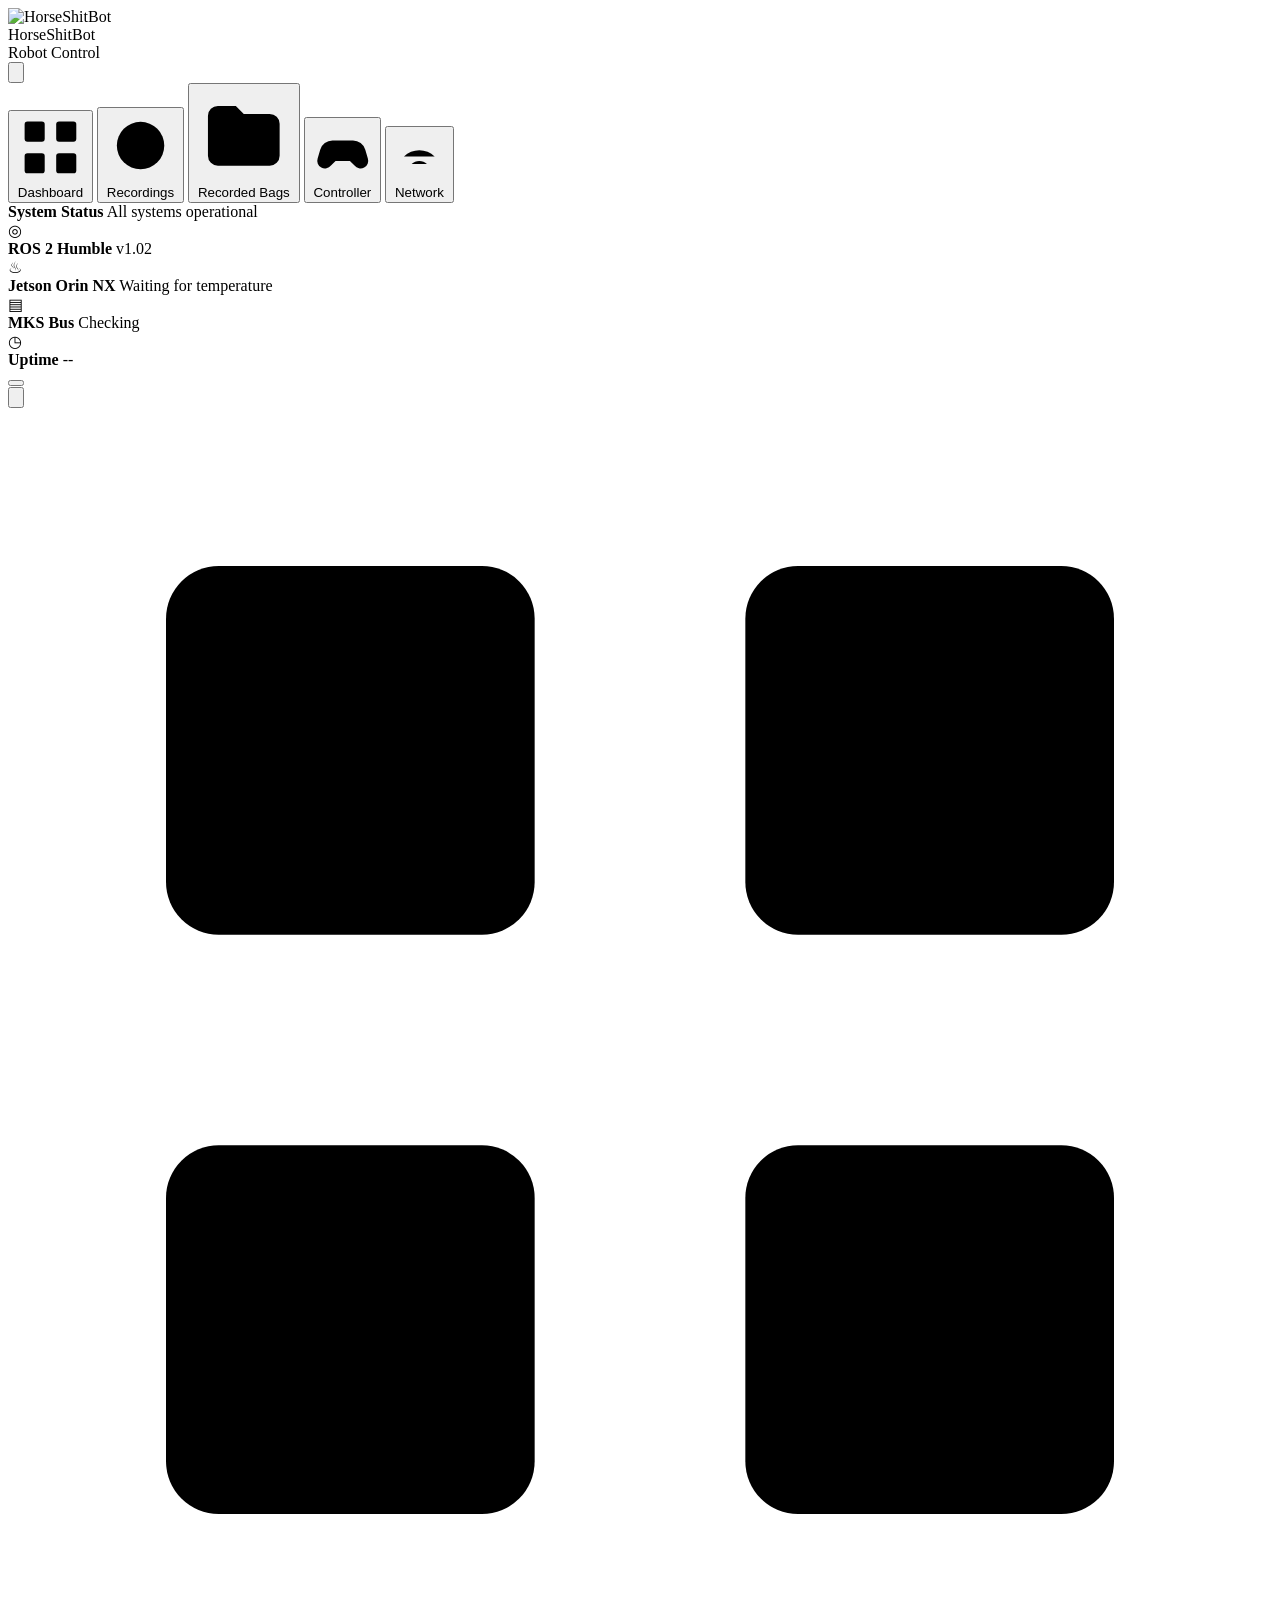
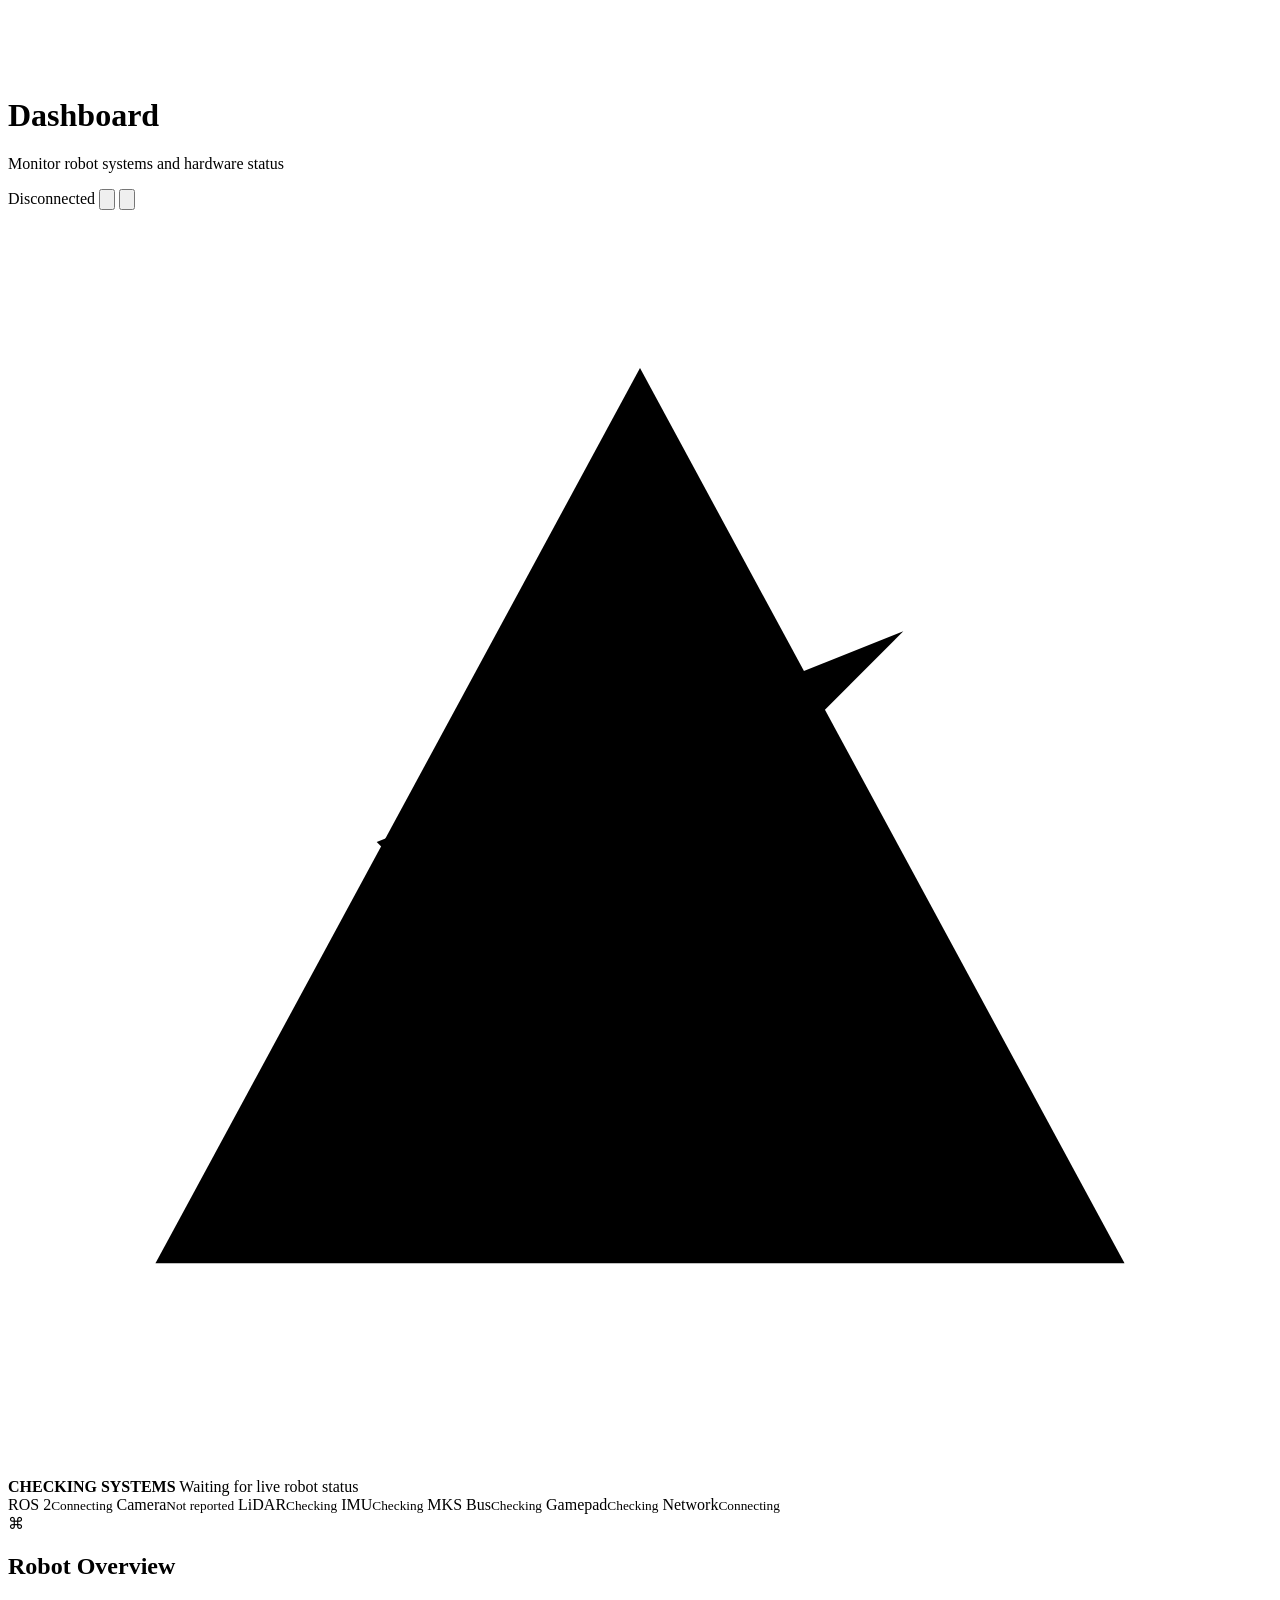
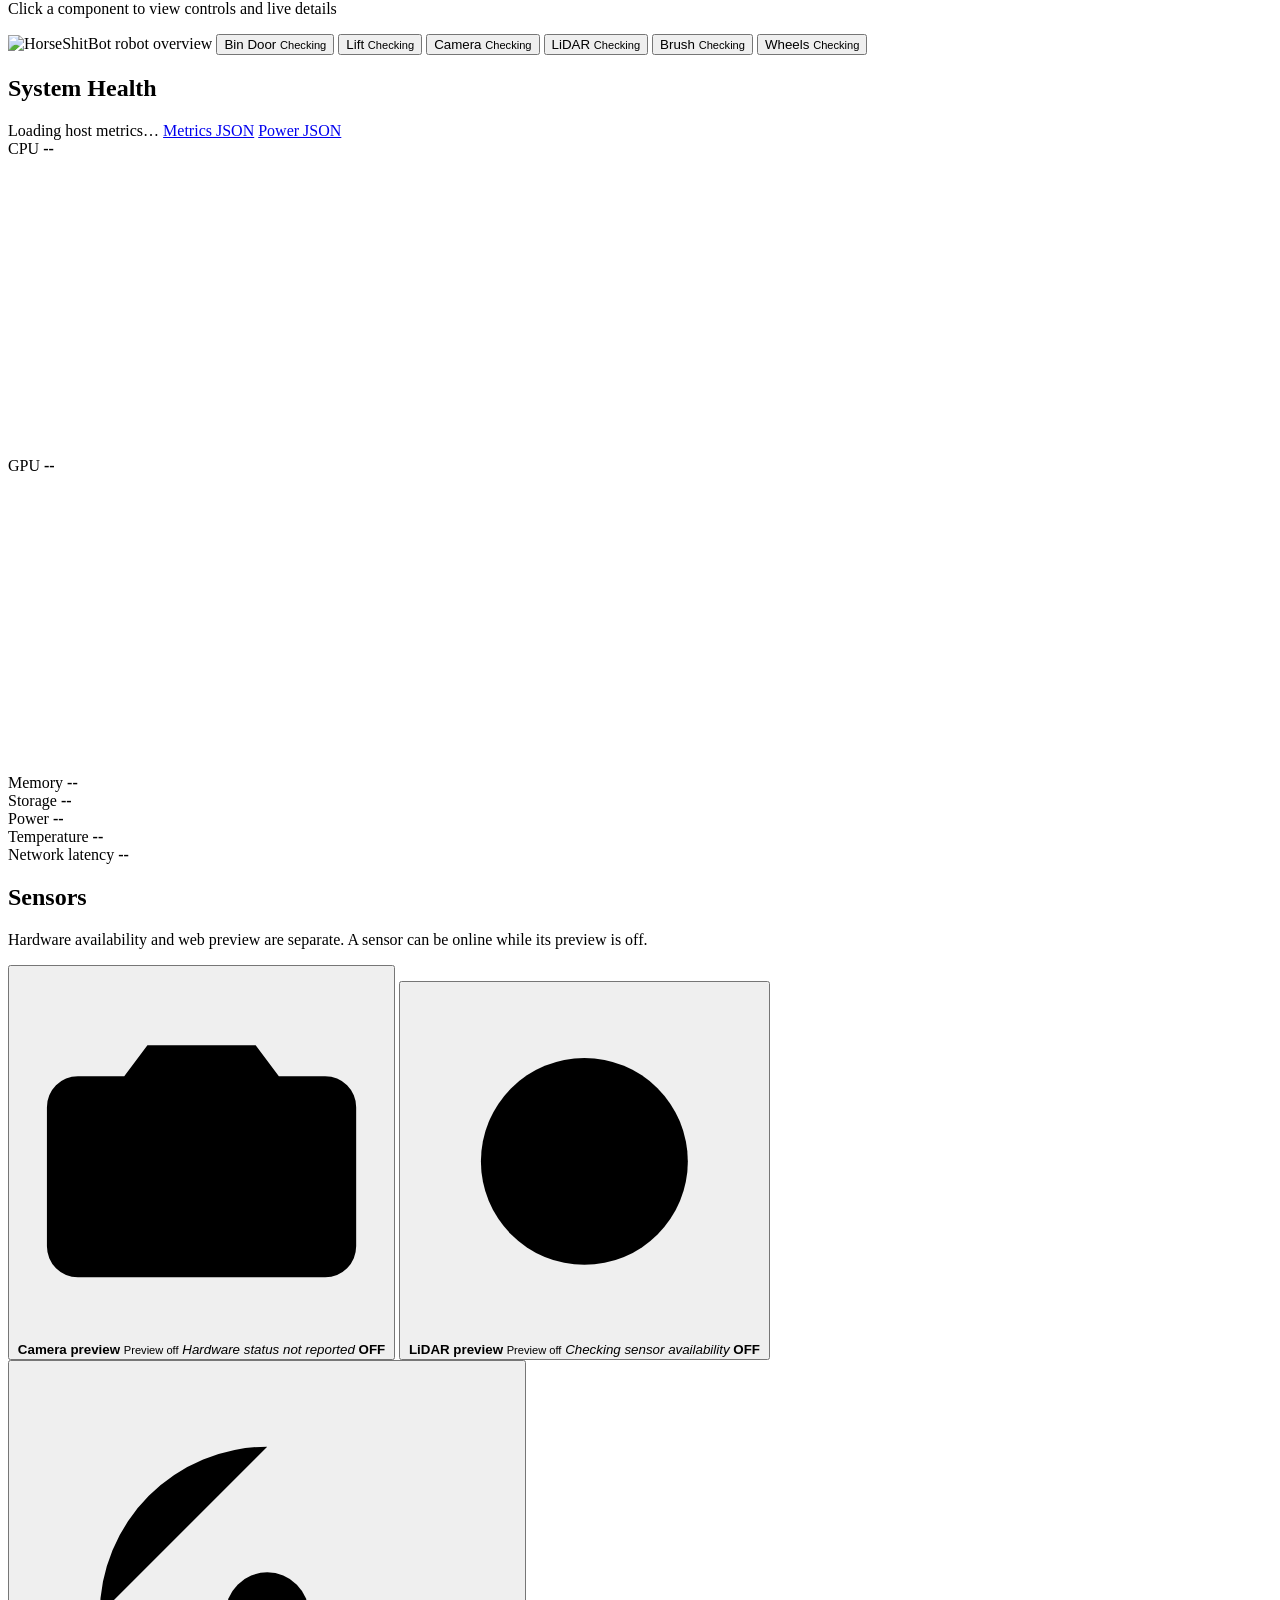
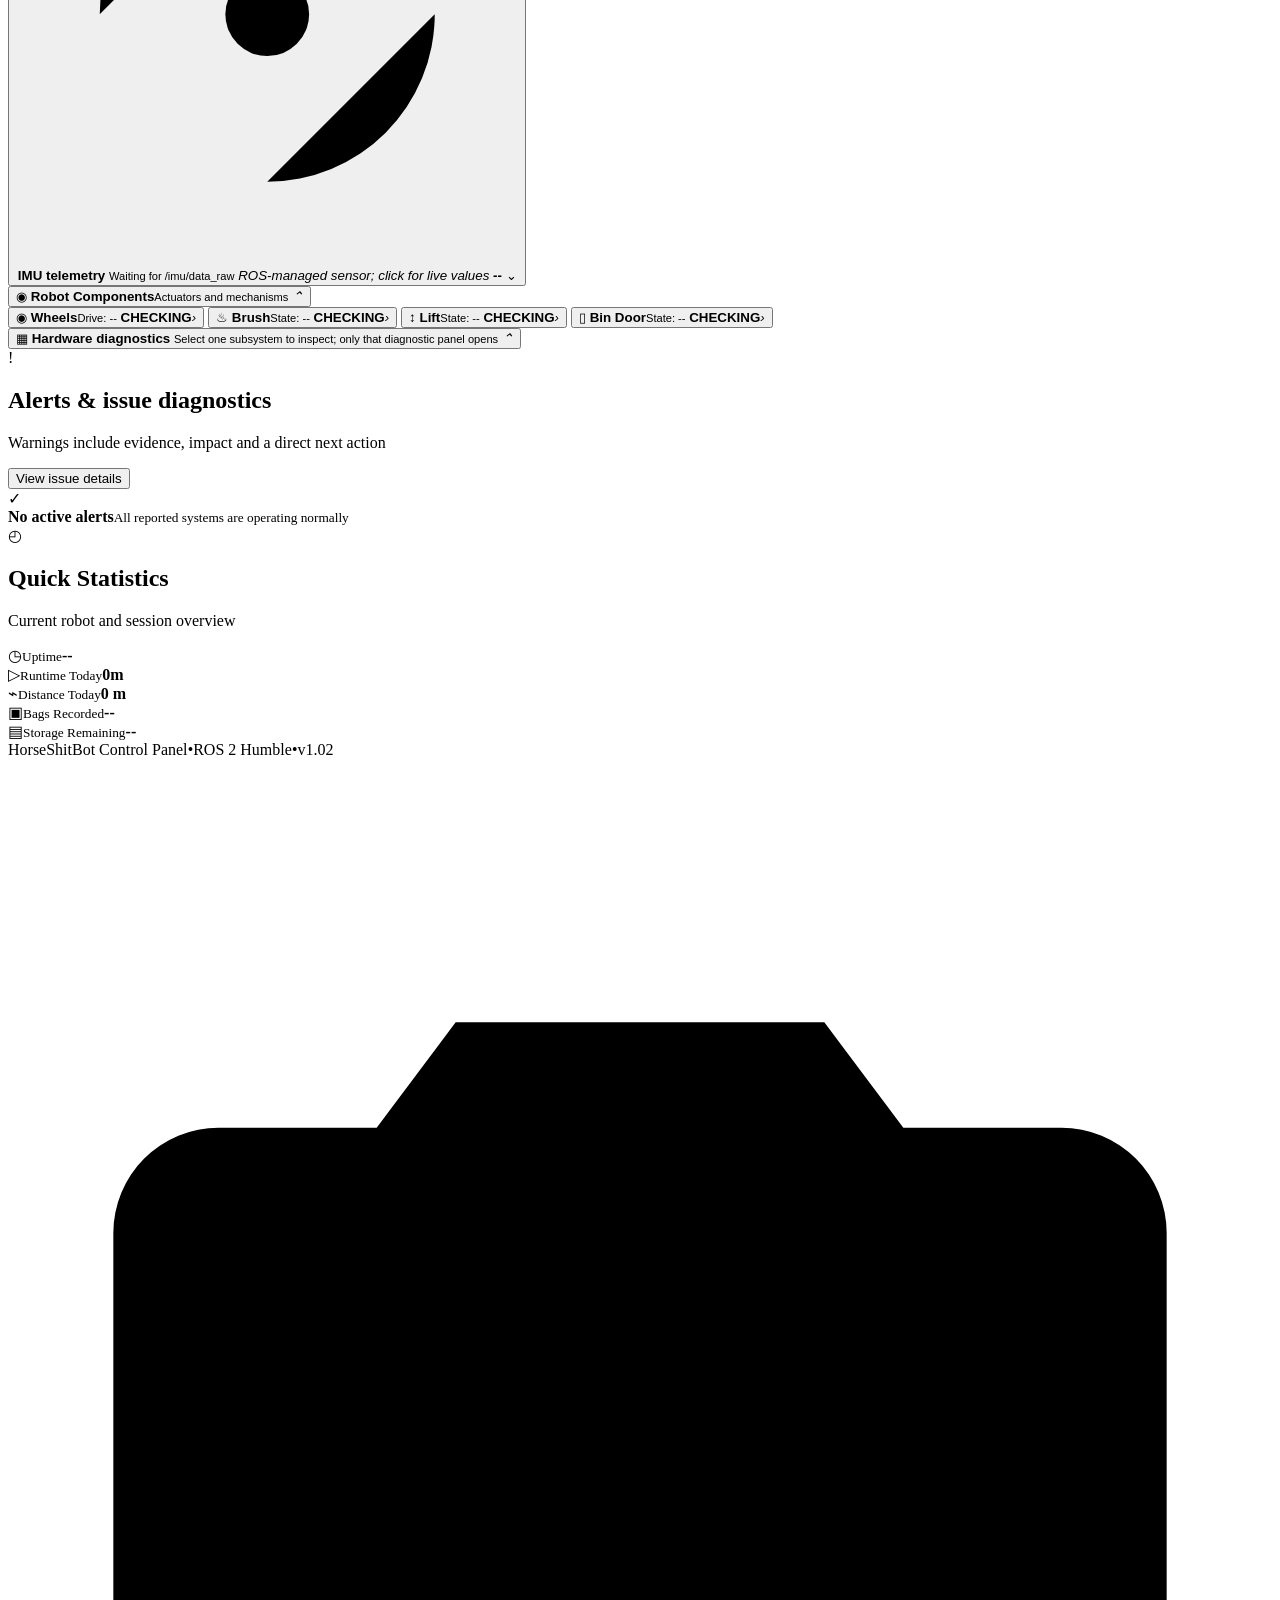
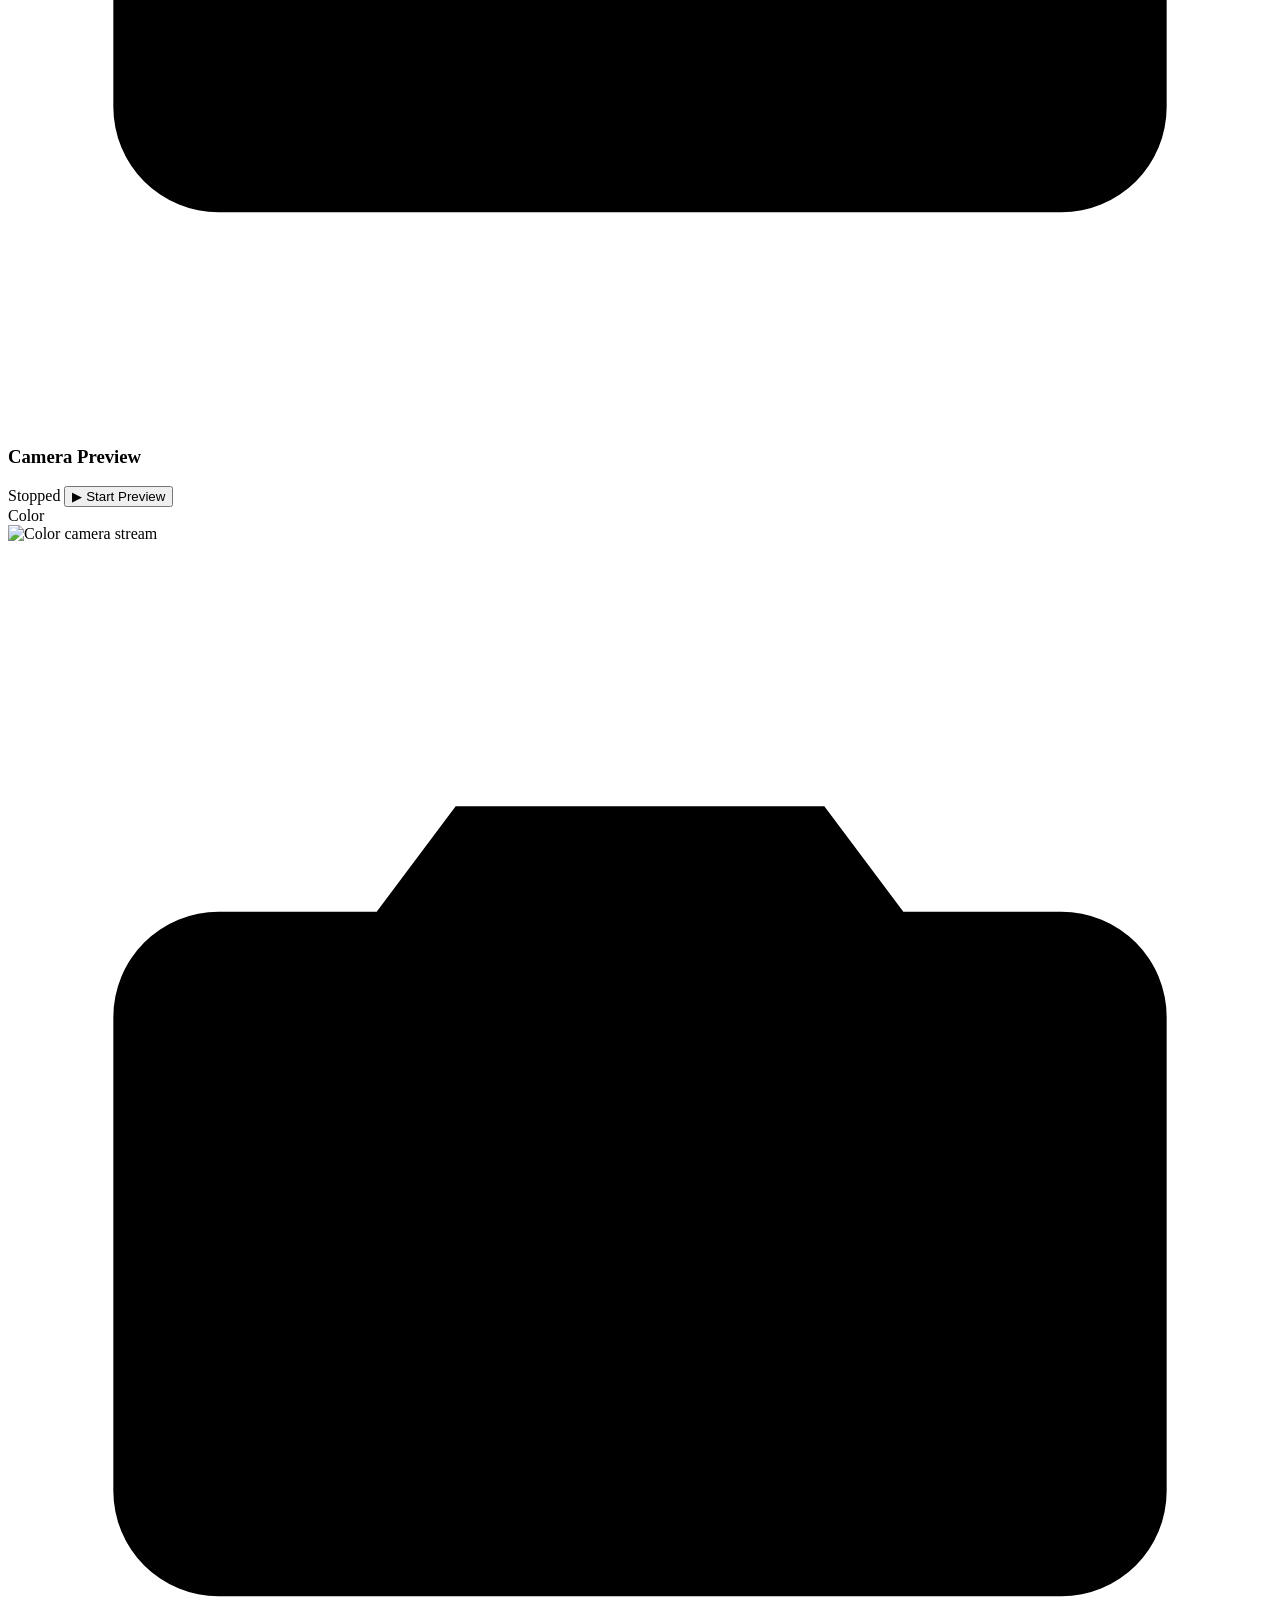
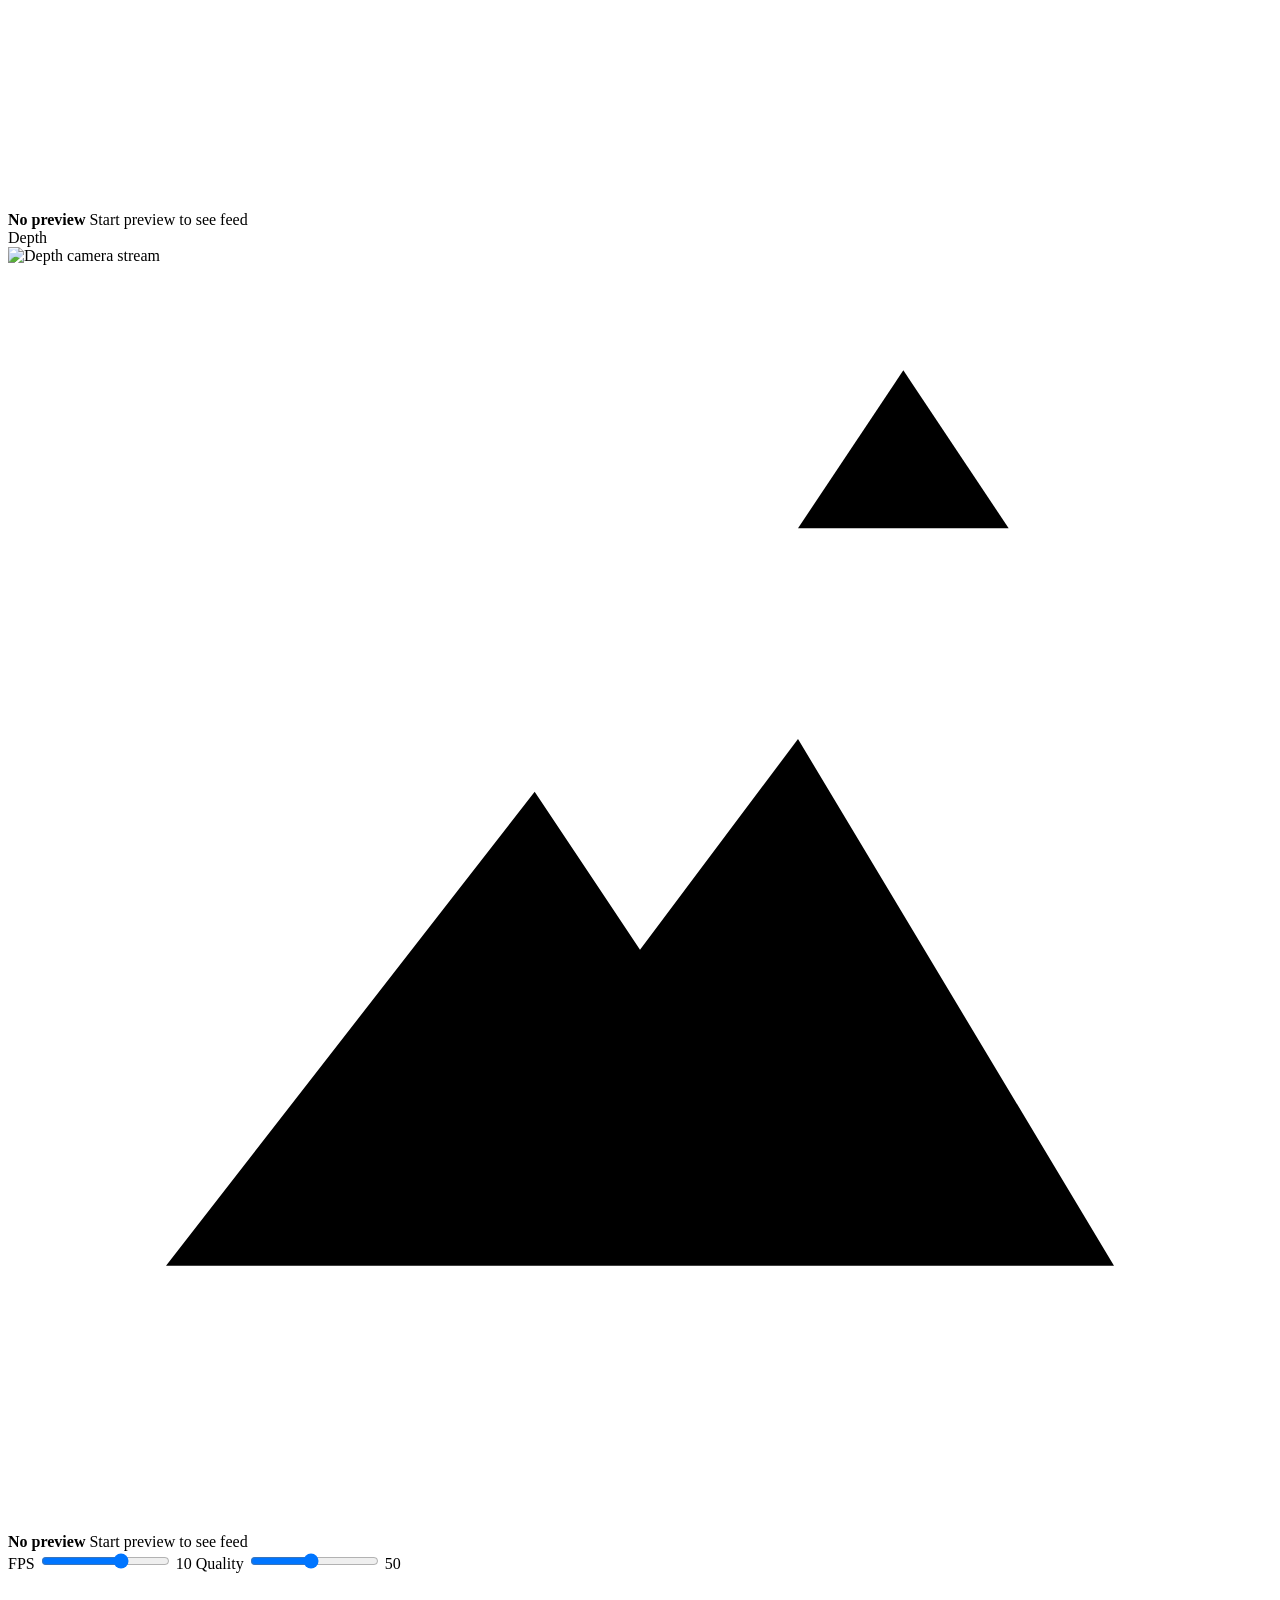
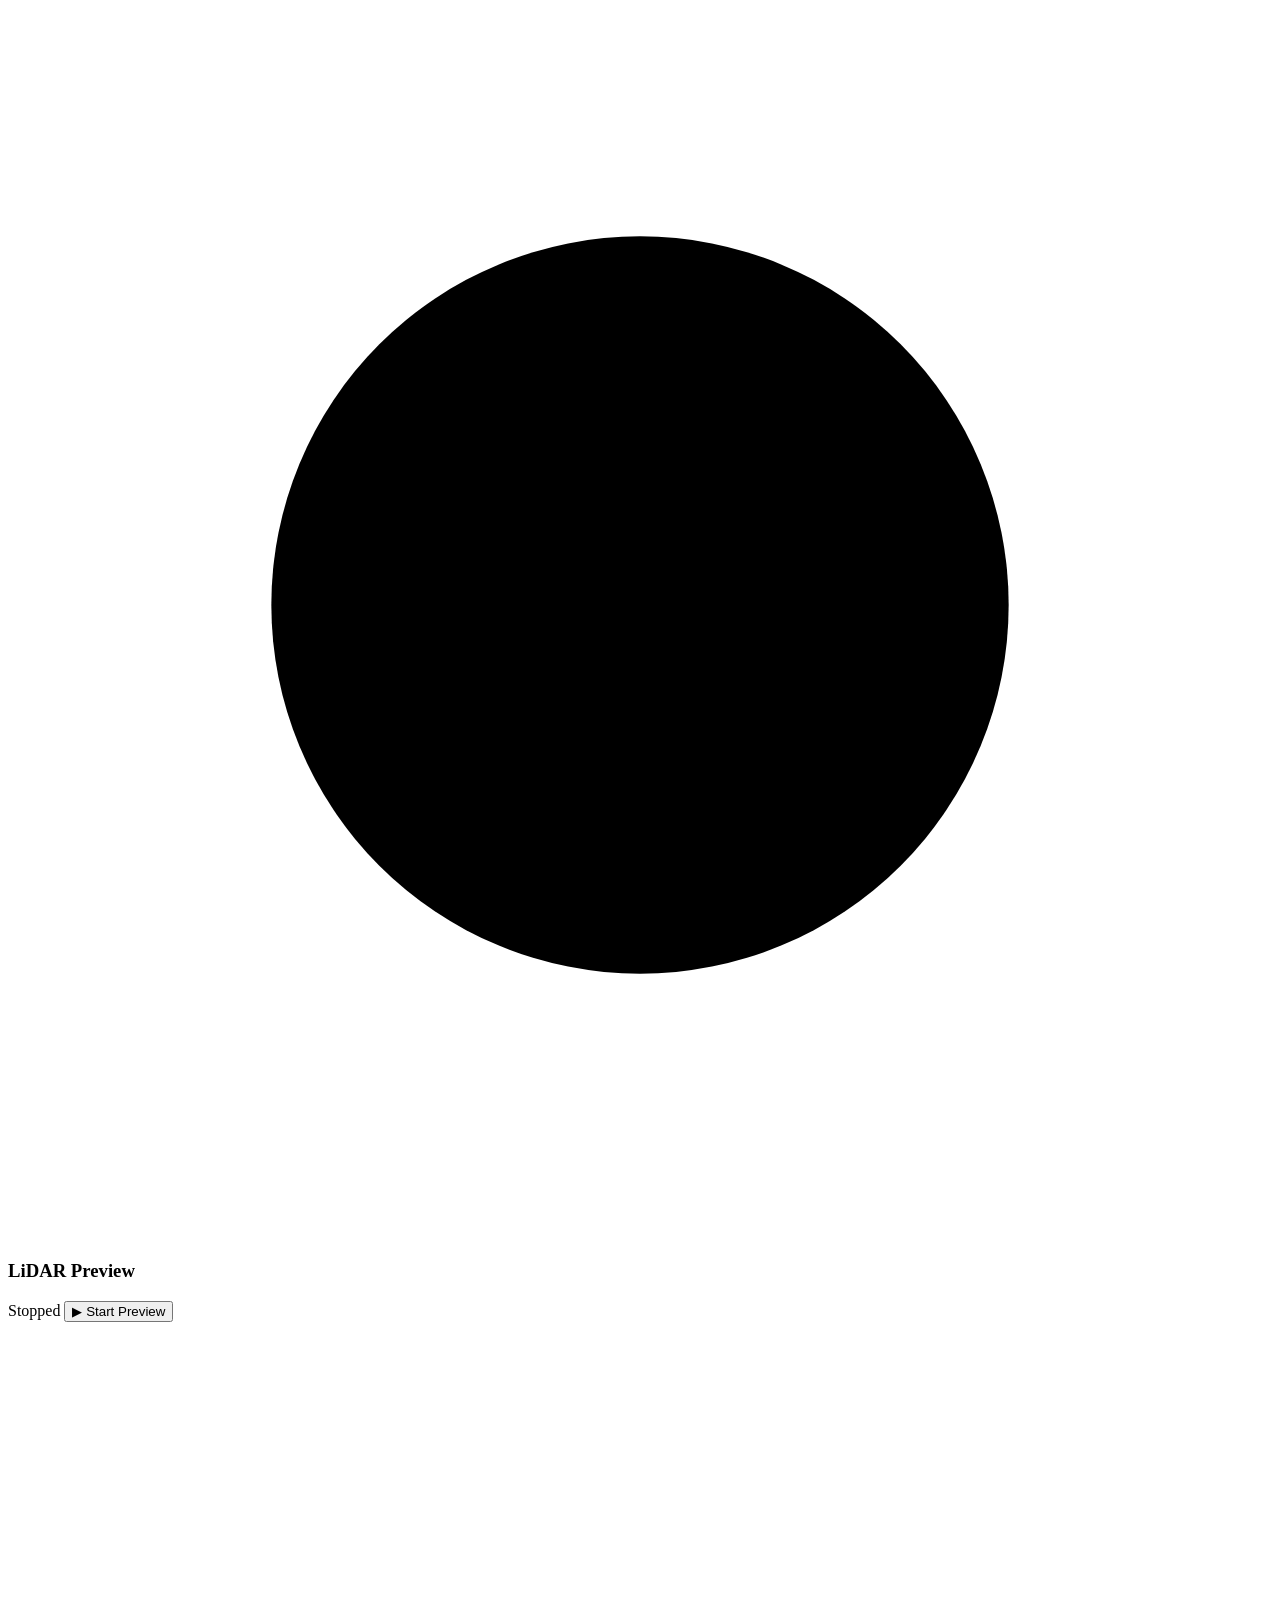
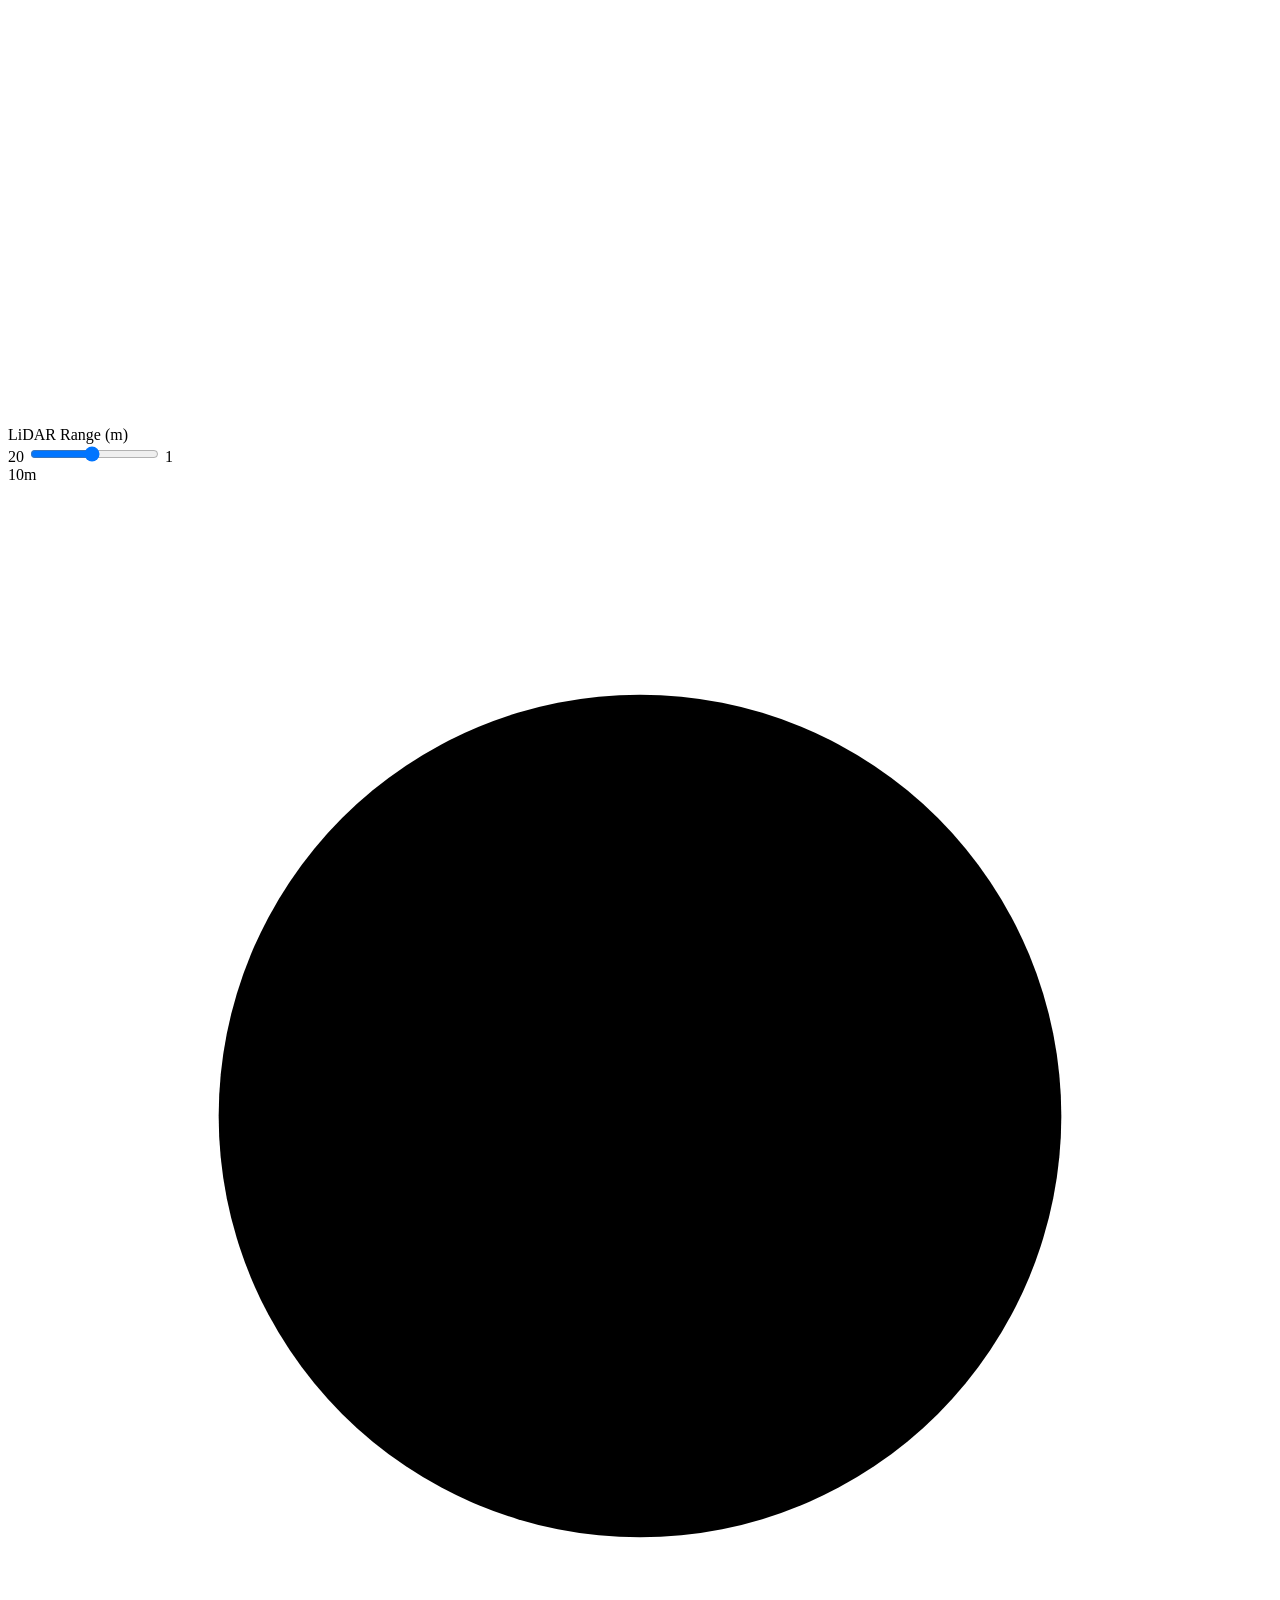
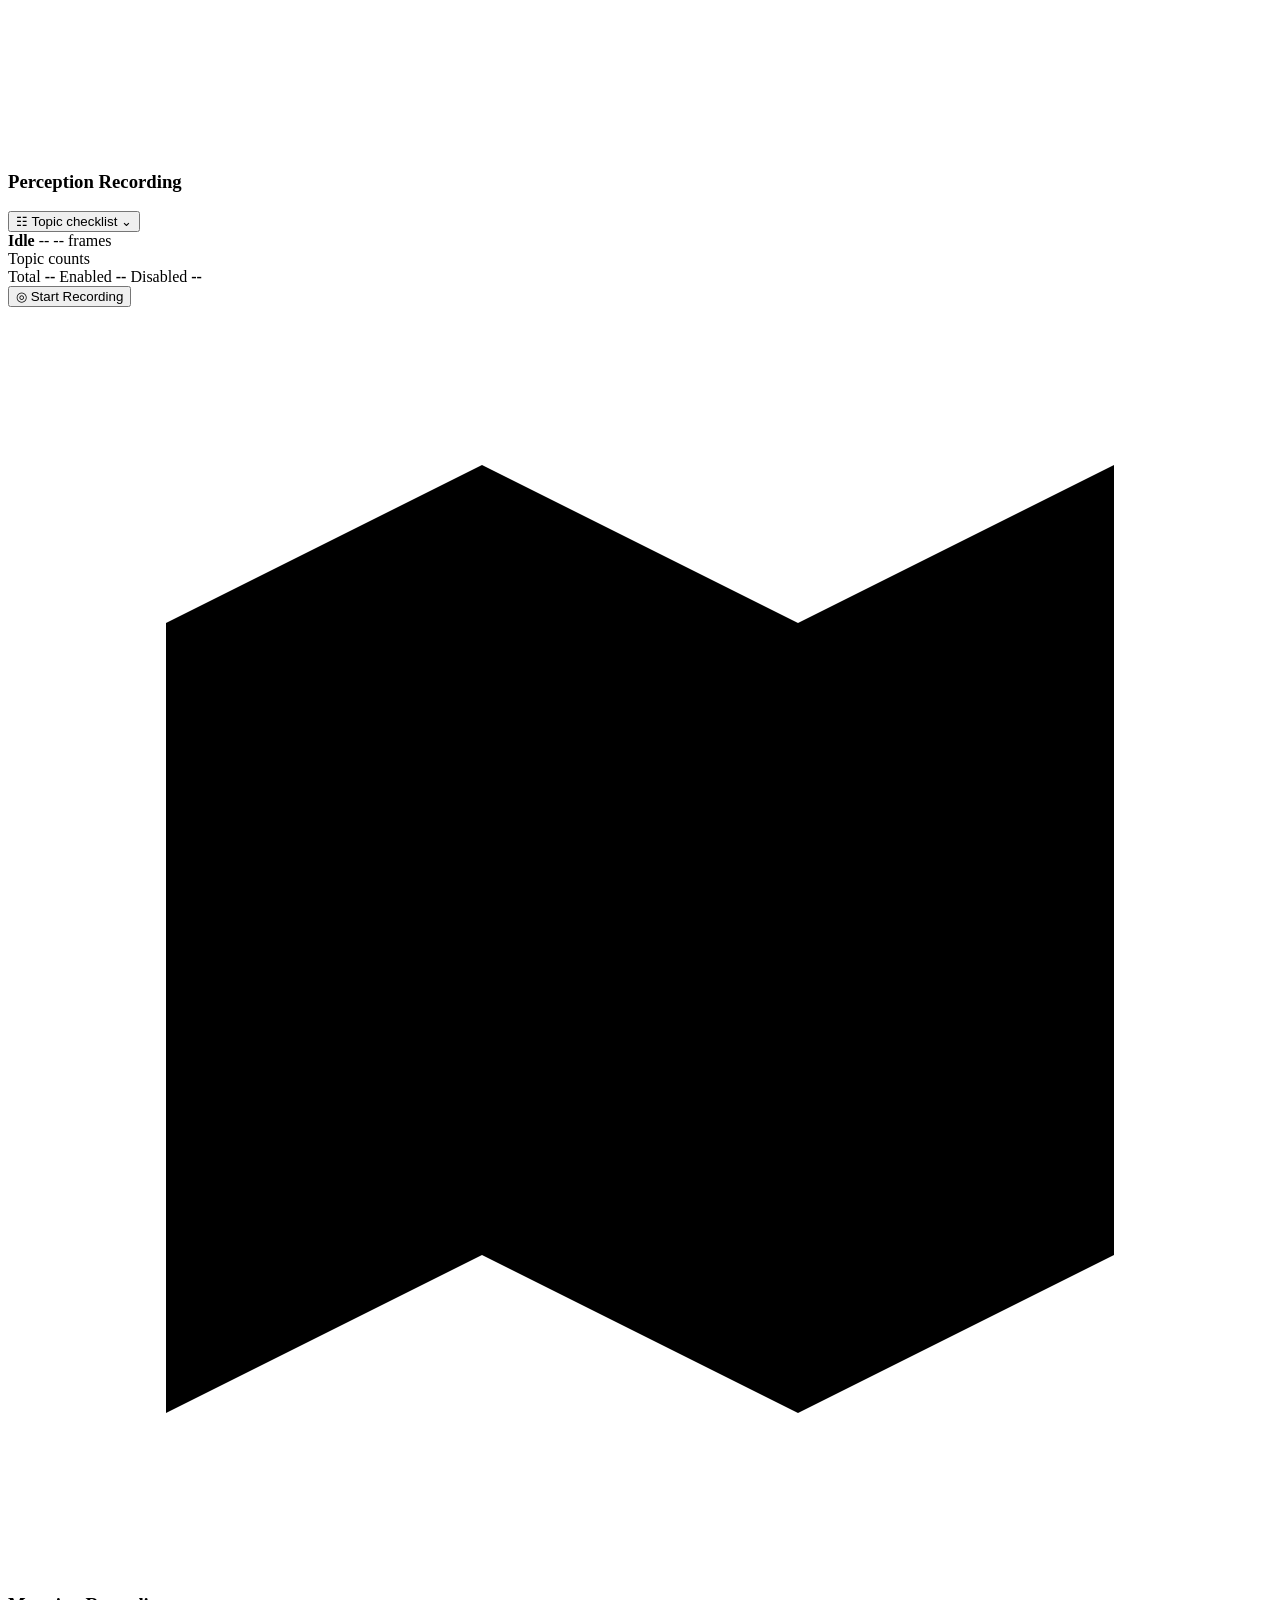
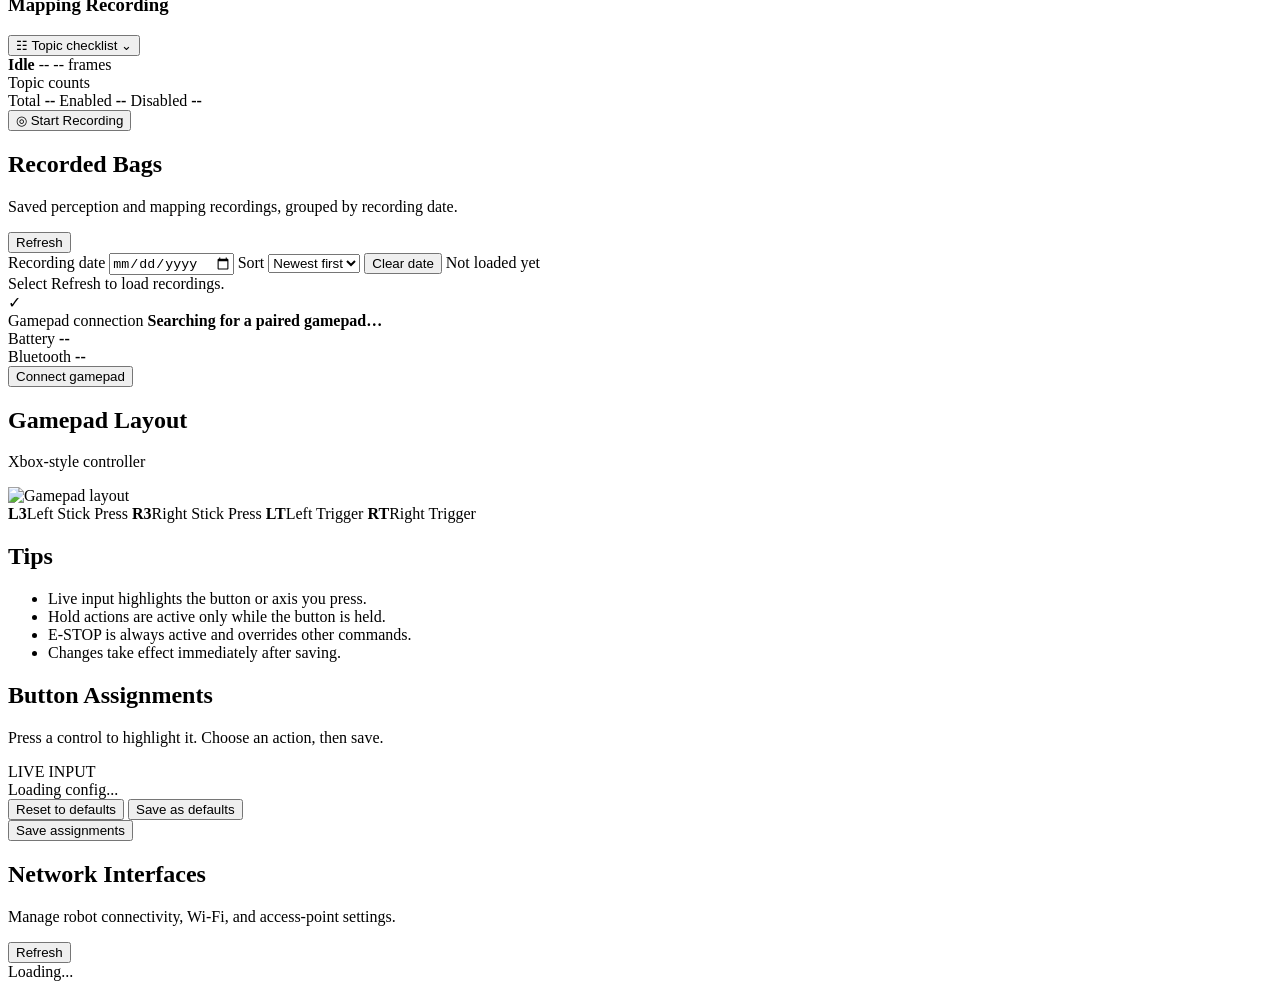
==== src/horseshitbot/horseshitbot/web/static/index.html @ 07dcd3e0 "small glow up" ====
<!DOCTYPE html>

<html lang="en">
<head>
<meta charset="utf-8"/>
<meta content="width=device-width, initial-scale=1.0" name="viewport"/>
<title>HorseShitBot Robot Control</title>
<link href="/static/favicon.png" rel="icon" type="image/png"/>
<link href="/static/style.css" rel="stylesheet"/>
</head>
<body class="dashboard-active">
<div class="app-shell">
<aside class="sidebar">
<div class="brand">
<div class="brand-mark">
<img alt="HorseShitBot" src="/static/favicon.png"/>
</div>
<div class="brand-copy">
<div class="brand-name">HorseShitBot</div>
<div class="brand-subtitle">Robot Control</div>
</div>
<button aria-label="Close navigation" class="sidebar-close" id="sidebar-close" title="Close navigation" type="button">
<svg aria-hidden="true" viewbox="0 0 24 24"><path d="M6 6l12 12M18 6L6 18"></path></svg>
</button>
</div>
<nav aria-label="Main navigation" class="tabs sidebar-nav">
<button class="tab active" data-tab="dashboard" type="button">
<span aria-hidden="true" class="nav-icon">
<svg viewbox="0 0 24 24"><rect height="7" rx="1" width="7" x="3" y="3"></rect><rect height="7" rx="1" width="7" x="14" y="3"></rect><rect height="7" rx="1" width="7" x="3" y="14"></rect><rect height="7" rx="1" width="7" x="14" y="14"></rect></svg>
</span>
<span>Dashboard</span>
</button>
<button class="tab" data-tab="recordings" type="button">
<span aria-hidden="true" class="nav-icon">
<svg viewbox="0 0 24 24"><circle cx="12" cy="12" r="8"></circle><circle cx="12" cy="12" r="3"></circle><path d="M12 2v3M12 19v3M2 12h3M19 12h3"></path></svg>
</span>
<span>Recordings</span>
</button>
<button class="tab" data-tab="recorded-bags" type="button">
<span aria-hidden="true" class="nav-icon">
<svg viewbox="0 0 24 24"><path d="M3 7.5A2.5 2.5 0 0 1 5.5 5H10l2 2h6.5A2.5 2.5 0 0 1 21 9.5v8A2.5 2.5 0 0 1 18.5 20h-13A2.5 2.5 0 0 1 3 17.5z"></path></svg>
</span>
<span>Recorded Bags</span>
</button>
<button class="tab" data-tab="controller" type="button">
<span aria-hidden="true" class="nav-icon">
<svg viewbox="0 0 24 24"><path d="M8 8h8a5 5 0 0 1 4.8 3.6l1 3.4a3 3 0 0 1-5.2 2.8L14.8 16H9.2l-1.8 1.8A3 3 0 0 1 2.2 15l1-3.4A5 5 0 0 1 8 8z"></path><path d="M8 11v4M6 13h4M16 12h.01M18 14h.01"></path></svg>
</span>
<span>Controller</span>
</button>
<button class="tab" data-tab="network" type="button">
<span aria-hidden="true" class="nav-icon">
<svg viewbox="0 0 24 24"><path d="M5 12.5a10 10 0 0 1 14 0"></path><path d="M8.5 16a5 5 0 0 1 7 0"></path><path d="M12 20h.01"></path></svg>
</span>
<span>Network</span>
</button>
</nav>
<div class="sidebar-status-card">
<div class="sidebar-status-row">
<span class="status-dot online"></span>
<div>
<strong>System Status</strong>
<span>All systems operational</span>
</div>
</div>
<div class="sidebar-status-row">
<span class="status-glyph">◎</span>
<div>
<strong>ROS 2 Humble</strong>
<span>v1.02</span>
</div>
</div>
<div class="sidebar-status-row">
<span class="status-glyph">♨</span>
<div>
<strong>Jetson Orin NX</strong>
<span id="sidebar-jetson-temp">Waiting for temperature</span>
</div>
</div>

<div class="sidebar-status-row dashboard-sidebar-only">
<span class="status-glyph">▤</span>
<div>
<strong>MKS Bus</strong>
<span id="sidebar-mks-state">Checking</span>
</div>
</div>
<div class="sidebar-status-row dashboard-sidebar-only">
<span class="status-glyph">◷</span>
<div>
<strong>Uptime</strong>
<span id="sidebar-uptime">--</span>
</div>
</div>
</div>
</aside>
<button aria-label="Close navigation" class="sidebar-backdrop" id="sidebar-backdrop" type="button"></button>
<main class="app-main">
<header class="topbar">
<button aria-expanded="true" aria-label="Toggle navigation" class="menu-button" id="sidebar-toggle" title="Toggle navigation" type="button">
<svg aria-hidden="true" viewbox="0 0 24 24"><path d="M4 7h16M4 12h16M4 17h16"></path></svg>
</button>
<div class="page-heading">
<span aria-hidden="true" class="page-heading-icon">
<svg id="page-heading-svg" viewbox="0 0 24 24"><rect height="7" rx="1" width="7" x="3" y="3"></rect><rect height="7" rx="1" width="7" x="14" y="3"></rect><rect height="7" rx="1" width="7" x="3" y="14"></rect><rect height="7" rx="1" width="7" x="14" y="14"></rect></svg>
</span>
<div>
<h1 id="page-title">Dashboard</h1>
<p id="page-subtitle">Monitor robot systems and hardware status</p>
</div>
</div>
<div class="topbar-actions">
<span class="connection-badge" id="ws-status">
<span class="status-dot"></span>
<span class="connection-text">Disconnected</span>
</span>
<button aria-label="View alerts" class="icon-button dashboard-only-control" title="View alerts" type="button" onclick="openDashboardDiagnostics()">
<svg viewbox="0 0 24 24"><path d="M18 8a6 6 0 0 0-12 0c0 7-3 7-3 9h18c0-2-3-2-3-9"></path><path d="M10 21h4"></path></svg>
</button>
<button aria-label="Settings" class="icon-button" title="Settings" type="button" onclick="openDashboardTab('network')">
<svg viewbox="0 0 24 24"><path d="M12 15.2a3.2 3.2 0 1 0 0-6.4 3.2 3.2 0 0 0 0 6.4z"></path><path d="M19.4 15a1.7 1.7 0 0 0 .34 1.88l.06.06-2.83 2.83-.06-.06a1.7 1.7 0 0 0-1.88-.34 1.7 1.7 0 0 0-1.03 1.56V21h-4v-.08A1.7 1.7 0 0 0 8.97 19.4a1.7 1.7 0 0 0-1.88.34l-.06.06-2.83-2.83.06-.06A1.7 1.7 0 0 0 4.6 15a1.7 1.7 0 0 0-1.56-1.03H3v-4h.08A1.7 1.7 0 0 0 4.6 8.97a1.7 1.7 0 0 0-.34-1.88l-.06-.06L7.03 4.2l.06.06A1.7 1.7 0 0 0 8.97 4.6 1.7 1.7 0 0 0 10 3.08V3h4v.08a1.7 1.7 0 0 0 1.03 1.56 1.7 1.7 0 0 0 1.88-.34l.06-.06 2.83 2.83-.06.06a1.7 1.7 0 0 0-.34 1.88 1.7 1.7 0 0 0 1.56 1.03H21v4h-.08A1.7 1.7 0 0 0 19.4 15z"></path></svg>
</button>
</div>
</header>
<div class="estop-banner" id="estop-banner" style="display:none">
<span>E-STOP ACTIVE — press the gamepad button mapped to <b>stop_wheels</b> or click</span>
<button id="estop-resume-btn" onclick="resumeEstop()" type="button">Resume</button>
</div>
<div class="page-content">

<!-- Dashboard -->
<section class="tab-content active" id="tab-dashboard">
  <div class="dashboard-page">
    <section class="dashboard-readiness" id="dashboard-readiness">
      <div class="dashboard-ready-copy">
        <span class="dashboard-ready-icon" id="dashboard-ready-icon" aria-hidden="true">
          <svg viewBox="0 0 24 24">
            <path class="ready-icon-check" d="m7 12 3 3 7-7"></path>
            <path class="ready-icon-warning" d="M12 3 2.8 20h18.4L12 3z"></path>
            <path class="ready-icon-warning" d="M12 9v5M12 17h.01"></path>
          </svg>
        </span>
        <div>
          <strong id="dashboard-ready-title">CHECKING SYSTEMS</strong>
          <span id="dashboard-ready-subtitle">Waiting for live robot status</span>
        </div>
        <button class="readiness-diagnostics-button" id="readiness-diagnostics-button"
                type="button" onclick="openDashboardDiagnostics()" hidden>
          Review issue
        </button>
      </div>

      <div class="dashboard-service-strip" aria-label="Hardware and service availability">
        <span class="dashboard-service-chip" id="dash-service-ros">
          <i></i><span>ROS 2</span><small id="dash-service-ros-note">Connecting</small>
        </span>
        <span class="dashboard-service-chip" id="dash-service-camera">
          <i></i><span>Camera</span><small id="dash-service-camera-note">Not reported</small>
        </span>
        <span class="dashboard-service-chip" id="dash-service-lidar">
          <i></i><span>LiDAR</span><small id="dash-service-lidar-note">Checking</small>
        </span>
        <span class="dashboard-service-chip" id="dash-service-imu">
          <i></i><span>IMU</span><small id="dash-service-imu-note">Checking</small>
        </span>
        <span class="dashboard-service-chip" id="dash-service-mks">
          <i></i><span>MKS Bus</span><small id="dash-service-mks-note">Checking</small>
        </span>
        <span class="dashboard-service-chip" id="dash-service-gamepad">
          <i></i><span>Gamepad</span><small id="dash-service-gamepad-note">Checking</small>
        </span>
        <span class="dashboard-service-chip" id="dash-service-network">
          <i></i><span>Network</span><small id="dash-service-network-note">Connecting</small>
        </span>
      </div>
    </section>

    <div class="dashboard-primary-grid">
      <article class="dashboard-card robot-overview-card">
        <header class="dashboard-card-heading">
          <span class="dashboard-heading-icon">⌘</span>
          <div>
            <h2>Robot Overview</h2>
            <p>Click a component to view controls and live details</p>
          </div>
        </header>

        <div class="robot-overview-stage">
          <img src="/static/robot-dashboard.png" alt="HorseShitBot robot overview" class="dashboard-robot-image"/>

          <button class="robot-marker marker-bin" type="button" onclick="toggleDashboardDetail('bin-door')">
            <span><i id="marker-bin-dot"></i>Bin Door</span>
            <small id="marker-bin-state">Checking</small>
          </button>
          <button class="robot-marker marker-lift" type="button" onclick="toggleDashboardDetail('lift')">
            <span><i id="marker-lift-dot"></i>Lift</span>
            <small id="marker-lift-state">Checking</small>
          </button>
          <button class="robot-marker marker-camera" type="button" onclick="toggleDashboardSensor('camera')">
            <span><i id="marker-camera-dot"></i>Camera</span>
            <small id="marker-camera-state">Checking</small>
          </button>
          <button class="robot-marker marker-lidar" type="button" onclick="toggleDashboardSensor('lidar')">
            <span><i id="marker-lidar-dot"></i>LiDAR</span>
            <small id="marker-lidar-state">Checking</small>
          </button>
          <button class="robot-marker marker-brush" type="button" onclick="toggleDashboardDetail('brush')">
            <span><i id="marker-brush-dot"></i>Brush</span>
            <small id="marker-brush-state">Checking</small>
          </button>
          <button class="robot-marker marker-wheels" type="button" onclick="toggleDashboardDetail('wheels')">
            <span><i id="marker-wheels-dot"></i>Wheels</span>
            <small id="marker-wheels-state">Checking</small>
          </button>
        </div>
      </article>

      <article class="dashboard-card system-health-card">
        <header class="dashboard-simple-heading system-health-heading">
          <h2>System Health</h2>
          <div class="system-health-actions">
            <span class="system-health-state" id="system-health-state">Loading host metrics…</span>
            <a class="system-data-link" href="/api/system-health" target="_blank" rel="noopener">Metrics JSON</a>
            <a class="system-data-link" href="/api/power-status" target="_blank" rel="noopener">Power JSON</a>
          </div>
        </header>
        <div class="health-list">
          <div class="health-row health-spark-row">
            <span>CPU</span>
            <strong id="dash-cpu-value">--</strong>
            <svg viewBox="0 0 120 28" preserveAspectRatio="none" aria-hidden="true">
              <polyline id="dash-cpu-line" points=""></polyline>
            </svg>
          </div>
          <div class="health-row health-spark-row">
            <span>GPU</span>
            <strong id="dash-gpu-value">--</strong>
            <svg viewBox="0 0 120 28" preserveAspectRatio="none" aria-hidden="true">
              <polyline id="dash-gpu-line" points=""></polyline>
            </svg>
          </div>
          <div class="health-row">
            <span>Memory</span>
            <strong id="dash-memory-value">--</strong>
            <div class="health-progress"><i id="dash-memory-bar"></i></div>
          </div>
          <div class="health-row">
            <span>Storage</span>
            <strong id="dash-storage-value">--</strong>
            <div class="health-progress"><i id="dash-storage-bar"></i></div>
          </div>
          <div class="health-row">
            <span>Power</span>
            <strong id="dash-battery-value">--</strong>
            <div class="health-progress health-progress-green"><i id="dash-battery-bar"></i></div>
          </div>
          <div class="health-row">
            <span>Temperature</span>
            <strong id="dash-temperature-value">--</strong>
            <div class="health-progress health-progress-temperature"><i id="dash-temperature-bar"></i></div>
          </div>
          <div class="health-row">
            <span>Network latency</span>
            <strong id="dash-latency-value">--</strong>
            <div class="health-progress health-progress-green"><i id="dash-latency-bar"></i></div>
          </div>
        </div>
      </article>

      <article class="dashboard-card sensors-card">
        <header class="dashboard-simple-heading">
          <h2>Sensors</h2>
        </header>
        <p class="sensor-card-explanation">
          Hardware availability and web preview are separate. A sensor can be online while its preview is off.
        </p>
        <div class="sensor-list">
          <button class="sensor-row sensor-toggle-row" id="dash-camera-row" type="button"
                  onclick="toggleDashboardSensor('camera')" aria-pressed="false">
            <span class="sensor-icon">
              <svg viewBox="0 0 24 24"><path d="M4 7h3l1.5-2h7L17 7h3a2 2 0 0 1 2 2v9a2 2 0 0 1-2 2H4a2 2 0 0 1-2-2V9a2 2 0 0 1 2-2z"></path><circle cx="12" cy="13" r="4"></circle></svg>
            </span>
            <span class="sensor-row-copy">
              <strong>Camera preview</strong>
              <small id="dash-camera-detail">Preview off</small>
              <em id="dash-camera-health">Hardware status not reported</em>
            </span>
            <b id="dash-camera-status">OFF</b>
            <span class="sensor-switch" id="dash-camera-switch" aria-hidden="true"><i></i></span>
          </button>

          <button class="sensor-row sensor-toggle-row" id="dash-lidar-row" type="button"
                  onclick="toggleDashboardSensor('lidar')" aria-pressed="false">
            <span class="sensor-icon">
              <svg viewBox="0 0 24 24"><circle cx="12" cy="12" r="3"></circle><circle cx="12" cy="12" r="7"></circle><path d="M12 2v3M12 19v3M2 12h3M19 12h3"></path></svg>
            </span>
            <span class="sensor-row-copy">
              <strong>LiDAR preview</strong>
              <small id="dash-lidar-detail">Preview off</small>
              <em id="dash-lidar-health">Checking sensor availability</em>
            </span>
            <b id="dash-lidar-status">OFF</b>
            <span class="sensor-switch" id="dash-lidar-switch" aria-hidden="true"><i></i></span>
          </button>

          <button class="sensor-row sensor-detail-row" id="dash-imu-row" type="button"
                  onclick="toggleDashboardImuDetails()" aria-expanded="false"
                  aria-controls="dashboard-imu-details">
            <span class="sensor-icon">
              <svg viewBox="0 0 24 24"><circle cx="12" cy="12" r="2"></circle><path d="M4 12a8 8 0 0 1 8-8M20 12a8 8 0 0 1-8 8M12 4v3M12 17v3M4 12h3M17 12h3"></path></svg>
            </span>
            <span class="sensor-row-copy">
              <strong>IMU telemetry</strong>
              <small id="dash-imu-detail">Waiting for /imu/data_raw</small>
              <em>ROS-managed sensor; click for live values</em>
            </span>
            <b id="dash-imu-status">--</b>
            <span class="sensor-chevron">⌄</span>
          </button>

          <div class="dashboard-imu-details" id="dashboard-imu-details" hidden>
            <div><span>Yaw rate</span><strong id="dash-imu-yaw">--</strong><small>rad/s</small></div>
            <div><span>Accel X</span><strong id="dash-imu-accel-x">--</strong><small>m/s²</small></div>
            <div><span>Accel Y</span><strong id="dash-imu-accel-y">--</strong><small>m/s²</small></div>
            <div><span>Roll</span><strong id="dash-imu-roll">--</strong><small>°</small></div>
            <div><span>Pitch</span><strong id="dash-imu-pitch">--</strong><small>°</small></div>
          </div>
        </div>
      </article>
    </div>

    <section class="dashboard-accordion" id="dashboard-components-section">
      <button class="dashboard-accordion-heading" type="button" onclick="toggleDashboardSection('dashboard-components-body', this)" aria-expanded="true">
        <span class="dashboard-heading-icon">◉</span>
        <span><strong>Robot Components</strong><small>Actuators and mechanisms</small></span>
        <em>⌃</em>
      </button>

      <div class="dashboard-accordion-body" id="dashboard-components-body">
        <div class="dashboard-component-grid">
          <button class="dashboard-component-tile" id="card-wheels" type="button" onclick="toggleDashboardDetail('wheels', this)">
            <span class="component-icon">◉</span>
            <span><strong>Wheels</strong><small id="dash-wheels-sub">Drive: --</small></span>
            <b id="dash-wheels-state">CHECKING</b><em>›</em>
          </button>
          <button class="dashboard-component-tile" type="button" onclick="toggleDashboardDetail('brush', this)">
            <span class="component-icon">♨</span>
            <span><strong>Brush</strong><small id="dash-brush-sub">State: --</small></span>
            <b id="dash-brush-state">CHECKING</b><em>›</em>
          </button>
          <button class="dashboard-component-tile" type="button" onclick="toggleDashboardDetail('lift', this)">
            <span class="component-icon">↕</span>
            <span><strong>Lift</strong><small id="dash-lift-sub">State: --</small></span>
            <b id="dash-lift-state">CHECKING</b><em>›</em>
          </button>
          <button class="dashboard-component-tile" type="button" onclick="toggleDashboardDetail('bin-door', this)">
            <span class="component-icon">▯</span>
            <span><strong>Bin Door</strong><small id="dash-bin-sub">State: --</small></span>
            <b id="dash-bin-state">CHECKING</b><em>›</em>
          </button>
        </div>

        <div class="dashboard-component-details" id="dashboard-component-details">
          <article class="dashboard-component-detail" id="dashboard-detail-wheels" hidden>
            <header><h3>Wheels</h3><button type="button" onclick="closeDashboardDetails()" aria-label="Close wheel controls">×</button></header>
            <div class="dashboard-detail-grid">
              <div class="kv"><span class="label">Backend</span><span class="value" id="w-backend">--</span></div>
              <div class="kv"><span class="label">Error</span><span class="value" id="w-error">None</span></div>
              <div class="kv"><span class="label">Left speed</span><span class="value"><span id="w-left">0</span> m/s</span></div>
              <div class="bar-container"><div class="bar-fill" id="bar-left" style="width:0%"></div></div>
              <div class="kv"><span class="label">Right speed</span><span class="value"><span id="w-right">0</span> m/s</span></div>
              <div class="bar-container"><div class="bar-fill" id="bar-right" style="width:0%"></div></div>
              <div class="kv"><span class="label">Left current</span><span class="value"><span id="w-current-left">--</span> A</span></div>
              <div class="bar-container"><div class="bar-fill bar-current" id="bar-current-left" style="width:0%"></div></div>
              <div class="kv"><span class="label">Right current</span><span class="value"><span id="w-current-right">--</span> A</span></div>
              <div class="bar-container"><div class="bar-fill bar-current" id="bar-current-right" style="width:0%"></div></div>
            </div>
            <div class="btn-row">
              <button onclick="cmd('wheel_driver_node','stop')">Stop</button>
              <button class="danger" onclick="cmd('wheel_driver_node','stop_fast')">E-Stop</button>
              <button onclick="switchBackend()">Switch Backend</button>
            </div>
          </article>

          <article class="dashboard-component-detail" id="dashboard-detail-brush" hidden>
            <header><h3>Brush</h3><button type="button" onclick="closeDashboardDetails()" aria-label="Close brush controls">×</button></header>
            <div class="dashboard-detail-grid">
              <div class="kv"><span class="label">State</span><span class="value" id="brush-state">IDLE</span></div>
              <div class="kv"><span class="label">Direction</span><span class="value" id="brush-dir">--</span></div>
              <div class="kv"><span class="label">Referenced</span><span class="value" id="brush-ref">No</span></div>
            </div>
            <div class="btn-row">
              <button onclick="cmd('brush_node','open')">Open</button>
              <button onclick="cmd('brush_node','close')">Close</button>
              <button onclick="cmd('brush_node','stop')">Stop</button>
              <button onclick="cmd('brush_node','reference')">Reference</button>
            </div>
            <div class="jog-row">
              <input class="jog-input" id="jog-brush" step="0.1" type="number" value="1"/>
              <span class="jog-unit">turns</span>
              <button class="primary" onclick="jogMotor(4, 'jog-brush')">Move</button>
            </div>
          </article>

          <article class="dashboard-component-detail" id="dashboard-detail-lift" hidden>
            <header><h3>Lift</h3><button type="button" onclick="closeDashboardDetails()" aria-label="Close lift controls">×</button></header>
            <div class="dashboard-detail-grid">
              <div class="kv"><span class="label">State</span><span class="value" id="lift-state">IDLE</span></div>
              <div class="kv"><span class="label">Direction</span><span class="value" id="lift-dir">--</span></div>
              <div class="kv"><span class="label">Referenced</span><span class="value" id="lift-ref">No</span></div>
            </div>
            <div class="btn-row">
              <button onclick="cmd('lift_node','open')">Open</button>
              <button onclick="cmd('lift_node','close')">Close</button>
              <button onclick="cmd('lift_node','stop')">Stop</button>
              <button onclick="cmd('lift_node','reference')">Reference</button>
            </div>
          </article>

          <article class="dashboard-component-detail" id="dashboard-detail-bin-door" hidden>
            <header><h3>Bin Door</h3><button type="button" onclick="closeDashboardDetails()" aria-label="Close bin-door controls">×</button></header>
            <div class="dashboard-detail-grid">
              <div class="kv"><span class="label">State</span><span class="value" id="bin_door-state">IDLE</span></div>
              <div class="kv"><span class="label">Direction</span><span class="value" id="bin_door-dir">--</span></div>
              <div class="kv"><span class="label">Referenced</span><span class="value" id="bin_door-ref">No</span></div>
            </div>
            <div class="btn-row">
              <button onclick="cmd('bin_door_node','open')">Open</button>
              <button onclick="cmd('bin_door_node','close')">Close</button>
              <button onclick="cmd('bin_door_node','stop')">Stop</button>
              <button onclick="cmd('bin_door_node','reference')">Reference</button>
            </div>
            <div class="jog-row">
              <input class="jog-input" id="jog-door" step="0.1" type="number" value="1"/>
              <span class="jog-unit">turns</span>
              <input class="jog-input" id="jog-door-speed" max="1500" min="1" step="10" type="number" value="300"/>
              <span class="jog-unit">RPM</span>
              <input class="jog-input" id="jog-door-acc" max="255" min="0" step="1" type="number" value="3"/>
              <span class="jog-unit">acc</span>
              <button class="primary" onclick="jogMotor(6, 'jog-door', 'jog-door-speed', 'jog-door-acc')">Move</button>
            </div>
          </article>
        </div>
      </div>
    </section>

    <section class="dashboard-accordion" id="dashboard-hardware-section">
      <button class="dashboard-accordion-heading" type="button"
              onclick="toggleDashboardSection('dashboard-hardware-body', this)"
              aria-expanded="false">
        <span class="dashboard-heading-icon">▦</span>
        <span>
          <strong>Hardware diagnostics</strong>
          <small>Select one subsystem to inspect; only that diagnostic panel opens</small>
        </span>
        <em>⌃</em>
      </button>

      <div class="dashboard-accordion-body" id="dashboard-hardware-body" hidden>
        <div class="dashboard-diagnostic-nav">
          <button class="diagnostic-category-tile" id="diagnostic-tile-motors" type="button"
                  onclick="selectDashboardDiagnostic('motors', this)">
            <span class="diagnostic-category-icon">M</span>
            <span><strong>Motor diagnostics</strong><small id="dash-motor-diagnostics-summary">No scan data</small></span>
            <em>›</em>
          </button>

          <button class="diagnostic-category-tile" id="diagnostic-tile-drive" type="button"
                  onclick="selectDashboardDiagnostic('drive', this)">
            <span class="diagnostic-category-icon">D</span>
            <span><strong>Drive backend</strong><small id="dash-drive-diagnostics-summary">Checking backend</small></span>
            <em>›</em>
          </button>

          <button class="diagnostic-category-tile" id="diagnostic-tile-thermal" type="button"
                  onclick="selectDashboardDiagnostic('thermal', this)">
            <span class="diagnostic-category-icon">T</span>
            <span><strong>Thermal zones</strong><small id="dash-thermal-diagnostics-summary">Waiting for telemetry</small></span>
            <em>›</em>
          </button>

          <button class="diagnostic-category-tile" id="diagnostic-tile-power" type="button"
                  onclick="selectDashboardDiagnostic('power', this)">
            <span class="diagnostic-category-icon">P</span>
            <span><strong>Power telemetry</strong><small id="dash-power-diagnostics-summary">No power telemetry</small></span>
            <em>›</em>
          </button>
        </div>

        <div class="dashboard-diagnostic-workspace" id="dashboard-diagnostic-workspace">
          <section class="dashboard-diagnostic-panel" id="dashboard-diagnostic-motors" hidden>
            <header>
              <div>
                <h3>Motor diagnostics</h3>
                <p>Per-motor online state and current configuration</p>
              </div>
              <button type="button" onclick="closeDashboardDiagnostic()" aria-label="Close motor diagnostics">×</button>
            </header>
            <div class="diagnostic-summary-grid">
              <div><span>Motor bus</span><strong id="hw-mks-bus">--</strong></div>
              <div><span>Online motors</span><strong id="diag-motors-online">--</strong></div>
              <div><span>Offline motors</span><strong id="diag-motors-offline">--</strong></div>
            </div>
            <div id="hw-motors" class="dashboard-motor-list"></div>
            <div class="btn-row" id="hw-save-defaults-row">
              <button onclick="scanMotors()">Scan motor bus</button>
              <button onclick="saveMotorDefaults()">Save currents as default</button>
              <span class="ctrl-msg" id="hw-save-msg"></span>
            </div>
          </section>

          <section class="dashboard-diagnostic-panel" id="dashboard-diagnostic-drive" hidden>
            <header>
              <div>
                <h3>Drive backend diagnostics</h3>
                <p>Active wheel backend, power bus and current wheel-driver errors</p>
              </div>
              <button type="button" onclick="closeDashboardDiagnostic()" aria-label="Close drive diagnostics">×</button>
            </header>
            <div class="diagnostic-summary-grid">
              <div><span>Backend</span><strong id="diag-drive-backend">--</strong></div>
              <div><span>ODrive</span><strong id="hw-odrive">--</strong></div>
              <div><span>Bus voltage</span><strong id="diag-drive-vbus">--</strong></div>
              <div><span>Driver error</span><strong id="diag-drive-error">--</strong></div>
            </div>
            <div class="btn-row">
              <button onclick="switchBackend()">Switch backend</button>
              <button onclick="cmd('wheel_driver_node','stop')">Stop wheels</button>
              <button class="danger" onclick="cmd('wheel_driver_node','stop_fast')">Emergency stop</button>
            </div>
          </section>

          <section class="dashboard-diagnostic-panel" id="dashboard-diagnostic-thermal" hidden>
            <header>
              <div>
                <h3>Thermal-zone diagnostics</h3>
                <p>All Jetson thermal zones, not only the representative dashboard temperature</p>
              </div>
              <button type="button" onclick="closeDashboardDiagnostic()" aria-label="Close thermal diagnostics">×</button>
            </header>
            <div class="diagnostic-summary-grid">
              <div><span>Zones reported</span><strong id="diag-thermal-count">--</strong></div>
              <div><span>Maximum</span><strong id="diag-thermal-max">--</strong></div>
              <div><span>Warning threshold</span><strong>65°C</strong></div>
              <div><span>Critical threshold</span><strong>85°C</strong></div>
            </div>
            <div class="thermal-zones" id="thermal-zones">
              <span class="thermal-placeholder">Waiting for data...</span>
            </div>
          </section>

          <section class="dashboard-diagnostic-panel" id="dashboard-diagnostic-power" hidden>
            <header>
              <div>
                <h3>Power telemetry</h3>
                <p>Shows only values actually supplied by the robot backend</p>
              </div>
              <button type="button" onclick="closeDashboardDiagnostic()" aria-label="Close power diagnostics">×</button>
            </header>
            <div class="diagnostic-summary-grid">
              <div><span>Battery</span><strong id="diag-power-battery">Not reported</strong></div>
              <div><span>ODrive bus</span><strong id="diag-power-vbus">Not reported</strong></div>
              <div><span>Left current</span><strong id="diag-power-left-current">Not reported</strong></div>
              <div><span>Right current</span><strong id="diag-power-right-current">Not reported</strong></div>
            </div>
            <p class="diagnostic-unavailable-note" id="diag-power-note">
              No dedicated battery telemetry is currently present in the WebSocket payload.
            </p>
          </section>
        </div>
      </div>
    </section>

    <div class="dashboard-bottom-grid">
      <article class="dashboard-card dashboard-alerts-card" id="dashboard-alerts-card">
        <header class="dashboard-card-heading compact-dashboard-heading">
          <span class="dashboard-heading-icon warning-icon">!</span>
          <div>
            <h2>Alerts &amp; issue diagnostics</h2>
            <p>Warnings include evidence, impact and a direct next action</p>
          </div>
          <button type="button" class="dashboard-secondary-button"
                  id="dashboard-view-diagnostics" onclick="openDashboardDiagnostics()">
            View issue details
          </button>
        </header>

        <div class="dashboard-alert-list" id="dashboard-alert-list">
          <div class="dashboard-no-alerts">
            <span>✓</span>
            <div><strong>No active alerts</strong><small>All reported systems are operating normally</small></div>
          </div>
        </div>

        <section class="dashboard-issue-diagnostics" id="dashboard-issue-diagnostics" hidden>
          <header>
            <div>
              <span class="issue-severity-label" id="issue-severity-label">DIAGNOSTIC</span>
              <h3 id="issue-diagnostic-title">Issue details</h3>
              <p id="issue-diagnostic-summary"></p>
            </div>
            <button type="button" onclick="closeDashboardDiagnostics()" aria-label="Close issue diagnostics">×</button>
          </header>
          <div class="issue-diagnostic-layout">
            <div class="issue-diagnostic-evidence" id="issue-diagnostic-evidence"></div>
            <div class="issue-diagnostic-guidance">
              <div>
                <span>Operational impact</span>
                <p id="issue-diagnostic-impact">--</p>
              </div>
              <div>
                <span>Recommended action</span>
                <p id="issue-diagnostic-action-text">--</p>
              </div>
              <div class="issue-action-buttons" id="issue-action-buttons"></div>
            </div>
          </div>
        </section>
      </article>

      <article class="dashboard-card dashboard-quick-stats" id="dashboard-quick-stats">
        <header class="dashboard-card-heading compact-dashboard-heading">
          <span class="dashboard-heading-icon">◴</span>
          <div><h2>Quick Statistics</h2><p>Current robot and session overview</p></div>
        </header>
        <div class="quick-stats-grid">
          <div><span>◷</span><small>Uptime</small><strong id="dash-uptime">--</strong></div>
          <div><span>▷</span><small>Runtime Today</small><strong id="dash-runtime">0m</strong></div>
          <div><span>⌁</span><small>Distance Today</small><strong id="dash-distance">0 m</strong></div>
          <div><span>▣</span><small>Bags Recorded</small><strong id="dash-bags-recorded">--</strong></div>
          <div><span>▤</span><small>Storage Remaining</small><strong id="dash-storage-remaining">--</strong></div>
        </div>
      </article>
    </div>

    <footer class="dashboard-footer">
      <span>HorseShitBot Control Panel</span><i>•</i><span>ROS 2 Humble</span><i>•</i><span>v1.02</span>
    </footer>
  </div>
</section>

<!-- Recordings -->
<section class="tab-content" id="tab-recordings">
<div class="recordings-page">
<div class="recordings-grid">
<!-- Top left: Camera preview -->
<article class="recording-panel preview-panel camera-preview-panel">
<div class="panel-header">
<div class="panel-title">
<span aria-hidden="true" class="panel-icon">
<svg viewbox="0 0 24 24"><path d="M4 7h3l1.5-2h7L17 7h3a2 2 0 0 1 2 2v9a2 2 0 0 1-2 2H4a2 2 0 0 1-2-2V9a2 2 0 0 1 2-2z"></path><circle cx="12" cy="13" r="4"></circle></svg>
</span>
<h3>Camera Preview</h3>
</div>
<div class="panel-actions">
<span class="cam-state" id="cam-state">Stopped</span>
<button class="compact preview-toggle" id="cam-toggle" onclick="toggleCamera()" type="button">
<span class="button-play">▶</span> Start Preview
</button>
</div>
</div>
<div class="camera-grid">
<div class="camera-feed-card">
<span class="feed-label">Color</span>
<div class="preview-frame">
<img alt="Color camera stream" id="cam-color"/>
<div class="preview-empty" id="cam-color-empty">
<svg viewbox="0 0 24 24"><path d="M4 7h3l1.5-2h7L17 7h3a2 2 0 0 1 2 2v9a2 2 0 0 1-2 2H4a2 2 0 0 1-2-2V9a2 2 0 0 1 2-2z"></path><circle cx="12" cy="13" r="4"></circle></svg>
<strong>No preview</strong>
<span>Start preview to see feed</span>
</div>
</div>
</div>
<div class="camera-feed-card">
<span class="feed-label">Depth</span>
<div class="preview-frame">
<img alt="Depth camera stream" id="cam-depth"/>
<div class="preview-empty" id="cam-depth-empty">
<svg viewbox="0 0 24 24"><path d="M3 19h18L15 9l-3 4-2-3z"></path><path d="M15 5l2-3 2 3"></path></svg>
<strong>No preview</strong>
<span>Start preview to see feed</span>
</div>
</div>
</div>
</div>
<div class="camera-controls">
<label class="slider-control">
<span>FPS</span>
<input id="cam-fps" max="15" min="1" type="range" value="10"/>
<output id="cam-fps-val">10</output>
</label>
<span class="control-divider"></span>
<label class="slider-control">
<span>Quality</span>
<input id="cam-quality" max="95" min="10" type="range" value="50"/>
<output id="cam-quality-val">50</output>
</label>
</div>
</article>

<!-- Top right: LiDAR preview -->
<article class="recording-panel preview-panel lidar-preview-panel">
<div class="panel-header">
<div class="panel-title">
<span aria-hidden="true" class="panel-icon">
<svg viewbox="0 0 24 24"><circle cx="12" cy="12" r="3"></circle><circle cx="12" cy="12" r="7"></circle><path d="M12 2v3M12 19v3M2 12h3M19 12h3"></path></svg>
</span>
<h3>LiDAR Preview</h3>
</div>
<div class="panel-actions">
<span class="lidar-status" id="lidar-status">Stopped</span>
<span class="lidar-stats" id="lidar-stats"></span>
<button class="compact preview-toggle" id="lidar-toggle" onclick="toggleLidar()" type="button">
<span class="button-play">▶</span> Start Preview
</button>
</div>
</div>
<div class="lidar-preview-layout">
<div class="lidar-view">
<canvas height="700" id="lidar-canvas" width="700"></canvas>
</div>
<label class="lidar-range-control">
<span>LiDAR Range (m)</span>
<div class="vertical-range-wrap">
<span>20</span>
<input id="lidar-range" max="20" min="1" orient="vertical" step="1" type="range" value="10"/>
<span>1</span>
</div>
<div class="lidar-range-output"><output id="lidar-range-val">10</output><span>m</span></div>
</label>
</div>
</article>

<!-- Bottom left: Perception recording -->
<article class="recording-panel recorder-panel perception-recorder-panel" id="topic-picker-perception">
<div class="panel-header recorder-heading">
<div class="panel-title">
<span aria-hidden="true" class="panel-icon">
<svg viewbox="0 0 24 24"><circle cx="12" cy="12" r="8"></circle><circle cx="12" cy="12" r="3"></circle><path d="M12 2v3M12 19v3M2 12h3M19 12h3"></path></svg>
</span>
<h3>Perception Recording</h3>
</div>
</div>
<div class="topic-checklist" data-topic-profile="perception">
<button aria-controls="topic-checklist-panel-perception" aria-expanded="false" class="topic-checklist-trigger" type="button">
<span class="topic-trigger-icon" aria-hidden="true">☷</span>
<span>Topic checklist</span>
<span class="topic-picker-hint" id="topic-picker-hint-perception"></span>
<span class="topic-trigger-chevron" aria-hidden="true">⌄</span>
</button>
<div class="topic-checklist-body" hidden="" id="topic-checklist-panel-perception">
<div id="topic-groups-perception"></div>
<div class="topic-actions-row">
<button onclick="saveBagTopics('perception')" type="button">Apply selected topics</button>
<div class="ctrl-msg" id="topic-msg-perception"></div>
</div>
</div>
</div>
<div class="recorder-status-row">
<span class="rec-dot-lg" id="rec-dot-lg-perception"></span>
<strong class="rec-bar-label" id="rec-bar-label-perception">Idle</strong>
<span class="rec-bar-detail" id="rec-bar-time-perception">--</span>
<span class="rec-bar-detail rec-bar-frames" id="rec-bar-frames-perception">-- frames</span>
</div>
<div class="recorder-footer">
<div class="topic-counts-block">
<span class="topic-counts-title">Topic counts</span>
<div class="topic-counts-list">
<span>Total <strong id="topic-count-total-perception">--</strong></span>
<span>Enabled <strong id="topic-count-enabled-perception">--</strong></span>
<span>Disabled <strong id="topic-count-disabled-perception">--</strong></span>
</div>
</div>
<div class="recorder-button-wrap">
<button class="recording-action recording-toggle off" id="rec-bar-toggle-perception" onclick="toggleRecording('perception', event)" type="button">
<span class="recording-action-icon" id="rec-bar-toggle-icon-perception">◎</span>
<span id="rec-bar-toggle-text-perception">Start Recording</span>
</button>
</div>
</div>
</article>

<!-- Bottom right: Mapping recording -->
<article class="recording-panel recorder-panel mapping-recorder-panel" id="topic-picker-mapping">
<div class="panel-header recorder-heading">
<div class="panel-title">
<span aria-hidden="true" class="panel-icon">
<svg viewbox="0 0 24 24"><path d="M3 6l6-3 6 3 6-3v15l-6 3-6-3-6 3z"></path><path d="M9 3v15M15 6v15"></path></svg>
</span>
<h3>Mapping Recording</h3>
</div>
</div>
<div class="topic-checklist" data-topic-profile="mapping">
<button aria-controls="topic-checklist-panel-mapping" aria-expanded="false" class="topic-checklist-trigger" type="button">
<span class="topic-trigger-icon" aria-hidden="true">☷</span>
<span>Topic checklist</span>
<span class="topic-picker-hint" id="topic-picker-hint-mapping"></span>
<span class="topic-trigger-chevron" aria-hidden="true">⌄</span>
</button>
<div class="topic-checklist-body" hidden="" id="topic-checklist-panel-mapping">
<div id="topic-groups-mapping"></div>
<div class="topic-actions-row">
<button onclick="saveBagTopics('mapping')" type="button">Apply selected topics</button>
<div class="ctrl-msg" id="topic-msg-mapping"></div>
</div>
</div>
</div>
<div class="recorder-status-row">
<span class="rec-dot-lg" id="rec-dot-lg-mapping"></span>
<strong class="rec-bar-label" id="rec-bar-label-mapping">Idle</strong>
<span class="rec-bar-detail" id="rec-bar-time-mapping">--</span>
<span class="rec-bar-detail rec-bar-frames" id="rec-bar-frames-mapping">-- frames</span>
</div>
<div class="recorder-footer">
<div class="topic-counts-block">
<span class="topic-counts-title">Topic counts</span>
<div class="topic-counts-list">
<span>Total <strong id="topic-count-total-mapping">--</strong></span>
<span>Enabled <strong id="topic-count-enabled-mapping">--</strong></span>
<span>Disabled <strong id="topic-count-disabled-mapping">--</strong></span>
</div>
</div>
<div class="recorder-button-wrap">
<button class="recording-action recording-toggle off" id="rec-bar-toggle-mapping" onclick="toggleRecording('mapping', event)" type="button">
<span class="recording-action-icon" id="rec-bar-toggle-icon-mapping">◎</span>
<span id="rec-bar-toggle-text-mapping">Start Recording</span>
</button>
</div>
</div>
</article>
</div>
</div>
</section>
<!-- Recorded Bags -->
<section class="tab-content" id="tab-recorded-bags">
<div class="bags-wrap">
<div class="bags-header">
<div>
<h2>Recorded Bags</h2>
<p>Saved perception and mapping recordings, grouped by recording date.</p>
</div>
<span class="bags-summary" id="bags-summary"></span>
<button class="primary" id="bags-refresh" onclick="loadBags()" type="button">Refresh</button>
</div>
<div class="bags-toolbar card">
<label class="bags-filter-field">
<span>Recording date</span>
<input id="bags-date-filter" onchange="renderBags()" type="date"/>
</label>
<label class="bags-filter-field">
<span>Sort</span>
<select id="bags-sort" onchange="renderBags()">
<option value="desc">Newest first</option>
<option value="asc">Oldest first</option>
</select>
</label>
<button id="bags-clear-date" onclick="clearBagDateFilter()" type="button">Clear date</button>
<span class="bags-last-updated" id="bags-last-updated">Not loaded yet</span>
</div>
<div class="disk-bar-wrap card" id="disk-bar-wrap" style="display:none">
<div class="disk-labels"><span id="disk-label-used"></span><span id="disk-label-free"></span></div>
<div class="disk-bar"><div class="disk-bar-bags" id="disk-bar-bags"></div><div class="disk-bar-other" id="disk-bar-other"></div></div>
</div>
<div class="ctrl-hint" id="bags-loading">Select Refresh to load recordings.</div>
<div class="bag-profile-grid" id="bags-profile-grid" style="display:none">
<section class="bag-profile-card">
<header class="bag-profile-header">
<div><span class="bag-profile-dot perception"></span><h3>Perception</h3></div>
<span id="bags-count-perception">0 recordings</span>
</header>
<div class="bag-date-list" id="bags-perception"></div>
</section>
<section class="bag-profile-card">
<header class="bag-profile-header">
<div><span class="bag-profile-dot mapping"></span><h3>Mapping</h3></div>
<span id="bags-count-mapping">0 recordings</span>
</header>
<div class="bag-date-list" id="bags-mapping"></div>
</section>
<section class="bag-profile-card" id="bags-other-card" style="display:none">
<header class="bag-profile-header">
<div><span class="bag-profile-dot other"></span><h3>Other</h3></div>
<span id="bags-count-other">0 recordings</span>
</header>
<div class="bag-date-list" id="bags-other"></div>
</section>
</div>
<div class="empty-state" id="bags-empty" style="display:none">No recordings match the selected date.</div>
</div>
</section>
<!-- Controller -->
<section class="tab-content" id="tab-controller">
<div class="controller-shell">
  <div class="controller-status-card card">
    <div class="controller-status-main">
      <span class="controller-status-icon connected" id="controller-status-icon" aria-hidden="true">✓</span>
      <div class="controller-status-copy">
        <span class="controller-card-eyebrow">Gamepad connection</span>
        <strong id="controller-gamepad-name">Searching for a paired gamepad…</strong>
      </div>
    </div>

    <div class="controller-status-meta">
      <div class="controller-status-item">
        <span>Battery</span>
        <strong id="controller-gamepad-battery">--</strong>
      </div>
      <div class="controller-status-item">
        <span>Bluetooth</span>
        <strong id="controller-gamepad-mac">--</strong>
      </div>
    </div>

    <div class="controller-status-actions">
      <button class="primary" id="gp-reconnect-btn" type="button" onclick="controllerGamepadButtonAction()">
        Connect gamepad
      </button>
      <span class="ctrl-msg" id="gp-reconnect-msg"></span>
    </div>
  </div>

  <div class="controller-main-grid">
    <div class="controller-left-column">
      <div class="controller-layout-card card">
        <div class="controller-card-header">
          <div>
            <h2>Gamepad Layout</h2>
            <p>Xbox-style controller</p>
          </div>
        </div>

        <div class="controller-layout-hero">
          <img alt="Gamepad layout" src="/static/controller.png"/>
        </div>

        <div class="controller-layout-legend">
          <span class="controller-legend-chip"><b>L3</b><span>Left Stick Press</span></span>
          <span class="controller-legend-chip"><b>R3</b><span>Right Stick Press</span></span>
          <span class="controller-legend-chip"><b>LT</b><span>Left Trigger</span></span>
          <span class="controller-legend-chip"><b>RT</b><span>Right Trigger</span></span>
        </div>
      </div>

      <div class="controller-tips-card card">
        <div class="controller-card-header">
          <div>
            <h2>Tips</h2>
          </div>
        </div>
        <ul class="controller-tips-list">
          <li>Live input highlights the button or axis you press.</li>
          <li>Hold actions are active only while the button is held.</li>
          <li>E-STOP is always active and overrides other commands.</li>
          <li>Changes take effect immediately after saving.</li>
        </ul>
      </div>
    </div>

    <div class="controller-assign-card card">
      <div class="controller-card-header controller-assign-header">
        <div>
          <h2>Button Assignments</h2>
          <p>Press a control to highlight it. Choose an action, then save.</p>
        </div>
        <span class="controller-live-pill">LIVE INPUT</span>
      </div>

      <div class="ctrl-hint" id="ctrl-loading">Loading config...</div>
      <div class="controller-assignment-board" id="ctrl-table" style="display:none">
        <div class="controller-assignment-columns" id="ctrl-columns"></div>
      </div>

      <div class="controller-actions-row">
        <div class="controller-actions-left">
          <button type="button" onclick="resetCtrlConfig()">Reset to defaults</button>
          <button type="button" onclick="saveCtrlDefaults()">Save as defaults</button>
        </div>
        <button class="primary" type="button" onclick="saveCtrlConfig()">Save assignments</button>
      </div>

      <div class="ctrl-msg" id="ctrl-msg"></div>
    </div>
  </div>
</div>
</section>
<!-- Network -->
<section class="tab-content" id="tab-network">
<div class="net-wrap">
<div class="net-header">
<div><h2>Network Interfaces</h2><p>Manage robot connectivity, Wi-Fi, and access-point settings.</p></div>
<button class="primary" onclick="loadNetwork()">Refresh</button>
</div>
<div class="ctrl-hint" id="net-loading">Loading...</div>
<div class="net-interfaces" id="net-interfaces"></div>
<div class="net-wifi-section" id="net-wifi-section" style="display:none">
<div id="net-wifi-client">
<div class="net-header compact-header">
<div><h2>Wi-Fi Networks</h2><p>Scan and connect the robot to a nearby network.</p></div>
<button id="wifi-scan-btn" onclick="scanWifi()">Scan</button>
<span class="ctrl-hint" id="wifi-scan-status"></span>
<button class="net-ap-start-btn" onclick="openApSetup()">Start Access Point</button>
</div>
<div class="wifi-list" id="wifi-list"><div class="ctrl-hint padded-hint">Click Scan to search for Wi-Fi networks.</div></div>
<div class="card net-wifi-connect" id="wifi-connect-panel" style="display:none">
<h3>Connect to Wi-Fi</h3>
<div class="net-field"><label>SSID</label><input id="wifi-ssid" readonly="" type="text"/></div>
<div class="net-field" id="wifi-password-field">
<label>Password</label>
<div class="net-pw-row"><input id="wifi-password" placeholder="Leave empty for open networks" type="password"/><button class="net-pw-toggle" onclick="toggleWifiPw()" type="button">Show</button></div>
</div>
<div class="btn-row"><button class="primary" id="wifi-connect-btn" onclick="connectWifi()">Connect</button><button onclick="closeWifiPanel()">Cancel</button></div>
<div class="ctrl-msg" id="wifi-msg"></div>
</div>
<div class="card net-ap-setup" id="ap-setup-panel" style="display:none">
<h3>Start Access Point</h3>
<p class="ctrl-hint">Wi-Fi will disconnect from any network and become an access point. Other devices can then connect directly to the robot.</p>
<div class="net-field"><label>AP Name (SSID)</label><input id="ap-ssid" placeholder="HorseShitBot" type="text" value="HorseShitBot"/></div>
<div class="net-field"><label>Password (minimum 8 characters, or leave empty)</label><input id="ap-password" placeholder="Optional" type="password"/></div>
<div class="net-field"><label>Band</label><select id="ap-band"><option value="bg">2.4 GHz</option><option value="a">5 GHz</option></select></div>
<div class="btn-row"><button class="primary" id="ap-start-btn" onclick="startAp()">Start AP</button><button onclick="closeApSetup()">Cancel</button></div>
</div>
</div>
<div id="net-ap-section" style="display:none">
<div class="card net-ap-active">
<h2>Access Point Active</h2>
<div class="net-ap-info">
<div class="kv"><span class="label">SSID</span><span class="value" id="ap-current-ssid">--</span></div>
<div class="kv"><span class="label">IP Address</span><span class="value" id="ap-current-ip">10.0.0.1</span></div>
<p class="ctrl-hint">The robot is broadcasting a Wi-Fi network. Connect your device to the SSID above, then open the dashboard at the displayed IP address.</p>
</div>
<div class="btn-row"><button class="danger" onclick="stopAp()">Stop Access Point</button></div>
</div>
</div>
<div class="ctrl-msg" id="ap-msg"></div>
</div>
<div class="net-modal" id="net-config-modal" style="display:none">
<div class="net-modal-inner card">
<h2 id="net-cfg-title">Configure Interface</h2>
<div class="net-field"><label>Mode</label><select id="net-cfg-mode" onchange="onNetModeChange()"><option value="auto">DHCP (Automatic)</option><option value="manual">Static IP</option></select></div>
<div id="net-cfg-static-fields" style="display:none">
<div class="net-field"><label>IP Address</label><input id="net-cfg-ip" placeholder="192.168.1.100" type="text"/></div>
<div class="net-field"><label>Prefix Length</label><input id="net-cfg-prefix" max="32" min="1" type="number" value="24"/></div>
<div class="net-field"><label>Gateway</label><input id="net-cfg-gateway" placeholder="192.168.1.1 (optional)" type="text"/></div>
<div class="net-field"><label>DNS</label><input id="net-cfg-dns" placeholder="8.8.8.8 (optional)" type="text"/></div>
<div class="net-divider"></div>
<div class="net-field"><label class="net-cb-label"><input id="net-cfg-dhcpd" onchange="onDhcpdToggle()" type="checkbox"/>Enable DHCP Server on this interface</label></div>
<div id="net-cfg-dhcpd-fields" style="display:none">
<div class="net-field"><label>DHCP Range Start</label><input id="net-cfg-dhcpd-start" placeholder="192.168.1.100" type="text"/></div>
<div class="net-field"><label>DHCP Range End</label><input id="net-cfg-dhcpd-end" placeholder="192.168.1.200" type="text"/></div>
</div>
</div>
<div class="btn-row"><button class="primary" onclick="applyNetConfig()">Apply</button><button onclick="closeNetConfig()">Cancel</button></div>
<div class="ctrl-msg" id="net-cfg-msg"></div>
</div>
</div>
</div>
</section>
</div>
</main>
</div>
<script src="/static/app.js"></script>
</body>
</html>
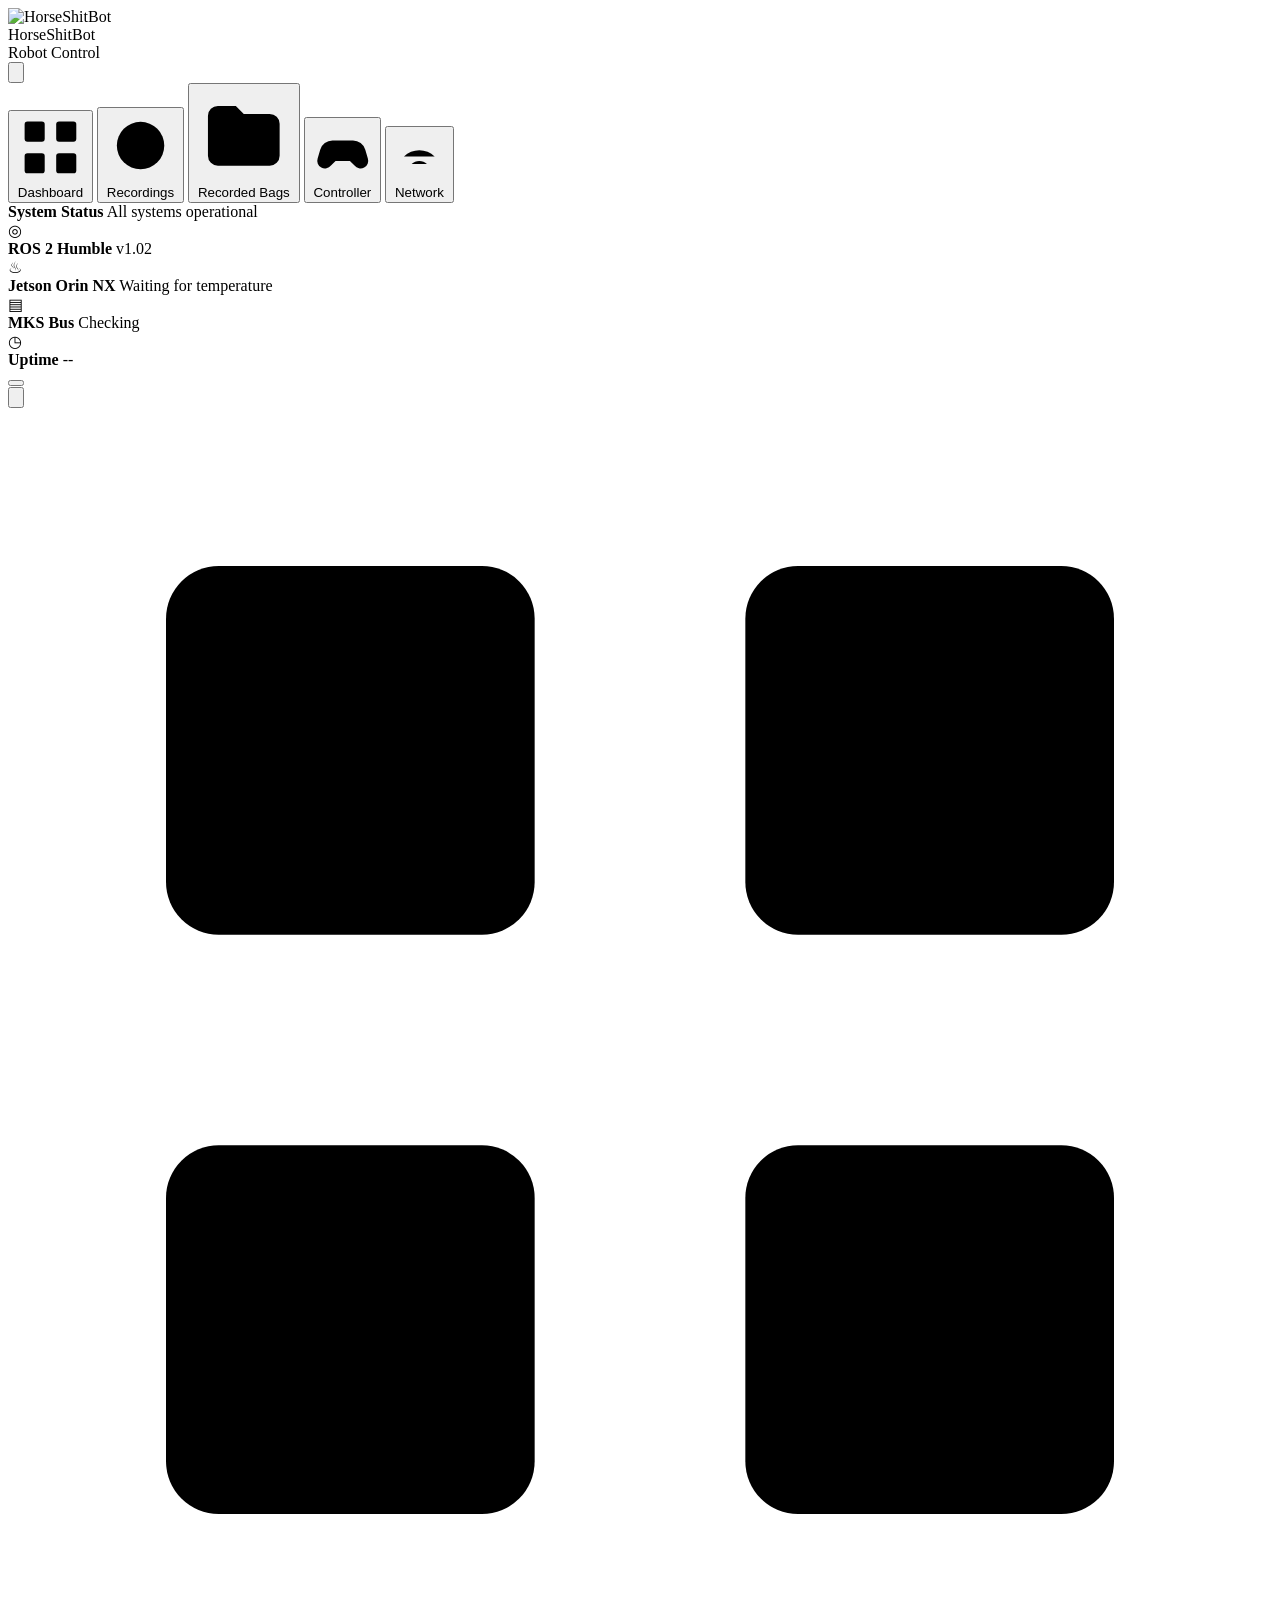
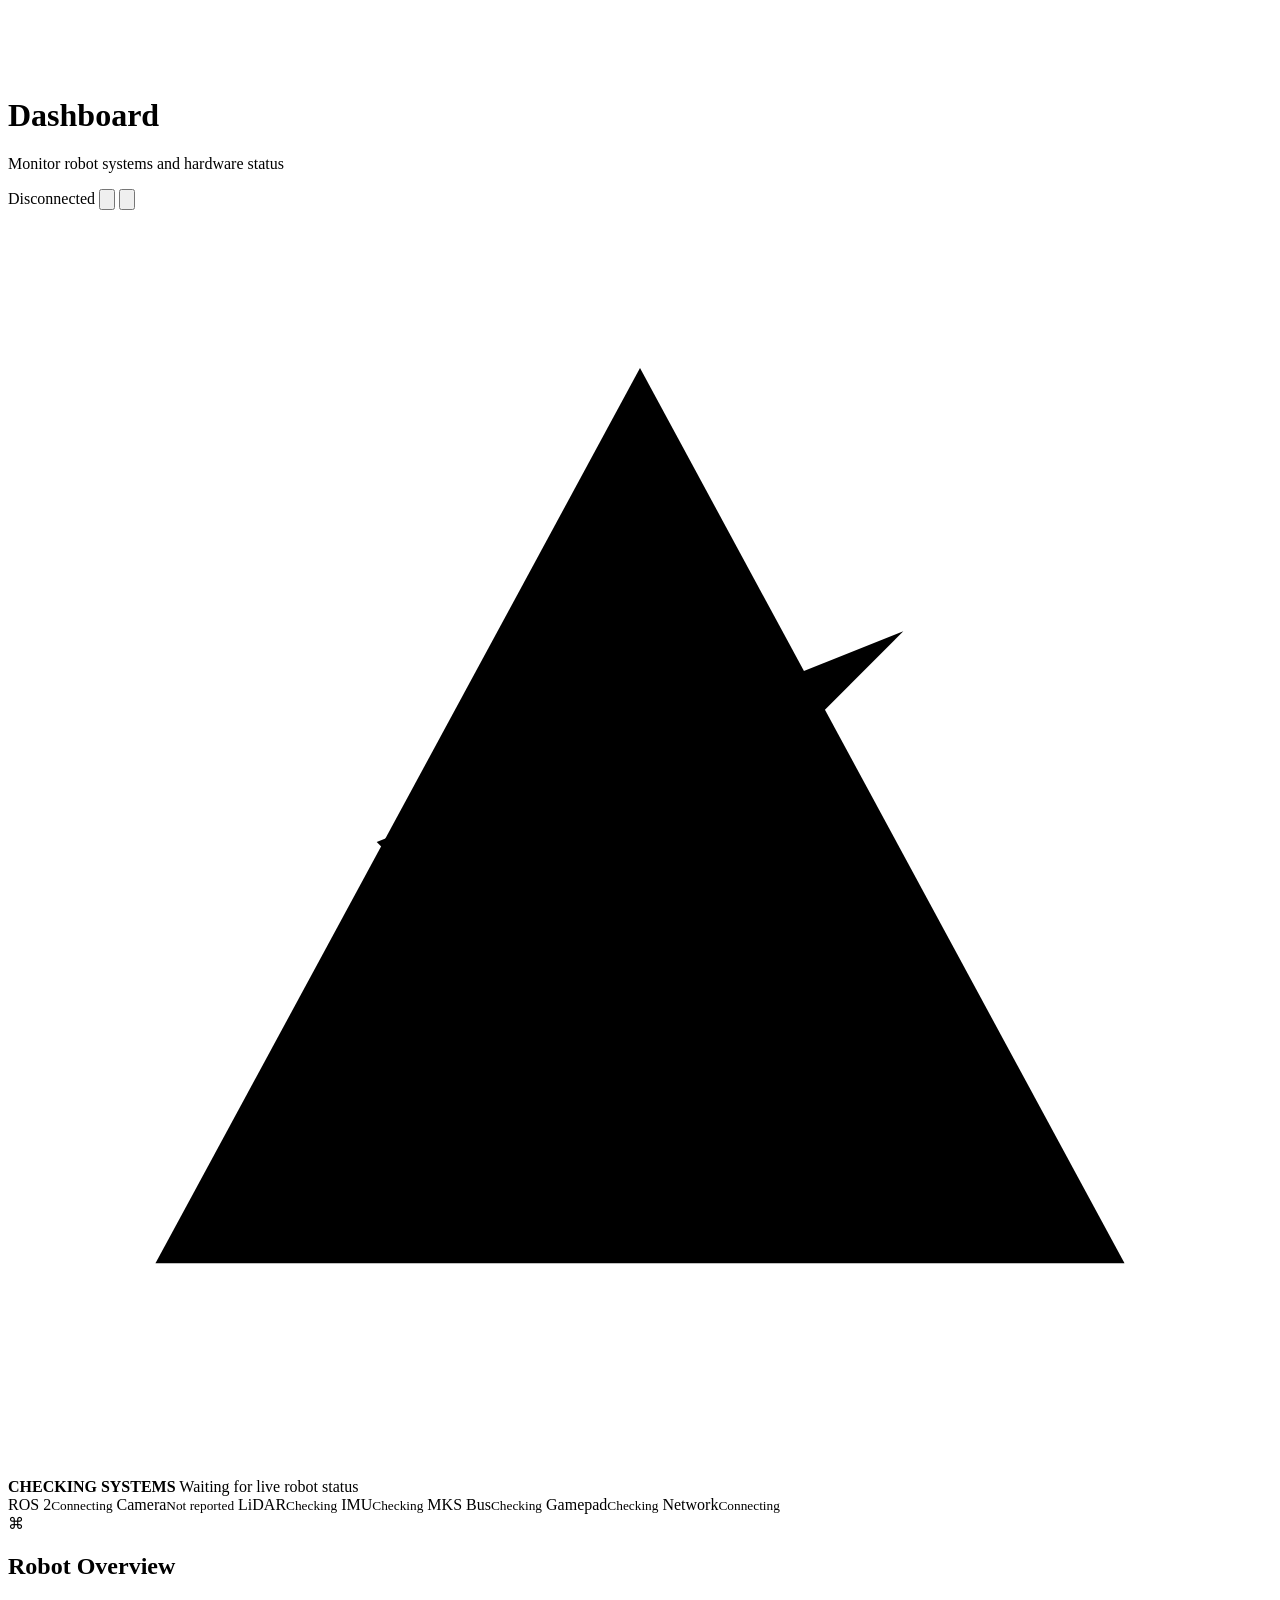
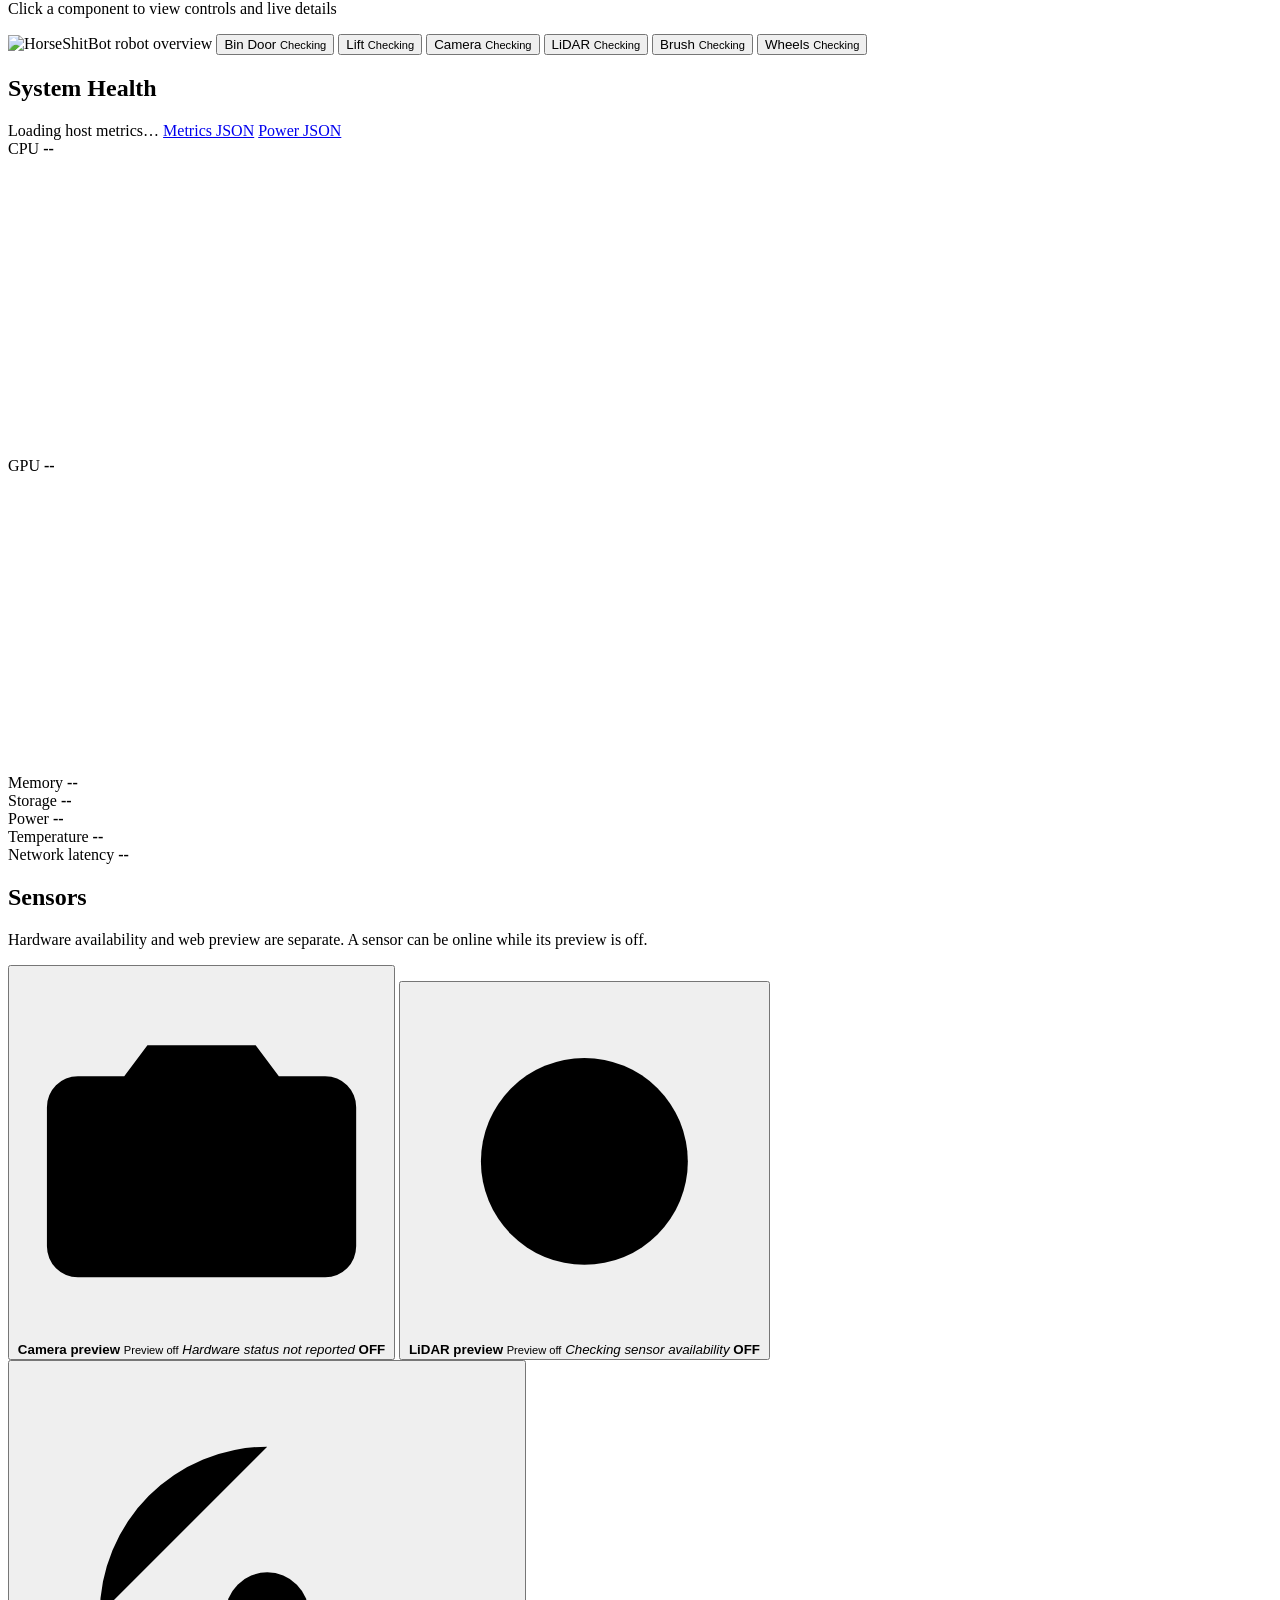
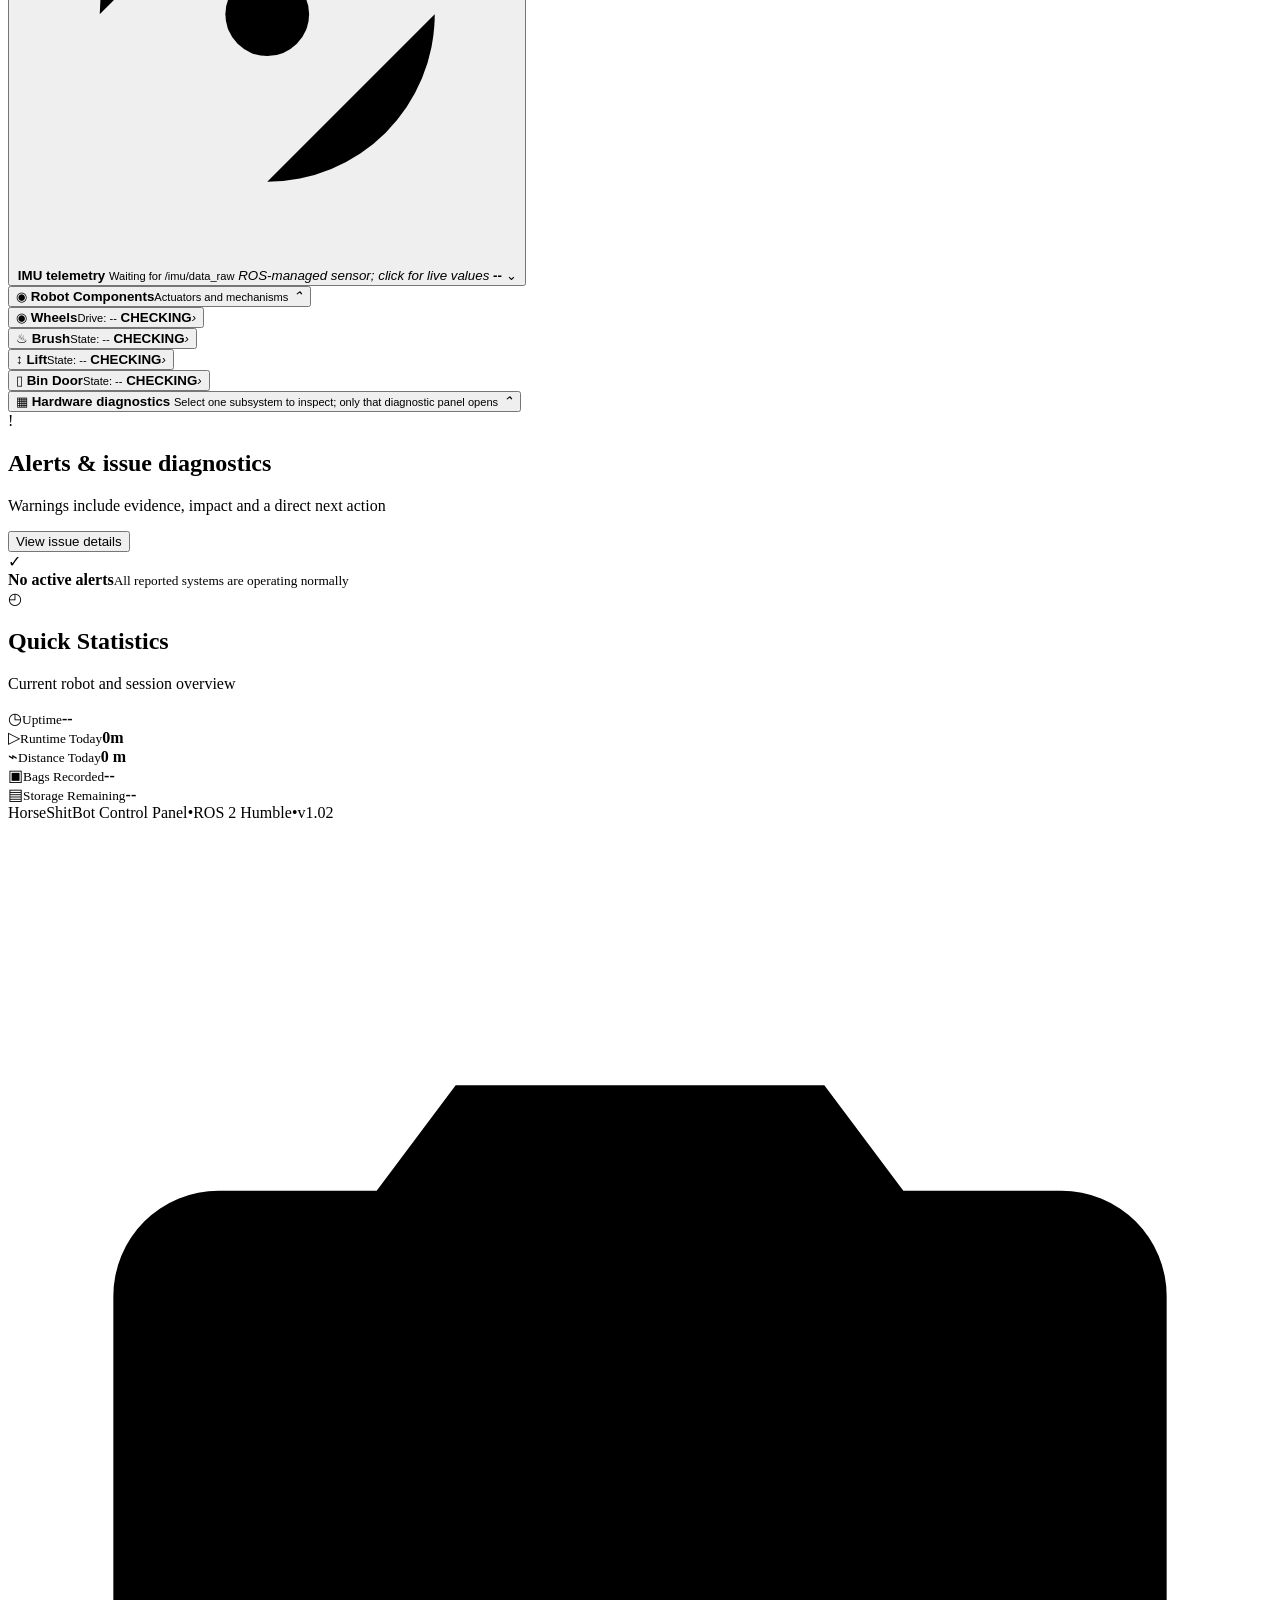
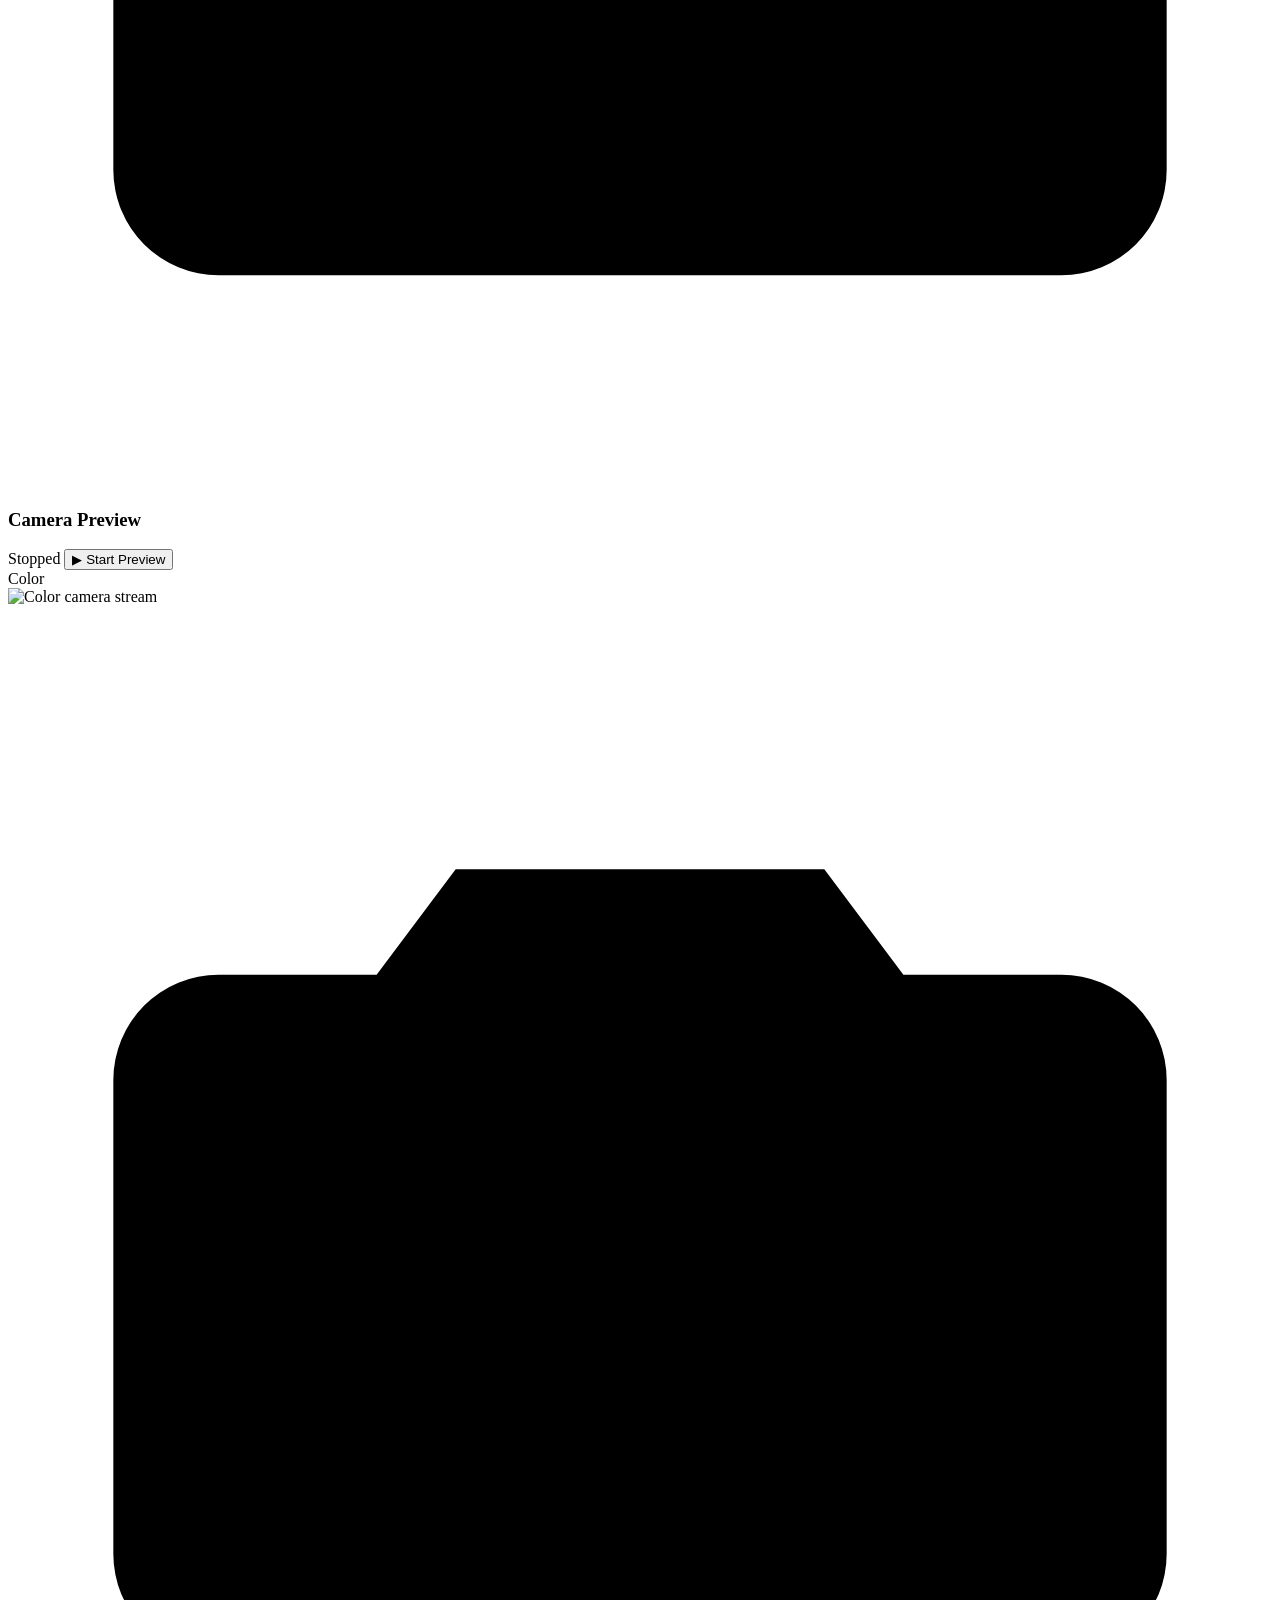
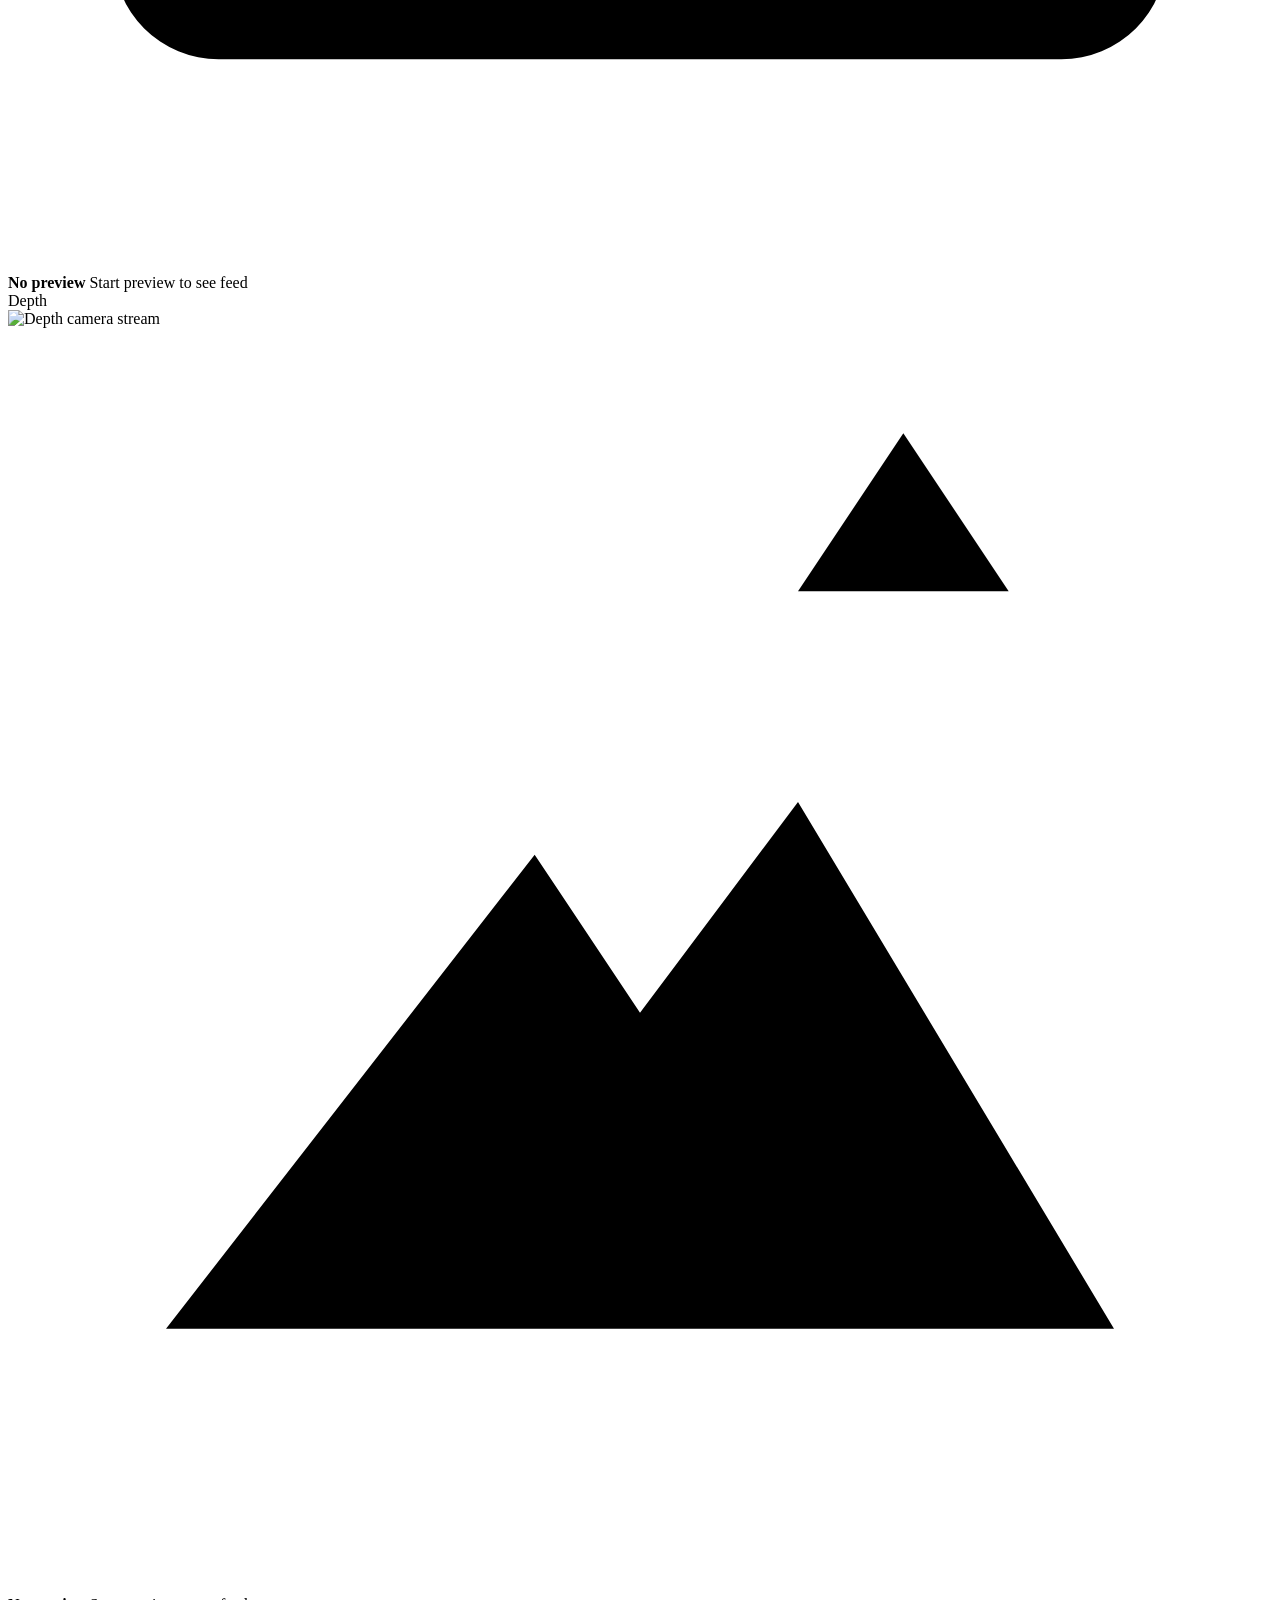
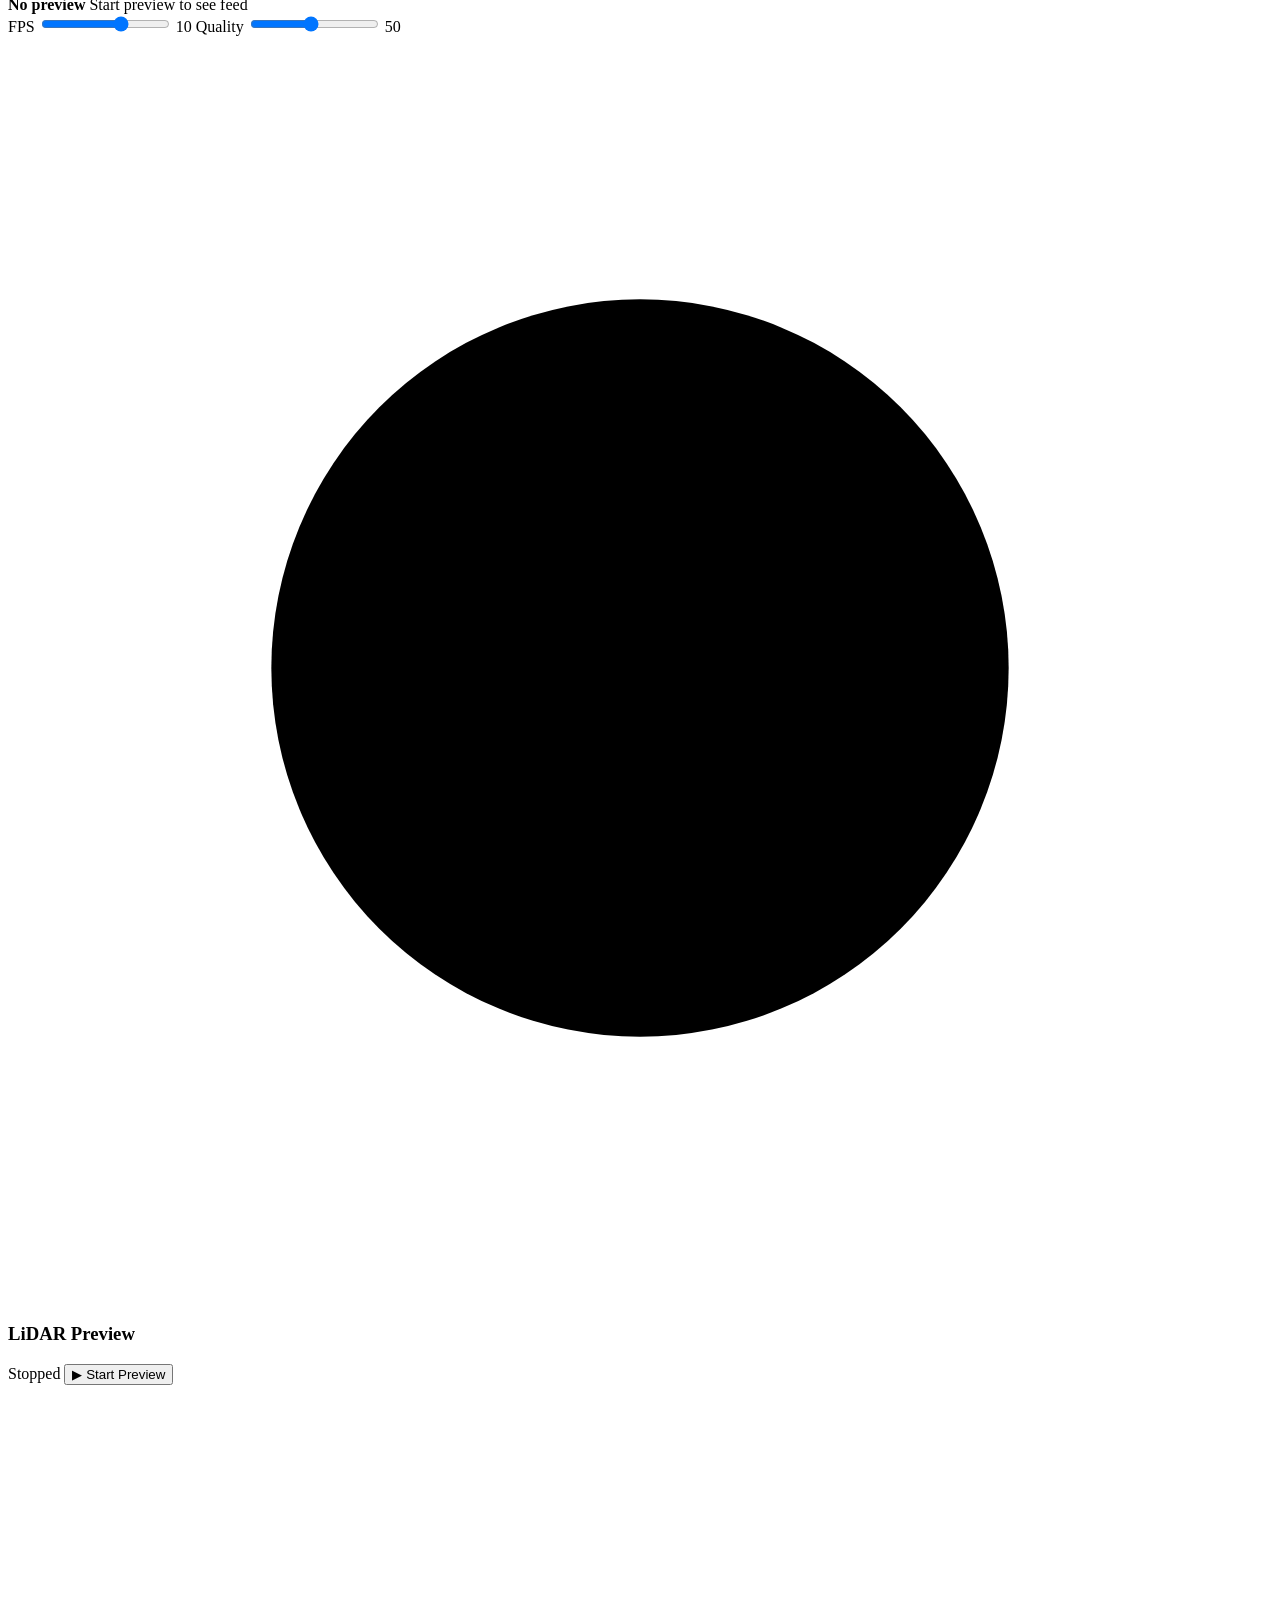
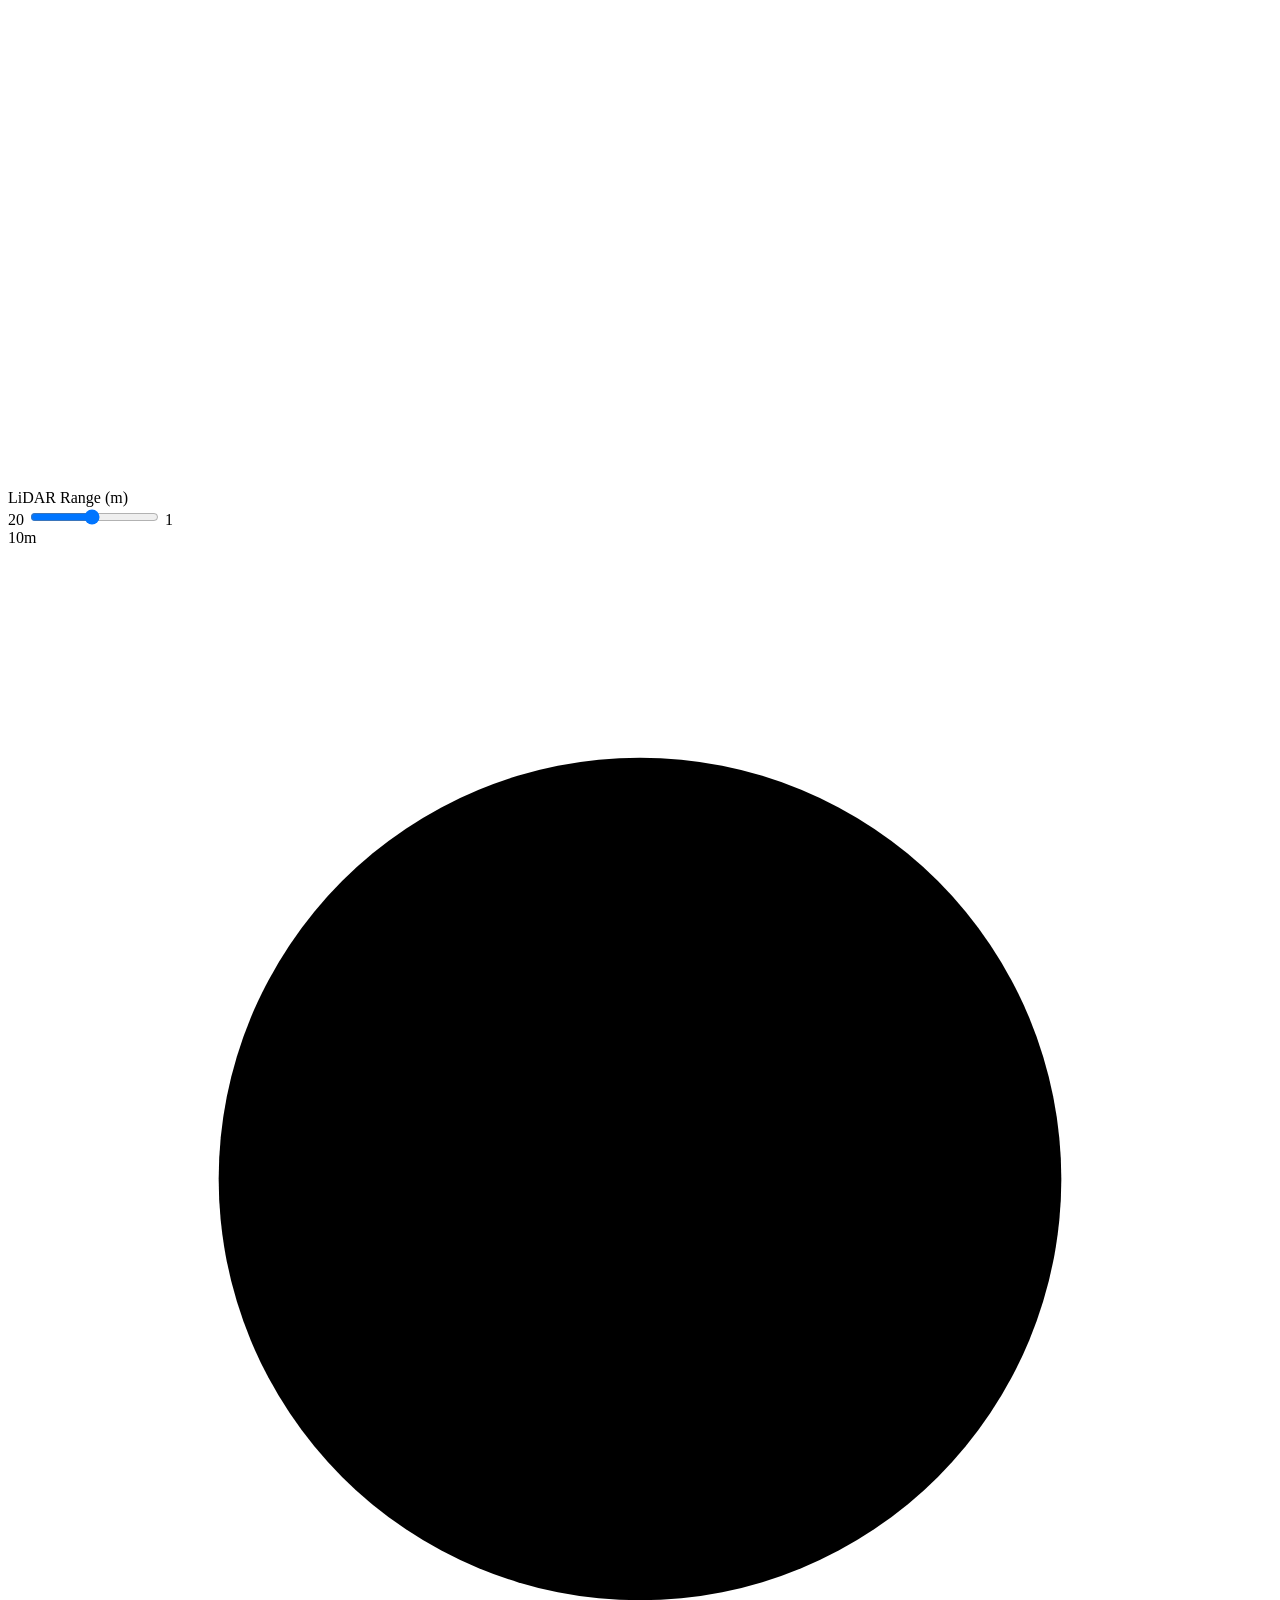
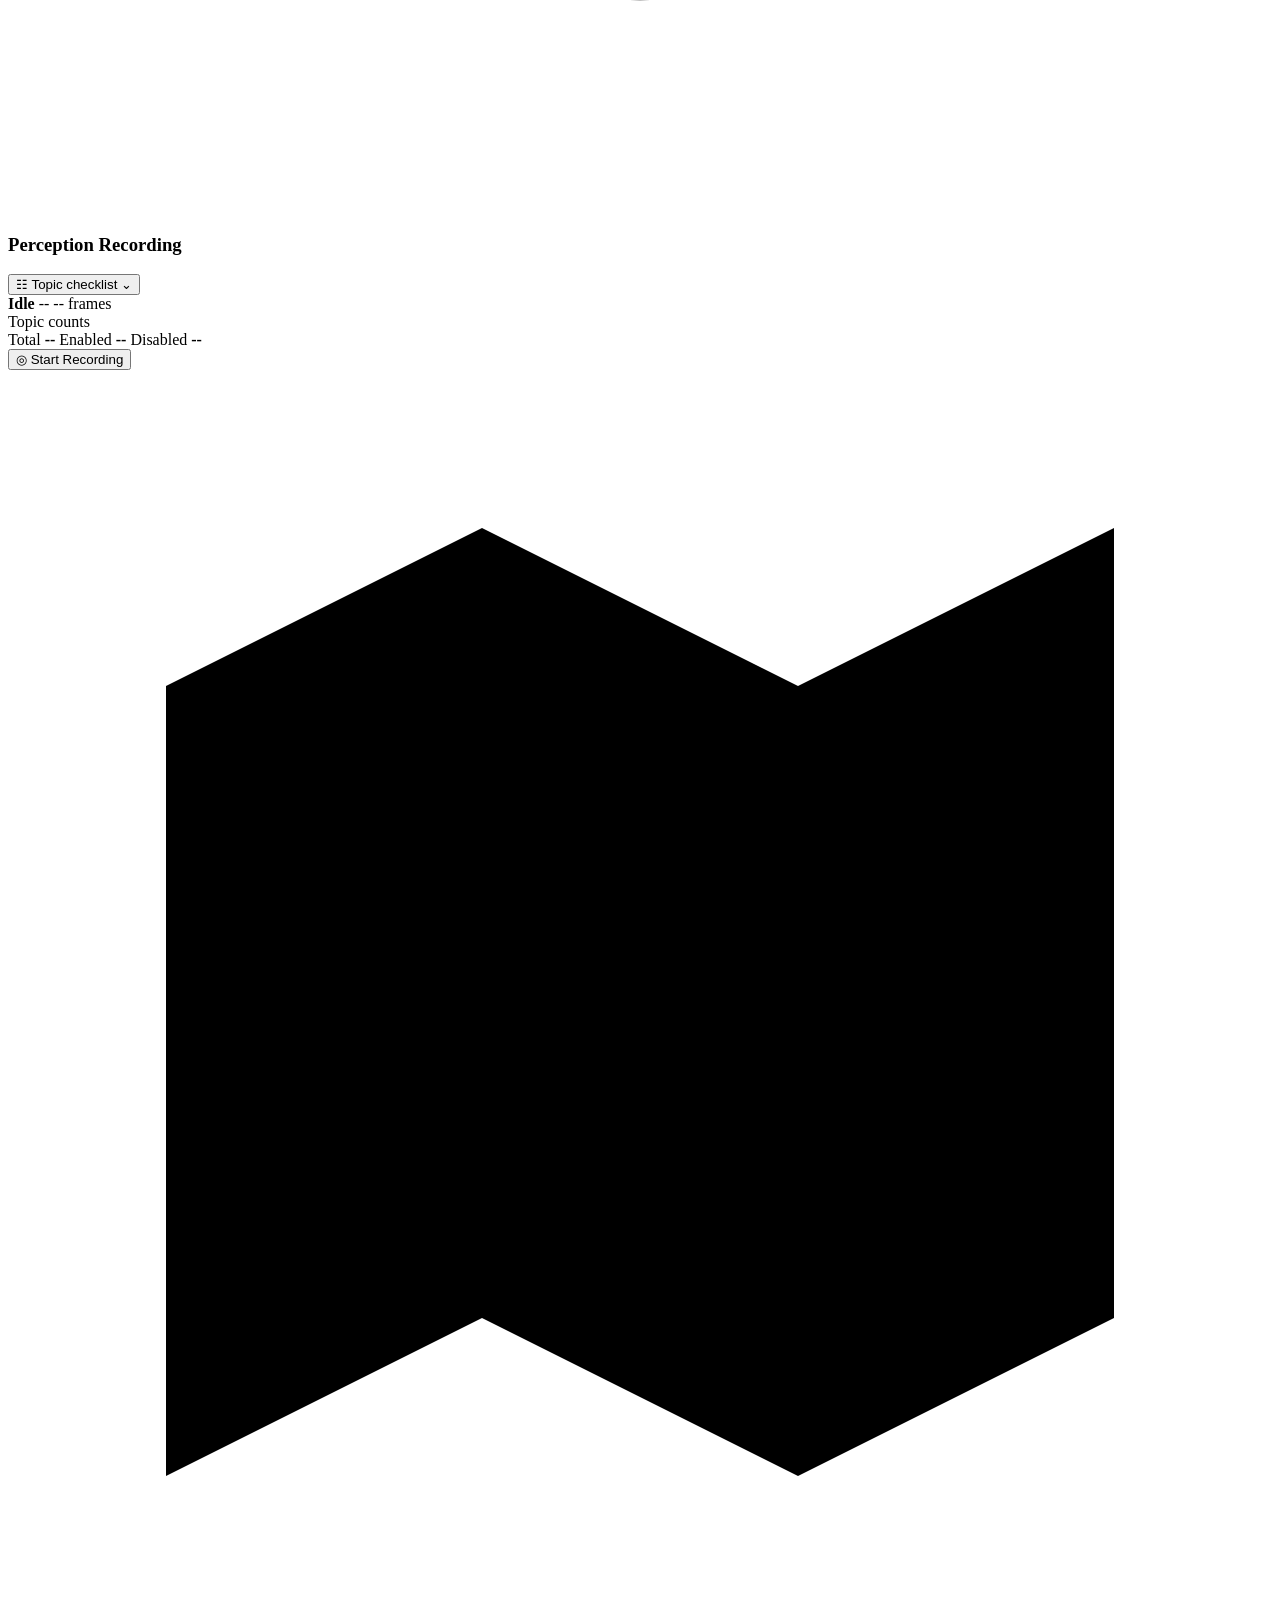
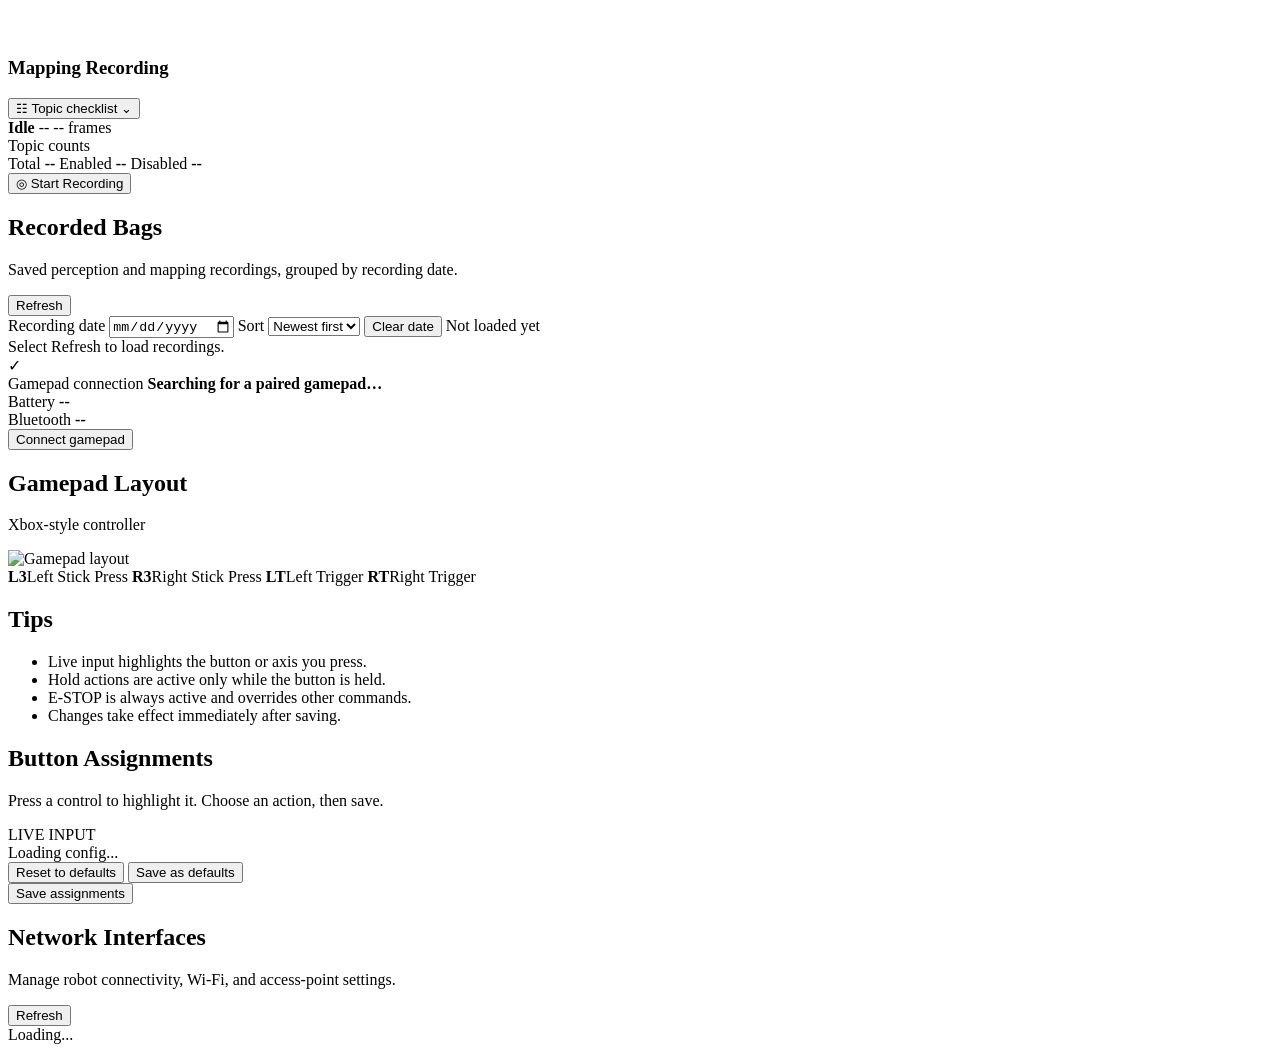
==== commit e1713375: "small glow up 2" ====
--- a/src/horseshitbot/horseshitbot/web/static/index.html
+++ b/src/horseshitbot/horseshitbot/web/static/index.html
@@ -338,108 +338,137 @@
 
       <div class="dashboard-accordion-body" id="dashboard-components-body">
         <div class="dashboard-component-grid">
-          <button class="dashboard-component-tile" id="card-wheels" type="button" onclick="toggleDashboardDetail('wheels', this)">
-            <span class="component-icon">◉</span>
-            <span><strong>Wheels</strong><small id="dash-wheels-sub">Drive: --</small></span>
-            <b id="dash-wheels-state">CHECKING</b><em>›</em>
-          </button>
-          <button class="dashboard-component-tile" type="button" onclick="toggleDashboardDetail('brush', this)">
-            <span class="component-icon">♨</span>
-            <span><strong>Brush</strong><small id="dash-brush-sub">State: --</small></span>
-            <b id="dash-brush-state">CHECKING</b><em>›</em>
-          </button>
-          <button class="dashboard-component-tile" type="button" onclick="toggleDashboardDetail('lift', this)">
-            <span class="component-icon">↕</span>
-            <span><strong>Lift</strong><small id="dash-lift-sub">State: --</small></span>
-            <b id="dash-lift-state">CHECKING</b><em>›</em>
-          </button>
-          <button class="dashboard-component-tile" type="button" onclick="toggleDashboardDetail('bin-door', this)">
-            <span class="component-icon">▯</span>
-            <span><strong>Bin Door</strong><small id="dash-bin-sub">State: --</small></span>
-            <b id="dash-bin-state">CHECKING</b><em>›</em>
-          </button>
-        </div>
-
-        <div class="dashboard-component-details" id="dashboard-component-details">
-          <article class="dashboard-component-detail" id="dashboard-detail-wheels" hidden>
-            <header><h3>Wheels</h3><button type="button" onclick="closeDashboardDetails()" aria-label="Close wheel controls">×</button></header>
-            <div class="dashboard-detail-grid">
-              <div class="kv"><span class="label">Backend</span><span class="value" id="w-backend">--</span></div>
-              <div class="kv"><span class="label">Error</span><span class="value" id="w-error">None</span></div>
-              <div class="kv"><span class="label">Left speed</span><span class="value"><span id="w-left">0</span> m/s</span></div>
-              <div class="bar-container"><div class="bar-fill" id="bar-left" style="width:0%"></div></div>
-              <div class="kv"><span class="label">Right speed</span><span class="value"><span id="w-right">0</span> m/s</span></div>
-              <div class="bar-container"><div class="bar-fill" id="bar-right" style="width:0%"></div></div>
-              <div class="kv"><span class="label">Left current</span><span class="value"><span id="w-current-left">--</span> A</span></div>
-              <div class="bar-container"><div class="bar-fill bar-current" id="bar-current-left" style="width:0%"></div></div>
-              <div class="kv"><span class="label">Right current</span><span class="value"><span id="w-current-right">--</span> A</span></div>
-              <div class="bar-container"><div class="bar-fill bar-current" id="bar-current-right" style="width:0%"></div></div>
-            </div>
-            <div class="btn-row">
-              <button onclick="cmd('wheel_driver_node','stop')">Stop</button>
-              <button class="danger" onclick="cmd('wheel_driver_node','stop_fast')">E-Stop</button>
-              <button onclick="switchBackend()">Switch Backend</button>
-            </div>
-          </article>
-
-          <article class="dashboard-component-detail" id="dashboard-detail-brush" hidden>
-            <header><h3>Brush</h3><button type="button" onclick="closeDashboardDetails()" aria-label="Close brush controls">×</button></header>
-            <div class="dashboard-detail-grid">
-              <div class="kv"><span class="label">State</span><span class="value" id="brush-state">IDLE</span></div>
-              <div class="kv"><span class="label">Direction</span><span class="value" id="brush-dir">--</span></div>
-              <div class="kv"><span class="label">Referenced</span><span class="value" id="brush-ref">No</span></div>
-            </div>
-            <div class="btn-row">
-              <button onclick="cmd('brush_node','open')">Open</button>
-              <button onclick="cmd('brush_node','close')">Close</button>
-              <button onclick="cmd('brush_node','stop')">Stop</button>
-              <button onclick="cmd('brush_node','reference')">Reference</button>
-            </div>
-            <div class="jog-row">
-              <input class="jog-input" id="jog-brush" step="0.1" type="number" value="1"/>
-              <span class="jog-unit">turns</span>
-              <button class="primary" onclick="jogMotor(4, 'jog-brush')">Move</button>
-            </div>
-          </article>
-
-          <article class="dashboard-component-detail" id="dashboard-detail-lift" hidden>
-            <header><h3>Lift</h3><button type="button" onclick="closeDashboardDetails()" aria-label="Close lift controls">×</button></header>
-            <div class="dashboard-detail-grid">
-              <div class="kv"><span class="label">State</span><span class="value" id="lift-state">IDLE</span></div>
-              <div class="kv"><span class="label">Direction</span><span class="value" id="lift-dir">--</span></div>
-              <div class="kv"><span class="label">Referenced</span><span class="value" id="lift-ref">No</span></div>
-            </div>
-            <div class="btn-row">
-              <button onclick="cmd('lift_node','open')">Open</button>
-              <button onclick="cmd('lift_node','close')">Close</button>
-              <button onclick="cmd('lift_node','stop')">Stop</button>
-              <button onclick="cmd('lift_node','reference')">Reference</button>
-            </div>
-          </article>
-
-          <article class="dashboard-component-detail" id="dashboard-detail-bin-door" hidden>
-            <header><h3>Bin Door</h3><button type="button" onclick="closeDashboardDetails()" aria-label="Close bin-door controls">×</button></header>
-            <div class="dashboard-detail-grid">
-              <div class="kv"><span class="label">State</span><span class="value" id="bin_door-state">IDLE</span></div>
-              <div class="kv"><span class="label">Direction</span><span class="value" id="bin_door-dir">--</span></div>
-              <div class="kv"><span class="label">Referenced</span><span class="value" id="bin_door-ref">No</span></div>
-            </div>
-            <div class="btn-row">
-              <button onclick="cmd('bin_door_node','open')">Open</button>
-              <button onclick="cmd('bin_door_node','close')">Close</button>
-              <button onclick="cmd('bin_door_node','stop')">Stop</button>
-              <button onclick="cmd('bin_door_node','reference')">Reference</button>
-            </div>
-            <div class="jog-row">
-              <input class="jog-input" id="jog-door" step="0.1" type="number" value="1"/>
-              <span class="jog-unit">turns</span>
-              <input class="jog-input" id="jog-door-speed" max="1500" min="1" step="10" type="number" value="300"/>
-              <span class="jog-unit">RPM</span>
-              <input class="jog-input" id="jog-door-acc" max="255" min="0" step="1" type="number" value="3"/>
-              <span class="jog-unit">acc</span>
-              <button class="primary" onclick="jogMotor(6, 'jog-door', 'jog-door-speed', 'jog-door-acc')">Move</button>
-            </div>
-          </article>
+          <div class="dashboard-component-slot" data-component="wheels">
+            <button class="dashboard-component-tile" id="card-wheels" type="button"
+                    data-dashboard-component="wheels"
+                    onclick="toggleDashboardDetail('wheels', this)">
+              <span class="component-icon">◉</span>
+              <span><strong>Wheels</strong><small id="dash-wheels-sub">Drive: --</small></span>
+              <b id="dash-wheels-state">CHECKING</b><em>›</em>
+            </button>
+
+            <article class="dashboard-component-detail" id="dashboard-detail-wheels" hidden>
+              <header>
+                <h3>Wheels</h3>
+                <button type="button" onclick="closeDashboardDetails()" aria-label="Close wheel controls">×</button>
+              </header>
+              <div class="dashboard-detail-grid">
+                <div class="kv"><span class="label">Backend</span><span class="value" id="w-backend">--</span></div>
+                <div class="kv"><span class="label">Error</span><span class="value" id="w-error">None</span></div>
+                <div class="kv"><span class="label">Left speed</span><span class="value"><span id="w-left">0</span> m/s</span></div>
+                <div class="bar-container"><div class="bar-fill" id="bar-left" style="width:0%"></div></div>
+                <div class="kv"><span class="label">Right speed</span><span class="value"><span id="w-right">0</span> m/s</span></div>
+                <div class="bar-container"><div class="bar-fill" id="bar-right" style="width:0%"></div></div>
+                <div class="kv"><span class="label">Left current</span><span class="value"><span id="w-current-left">--</span> A</span></div>
+                <div class="bar-container"><div class="bar-fill bar-current" id="bar-current-left" style="width:0%"></div></div>
+                <div class="kv"><span class="label">Right current</span><span class="value"><span id="w-current-right">--</span> A</span></div>
+                <div class="bar-container"><div class="bar-fill bar-current" id="bar-current-right" style="width:0%"></div></div>
+              </div>
+              <div class="btn-row">
+                <button onclick="cmd('wheel_driver_node','stop')">Stop</button>
+                <button class="danger" onclick="cmd('wheel_driver_node','stop_fast')">E-Stop</button>
+                <button onclick="switchBackend()">Switch Backend</button>
+              </div>
+            </article>
+          </div>
+
+          <div class="dashboard-component-slot" data-component="brush">
+            <button class="dashboard-component-tile" type="button"
+                    data-dashboard-component="brush"
+                    onclick="toggleDashboardDetail('brush', this)">
+              <span class="component-icon">♨</span>
+              <span><strong>Brush</strong><small id="dash-brush-sub">State: --</small></span>
+              <b id="dash-brush-state">CHECKING</b><em>›</em>
+            </button>
+
+            <article class="dashboard-component-detail" id="dashboard-detail-brush" hidden>
+              <header>
+                <h3>Brush</h3>
+                <button type="button" onclick="closeDashboardDetails()" aria-label="Close brush controls">×</button>
+              </header>
+              <div class="dashboard-detail-grid">
+                <div class="kv"><span class="label">State</span><span class="value" id="brush-state">IDLE</span></div>
+                <div class="kv"><span class="label">Direction</span><span class="value" id="brush-dir">--</span></div>
+                <div class="kv"><span class="label">Referenced</span><span class="value" id="brush-ref">No</span></div>
+              </div>
+              <div class="btn-row">
+                <button onclick="cmd('brush_node','open')">Open</button>
+                <button onclick="cmd('brush_node','close')">Close</button>
+                <button onclick="cmd('brush_node','stop')">Stop</button>
+                <button onclick="cmd('brush_node','reference')">Reference</button>
+              </div>
+              <div class="jog-row">
+                <input class="jog-input" id="jog-brush" step="0.1" type="number" value="1"/>
+                <span class="jog-unit">turns</span>
+                <button class="primary" onclick="jogMotor(4, 'jog-brush')">Move</button>
+              </div>
+            </article>
+          </div>
+
+          <div class="dashboard-component-slot" data-component="lift">
+            <button class="dashboard-component-tile" type="button"
+                    data-dashboard-component="lift"
+                    onclick="toggleDashboardDetail('lift', this)">
+              <span class="component-icon">↕</span>
+              <span><strong>Lift</strong><small id="dash-lift-sub">State: --</small></span>
+              <b id="dash-lift-state">CHECKING</b><em>›</em>
+            </button>
+
+            <article class="dashboard-component-detail" id="dashboard-detail-lift" hidden>
+              <header>
+                <h3>Lift</h3>
+                <button type="button" onclick="closeDashboardDetails()" aria-label="Close lift controls">×</button>
+              </header>
+              <div class="dashboard-detail-grid">
+                <div class="kv"><span class="label">State</span><span class="value" id="lift-state">IDLE</span></div>
+                <div class="kv"><span class="label">Direction</span><span class="value" id="lift-dir">--</span></div>
+                <div class="kv"><span class="label">Referenced</span><span class="value" id="lift-ref">No</span></div>
+              </div>
+              <div class="btn-row">
+                <button onclick="cmd('lift_node','open')">Open</button>
+                <button onclick="cmd('lift_node','close')">Close</button>
+                <button onclick="cmd('lift_node','stop')">Stop</button>
+                <button onclick="cmd('lift_node','reference')">Reference</button>
+              </div>
+            </article>
+          </div>
+
+          <div class="dashboard-component-slot" data-component="bin-door">
+            <button class="dashboard-component-tile" type="button"
+                    data-dashboard-component="bin-door"
+                    onclick="toggleDashboardDetail('bin-door', this)">
+              <span class="component-icon">▯</span>
+              <span><strong>Bin Door</strong><small id="dash-bin-sub">State: --</small></span>
+              <b id="dash-bin-state">CHECKING</b><em>›</em>
+            </button>
+
+            <article class="dashboard-component-detail" id="dashboard-detail-bin-door" hidden>
+              <header>
+                <h3>Bin Door</h3>
+                <button type="button" onclick="closeDashboardDetails()" aria-label="Close bin-door controls">×</button>
+              </header>
+              <div class="dashboard-detail-grid">
+                <div class="kv"><span class="label">State</span><span class="value" id="bin_door-state">IDLE</span></div>
+                <div class="kv"><span class="label">Direction</span><span class="value" id="bin_door-dir">--</span></div>
+                <div class="kv"><span class="label">Referenced</span><span class="value" id="bin_door-ref">No</span></div>
+              </div>
+              <div class="btn-row">
+                <button onclick="cmd('bin_door_node','open')">Open</button>
+                <button onclick="cmd('bin_door_node','close')">Close</button>
+                <button onclick="cmd('bin_door_node','stop')">Stop</button>
+                <button onclick="cmd('bin_door_node','reference')">Reference</button>
+              </div>
+              <div class="jog-row">
+                <input class="jog-input" id="jog-door" step="0.1" type="number" value="1"/>
+                <span class="jog-unit">turns</span>
+                <input class="jog-input" id="jog-door-speed" max="1500" min="1" step="10" type="number" value="300"/>
+                <span class="jog-unit">RPM</span>
+                <input class="jog-input" id="jog-door-acc" max="255" min="0" step="1" type="number" value="3"/>
+                <span class="jog-unit">acc</span>
+                <button class="primary" onclick="jogMotor(6, 'jog-door', 'jog-door-speed', 'jog-door-acc')">Move</button>
+              </div>
+            </article>
+          </div>
         </div>
       </div>
     </section>
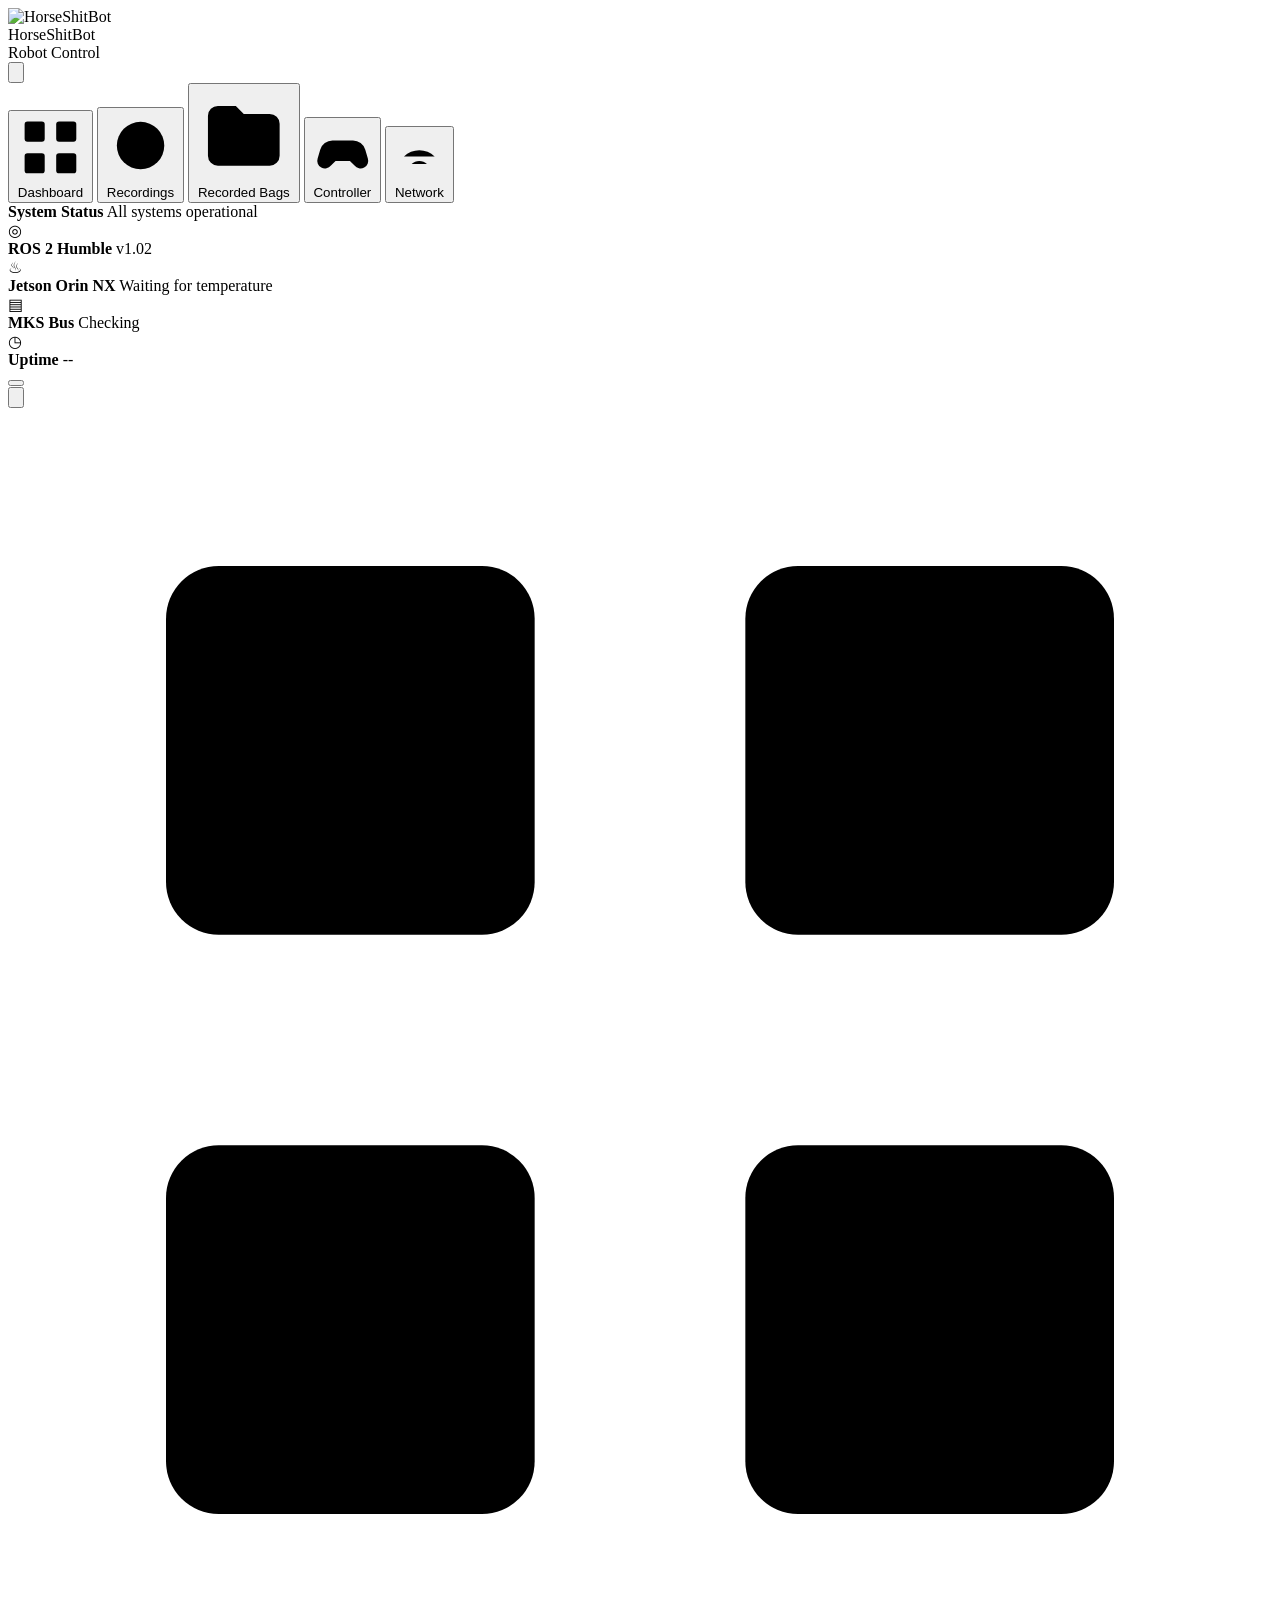
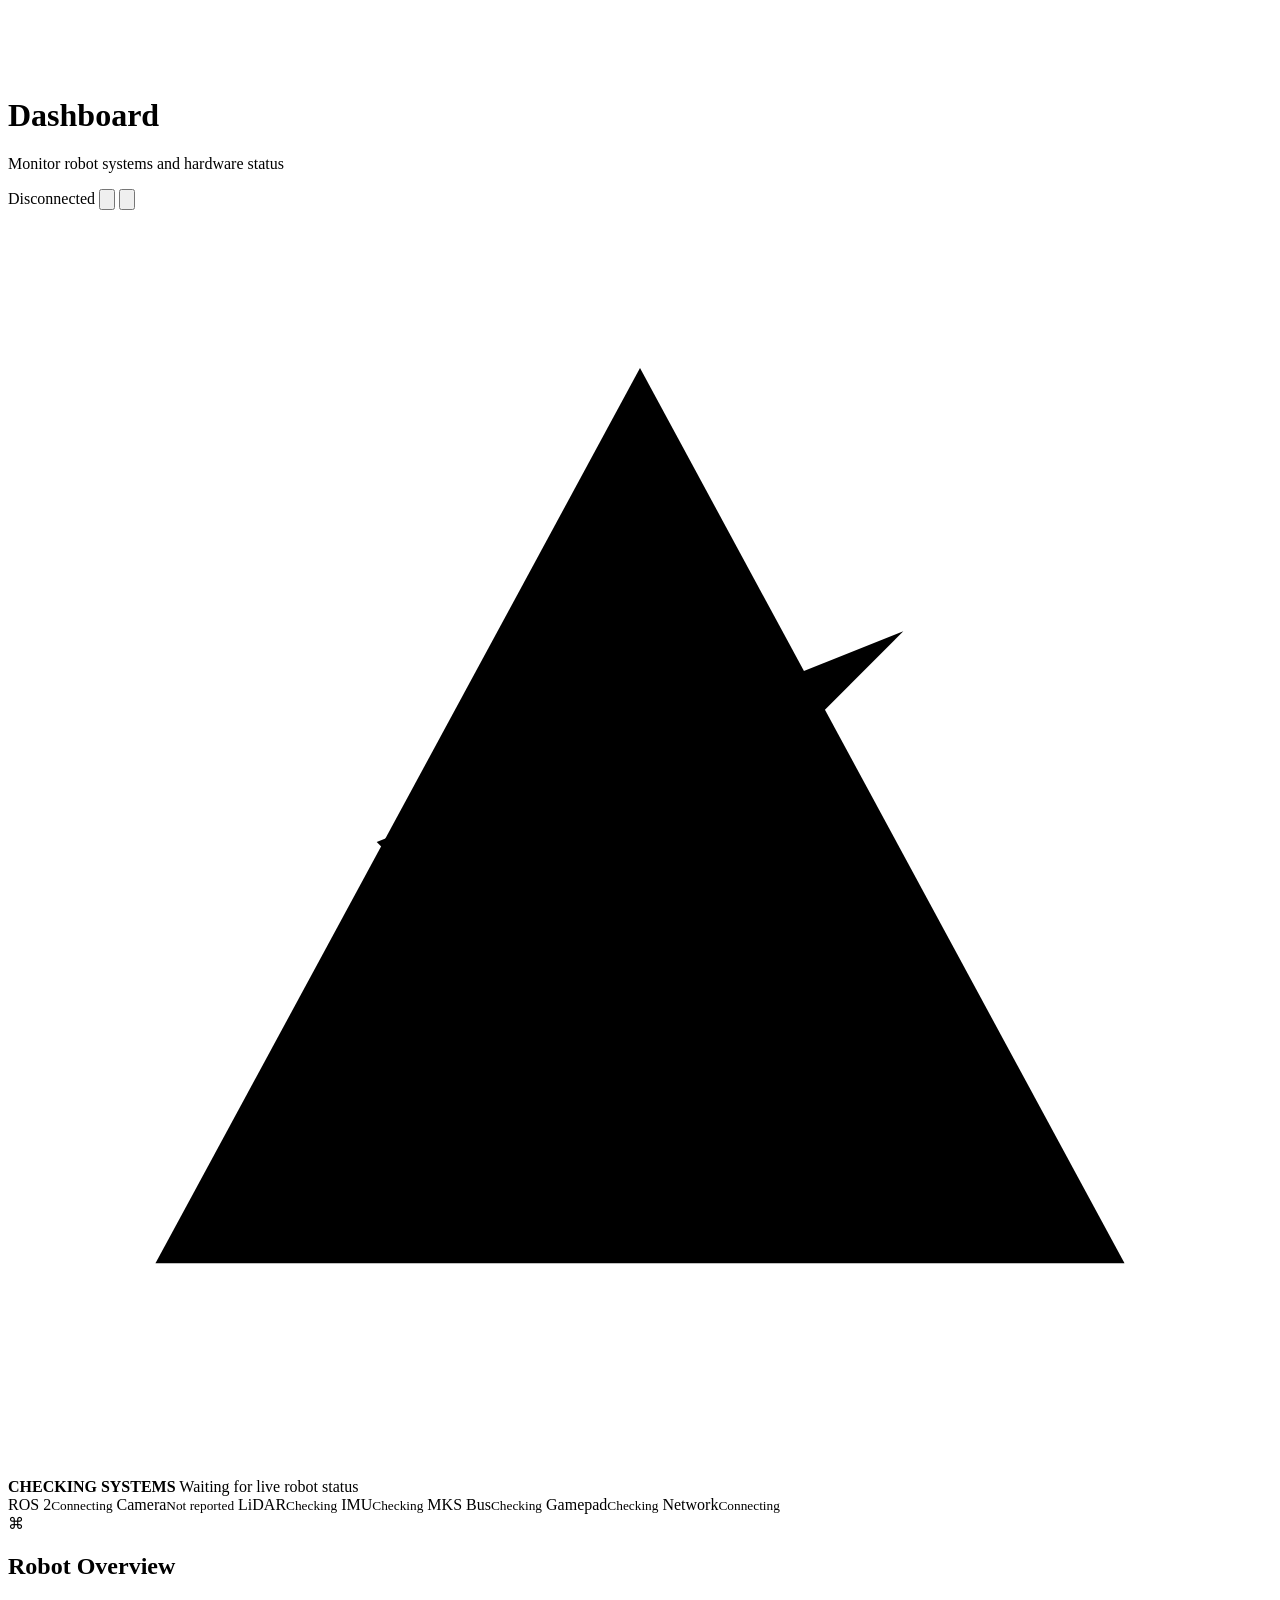
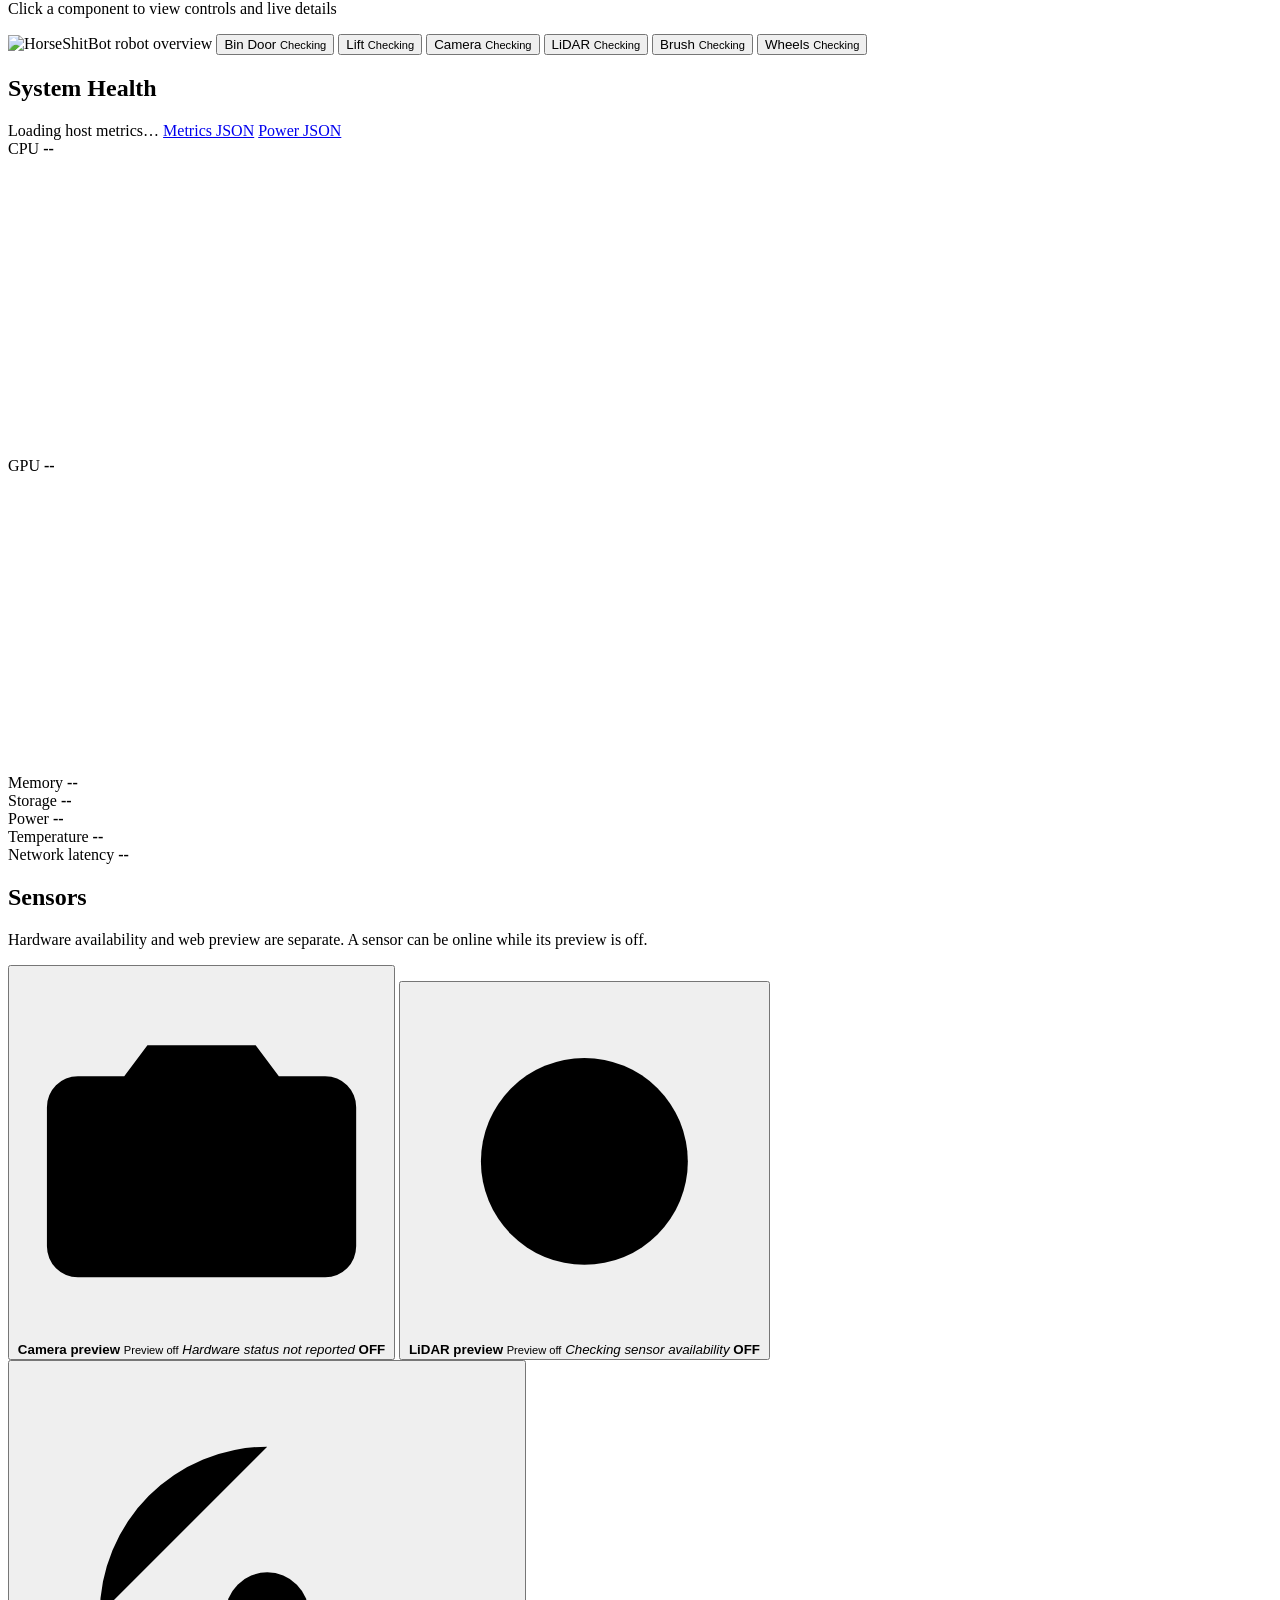
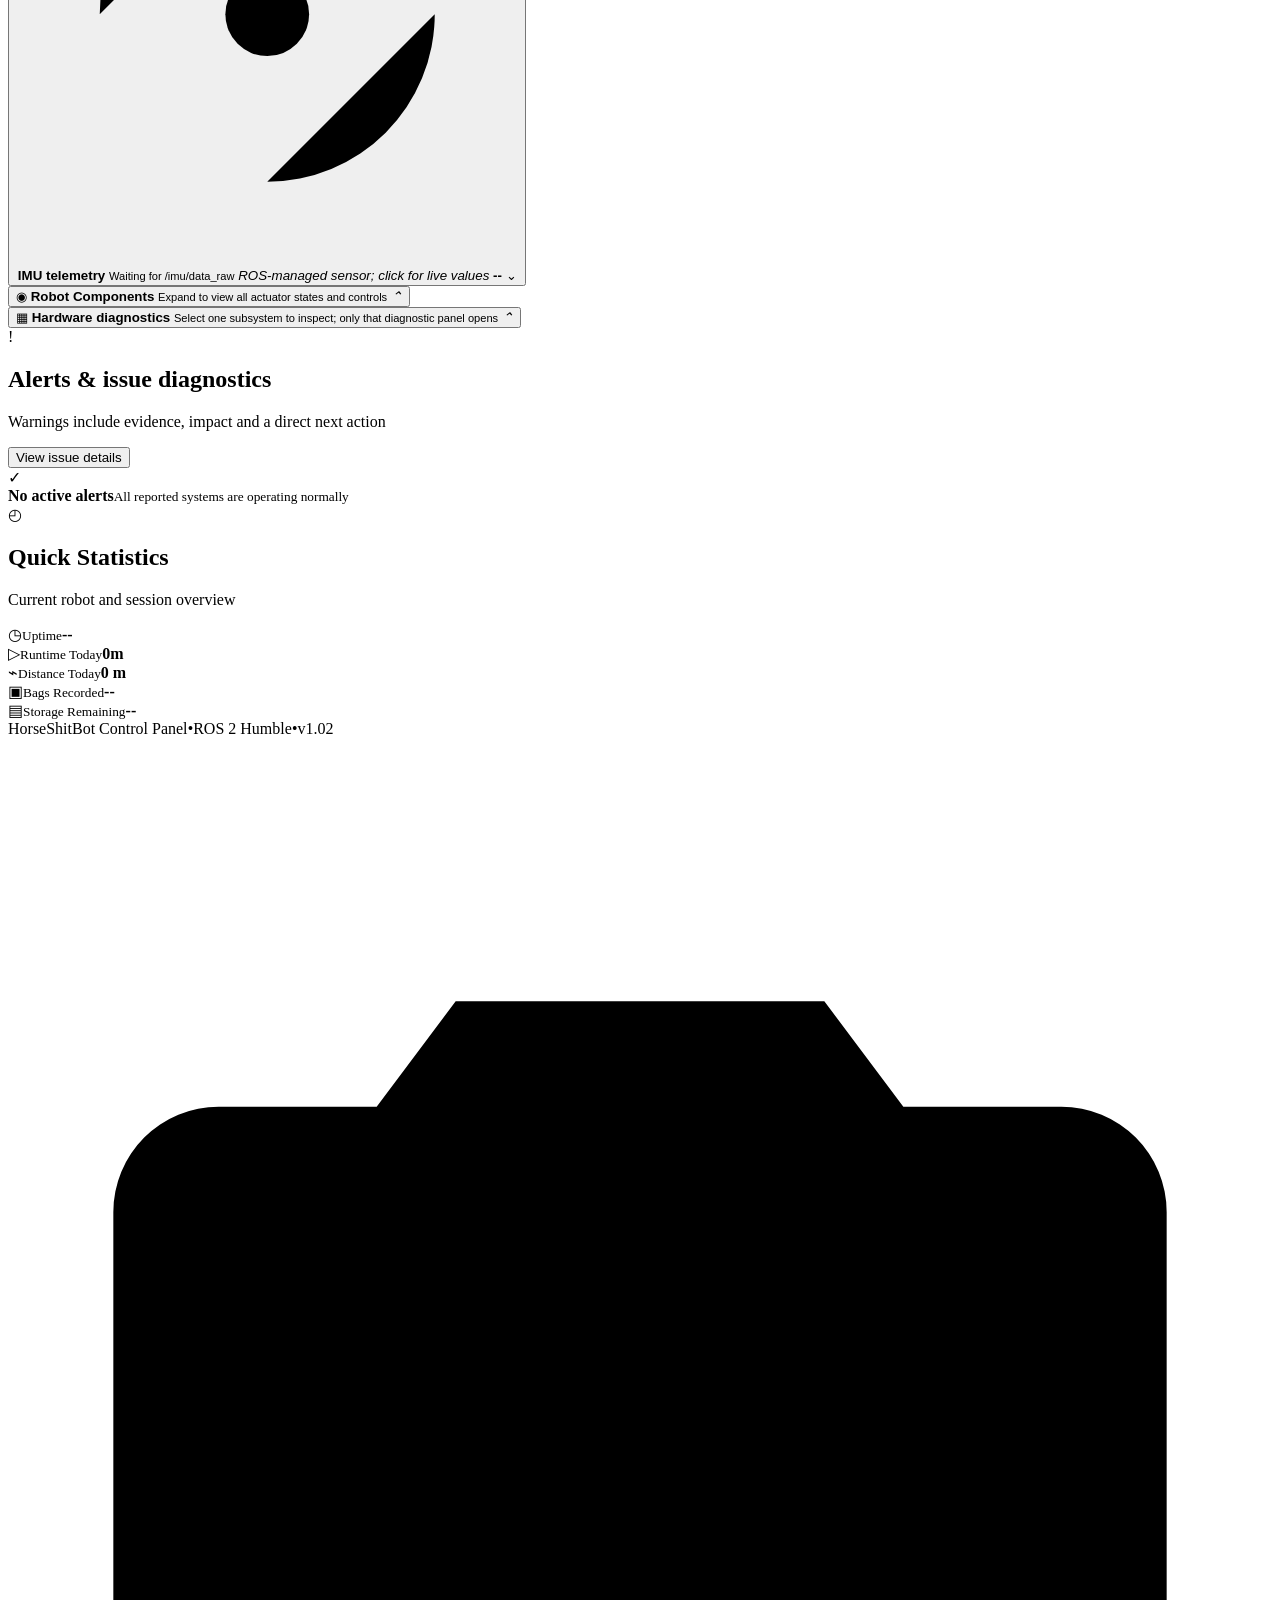
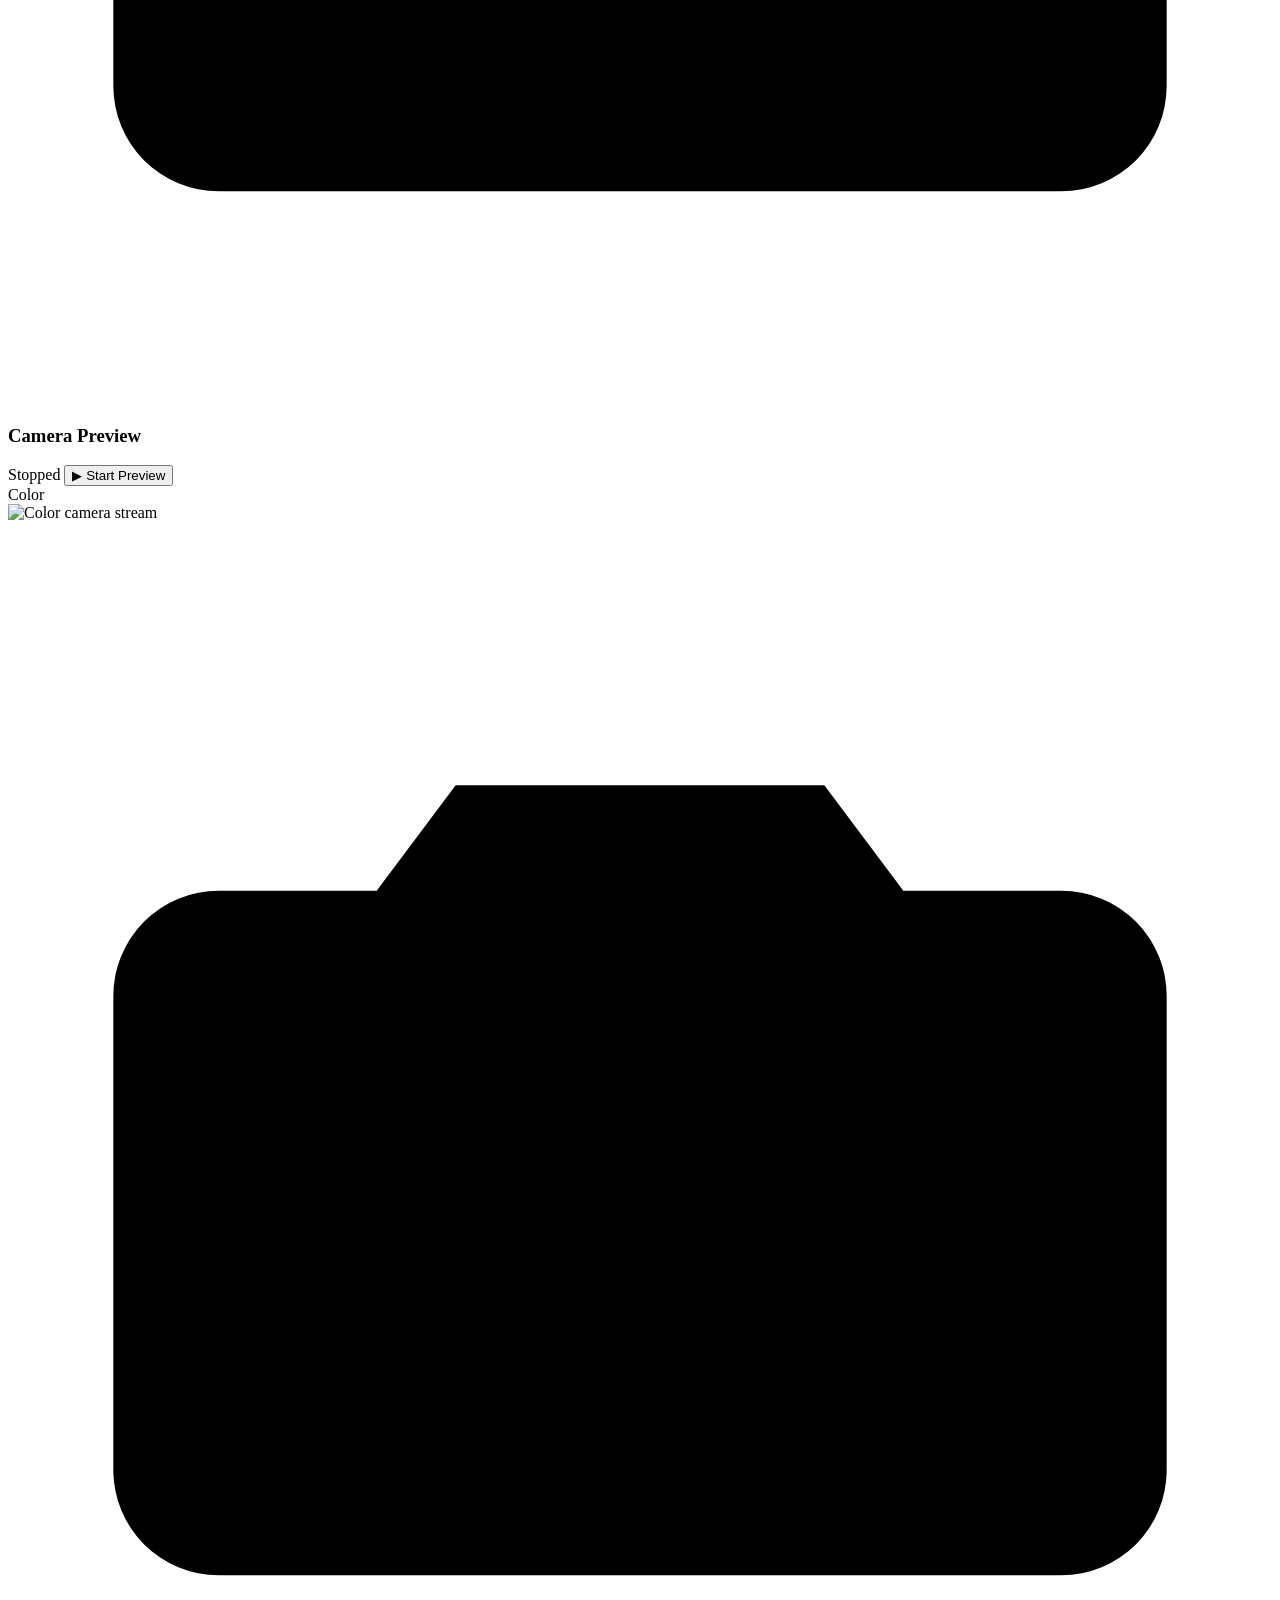
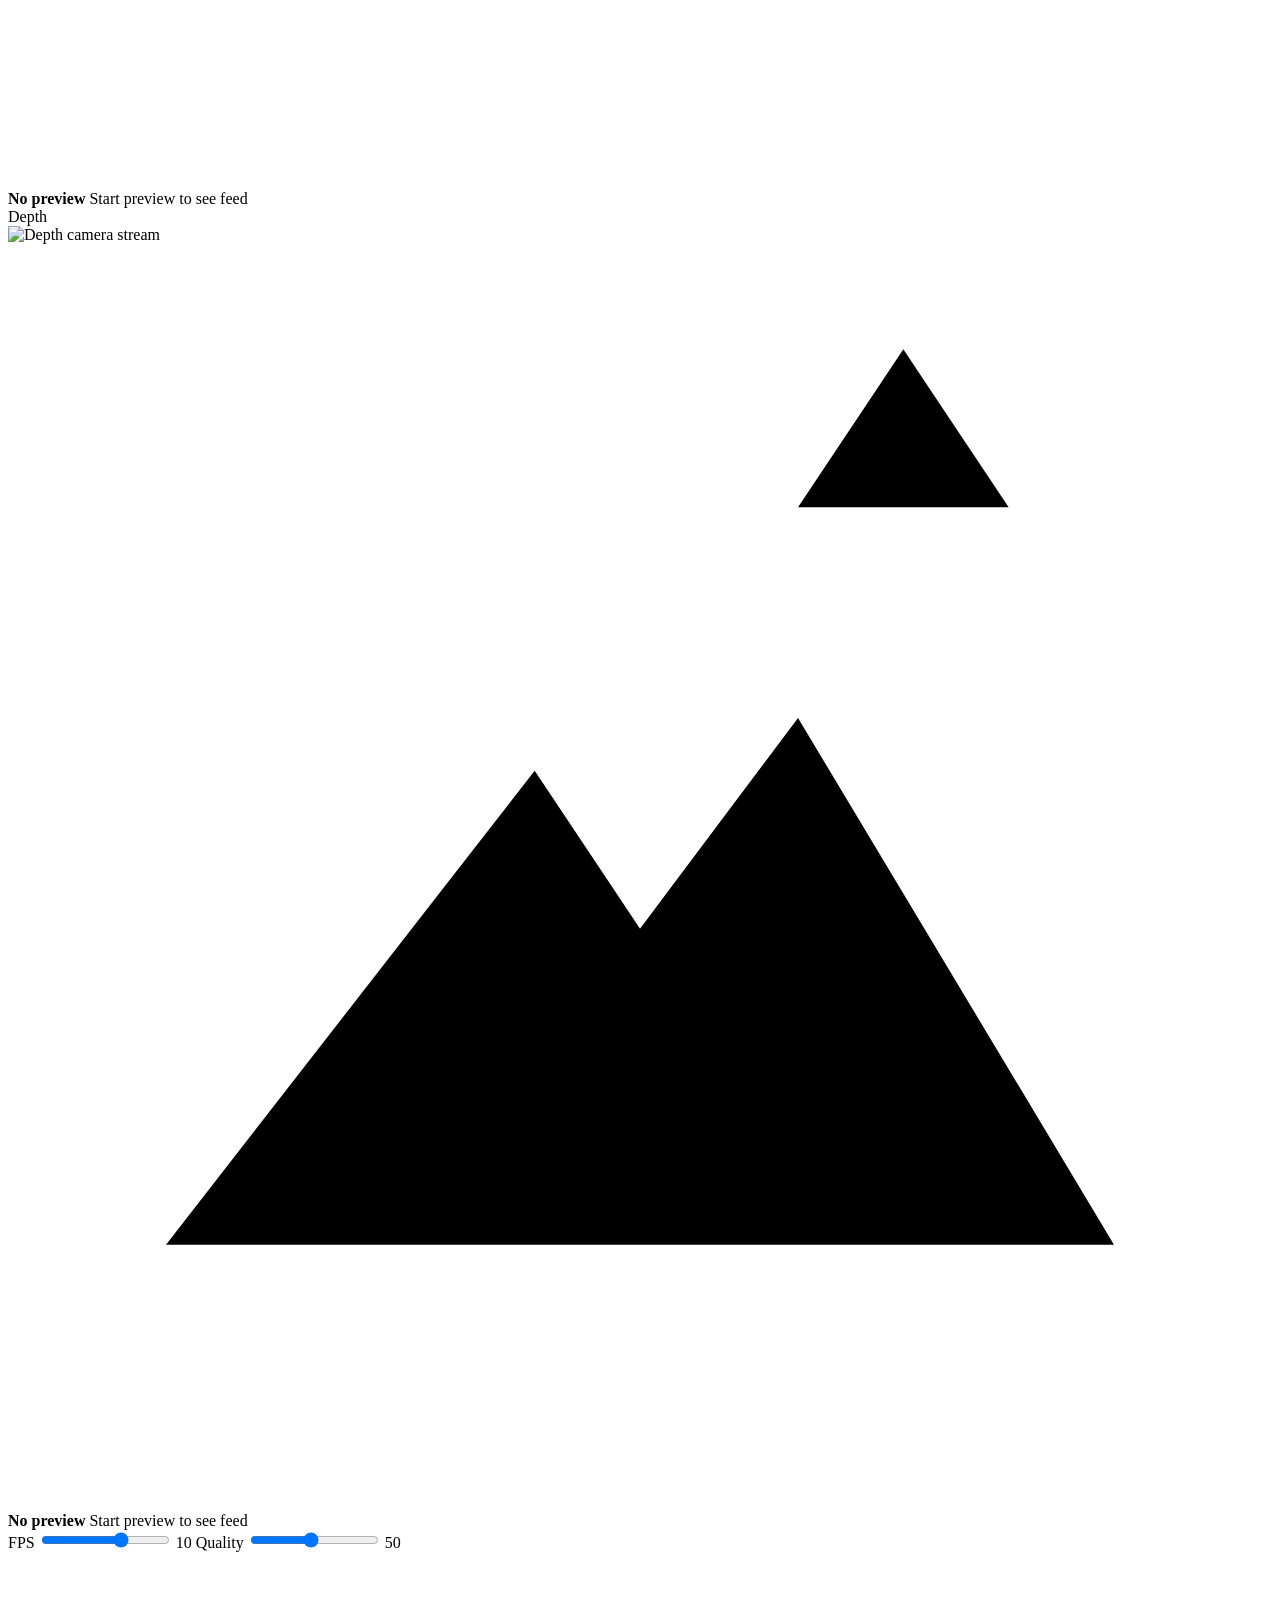
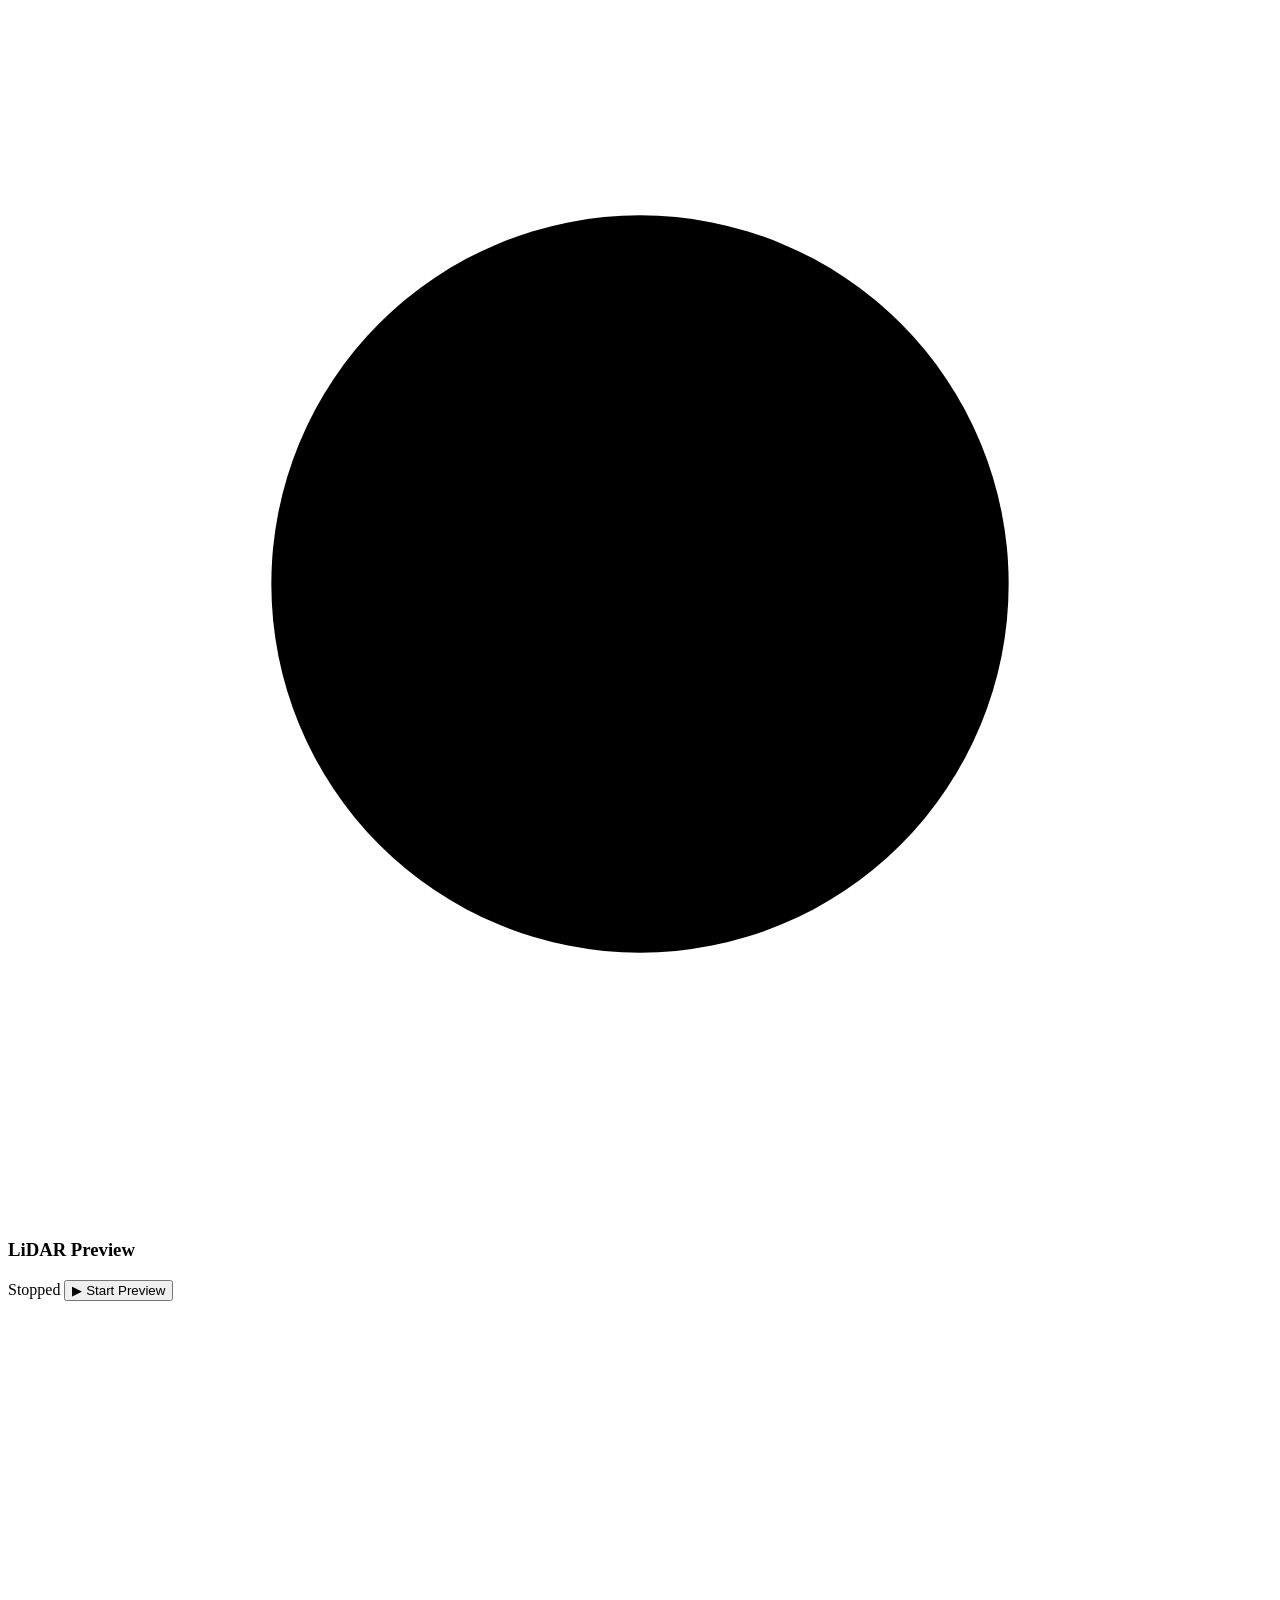
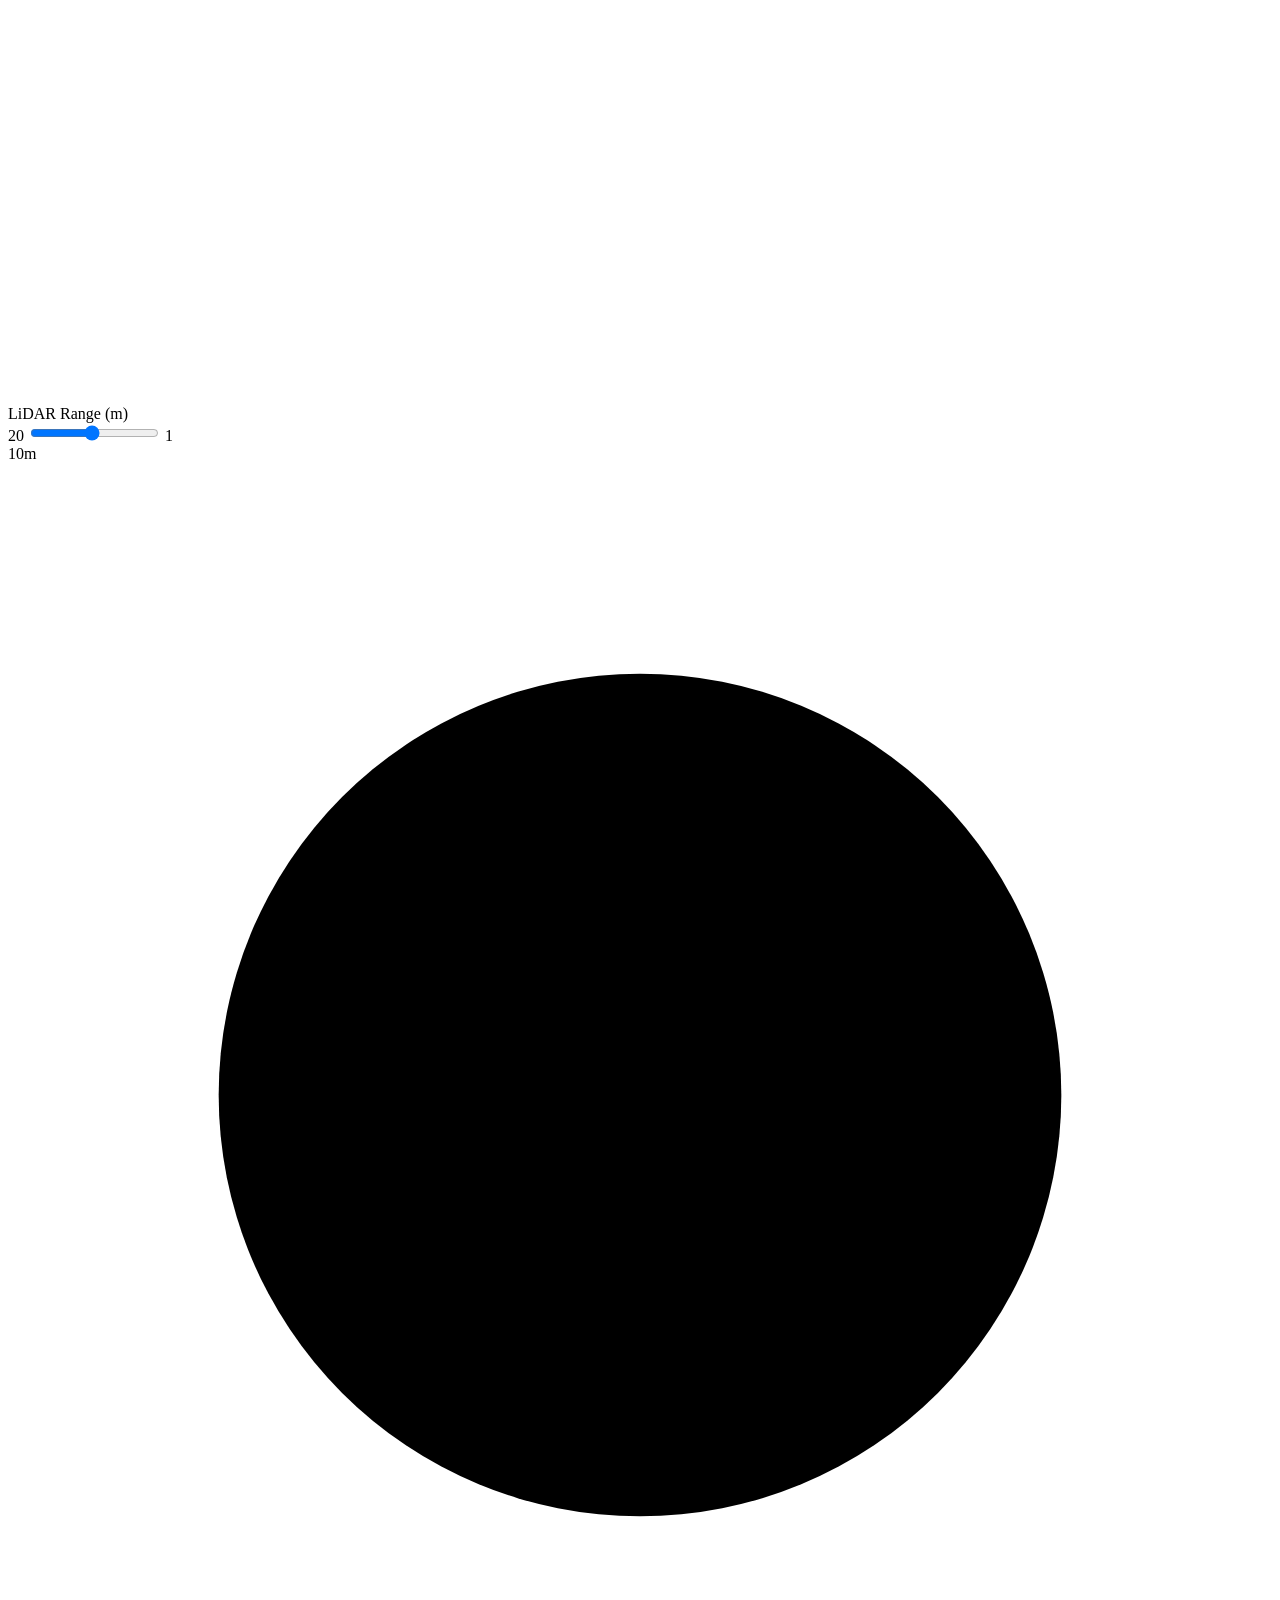
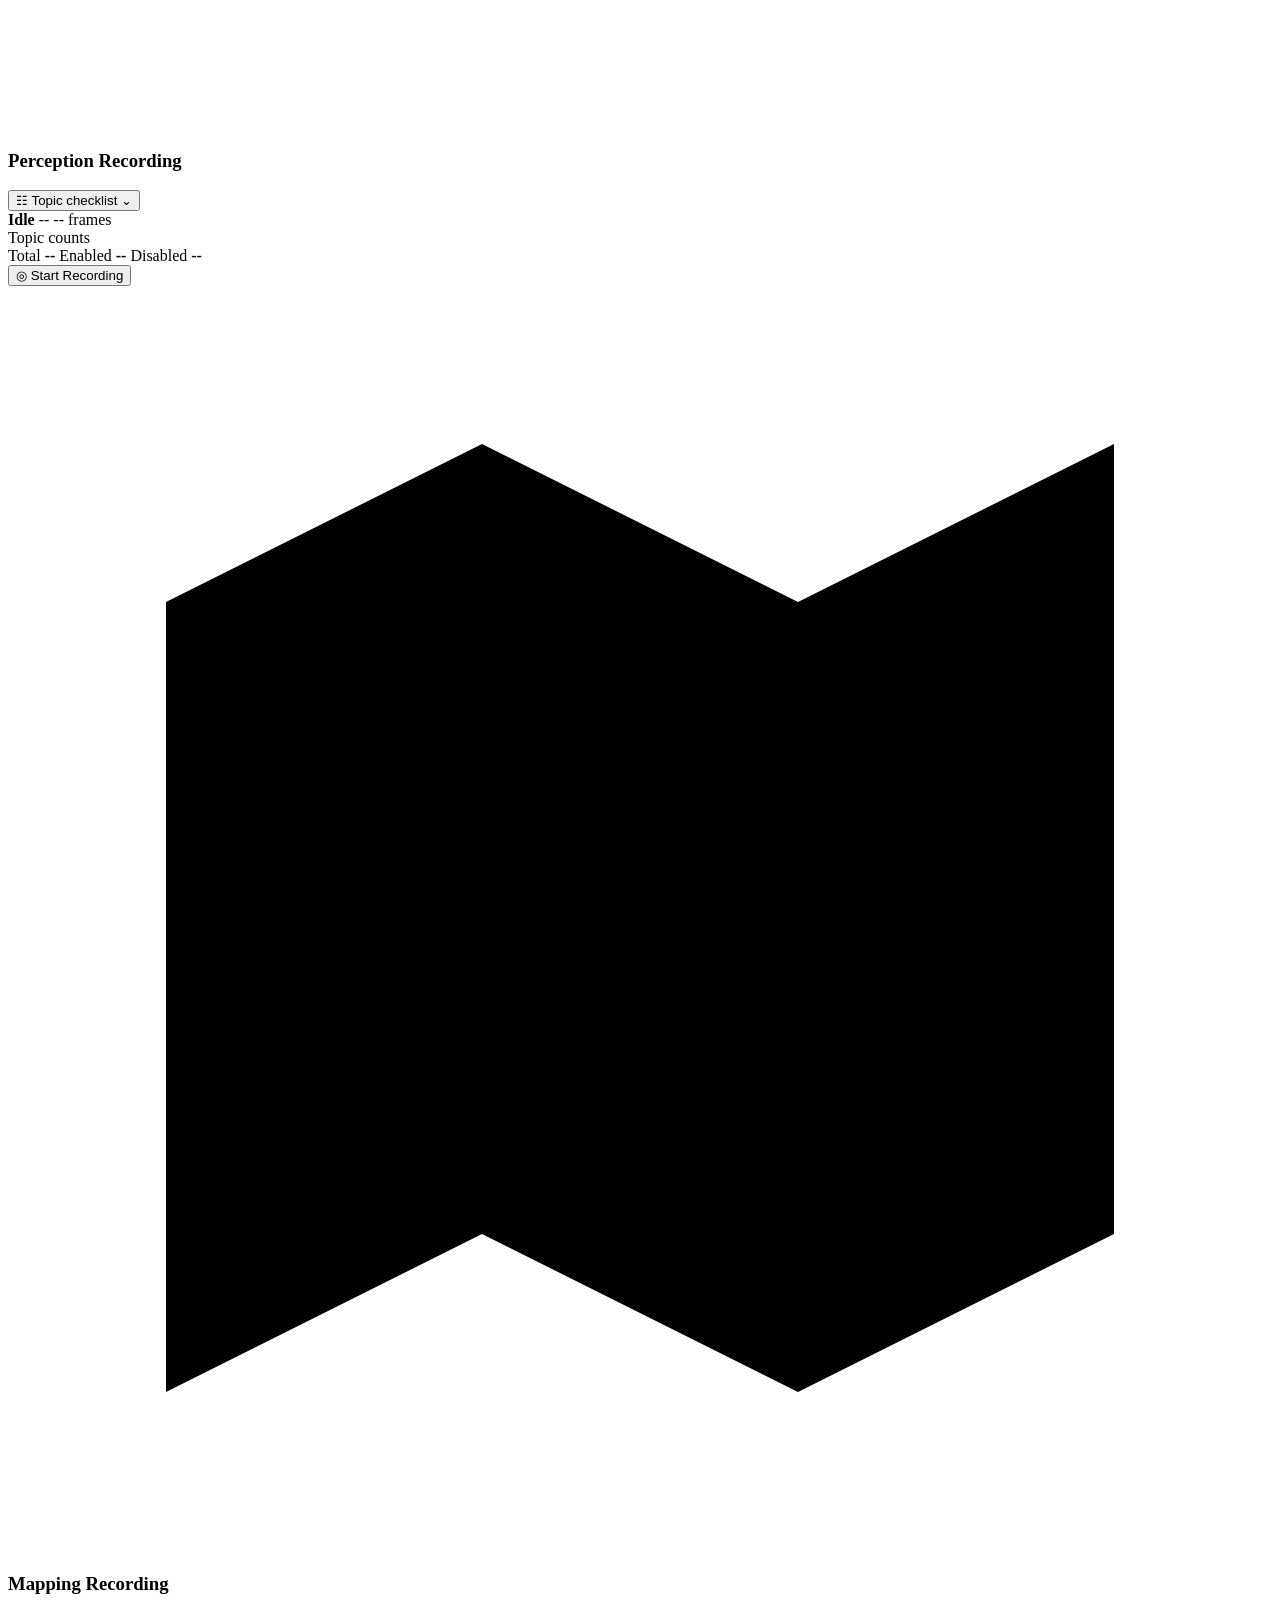
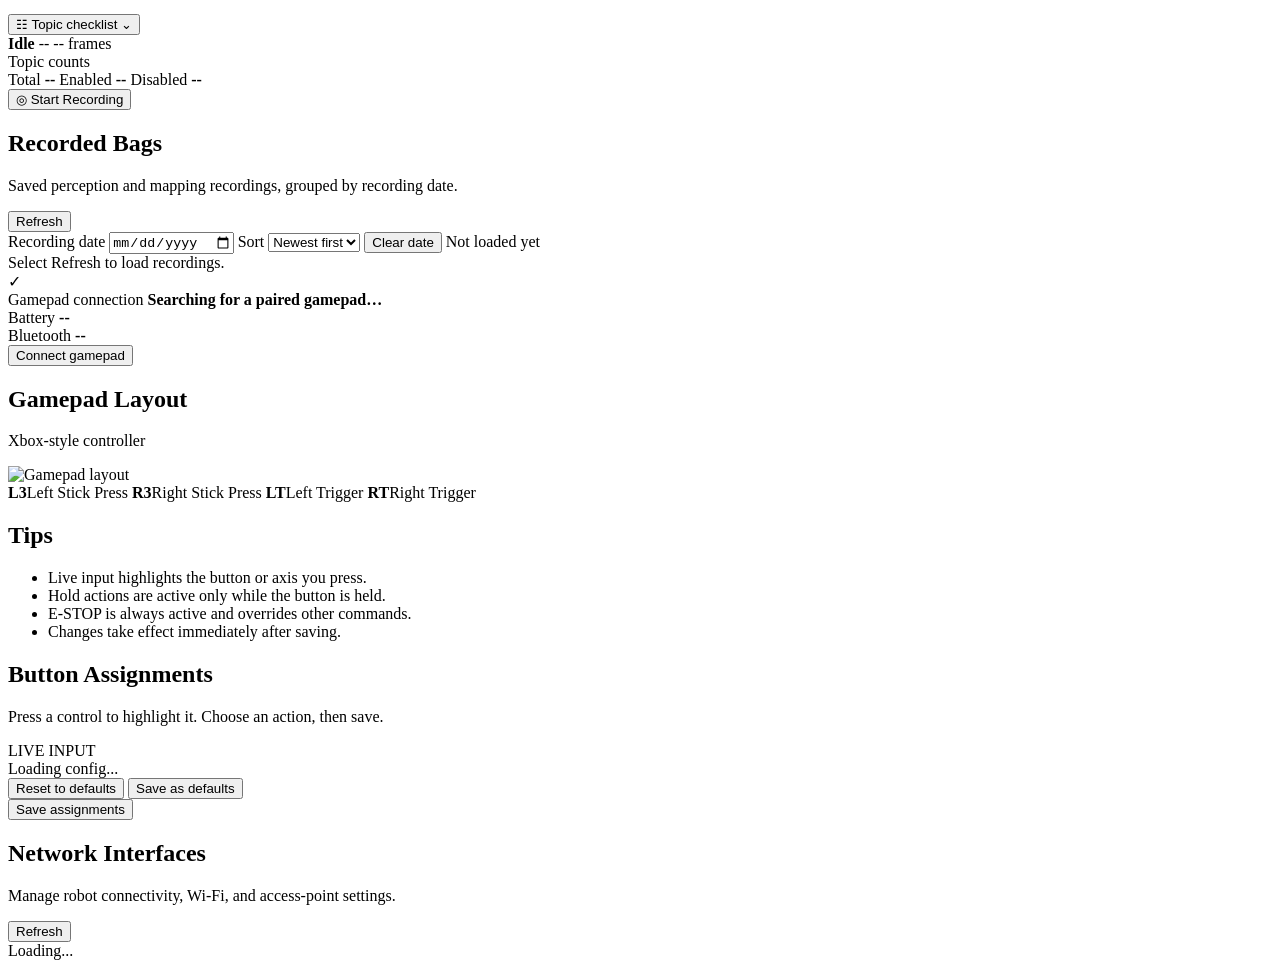
==== commit 09aba892: "small glow up 3" ====
--- a/src/horseshitbot/horseshitbot/web/static/index.html
+++ b/src/horseshitbot/horseshitbot/web/static/index.html
@@ -330,28 +330,31 @@
     </div>
 
     <section class="dashboard-accordion" id="dashboard-components-section">
-      <button class="dashboard-accordion-heading" type="button" onclick="toggleDashboardSection('dashboard-components-body', this)" aria-expanded="true">
+      <button class="dashboard-accordion-heading" type="button"
+              onclick="toggleDashboardSection('dashboard-components-body', this)"
+              aria-expanded="false">
         <span class="dashboard-heading-icon">◉</span>
-        <span><strong>Robot Components</strong><small>Actuators and mechanisms</small></span>
+        <span>
+          <strong>Robot Components</strong>
+          <small>Expand to view all actuator states and controls</small>
+        </span>
         <em>⌃</em>
       </button>
 
-      <div class="dashboard-accordion-body" id="dashboard-components-body">
-        <div class="dashboard-component-grid">
+      <div class="dashboard-accordion-body" id="dashboard-components-body" hidden>
+        <div class="dashboard-component-grid dashboard-component-grid-expanded">
           <div class="dashboard-component-slot" data-component="wheels">
-            <button class="dashboard-component-tile" id="card-wheels" type="button"
-                    data-dashboard-component="wheels"
-                    onclick="toggleDashboardDetail('wheels', this)">
+            <div class="dashboard-component-tile dashboard-component-summary" id="card-wheels"
+                 data-dashboard-component="wheels">
               <span class="component-icon">◉</span>
-              <span><strong>Wheels</strong><small id="dash-wheels-sub">Drive: --</small></span>
-              <b id="dash-wheels-state">CHECKING</b><em>›</em>
-            </button>
-
-            <article class="dashboard-component-detail" id="dashboard-detail-wheels" hidden>
-              <header>
-                <h3>Wheels</h3>
-                <button type="button" onclick="closeDashboardDetails()" aria-label="Close wheel controls">×</button>
-              </header>
+              <span>
+                <strong>Wheels</strong>
+                <small id="dash-wheels-sub">Drive: --</small>
+              </span>
+              <b id="dash-wheels-state">CHECKING</b>
+            </div>
+
+            <article class="dashboard-component-detail" id="dashboard-detail-wheels">
               <div class="dashboard-detail-grid">
                 <div class="kv"><span class="label">Backend</span><span class="value" id="w-backend">--</span></div>
                 <div class="kv"><span class="label">Error</span><span class="value" id="w-error">None</span></div>
@@ -373,19 +376,17 @@
           </div>
 
           <div class="dashboard-component-slot" data-component="brush">
-            <button class="dashboard-component-tile" type="button"
-                    data-dashboard-component="brush"
-                    onclick="toggleDashboardDetail('brush', this)">
+            <div class="dashboard-component-tile dashboard-component-summary"
+                 data-dashboard-component="brush">
               <span class="component-icon">♨</span>
-              <span><strong>Brush</strong><small id="dash-brush-sub">State: --</small></span>
-              <b id="dash-brush-state">CHECKING</b><em>›</em>
-            </button>
-
-            <article class="dashboard-component-detail" id="dashboard-detail-brush" hidden>
-              <header>
-                <h3>Brush</h3>
-                <button type="button" onclick="closeDashboardDetails()" aria-label="Close brush controls">×</button>
-              </header>
+              <span>
+                <strong>Brush</strong>
+                <small id="dash-brush-sub">State: --</small>
+              </span>
+              <b id="dash-brush-state">CHECKING</b>
+            </div>
+
+            <article class="dashboard-component-detail" id="dashboard-detail-brush">
               <div class="dashboard-detail-grid">
                 <div class="kv"><span class="label">State</span><span class="value" id="brush-state">IDLE</span></div>
                 <div class="kv"><span class="label">Direction</span><span class="value" id="brush-dir">--</span></div>
@@ -406,19 +407,17 @@
           </div>
 
           <div class="dashboard-component-slot" data-component="lift">
-            <button class="dashboard-component-tile" type="button"
-                    data-dashboard-component="lift"
-                    onclick="toggleDashboardDetail('lift', this)">
+            <div class="dashboard-component-tile dashboard-component-summary"
+                 data-dashboard-component="lift">
               <span class="component-icon">↕</span>
-              <span><strong>Lift</strong><small id="dash-lift-sub">State: --</small></span>
-              <b id="dash-lift-state">CHECKING</b><em>›</em>
-            </button>
-
-            <article class="dashboard-component-detail" id="dashboard-detail-lift" hidden>
-              <header>
-                <h3>Lift</h3>
-                <button type="button" onclick="closeDashboardDetails()" aria-label="Close lift controls">×</button>
-              </header>
+              <span>
+                <strong>Lift</strong>
+                <small id="dash-lift-sub">State: --</small>
+              </span>
+              <b id="dash-lift-state">CHECKING</b>
+            </div>
+
+            <article class="dashboard-component-detail" id="dashboard-detail-lift">
               <div class="dashboard-detail-grid">
                 <div class="kv"><span class="label">State</span><span class="value" id="lift-state">IDLE</span></div>
                 <div class="kv"><span class="label">Direction</span><span class="value" id="lift-dir">--</span></div>
@@ -434,19 +433,17 @@
           </div>
 
           <div class="dashboard-component-slot" data-component="bin-door">
-            <button class="dashboard-component-tile" type="button"
-                    data-dashboard-component="bin-door"
-                    onclick="toggleDashboardDetail('bin-door', this)">
+            <div class="dashboard-component-tile dashboard-component-summary"
+                 data-dashboard-component="bin-door">
               <span class="component-icon">▯</span>
-              <span><strong>Bin Door</strong><small id="dash-bin-sub">State: --</small></span>
-              <b id="dash-bin-state">CHECKING</b><em>›</em>
-            </button>
-
-            <article class="dashboard-component-detail" id="dashboard-detail-bin-door" hidden>
-              <header>
-                <h3>Bin Door</h3>
-                <button type="button" onclick="closeDashboardDetails()" aria-label="Close bin-door controls">×</button>
-              </header>
+              <span>
+                <strong>Bin Door</strong>
+                <small id="dash-bin-sub">State: --</small>
+              </span>
+              <b id="dash-bin-state">CHECKING</b>
+            </div>
+
+            <article class="dashboard-component-detail" id="dashboard-detail-bin-door">
               <div class="dashboard-detail-grid">
                 <div class="kv"><span class="label">State</span><span class="value" id="bin_door-state">IDLE</span></div>
                 <div class="kv"><span class="label">Direction</span><span class="value" id="bin_door-dir">--</span></div>
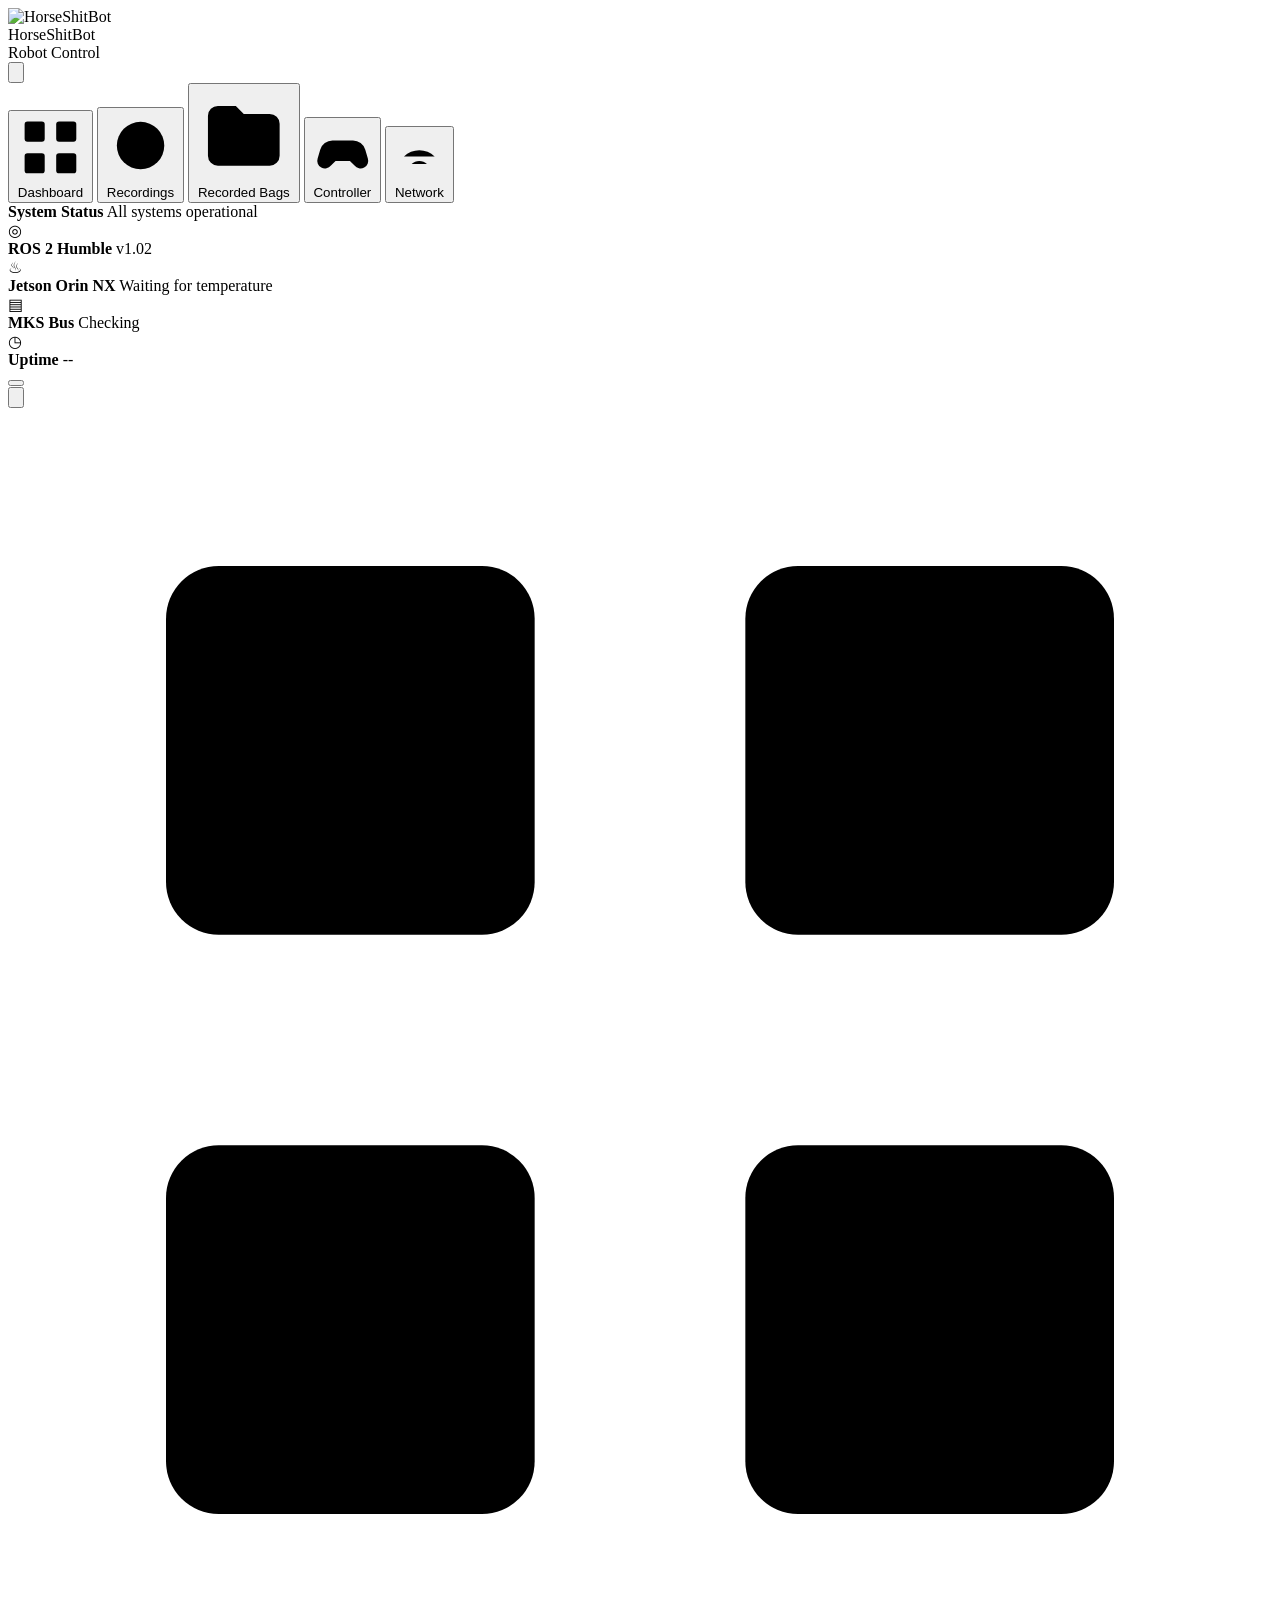
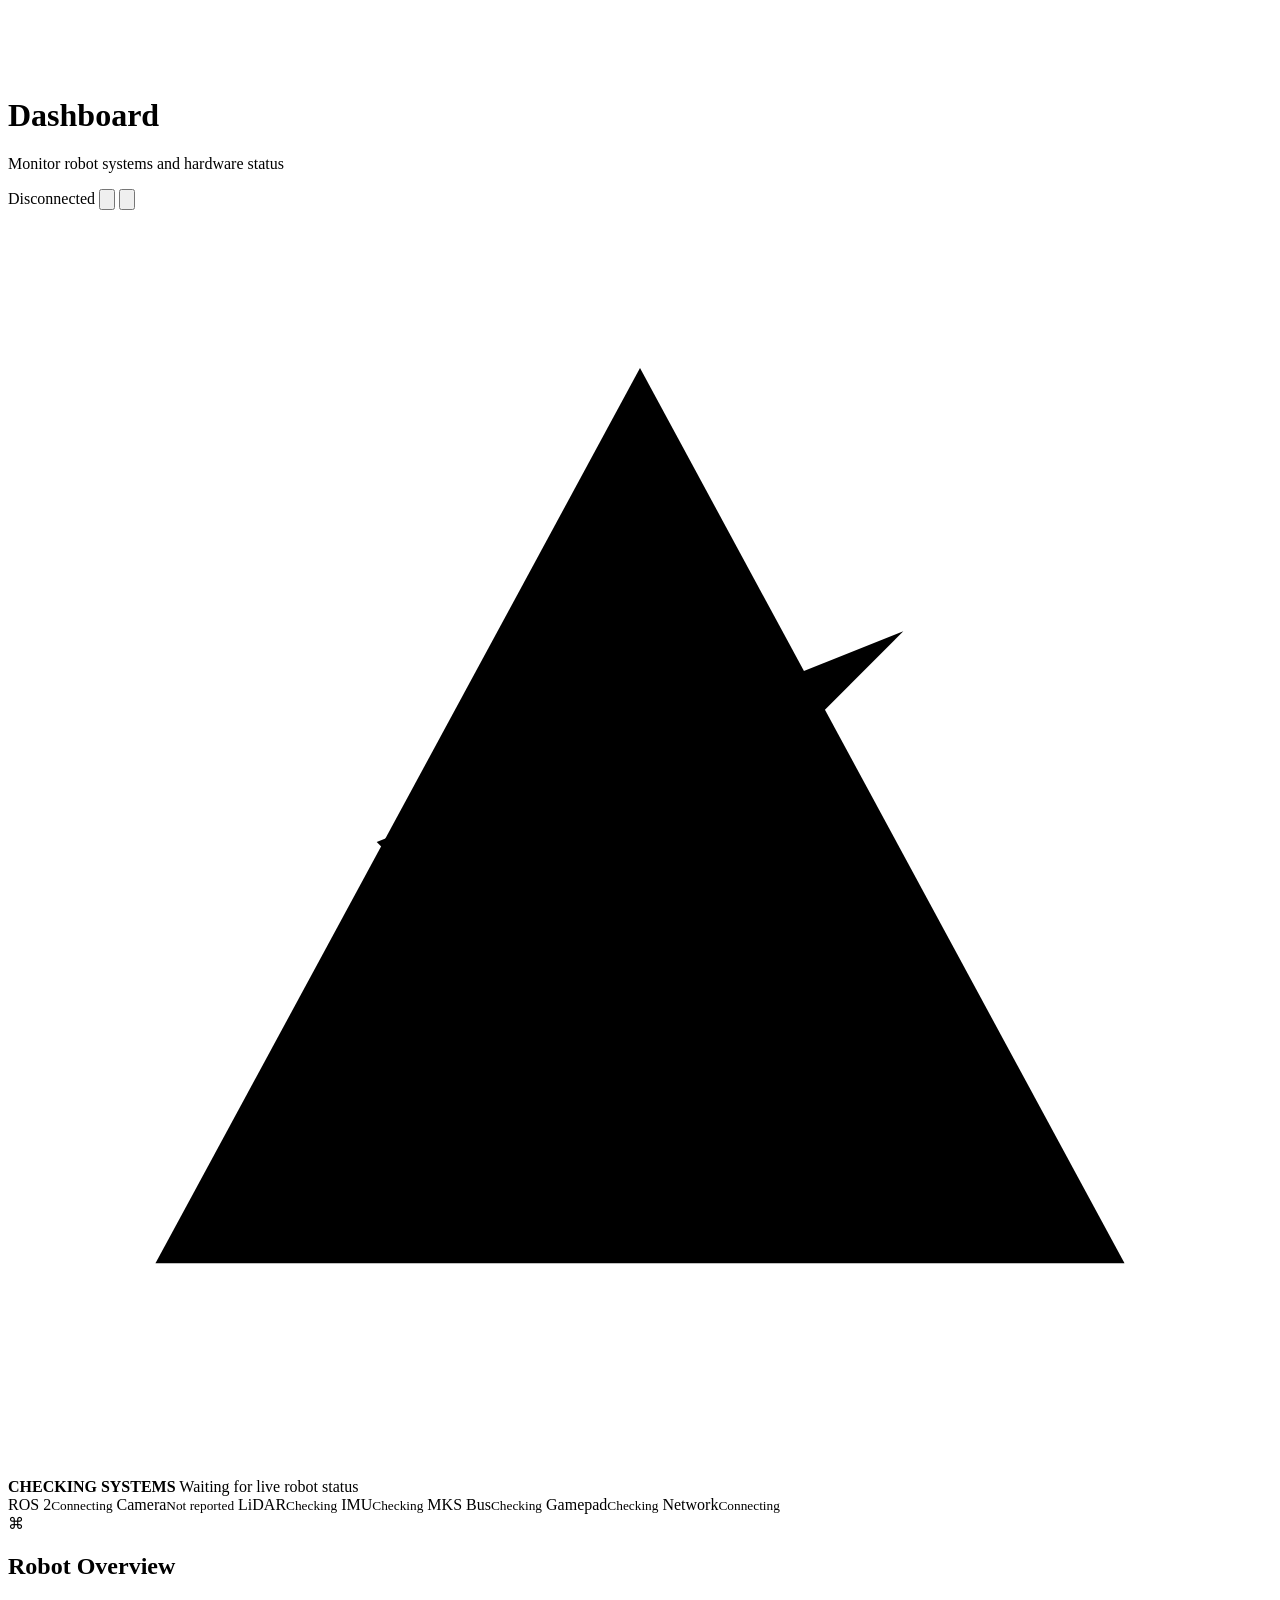
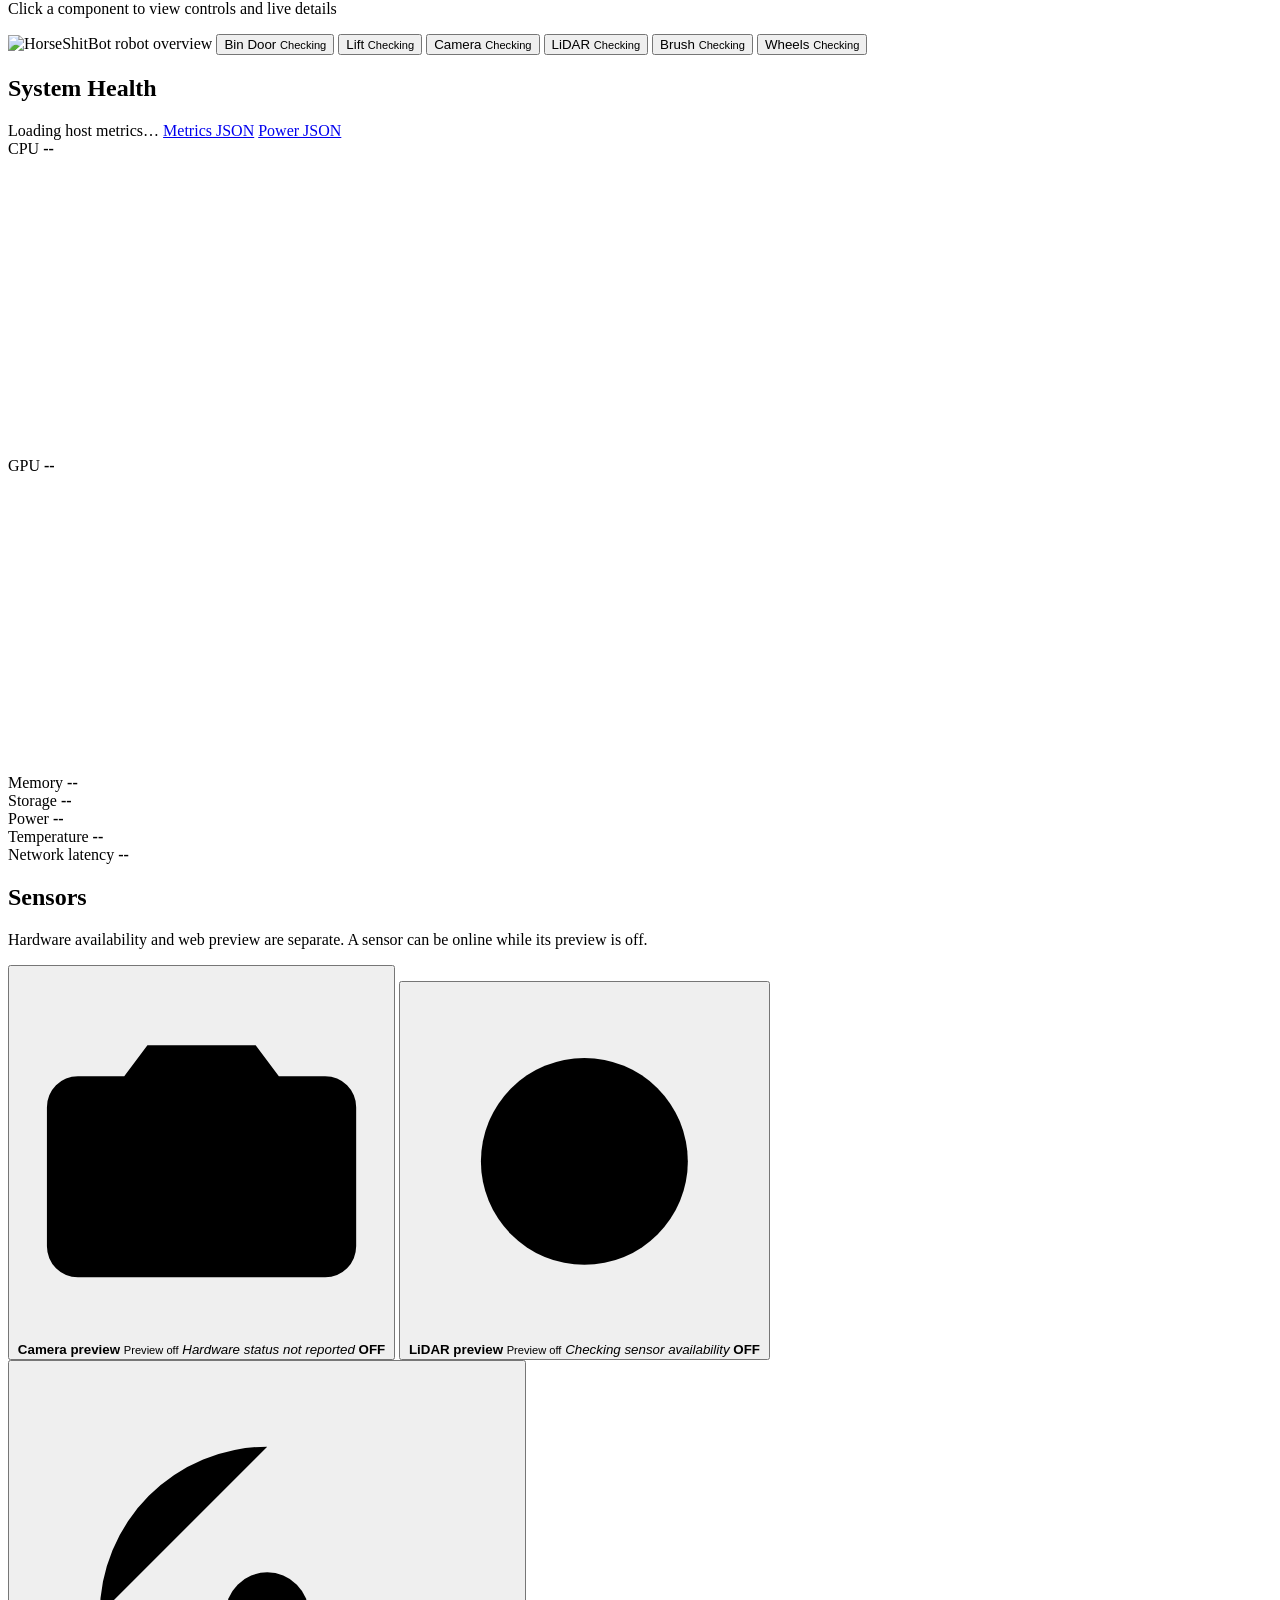
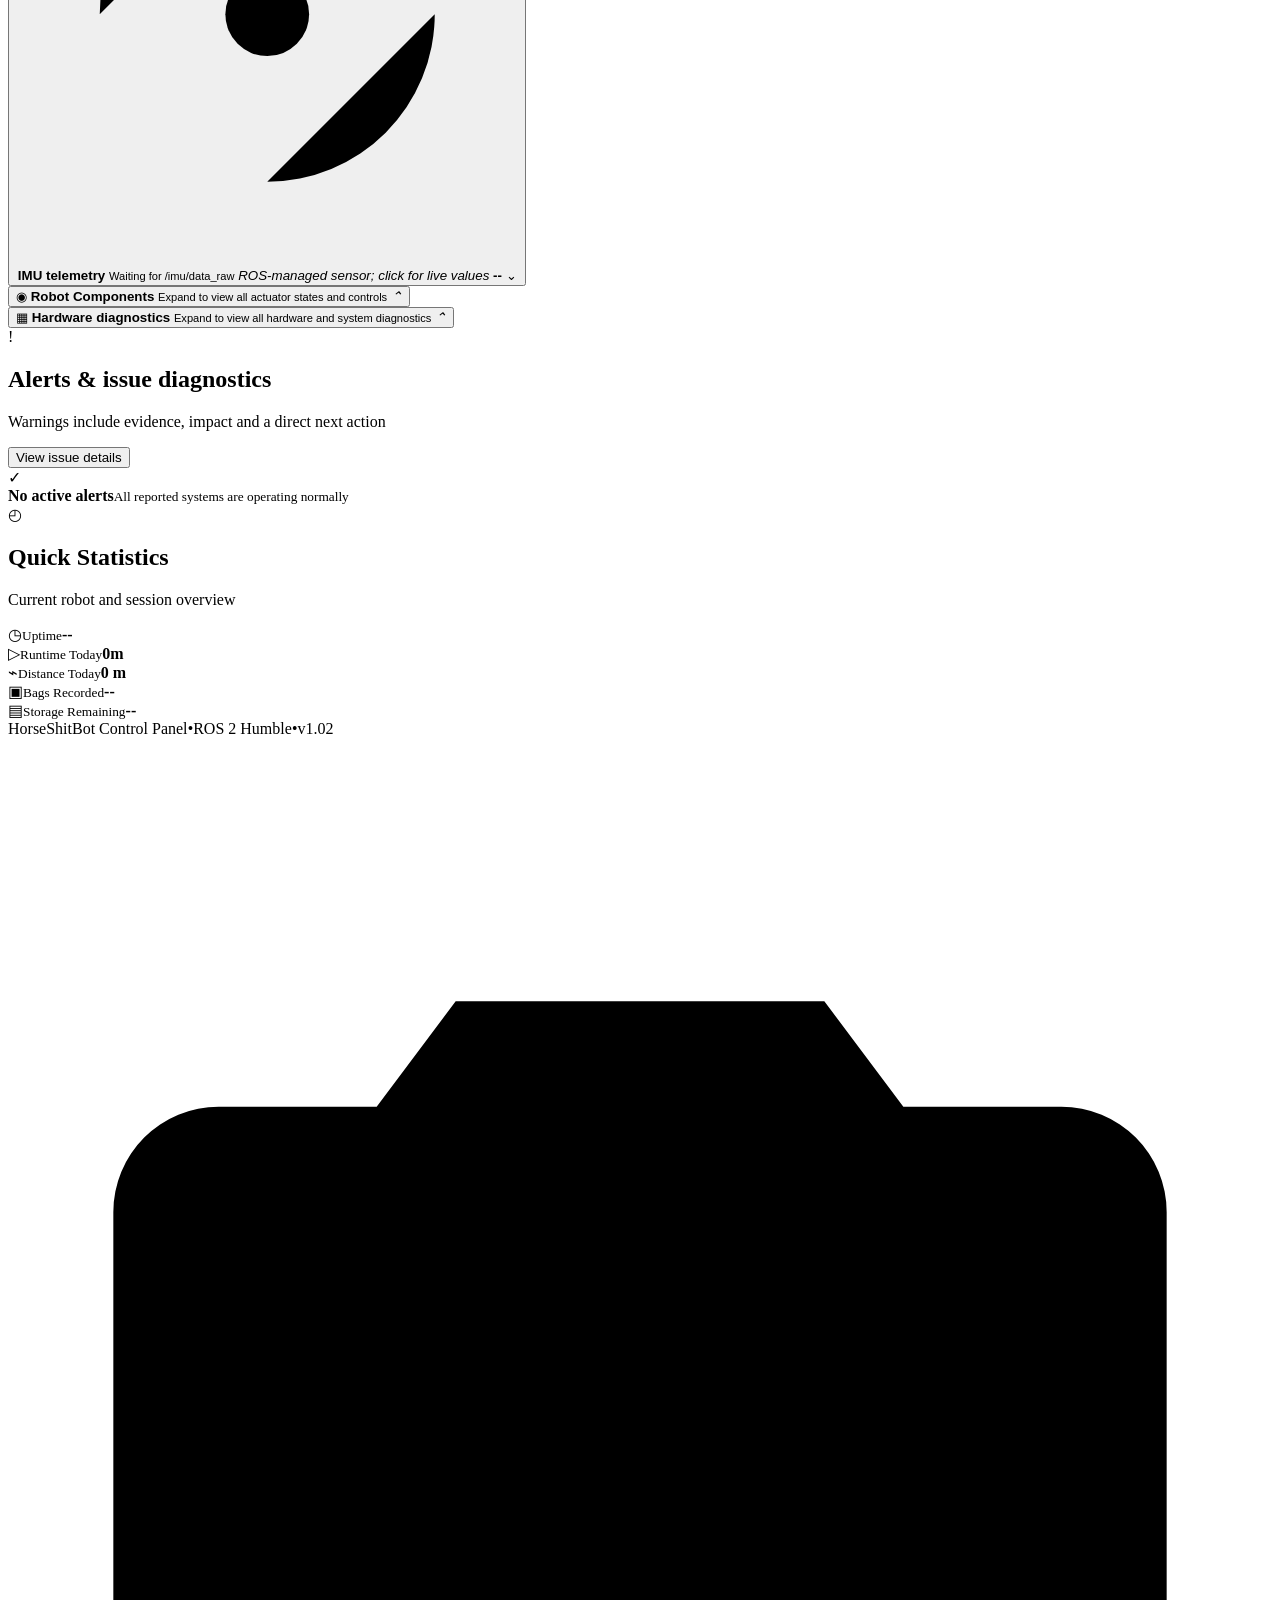
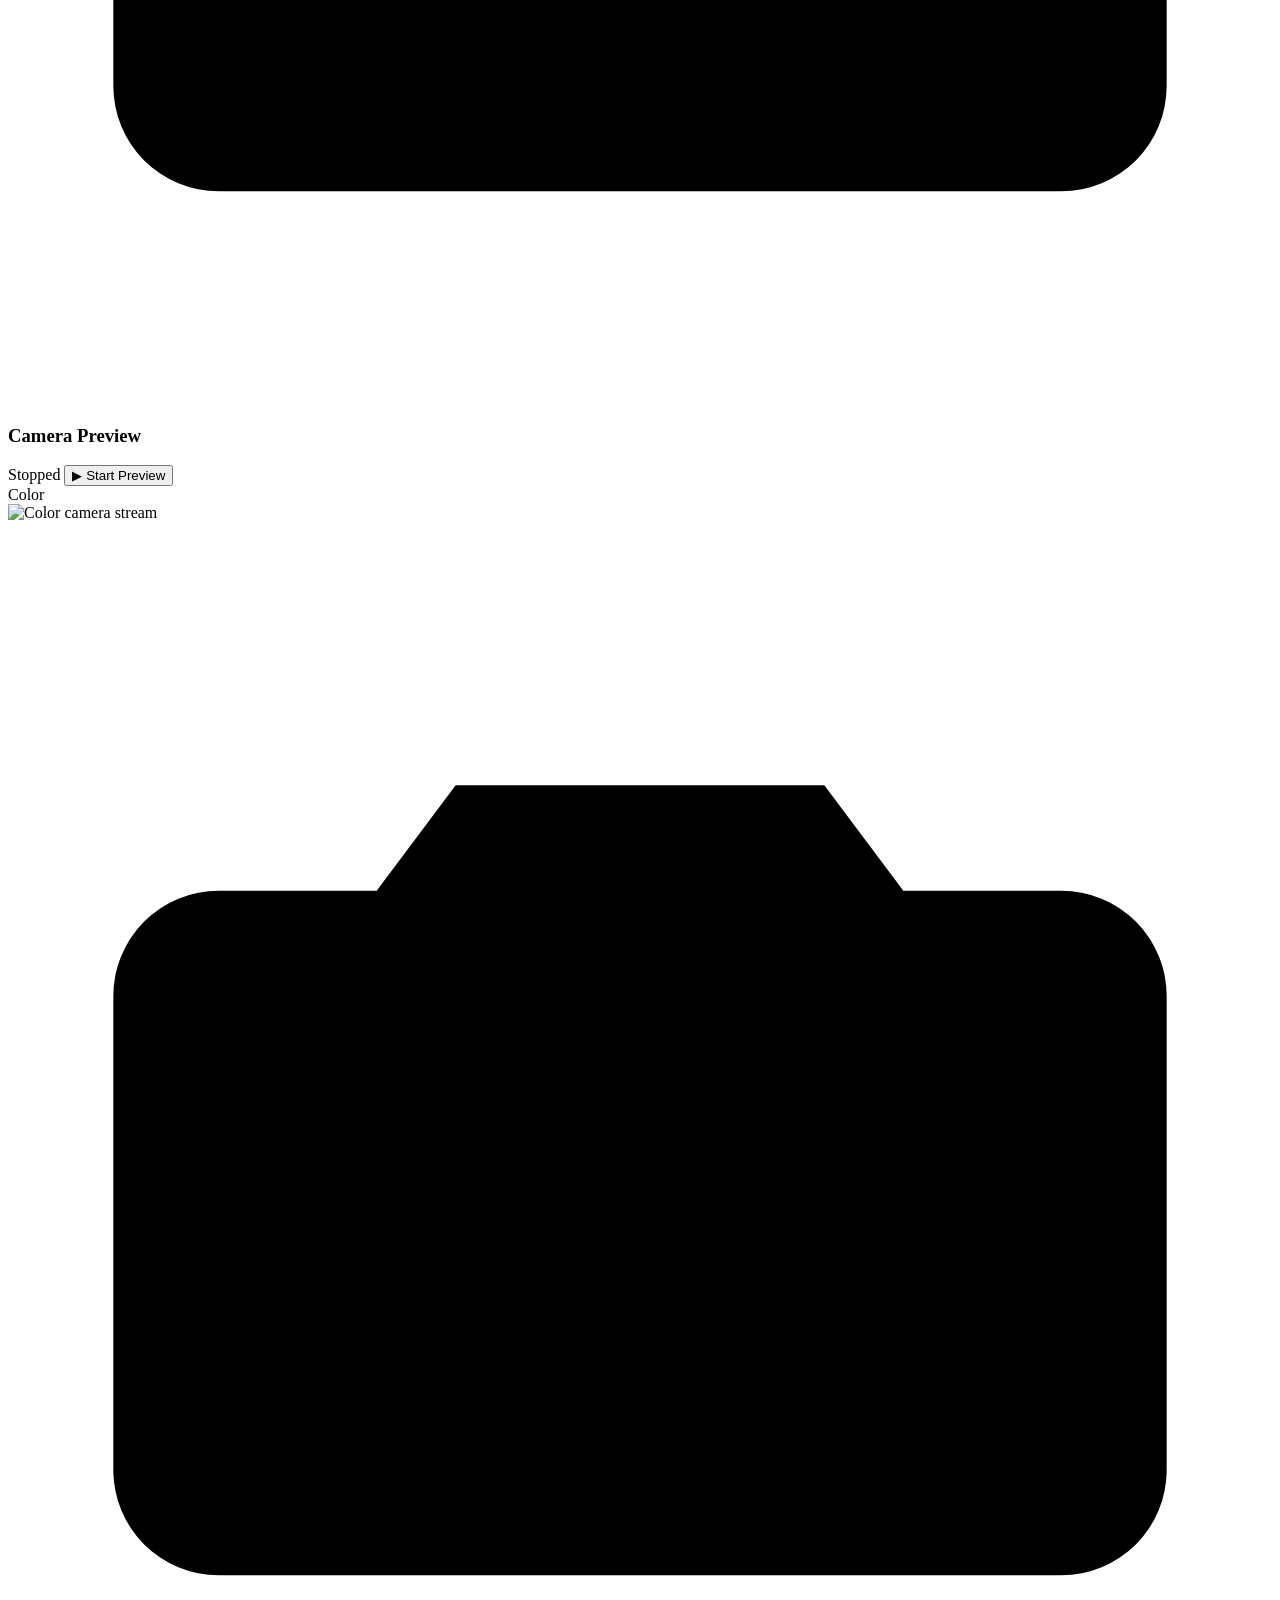
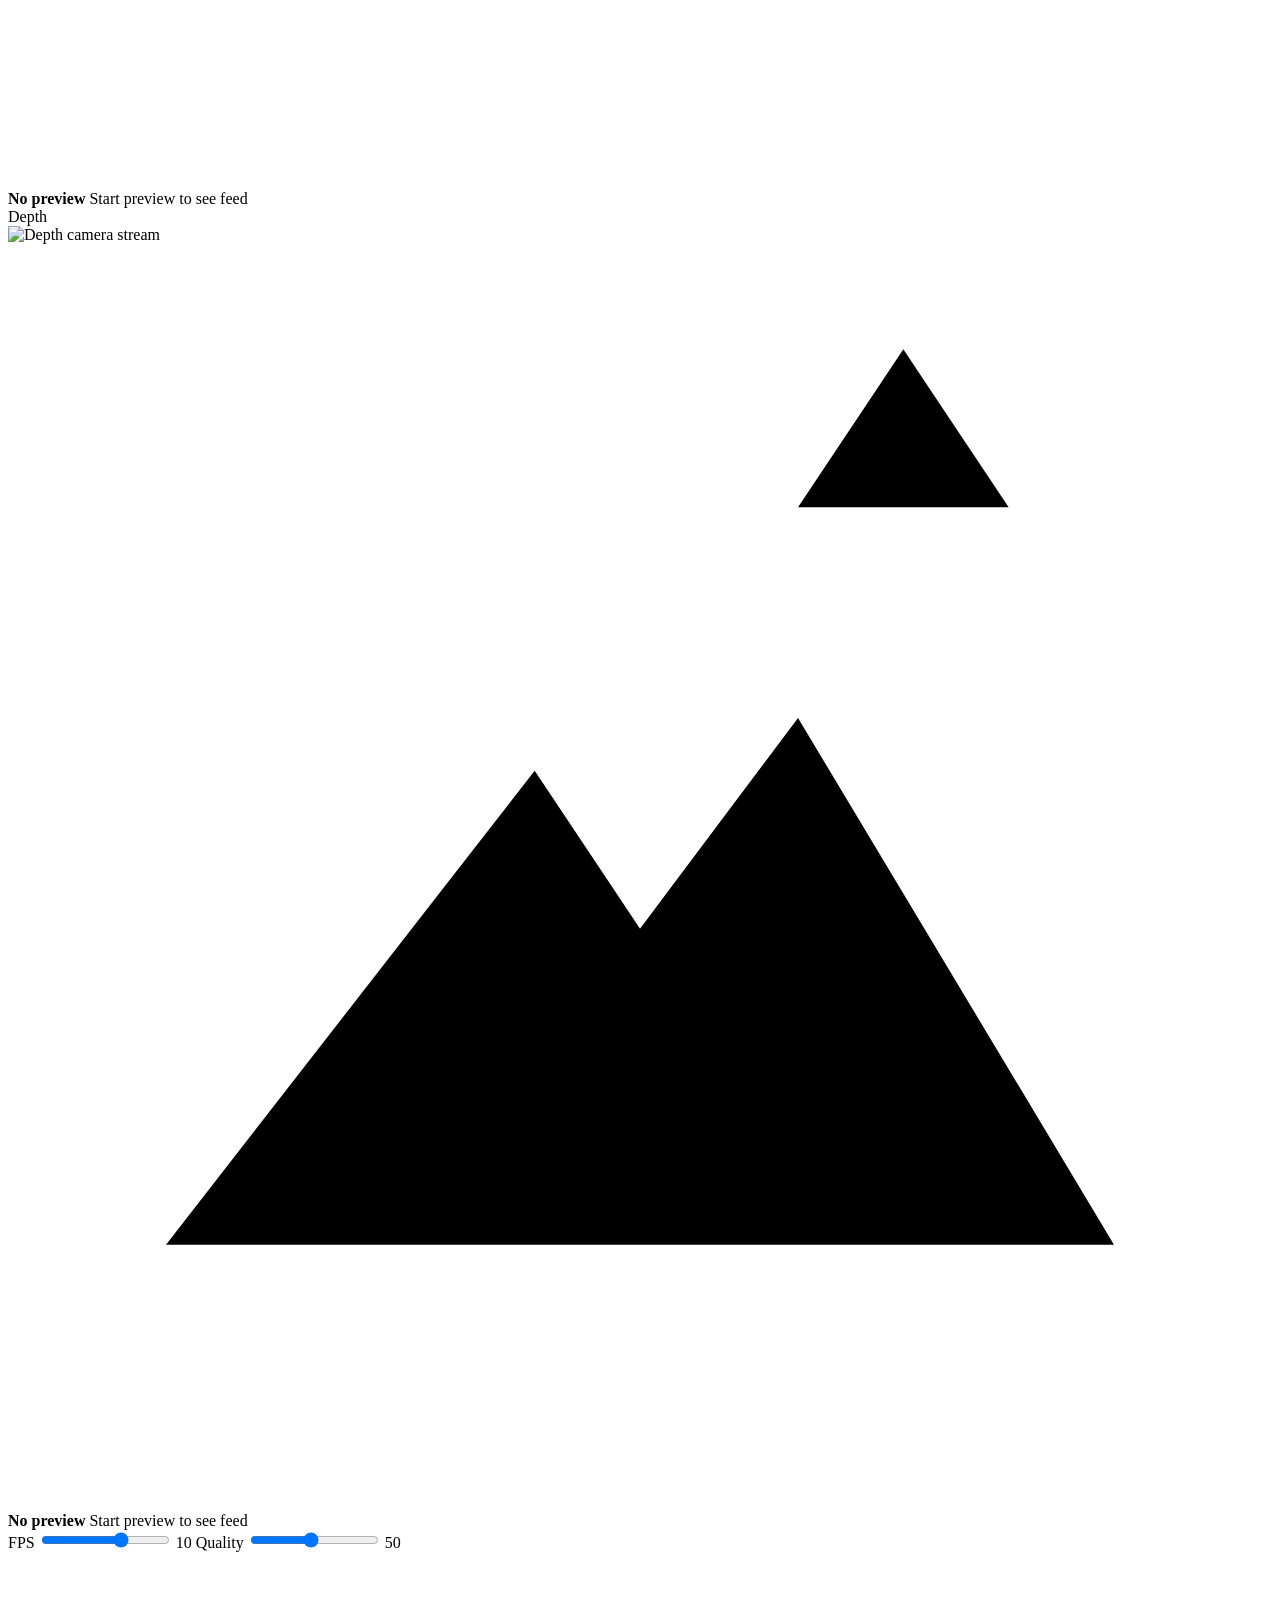
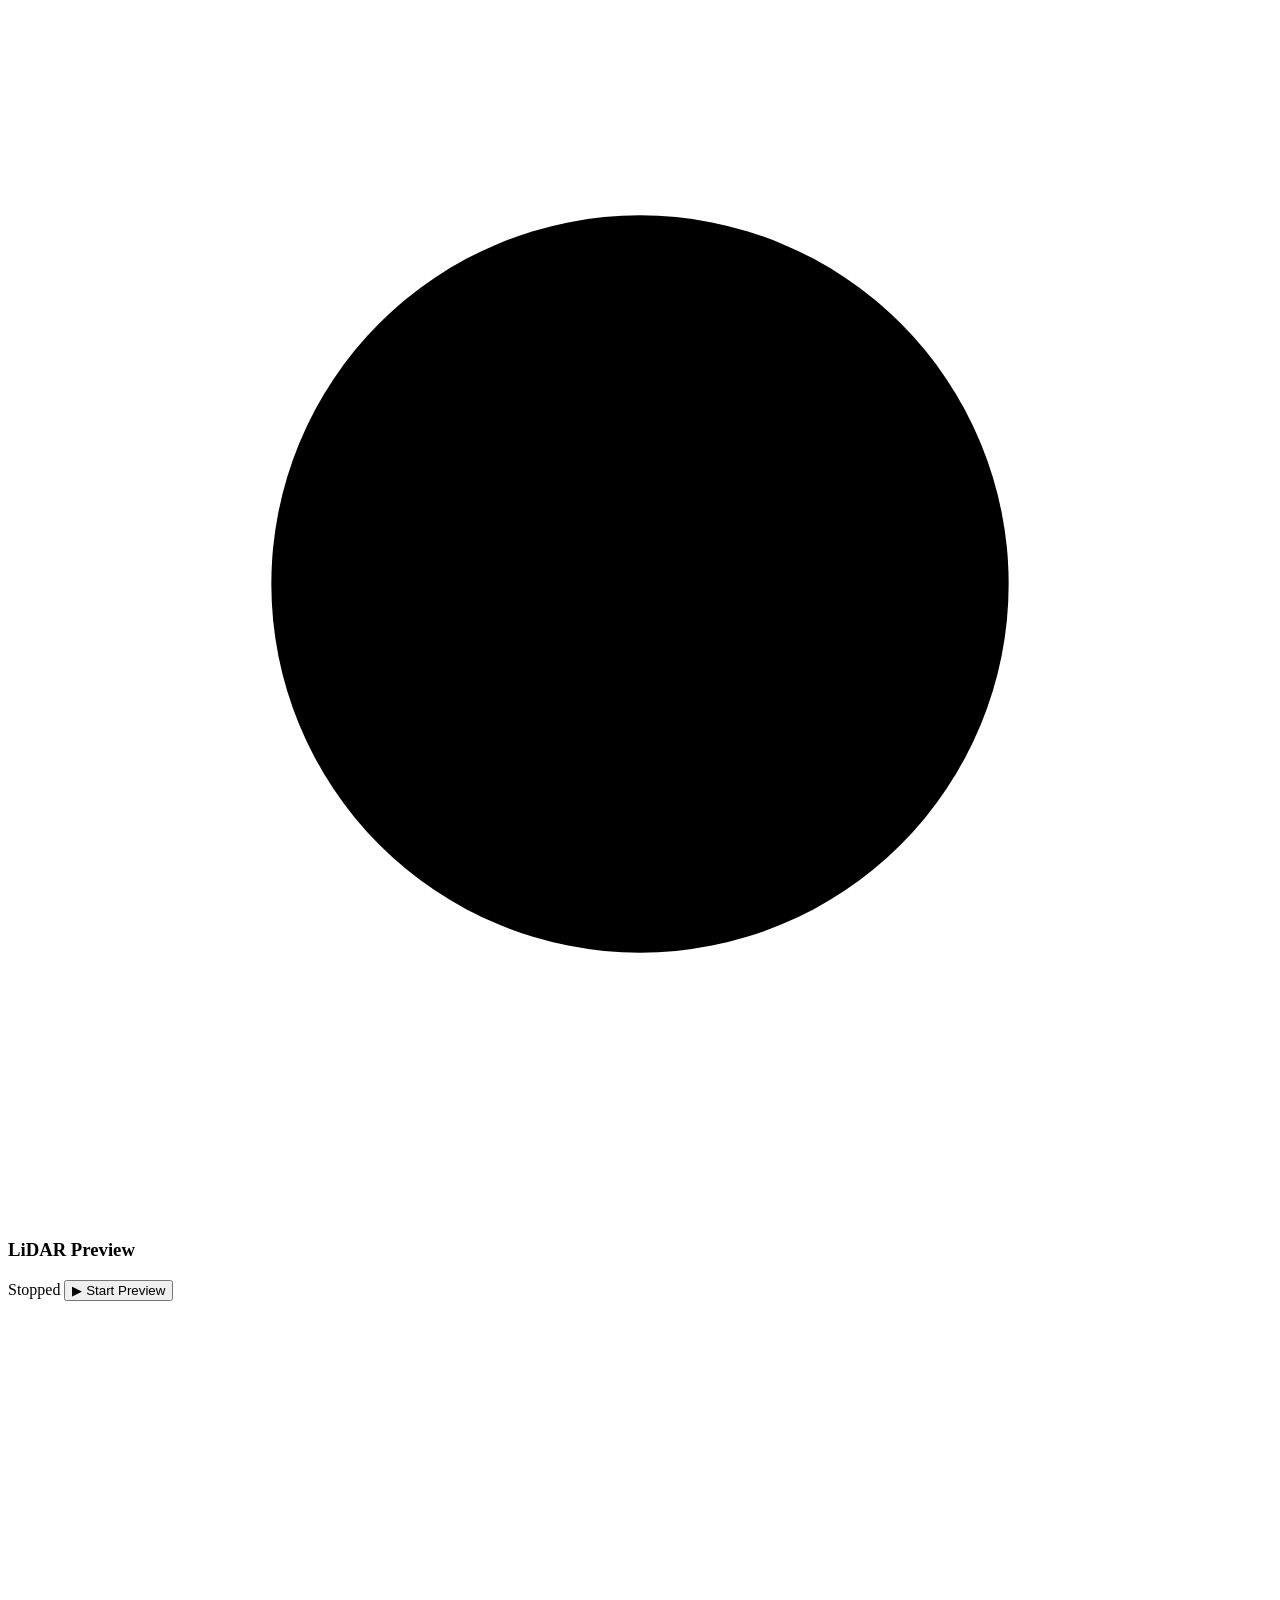
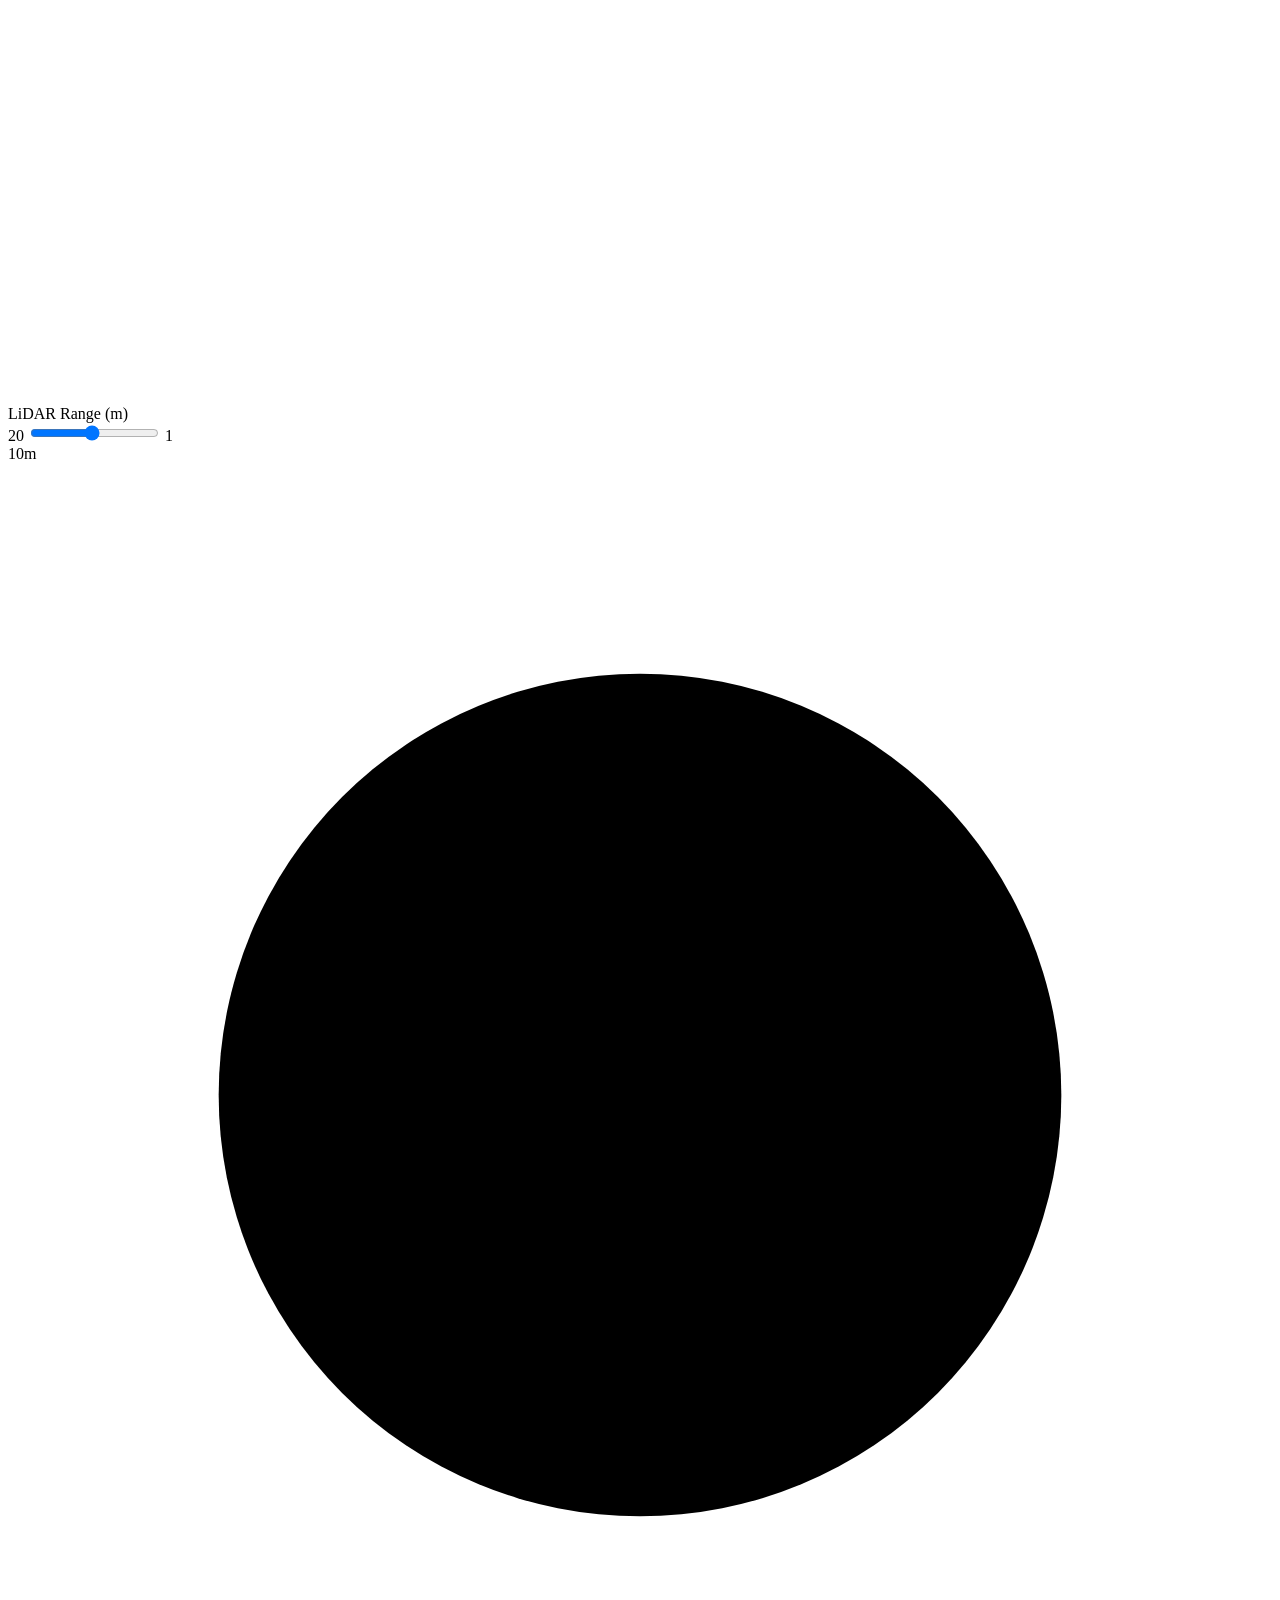
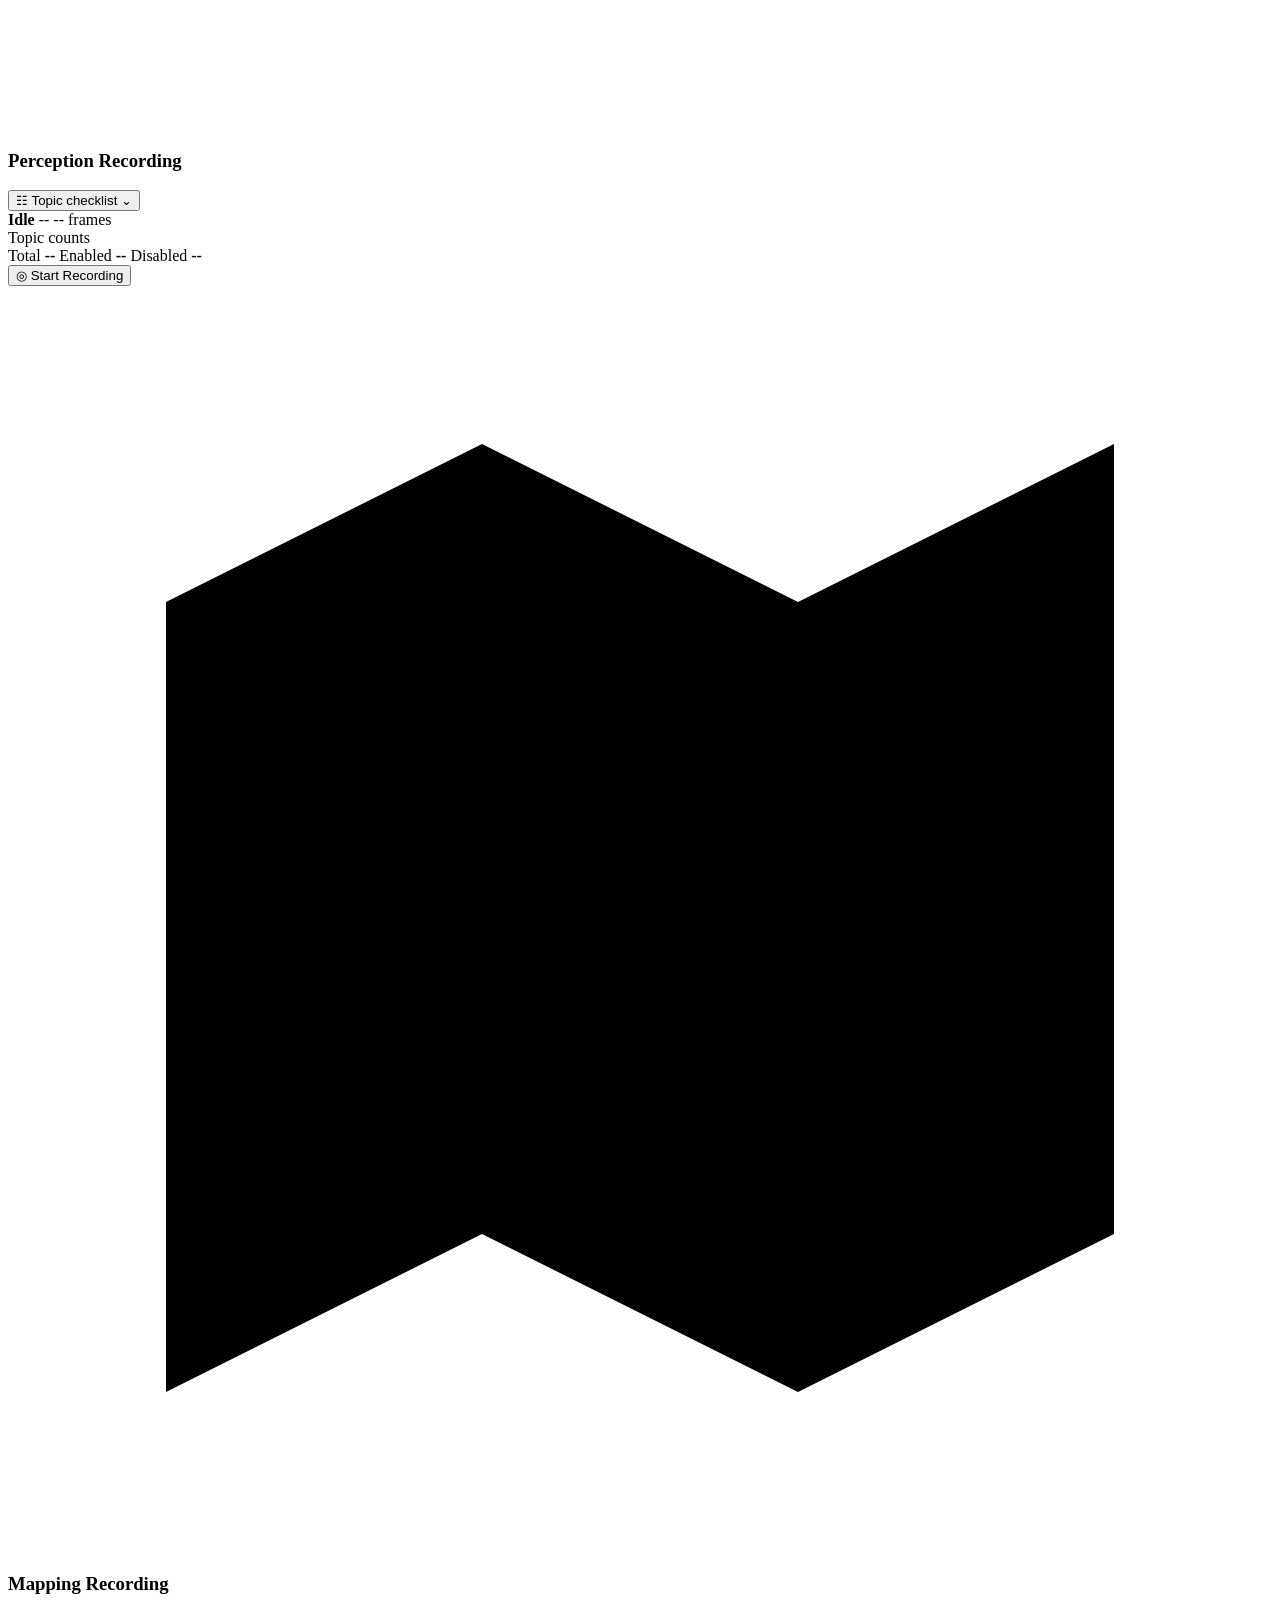
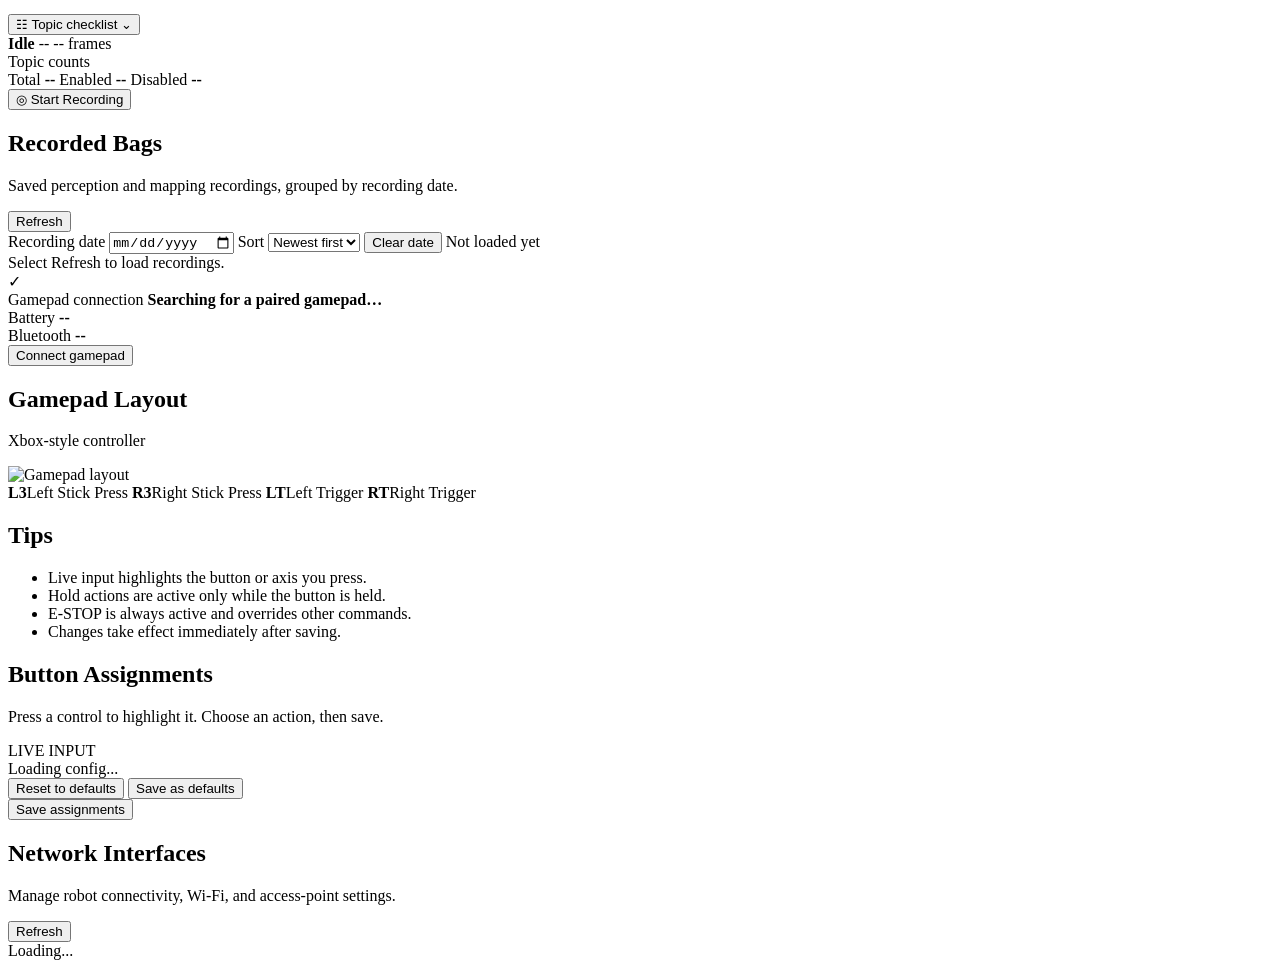
==== commit fed0fb50: "small glow up 4" ====
--- a/src/horseshitbot/horseshitbot/web/static/index.html
+++ b/src/horseshitbot/horseshitbot/web/static/index.html
@@ -477,122 +477,150 @@
         <span class="dashboard-heading-icon">▦</span>
         <span>
           <strong>Hardware diagnostics</strong>
-          <small>Select one subsystem to inspect; only that diagnostic panel opens</small>
+          <small>Expand to view all hardware and system diagnostics</small>
         </span>
         <em>⌃</em>
       </button>
 
       <div class="dashboard-accordion-body" id="dashboard-hardware-body" hidden>
-        <div class="dashboard-diagnostic-nav">
-          <button class="diagnostic-category-tile" id="diagnostic-tile-motors" type="button"
-                  onclick="selectDashboardDiagnostic('motors', this)">
-            <span class="diagnostic-category-icon">M</span>
-            <span><strong>Motor diagnostics</strong><small id="dash-motor-diagnostics-summary">No scan data</small></span>
-            <em>›</em>
-          </button>
-
-          <button class="diagnostic-category-tile" id="diagnostic-tile-drive" type="button"
-                  onclick="selectDashboardDiagnostic('drive', this)">
-            <span class="diagnostic-category-icon">D</span>
-            <span><strong>Drive backend</strong><small id="dash-drive-diagnostics-summary">Checking backend</small></span>
-            <em>›</em>
-          </button>
-
-          <button class="diagnostic-category-tile" id="diagnostic-tile-thermal" type="button"
-                  onclick="selectDashboardDiagnostic('thermal', this)">
-            <span class="diagnostic-category-icon">T</span>
-            <span><strong>Thermal zones</strong><small id="dash-thermal-diagnostics-summary">Waiting for telemetry</small></span>
-            <em>›</em>
-          </button>
-
-          <button class="diagnostic-category-tile" id="diagnostic-tile-power" type="button"
-                  onclick="selectDashboardDiagnostic('power', this)">
-            <span class="diagnostic-category-icon">P</span>
-            <span><strong>Power telemetry</strong><small id="dash-power-diagnostics-summary">No power telemetry</small></span>
-            <em>›</em>
-          </button>
-        </div>
-
-        <div class="dashboard-diagnostic-workspace" id="dashboard-diagnostic-workspace">
-          <section class="dashboard-diagnostic-panel" id="dashboard-diagnostic-motors" hidden>
-            <header>
-              <div>
-                <h3>Motor diagnostics</h3>
-                <p>Per-motor online state and current configuration</p>
-              </div>
-              <button type="button" onclick="closeDashboardDiagnostic()" aria-label="Close motor diagnostics">×</button>
-            </header>
-            <div class="diagnostic-summary-grid">
-              <div><span>Motor bus</span><strong id="hw-mks-bus">--</strong></div>
-              <div><span>Online motors</span><strong id="diag-motors-online">--</strong></div>
-              <div><span>Offline motors</span><strong id="diag-motors-offline">--</strong></div>
+        <div class="dashboard-diagnostic-groups" id="dashboard-diagnostic-workspace">
+
+          <section class="dashboard-diagnostic-group dashboard-diagnostic-group-motors">
+            <div class="diagnostic-category-tile diagnostic-category-summary"
+                 id="diagnostic-tile-motors">
+              <span class="diagnostic-category-icon">M</span>
+              <span>
+                <strong>Motor diagnostics</strong>
+                <small id="dash-motor-diagnostics-summary">No scan data</small>
+              </span>
             </div>
-            <div id="hw-motors" class="dashboard-motor-list"></div>
-            <div class="btn-row" id="hw-save-defaults-row">
-              <button onclick="scanMotors()">Scan motor bus</button>
-              <button onclick="saveMotorDefaults()">Save currents as default</button>
-              <span class="ctrl-msg" id="hw-save-msg"></span>
-            </div>
+
+            <section class="dashboard-diagnostic-panel dashboard-diagnostic-motors-panel"
+                     id="dashboard-diagnostic-motors" hidden>
+              <header>
+                <div>
+                  <h3>Motor diagnostics</h3>
+                  <p>Per-motor online state and current configuration</p>
+                </div>
+              </header>
+
+              <div class="diagnostic-summary-grid">
+                <div><span>Motor bus</span><strong id="hw-mks-bus">--</strong></div>
+                <div><span>Online motors</span><strong id="diag-motors-online">--</strong></div>
+                <div><span>Offline motors</span><strong id="diag-motors-offline">--</strong></div>
+              </div>
+
+              <div id="hw-motors" class="dashboard-motor-list"></div>
+
+              <div class="btn-row" id="hw-save-defaults-row">
+                <button onclick="scanMotors()">Scan motor bus</button>
+                <button onclick="saveMotorDefaults()">Save currents as default</button>
+                <span class="ctrl-msg" id="hw-save-msg"></span>
+              </div>
+            </section>
           </section>
 
-          <section class="dashboard-diagnostic-panel" id="dashboard-diagnostic-drive" hidden>
-            <header>
-              <div>
-                <h3>Drive backend diagnostics</h3>
-                <p>Active wheel backend, power bus and current wheel-driver errors</p>
-              </div>
-              <button type="button" onclick="closeDashboardDiagnostic()" aria-label="Close drive diagnostics">×</button>
-            </header>
-            <div class="diagnostic-summary-grid">
-              <div><span>Backend</span><strong id="diag-drive-backend">--</strong></div>
-              <div><span>ODrive</span><strong id="hw-odrive">--</strong></div>
-              <div><span>Bus voltage</span><strong id="diag-drive-vbus">--</strong></div>
-              <div><span>Driver error</span><strong id="diag-drive-error">--</strong></div>
-            </div>
-            <div class="btn-row">
-              <button onclick="switchBackend()">Switch backend</button>
-              <button onclick="cmd('wheel_driver_node','stop')">Stop wheels</button>
-              <button class="danger" onclick="cmd('wheel_driver_node','stop_fast')">Emergency stop</button>
-            </div>
-          </section>
-
-          <section class="dashboard-diagnostic-panel" id="dashboard-diagnostic-thermal" hidden>
-            <header>
-              <div>
-                <h3>Thermal-zone diagnostics</h3>
-                <p>All Jetson thermal zones, not only the representative dashboard temperature</p>
-              </div>
-              <button type="button" onclick="closeDashboardDiagnostic()" aria-label="Close thermal diagnostics">×</button>
-            </header>
-            <div class="diagnostic-summary-grid">
-              <div><span>Zones reported</span><strong id="diag-thermal-count">--</strong></div>
-              <div><span>Maximum</span><strong id="diag-thermal-max">--</strong></div>
-              <div><span>Warning threshold</span><strong>65°C</strong></div>
-              <div><span>Critical threshold</span><strong>85°C</strong></div>
-            </div>
-            <div class="thermal-zones" id="thermal-zones">
-              <span class="thermal-placeholder">Waiting for data...</span>
-            </div>
-          </section>
-
-          <section class="dashboard-diagnostic-panel" id="dashboard-diagnostic-power" hidden>
-            <header>
-              <div>
-                <h3>Power telemetry</h3>
-                <p>Shows only values actually supplied by the robot backend</p>
-              </div>
-              <button type="button" onclick="closeDashboardDiagnostic()" aria-label="Close power diagnostics">×</button>
-            </header>
-            <div class="diagnostic-summary-grid">
-              <div><span>Battery</span><strong id="diag-power-battery">Not reported</strong></div>
-              <div><span>ODrive bus</span><strong id="diag-power-vbus">Not reported</strong></div>
-              <div><span>Left current</span><strong id="diag-power-left-current">Not reported</strong></div>
-              <div><span>Right current</span><strong id="diag-power-right-current">Not reported</strong></div>
-            </div>
-            <p class="diagnostic-unavailable-note" id="diag-power-note">
-              No dedicated battery telemetry is currently present in the WebSocket payload.
-            </p>
-          </section>
+          <div class="dashboard-diagnostic-secondary-grid">
+
+            <section class="dashboard-diagnostic-group">
+              <div class="diagnostic-category-tile diagnostic-category-summary"
+                   id="diagnostic-tile-drive">
+                <span class="diagnostic-category-icon">D</span>
+                <span>
+                  <strong>Drive backend</strong>
+                  <small id="dash-drive-diagnostics-summary">Checking backend</small>
+                </span>
+              </div>
+
+              <section class="dashboard-diagnostic-panel"
+                       id="dashboard-diagnostic-drive" hidden>
+                <header>
+                  <div>
+                    <h3>Drive backend diagnostics</h3>
+                    <p>Active wheel backend, power bus and current wheel-driver errors</p>
+                  </div>
+                </header>
+
+                <div class="diagnostic-summary-grid">
+                  <div><span>Backend</span><strong id="diag-drive-backend">--</strong></div>
+                  <div><span>ODrive</span><strong id="hw-odrive">--</strong></div>
+                  <div><span>Bus voltage</span><strong id="diag-drive-vbus">--</strong></div>
+                  <div><span>Driver error</span><strong id="diag-drive-error">--</strong></div>
+                </div>
+
+                <div class="btn-row">
+                  <button onclick="switchBackend()">Switch backend</button>
+                  <button onclick="cmd('wheel_driver_node','stop')">Stop wheels</button>
+                  <button class="danger" onclick="cmd('wheel_driver_node','stop_fast')">Emergency stop</button>
+                </div>
+              </section>
+            </section>
+
+            <section class="dashboard-diagnostic-group">
+              <div class="diagnostic-category-tile diagnostic-category-summary"
+                   id="diagnostic-tile-thermal">
+                <span class="diagnostic-category-icon">T</span>
+                <span>
+                  <strong>Thermal zones</strong>
+                  <small id="dash-thermal-diagnostics-summary">Waiting for telemetry</small>
+                </span>
+              </div>
+
+              <section class="dashboard-diagnostic-panel"
+                       id="dashboard-diagnostic-thermal" hidden>
+                <header>
+                  <div>
+                    <h3>Thermal-zone diagnostics</h3>
+                    <p>All Jetson thermal zones and their current temperatures</p>
+                  </div>
+                </header>
+
+                <div class="diagnostic-summary-grid">
+                  <div><span>Zones reported</span><strong id="diag-thermal-count">--</strong></div>
+                  <div><span>Maximum</span><strong id="diag-thermal-max">--</strong></div>
+                  <div><span>Warning threshold</span><strong>65°C</strong></div>
+                  <div><span>Critical threshold</span><strong>85°C</strong></div>
+                </div>
+
+                <div class="thermal-zones" id="thermal-zones">
+                  <span class="thermal-placeholder">Waiting for data...</span>
+                </div>
+              </section>
+            </section>
+
+            <section class="dashboard-diagnostic-group">
+              <div class="diagnostic-category-tile diagnostic-category-summary"
+                   id="diagnostic-tile-power">
+                <span class="diagnostic-category-icon">P</span>
+                <span>
+                  <strong>Power telemetry</strong>
+                  <small id="dash-power-diagnostics-summary">No power telemetry</small>
+                </span>
+              </div>
+
+              <section class="dashboard-diagnostic-panel"
+                       id="dashboard-diagnostic-power" hidden>
+                <header>
+                  <div>
+                    <h3>Power telemetry</h3>
+                    <p>Battery and drive-power values supplied by the robot backend</p>
+                  </div>
+                </header>
+
+                <div class="diagnostic-summary-grid">
+                  <div><span>Battery</span><strong id="diag-power-battery">Not reported</strong></div>
+                  <div><span>ODrive bus</span><strong id="diag-power-vbus">Not reported</strong></div>
+                  <div><span>Left current</span><strong id="diag-power-left-current">Not reported</strong></div>
+                  <div><span>Right current</span><strong id="diag-power-right-current">Not reported</strong></div>
+                </div>
+
+                <p class="diagnostic-unavailable-note" id="diag-power-note">
+                  No dedicated battery telemetry is currently present in the WebSocket payload.
+                </p>
+              </section>
+            </section>
+
+          </div>
         </div>
       </div>
     </section>
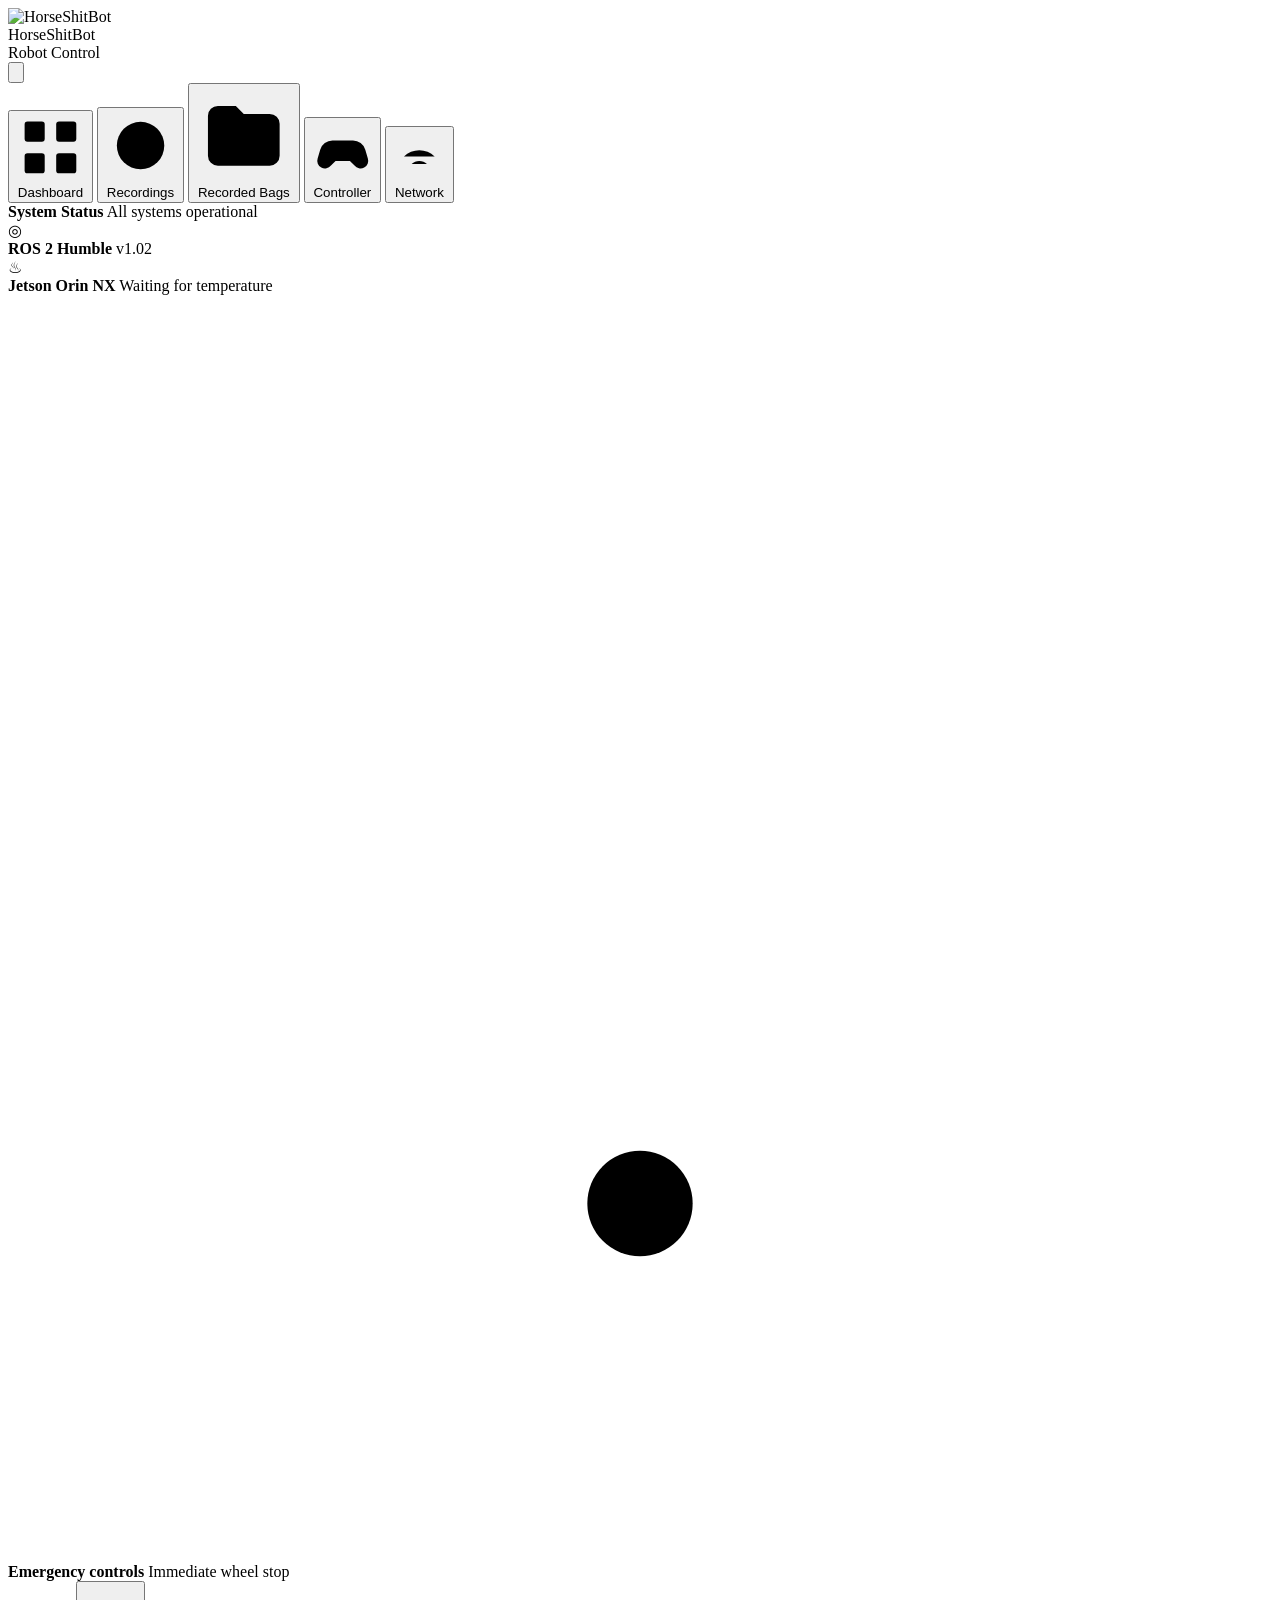
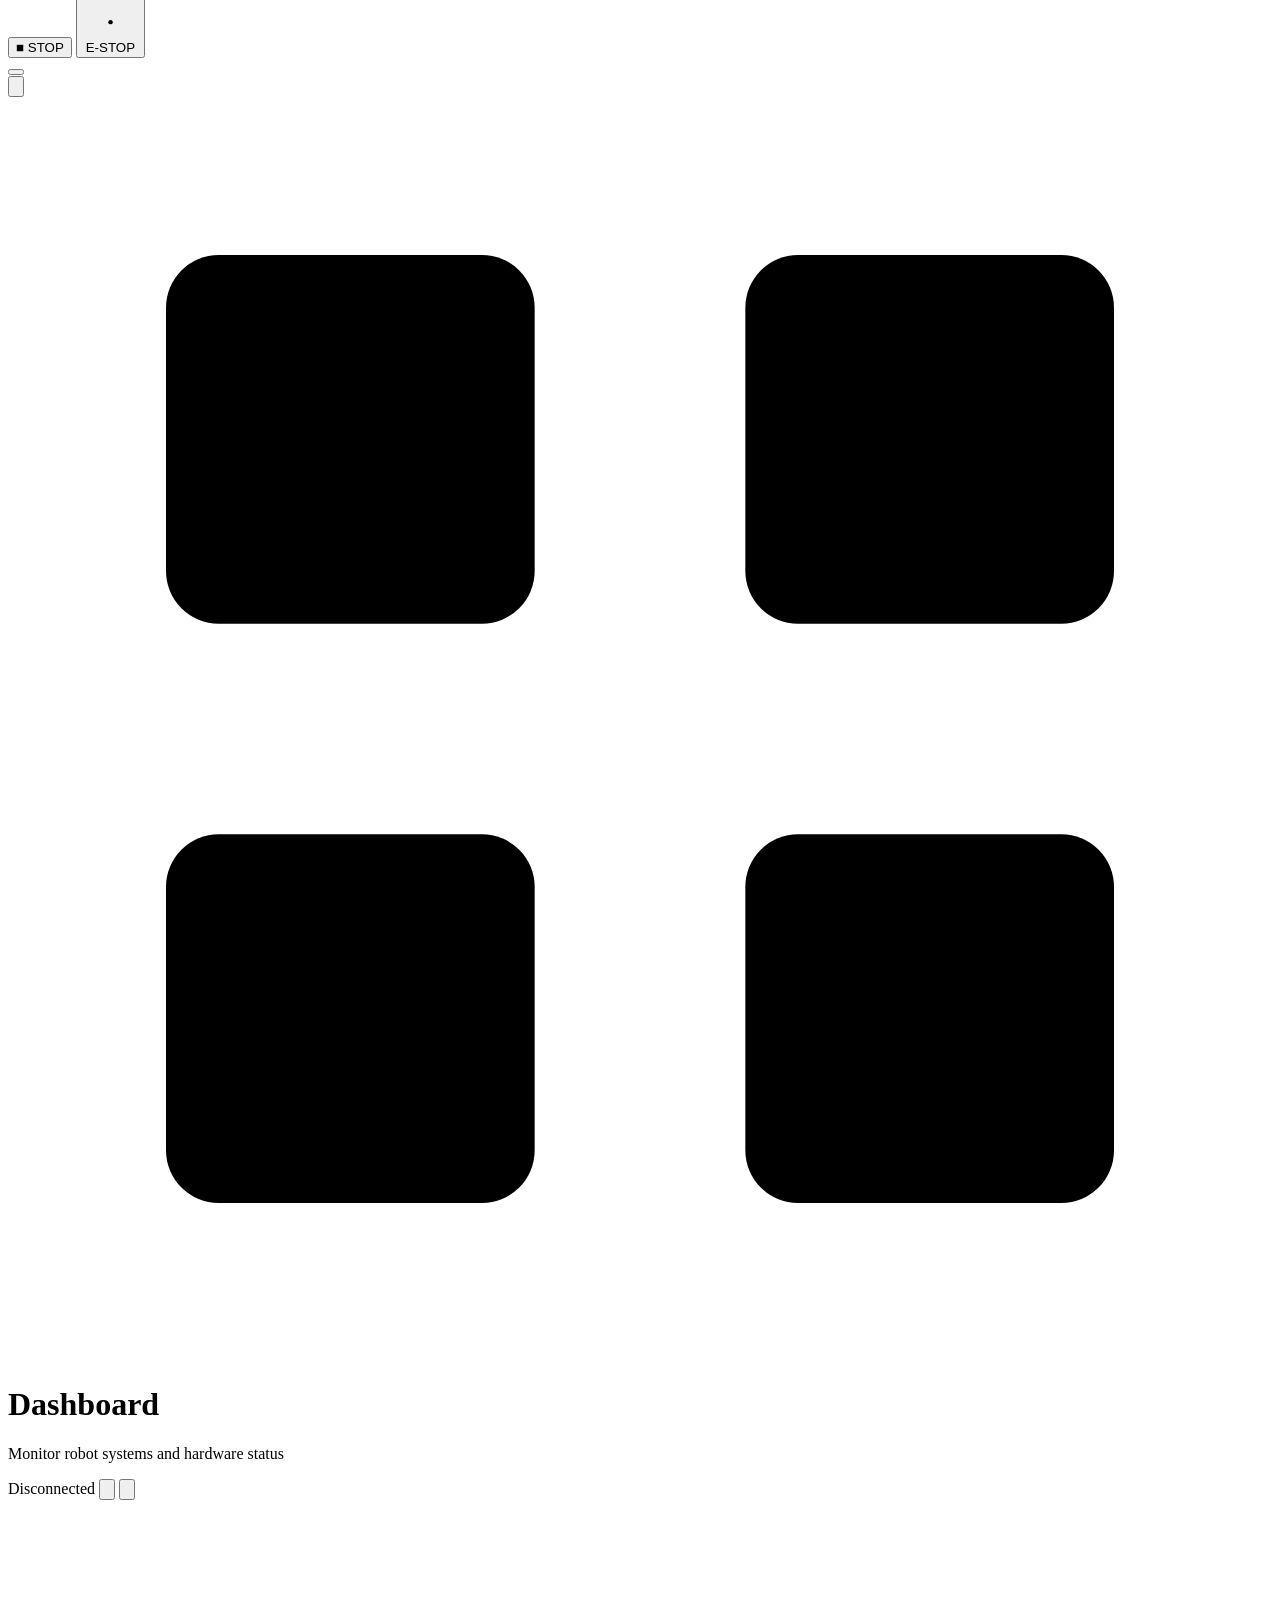
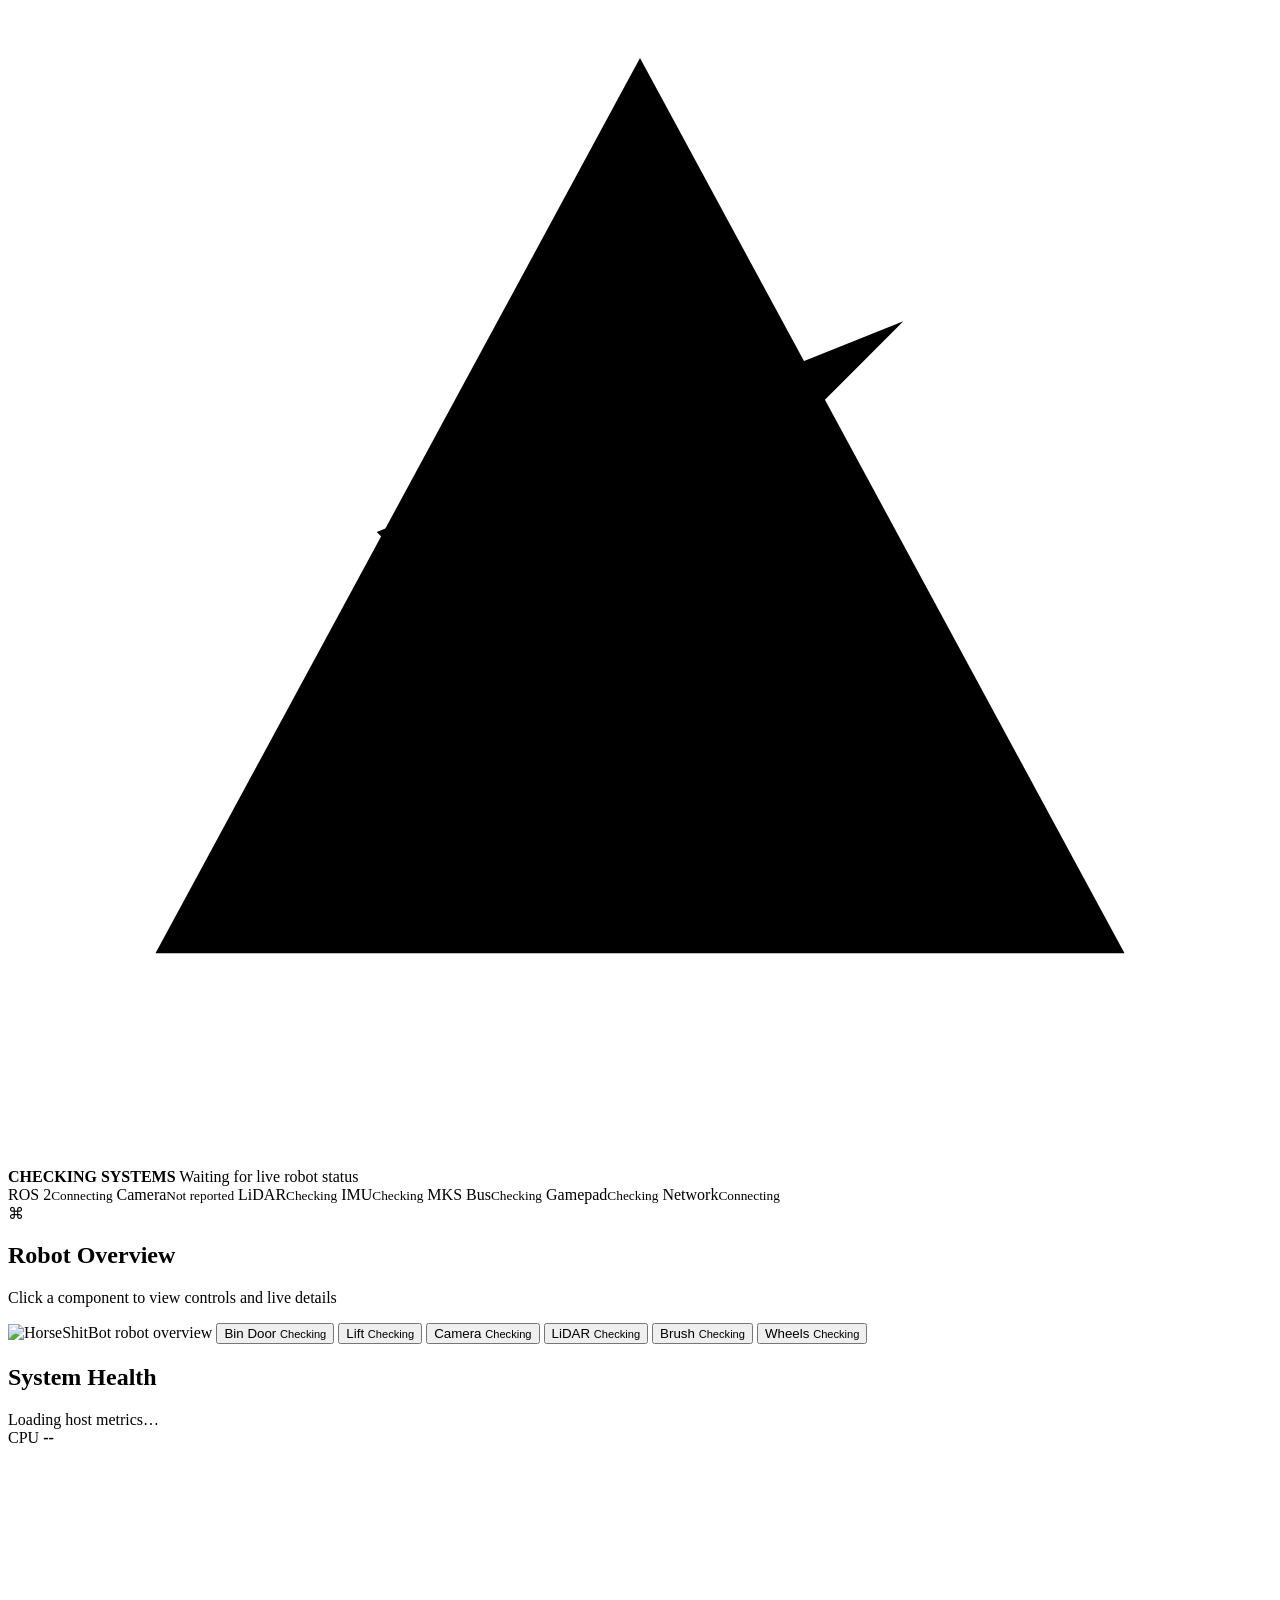
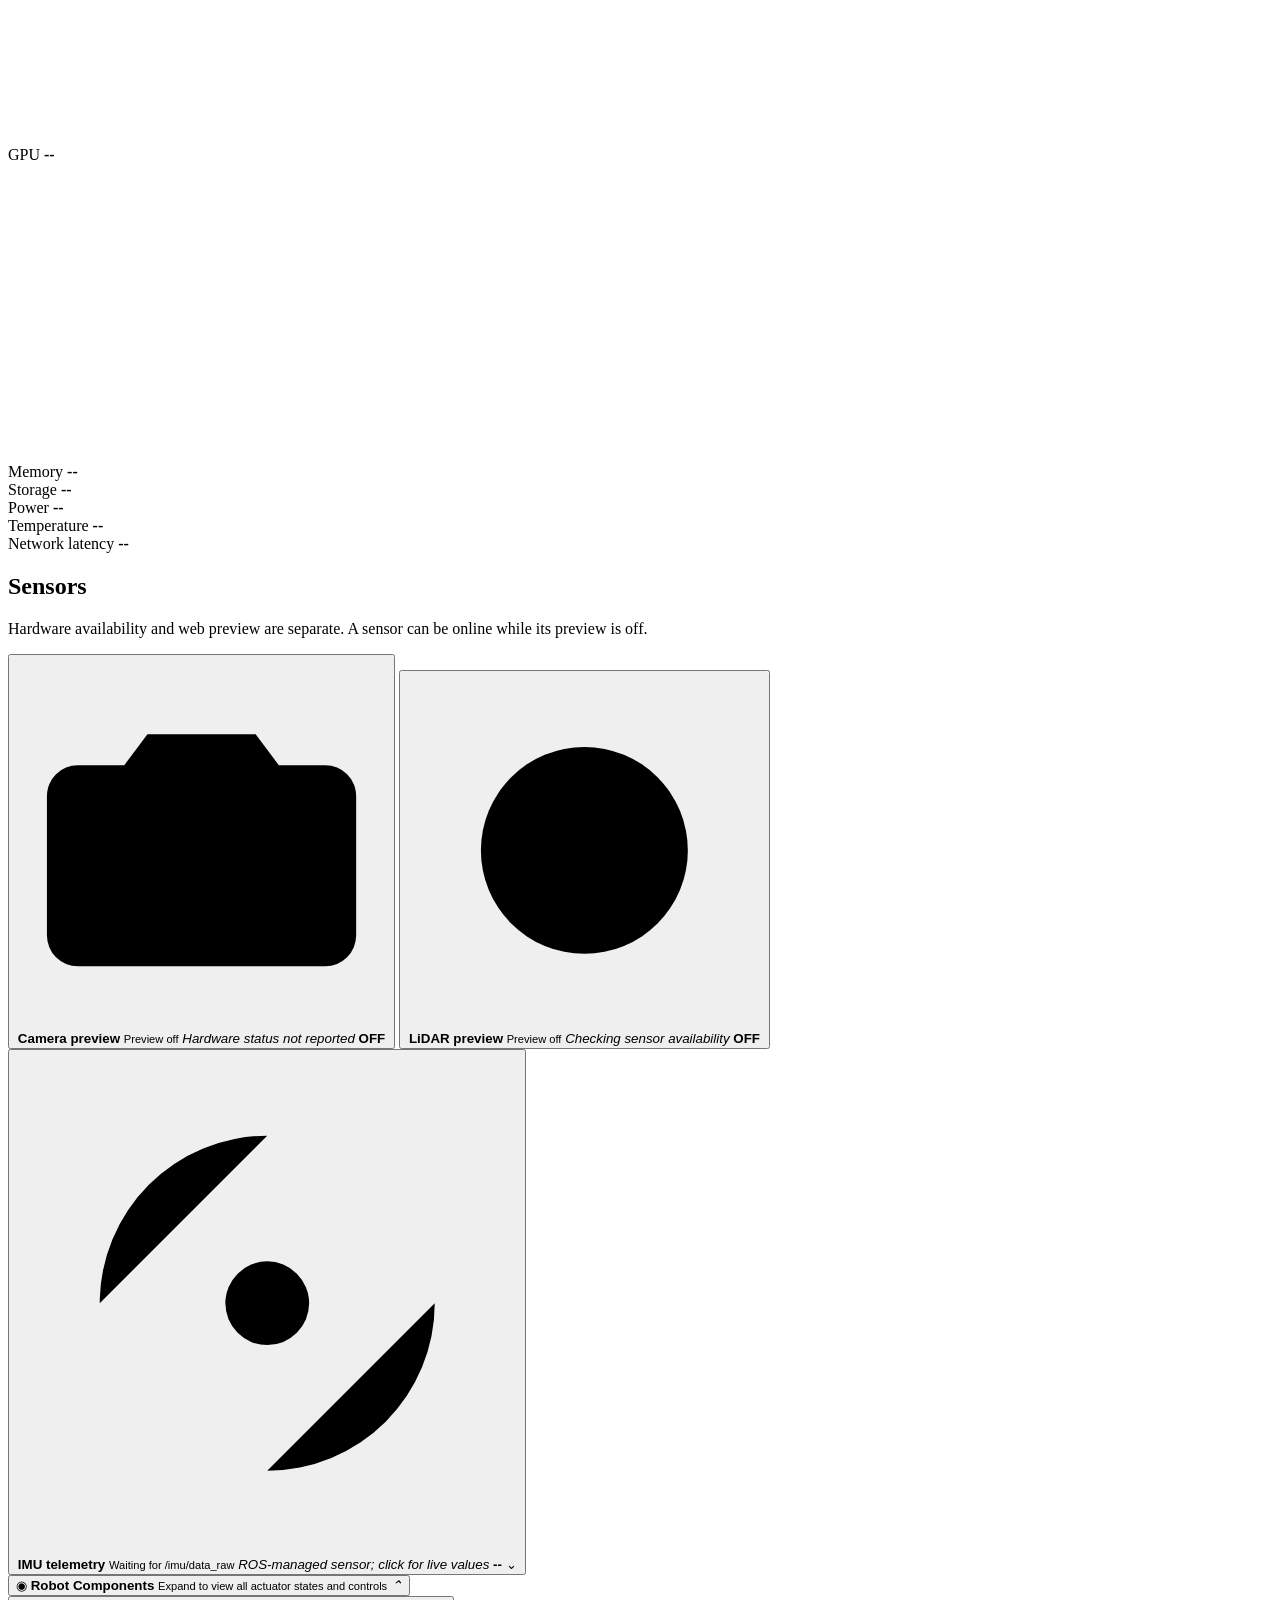
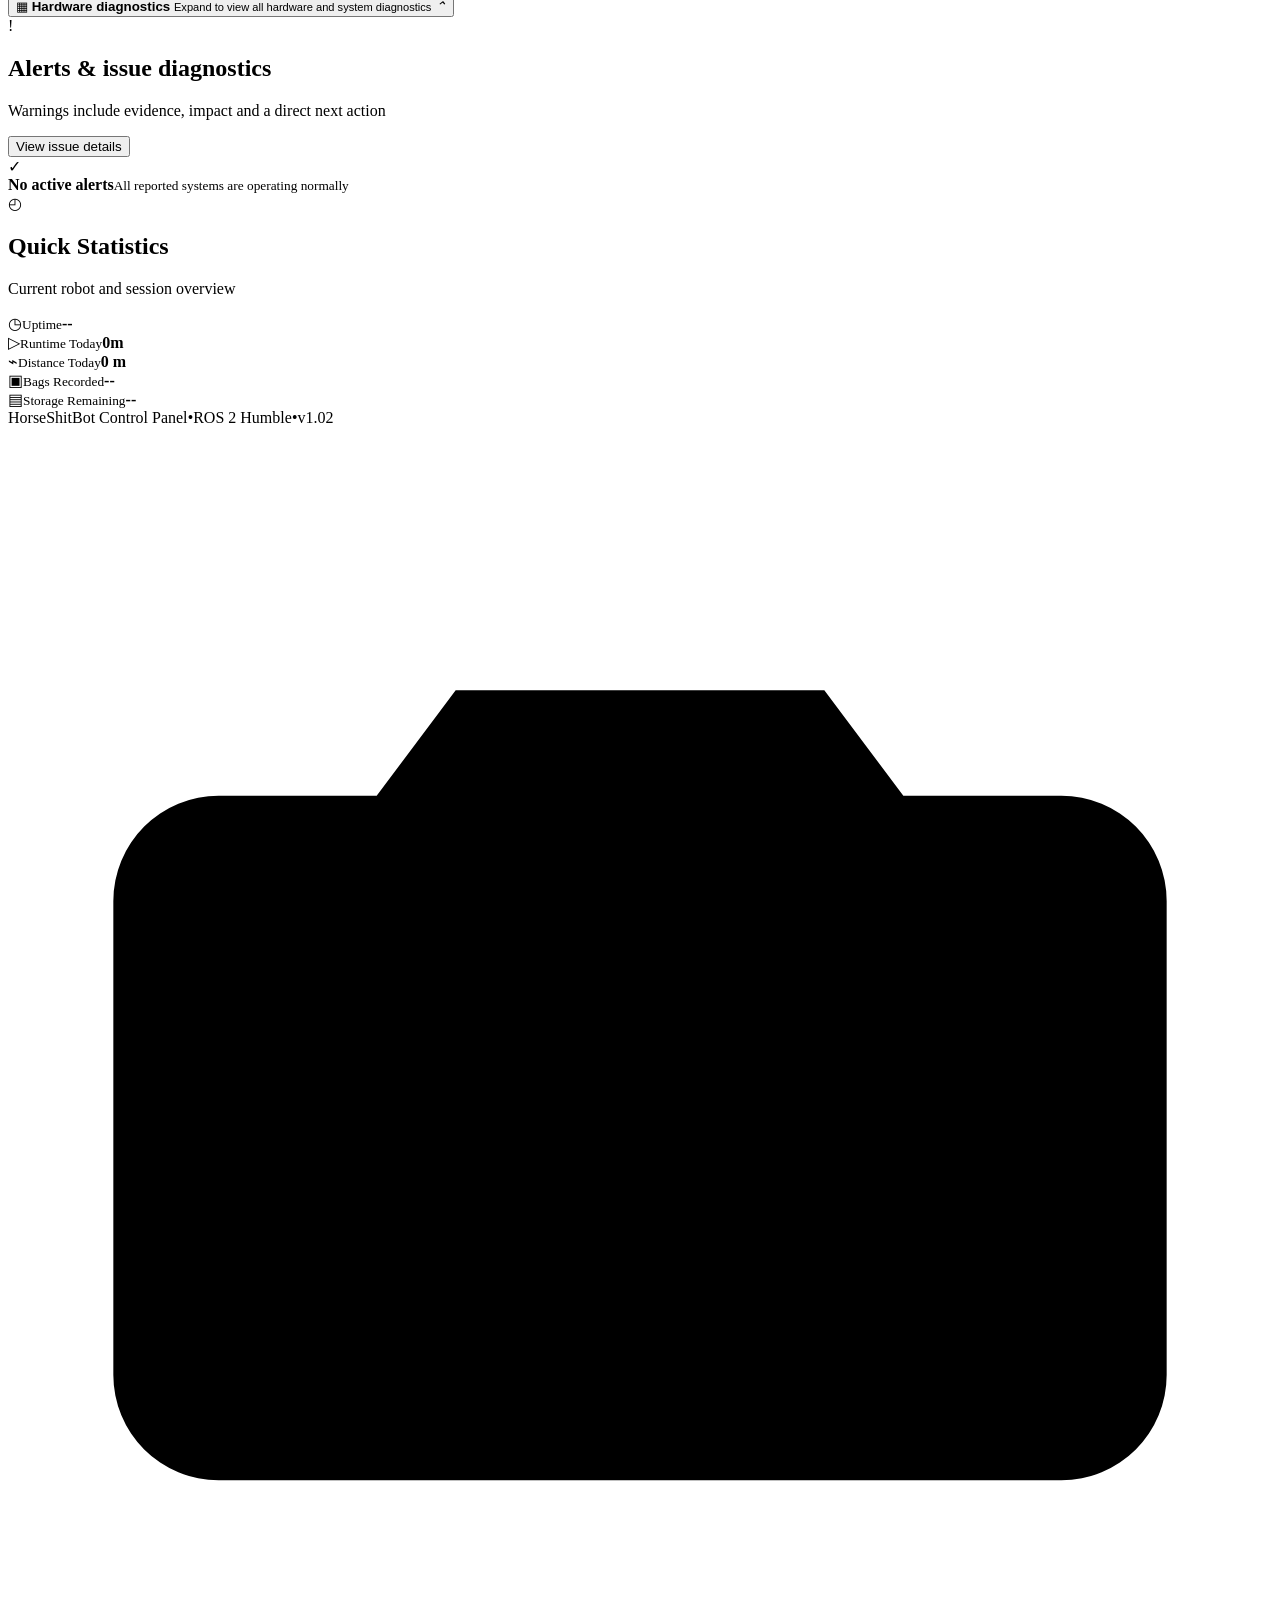
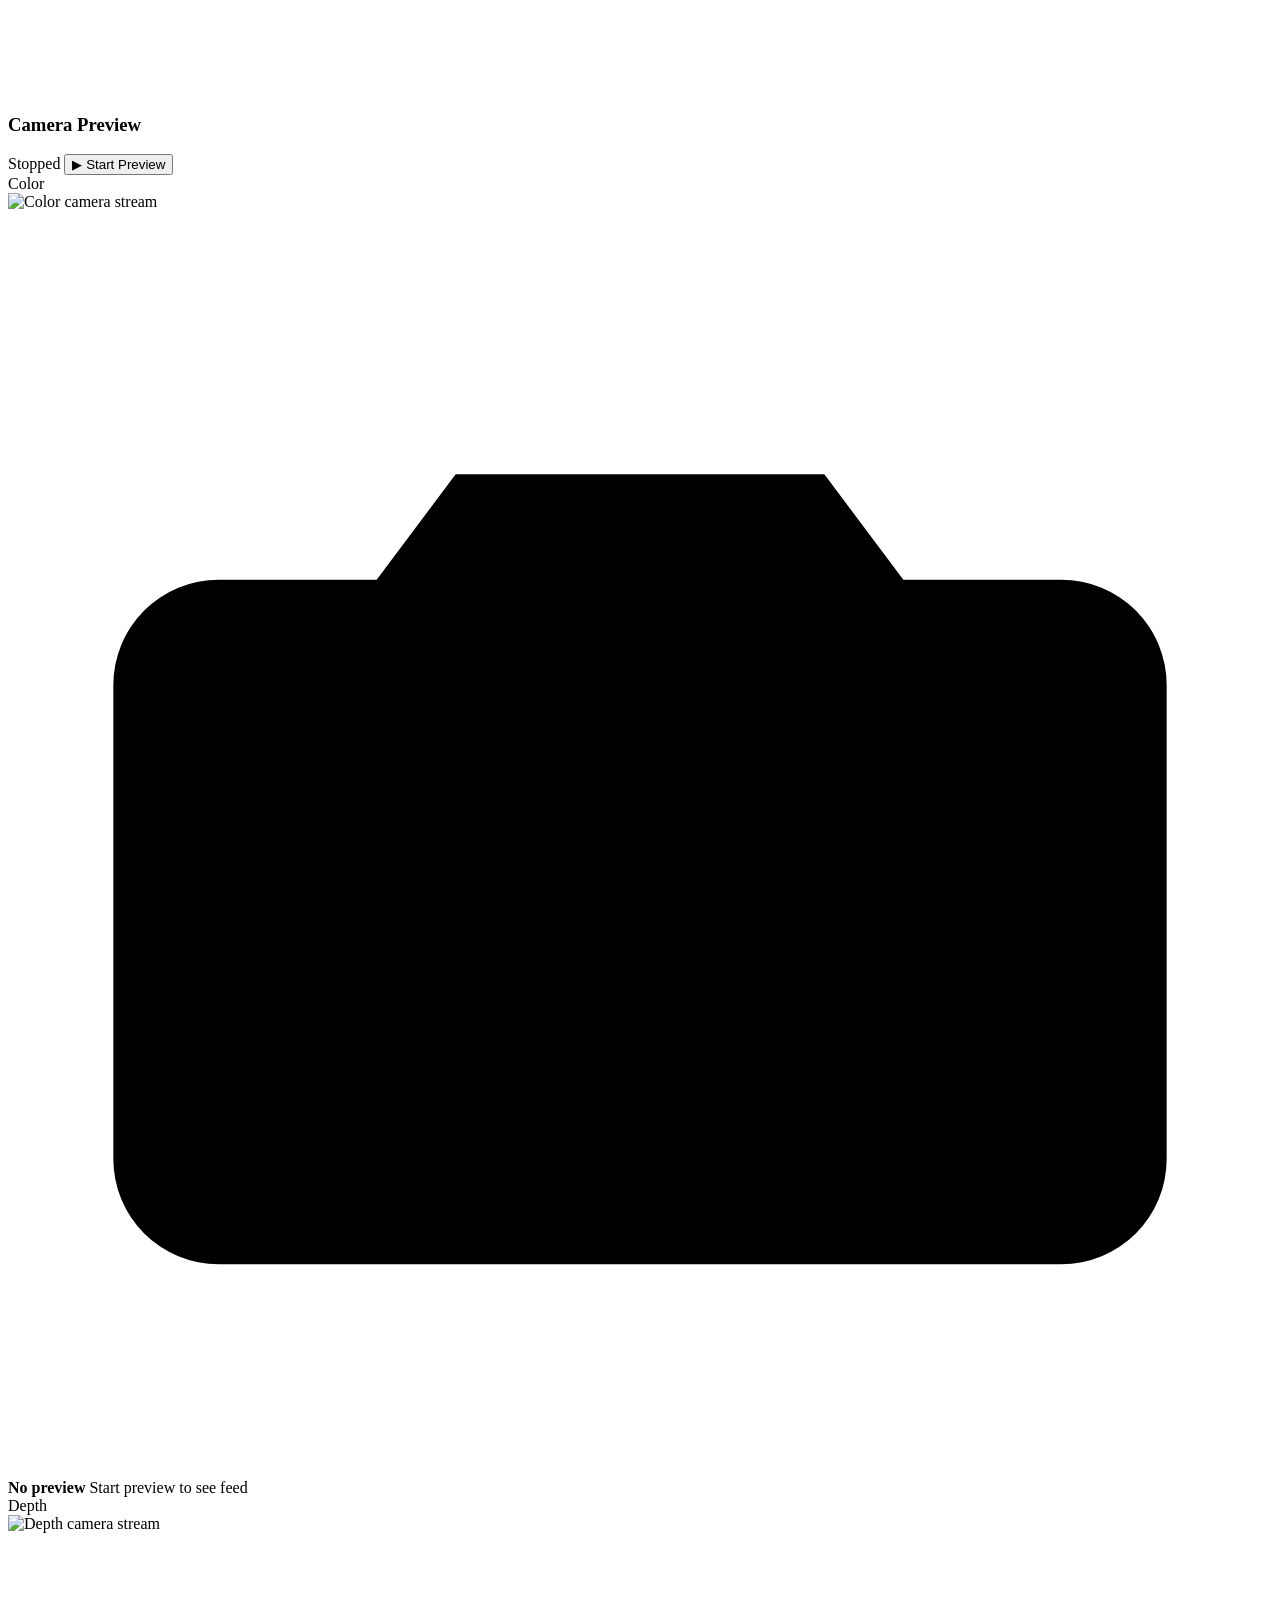
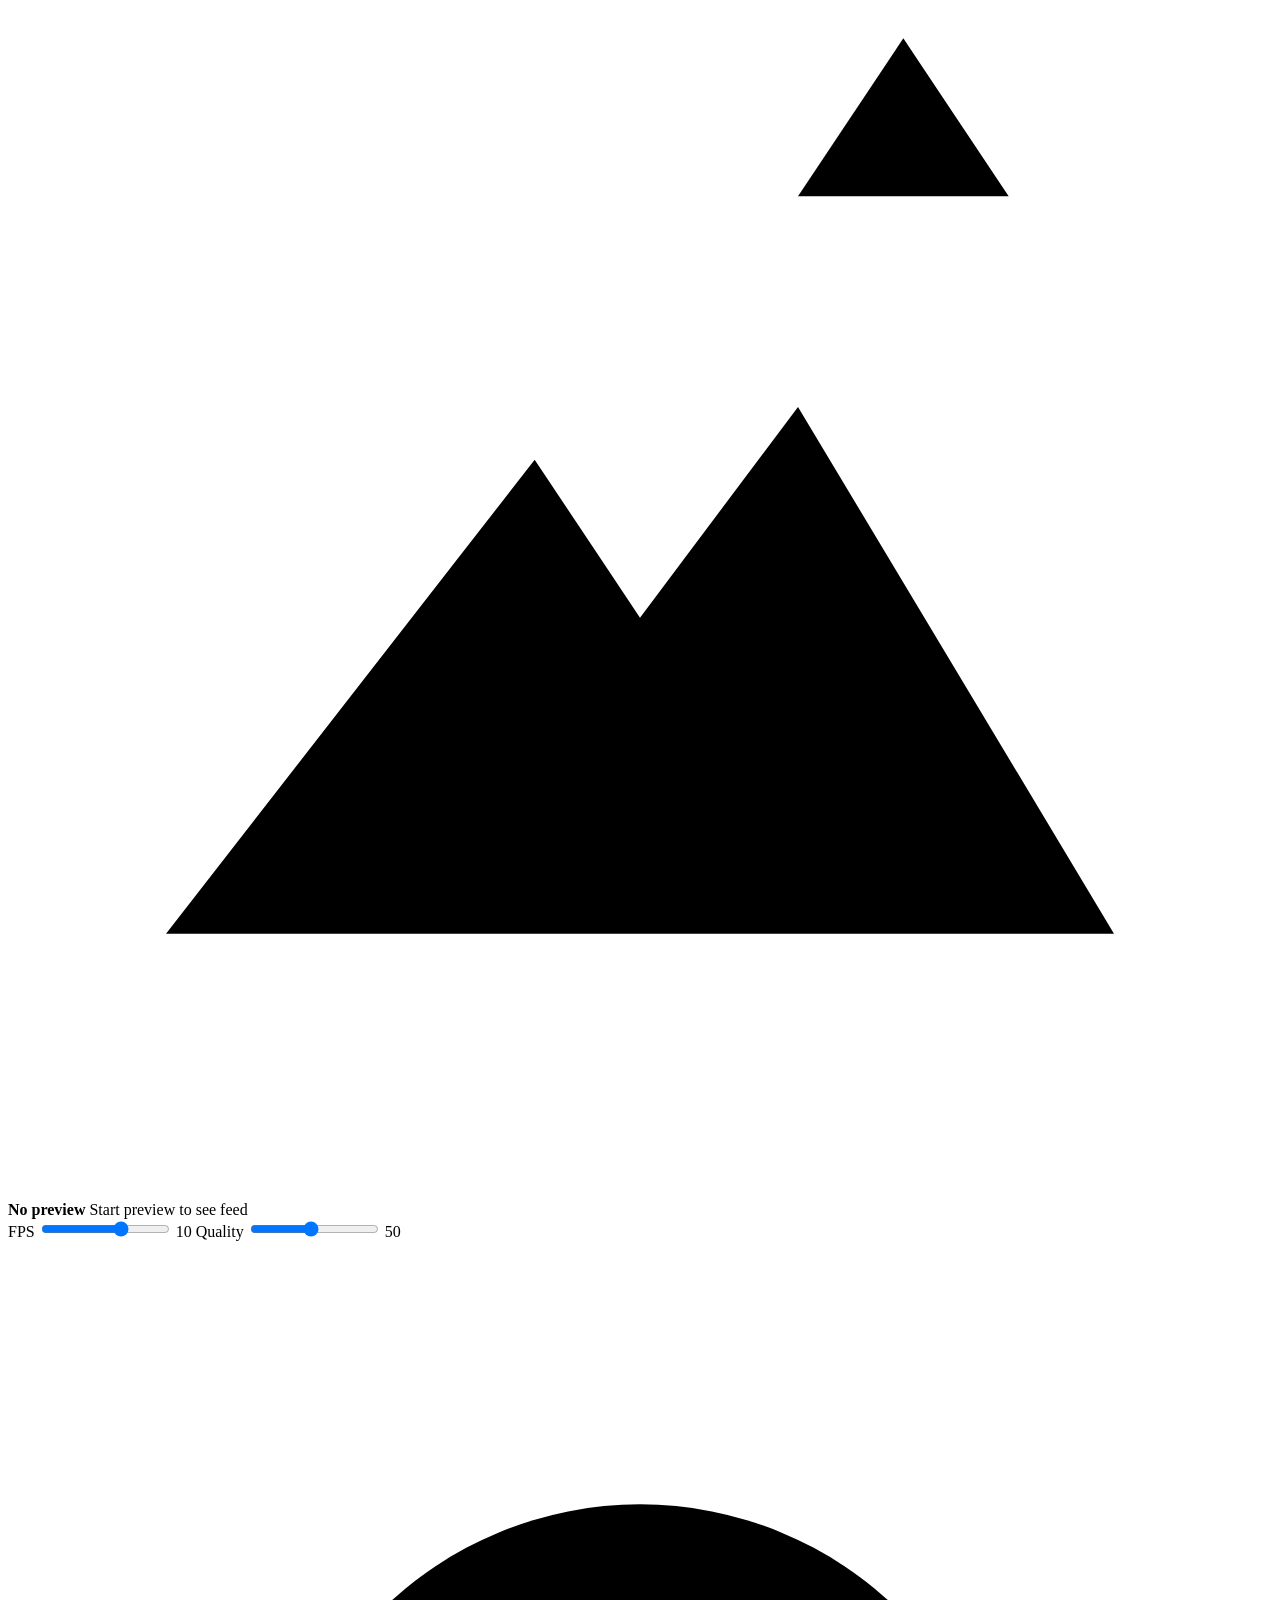
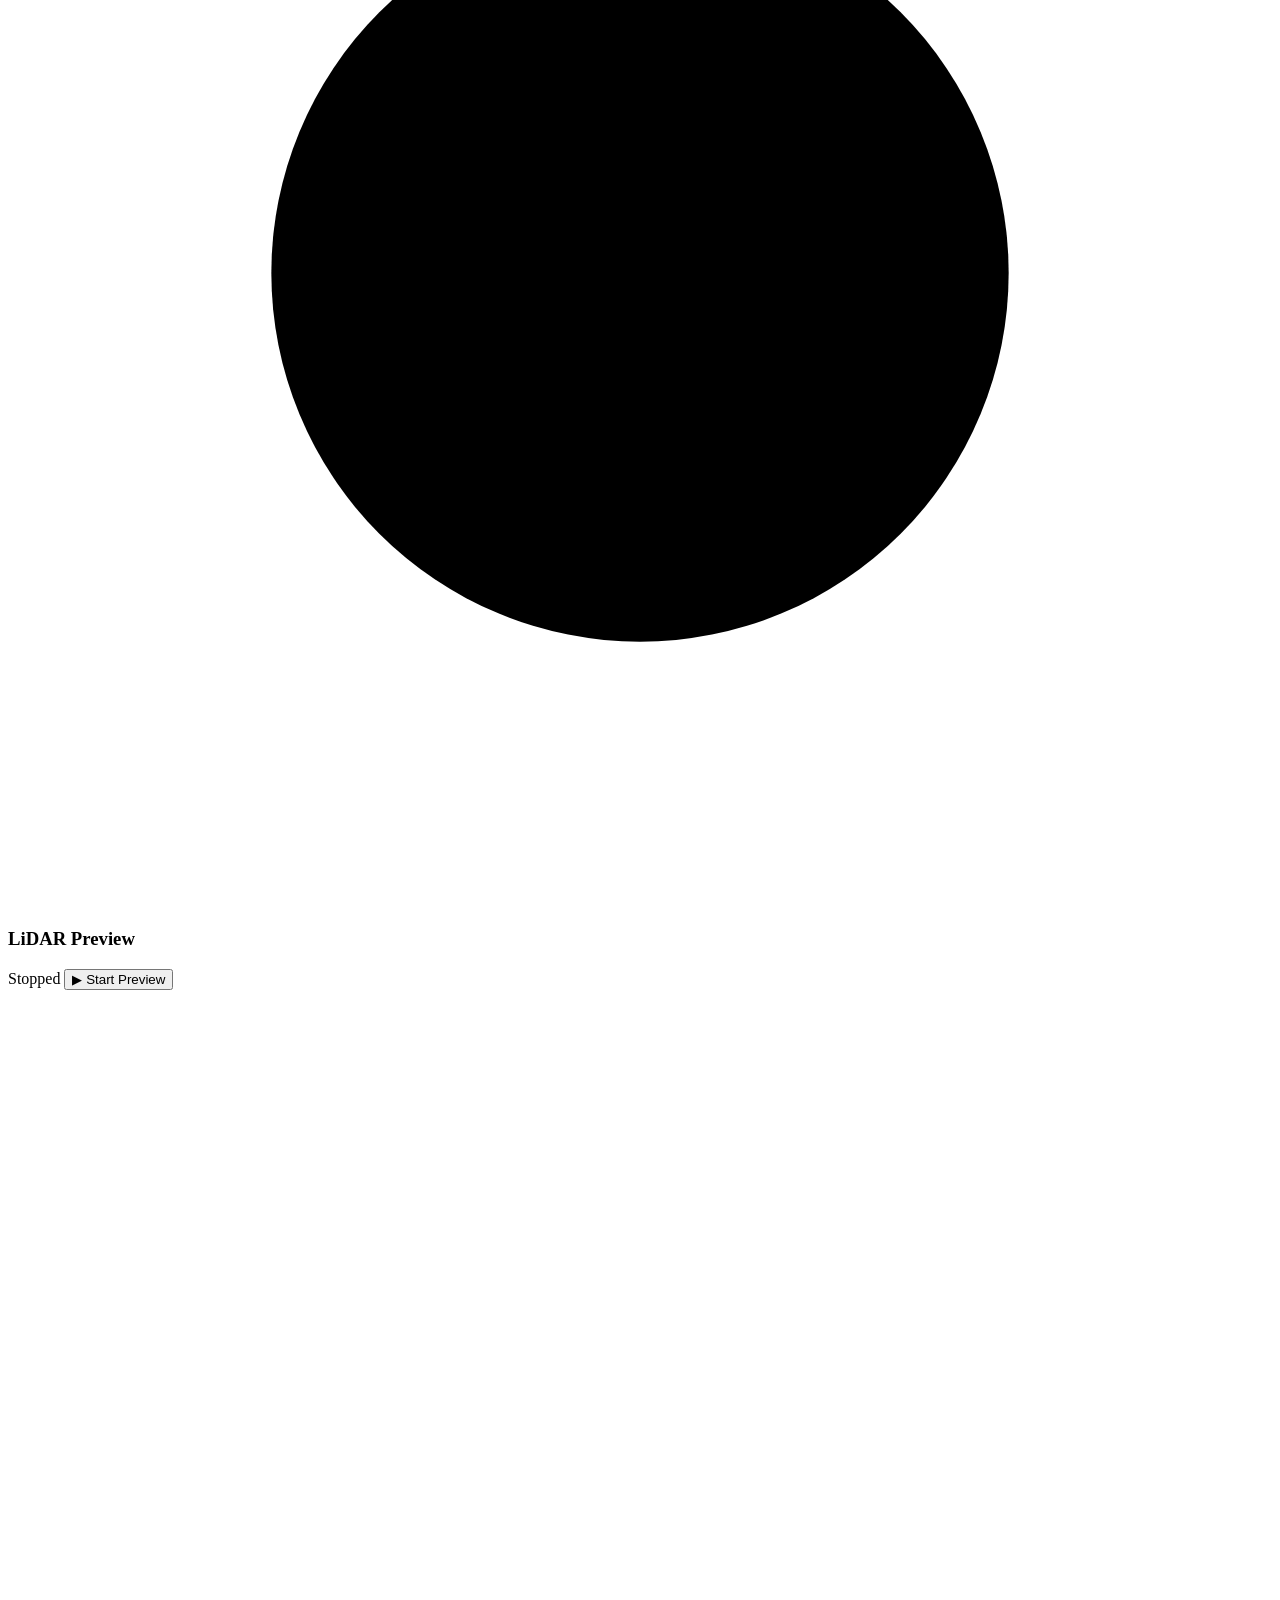
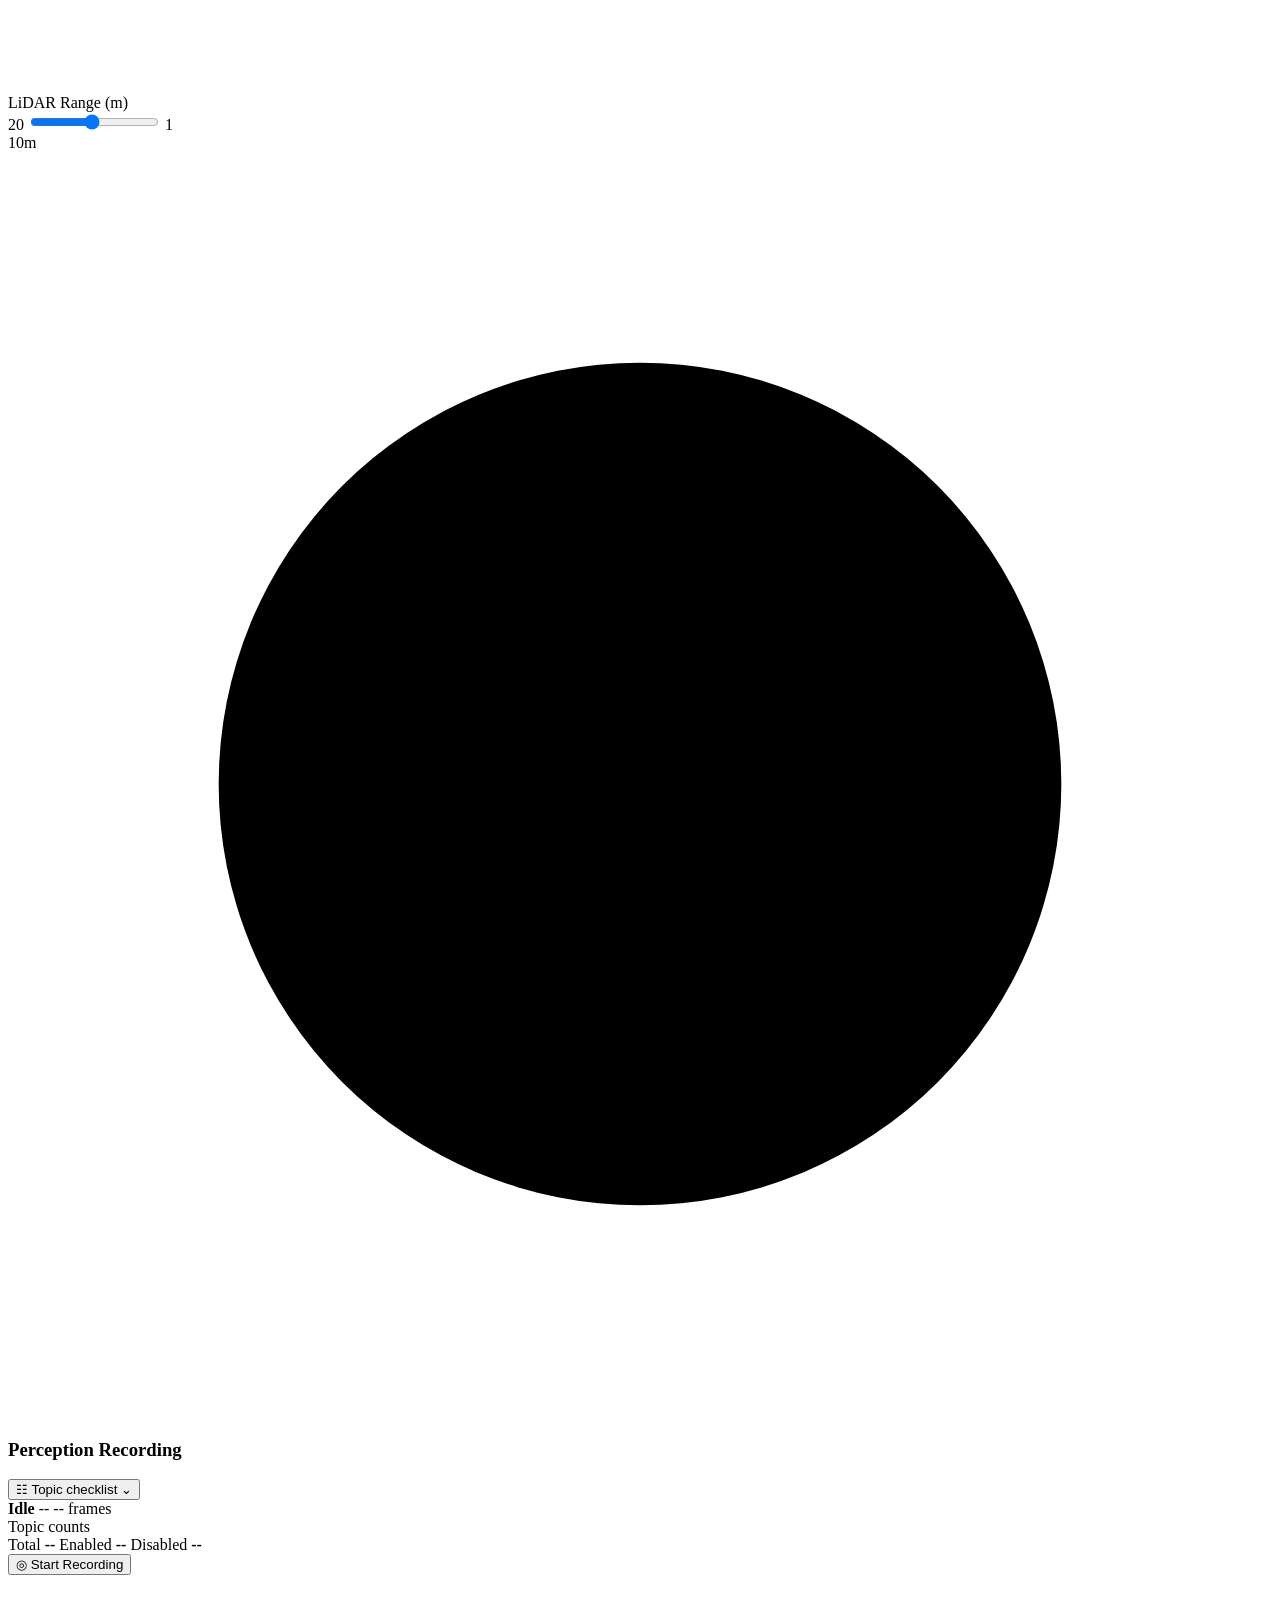
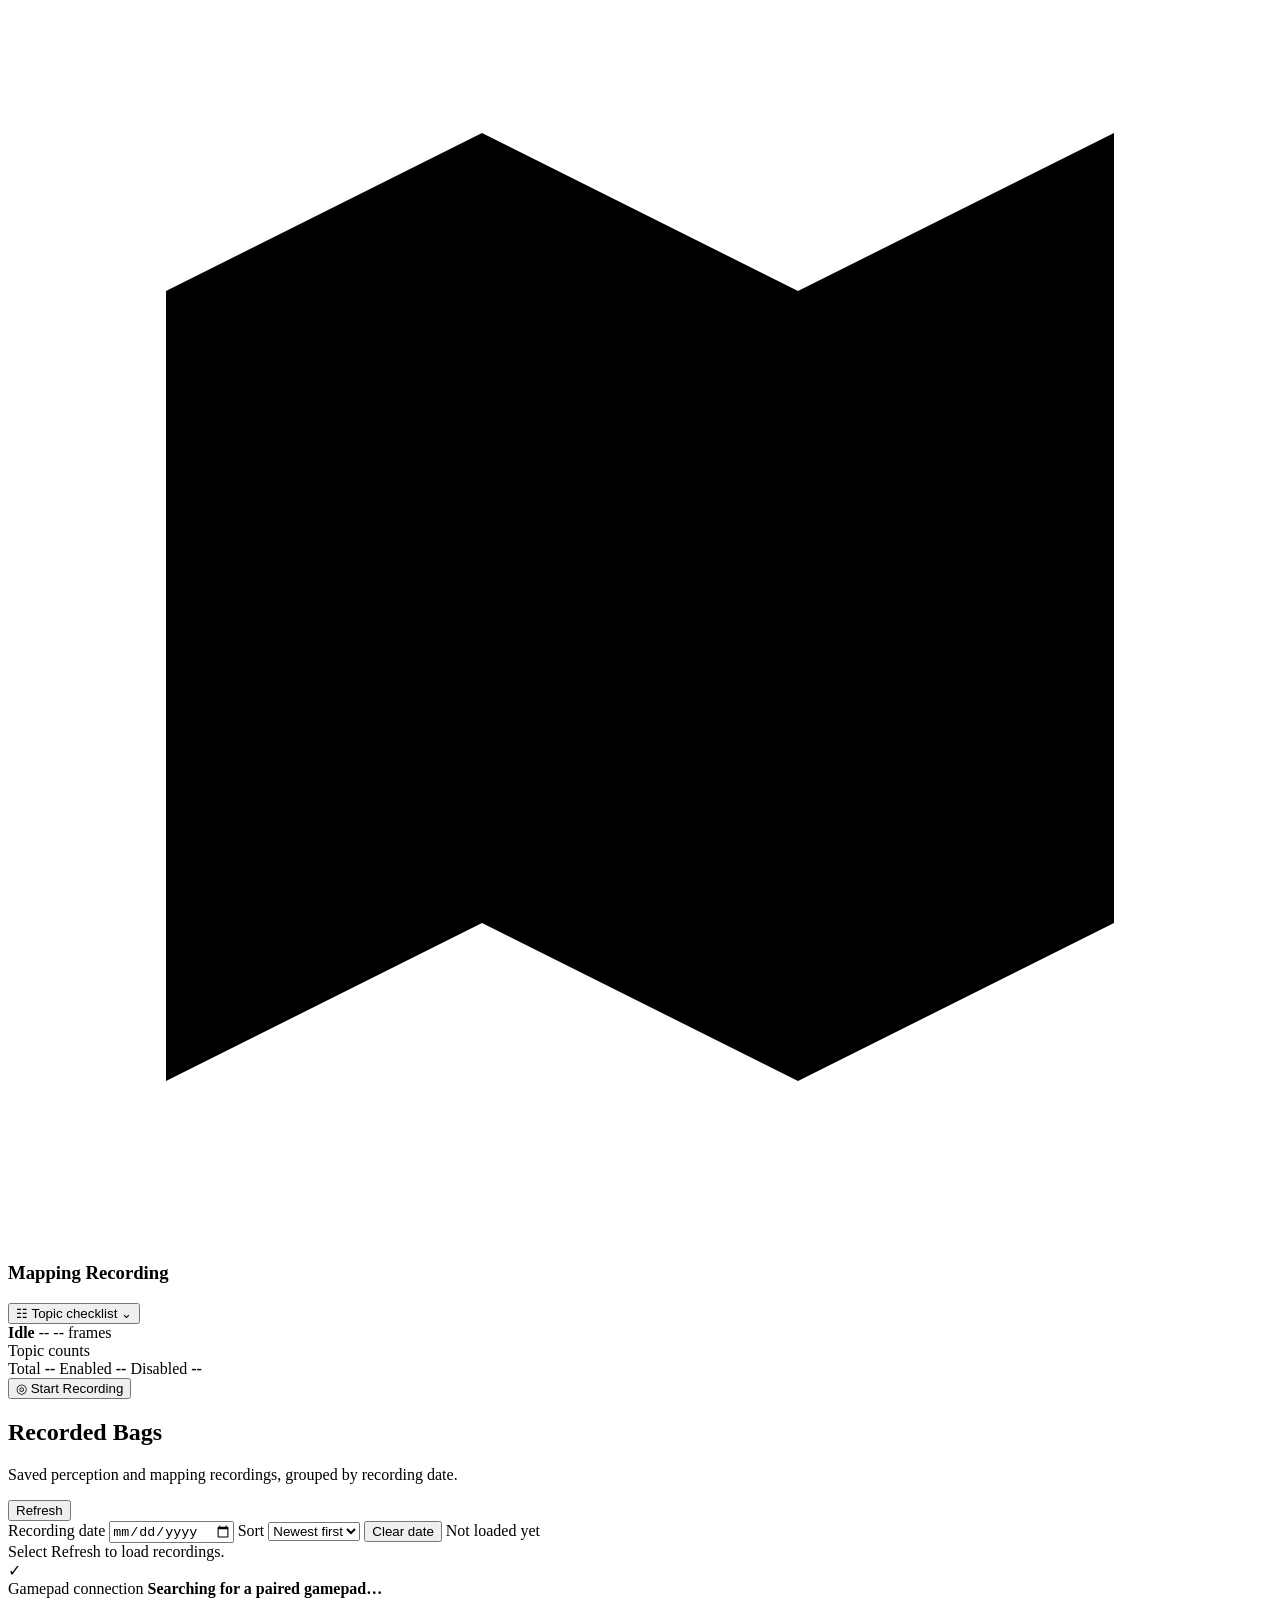
==== commit fc2ddf3d: "Changed UI" ====
--- a/src/horseshitbot/horseshitbot/web/static/index.html
+++ b/src/horseshitbot/horseshitbot/web/static/index.html
@@ -78,19 +78,43 @@
 </div>
 </div>
 
-<div class="sidebar-status-row dashboard-sidebar-only">
-<span class="status-glyph">▤</span>
+<div class="sidebar-emergency-section">
+<div class="sidebar-emergency-heading">
+<span class="sidebar-emergency-symbol" aria-hidden="true">
+<svg viewBox="0 0 24 24" focusable="false">
+<path d="M12 7.25v6.5"></path>
+<circle cx="12" cy="17.25" r="1"></circle>
+</svg>
+</span>
 <div>
-<strong>MKS Bus</strong>
-<span id="sidebar-mks-state">Checking</span>
-</div>
-</div>
-<div class="sidebar-status-row dashboard-sidebar-only">
-<span class="status-glyph">◷</span>
-<div>
-<strong>Uptime</strong>
-<span id="sidebar-uptime">--</span>
-</div>
+<strong>Emergency controls</strong>
+<span>Immediate wheel stop</span>
+</div>
+</div>
+
+<div class="sidebar-emergency-buttons">
+<button class="sidebar-stop-button" id="sidebar-stop-button" type="button"
+        onclick="sidebarWheelCommand('stop')"
+        title="Stop wheel motion">
+<span aria-hidden="true">■</span>
+<span>STOP</span>
+</button>
+
+<button class="sidebar-estop-button" id="sidebar-estop-button" type="button"
+        onclick="sidebarWheelCommand('stop_fast')"
+        title="Trigger the wheel emergency stop">
+<span class="sidebar-estop-icon" aria-hidden="true">
+<svg viewBox="0 0 24 24" focusable="false">
+<path d="M12 6.75v7"></path>
+<circle cx="12" cy="17.25" r="1"></circle>
+</svg>
+</span>
+<span>E-STOP</span>
+</button>
+</div>
+
+<span class="sidebar-emergency-message" id="sidebar-emergency-message"
+      role="status" aria-live="polite"></span>
 </div>
 </div>
 </aside>
@@ -218,11 +242,7 @@
       <article class="dashboard-card system-health-card">
         <header class="dashboard-simple-heading system-health-heading">
           <h2>System Health</h2>
-          <div class="system-health-actions">
-            <span class="system-health-state" id="system-health-state">Loading host metrics…</span>
-            <a class="system-data-link" href="/api/system-health" target="_blank" rel="noopener">Metrics JSON</a>
-            <a class="system-data-link" href="/api/power-status" target="_blank" rel="noopener">Power JSON</a>
-          </div>
+          <span class="system-health-state" id="system-health-state">Loading host metrics…</span>
         </header>
         <div class="health-list">
           <div class="health-row health-spark-row">
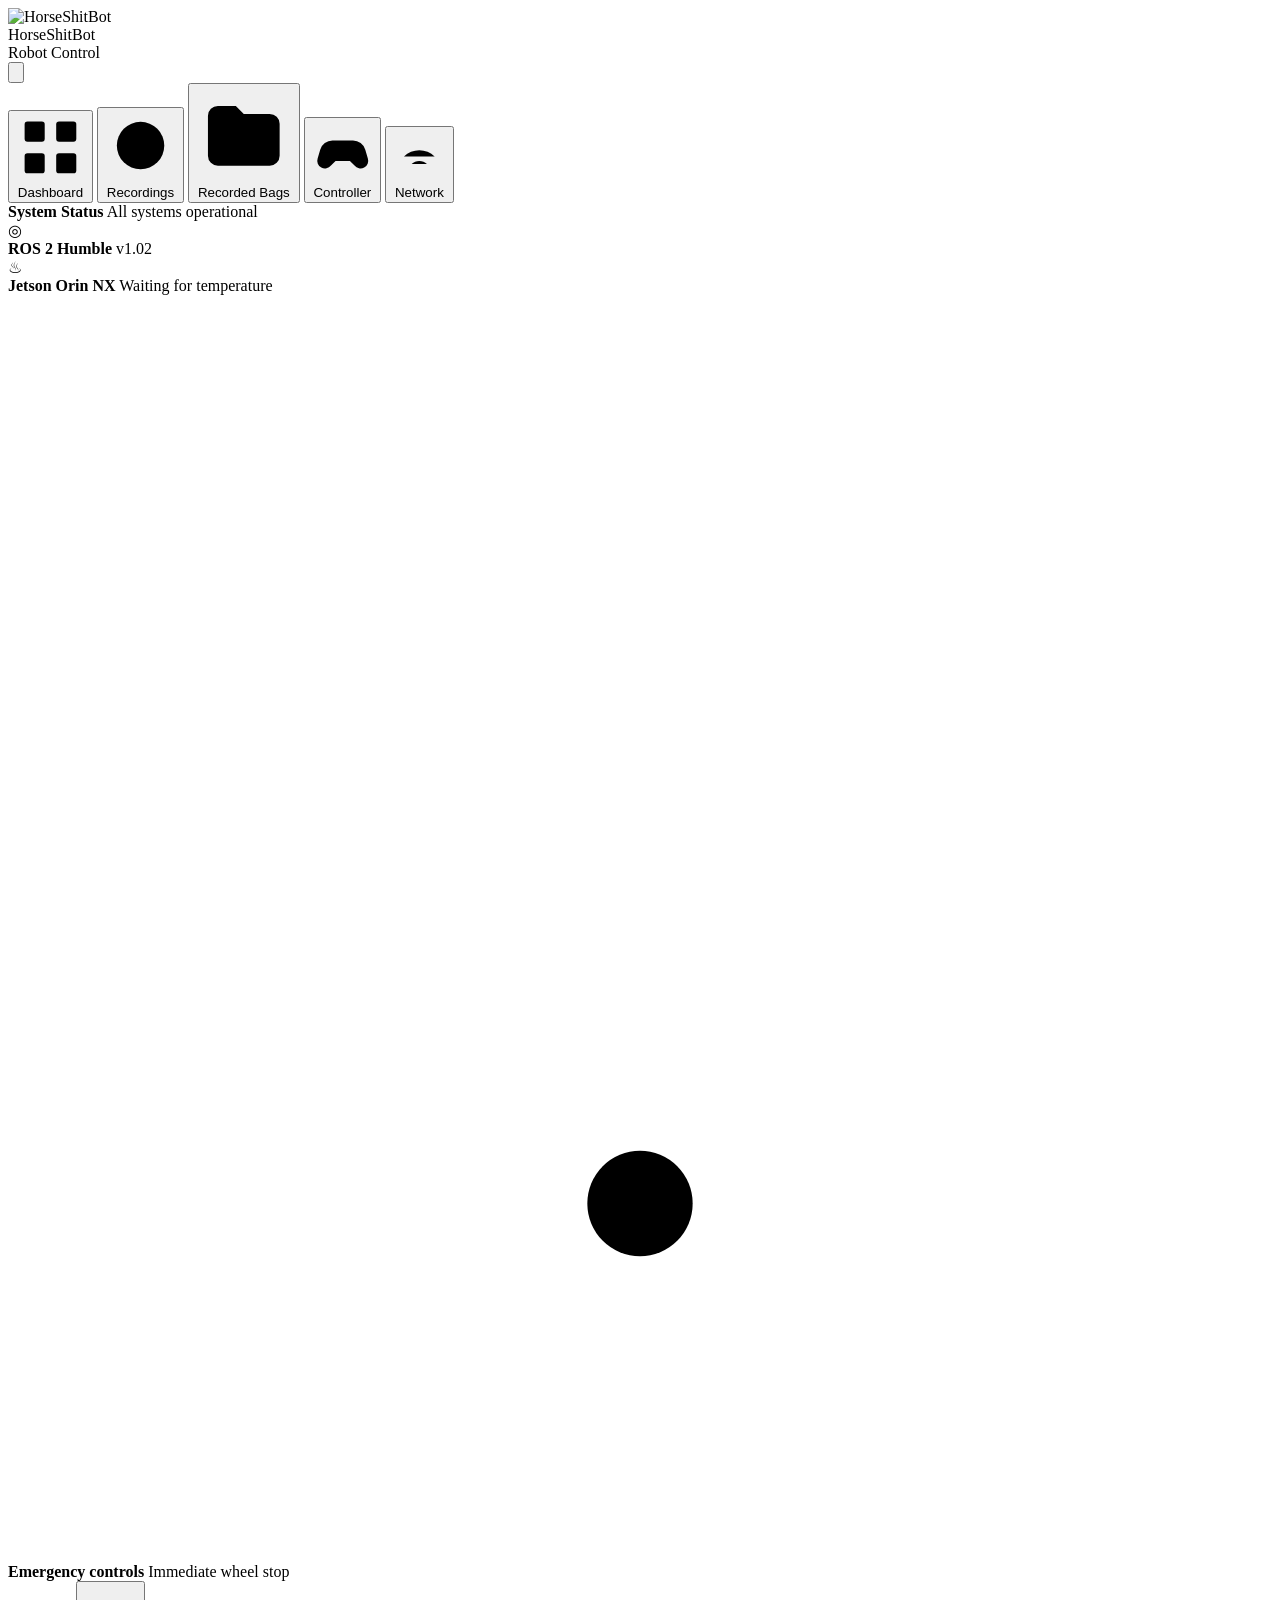
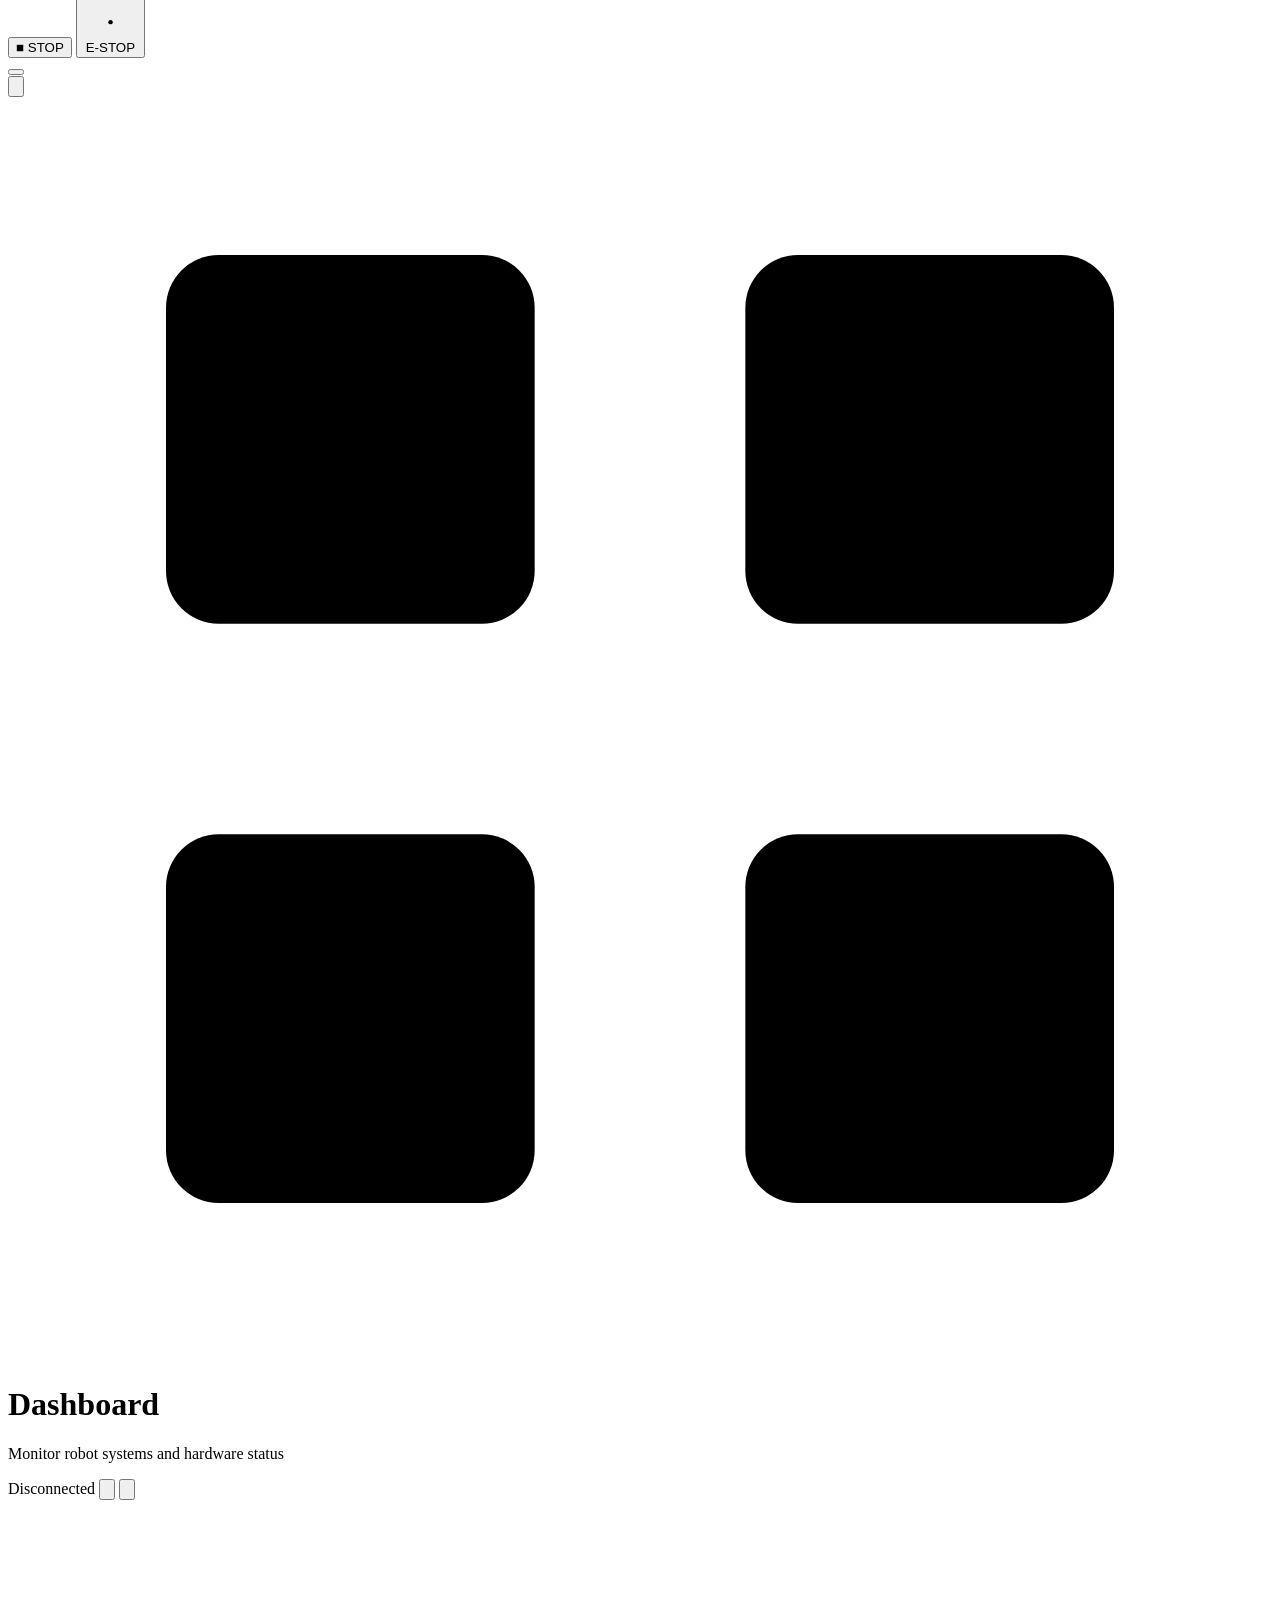
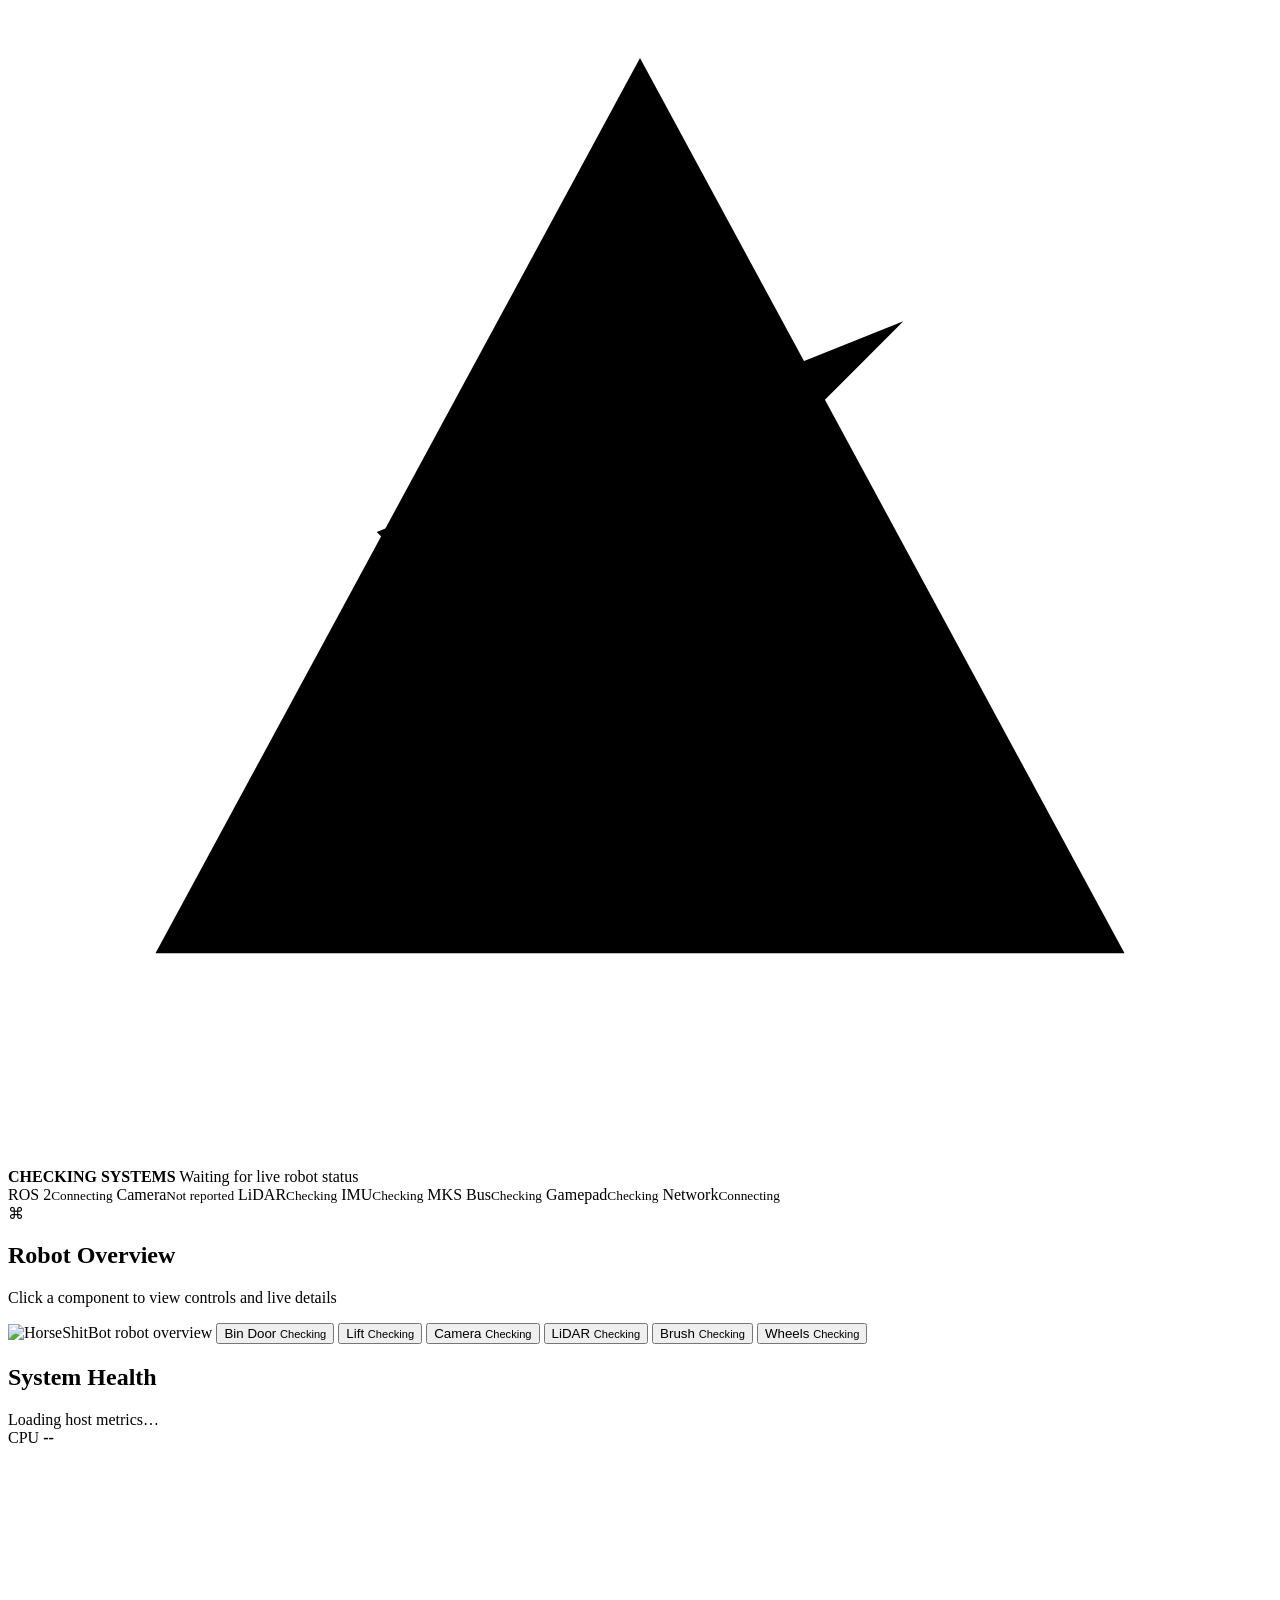
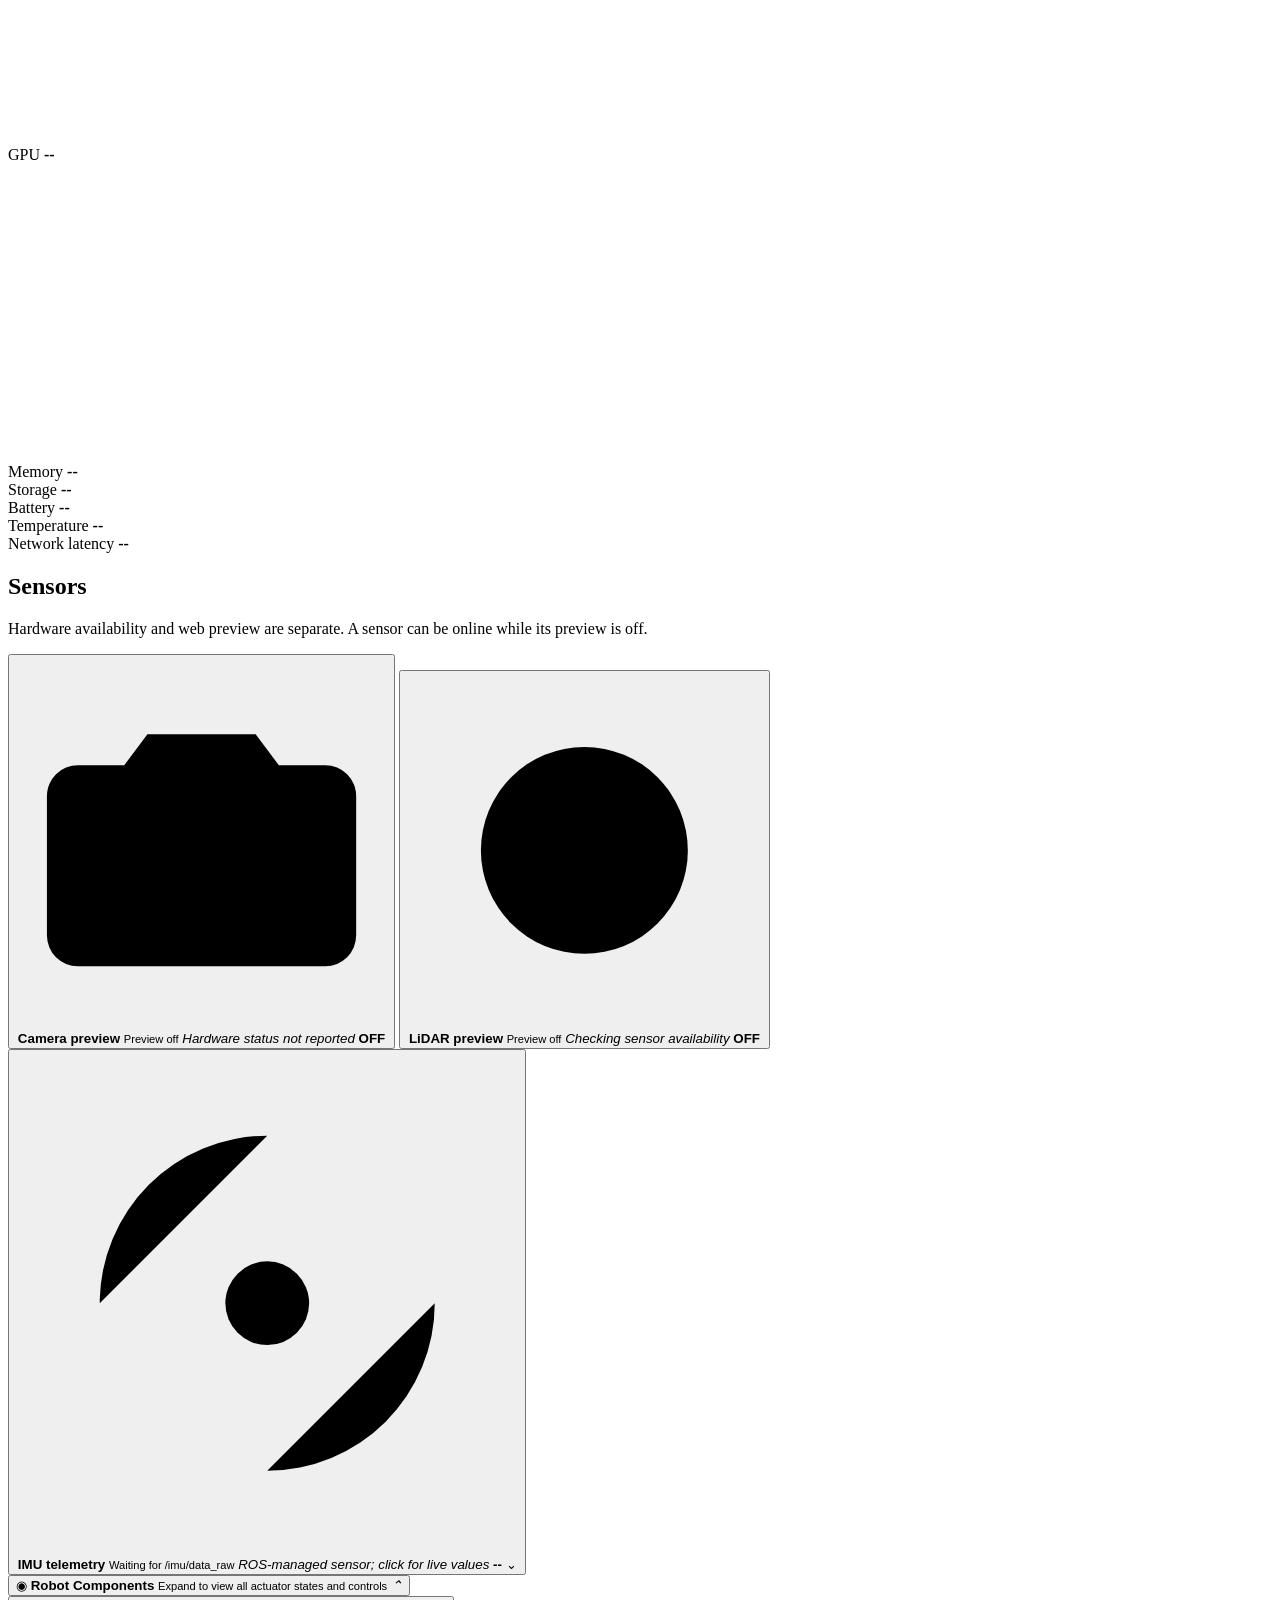
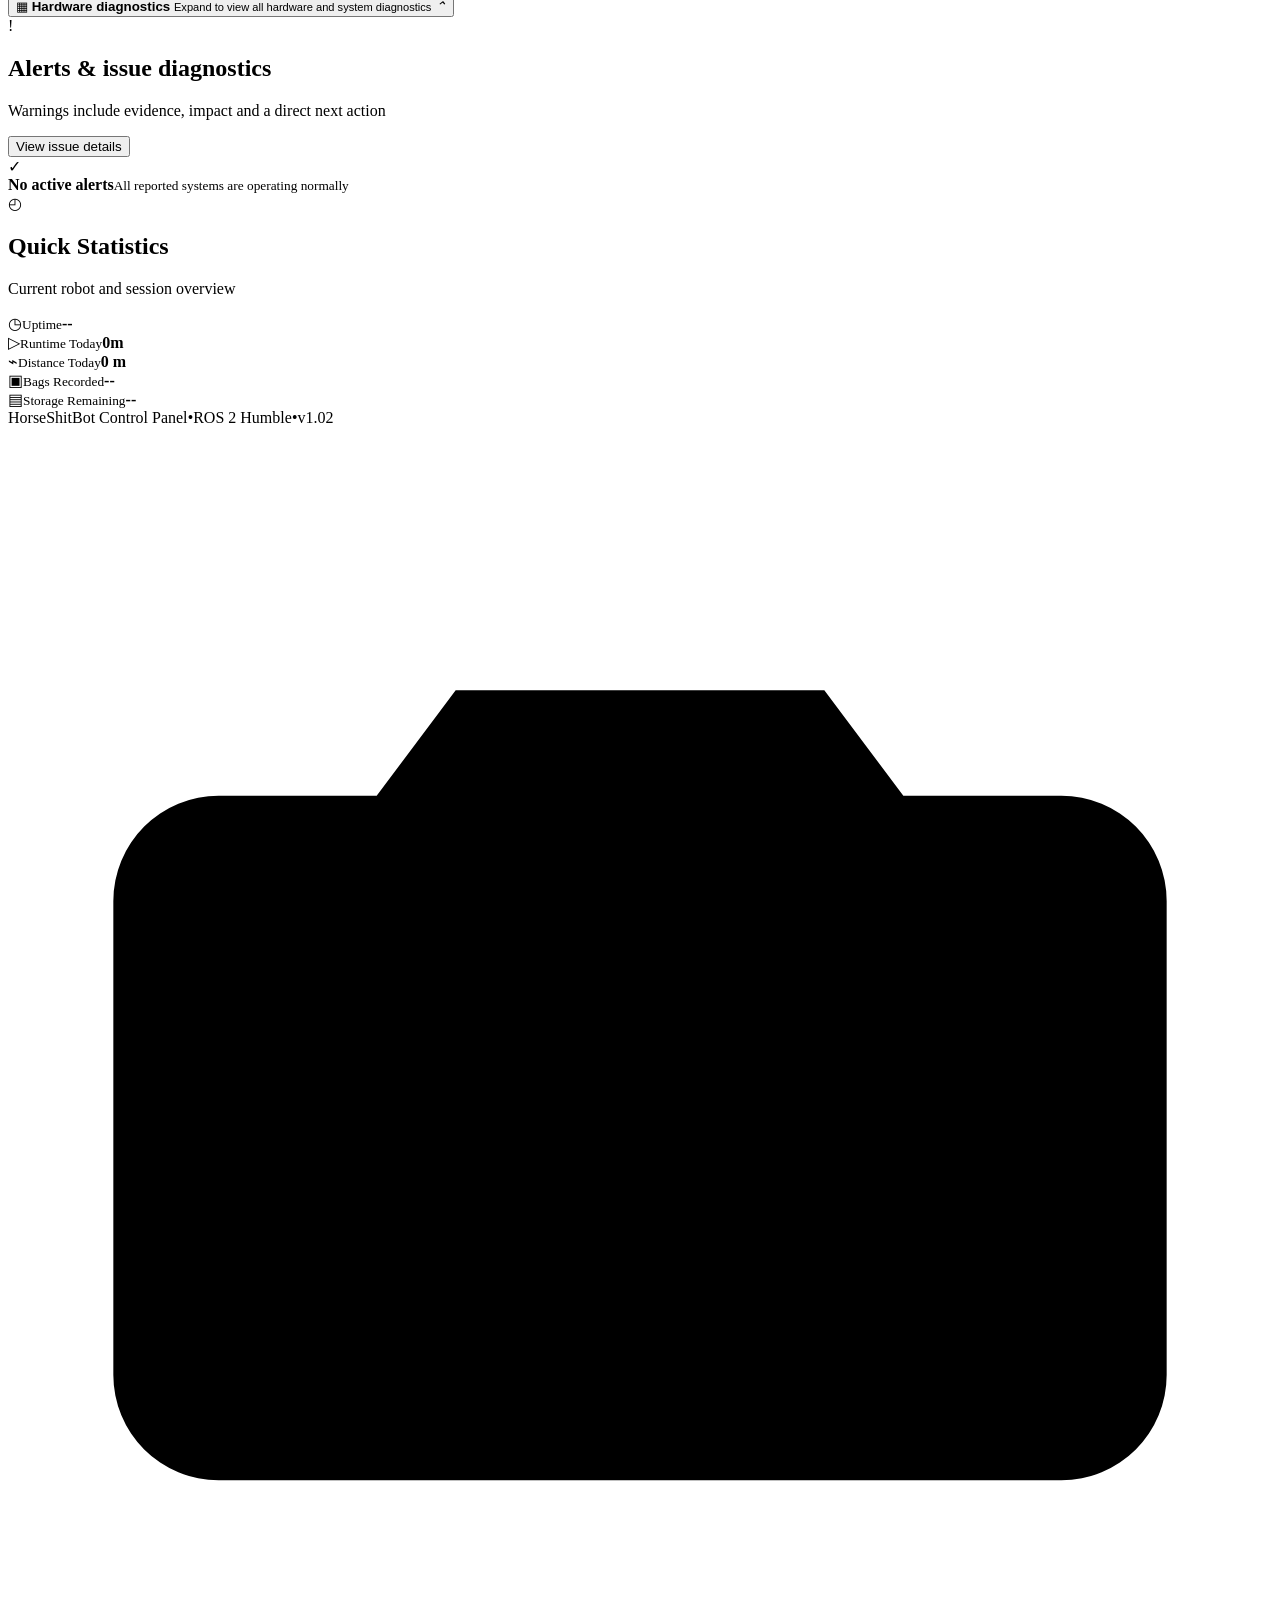
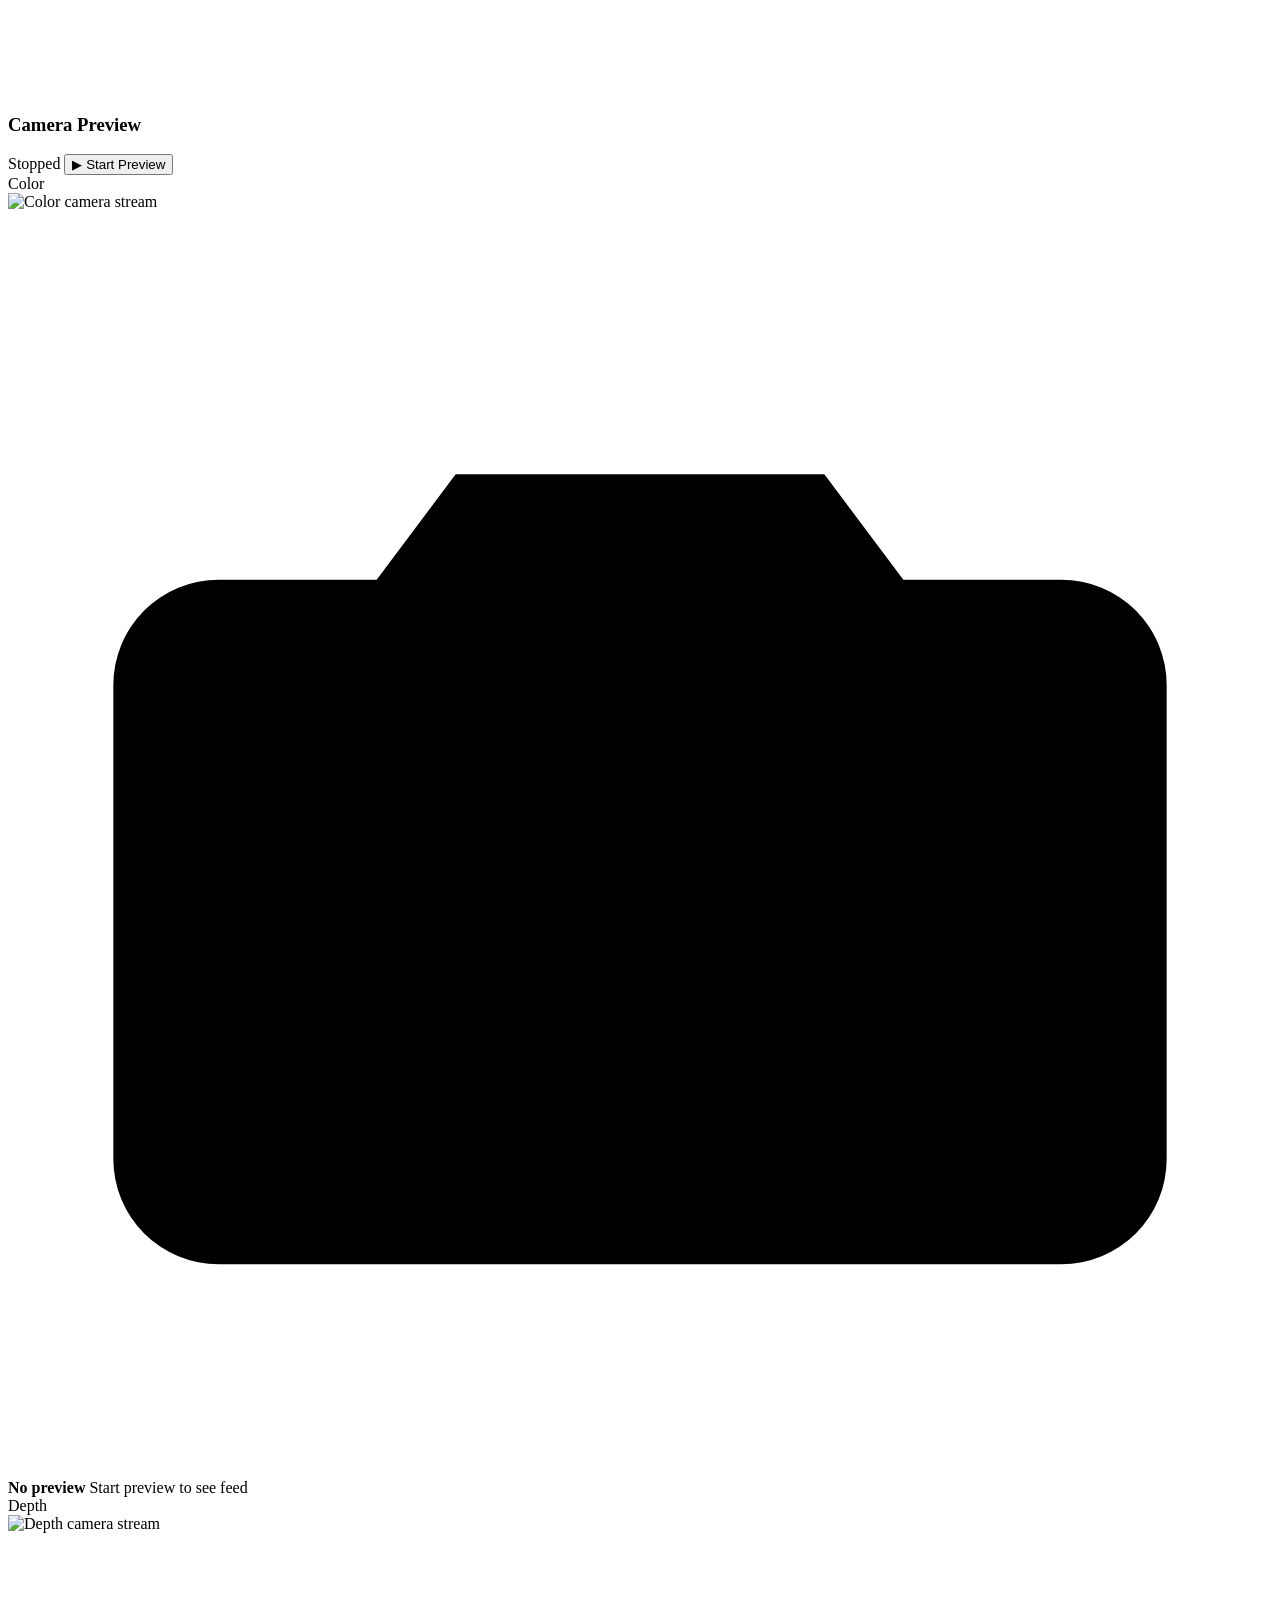
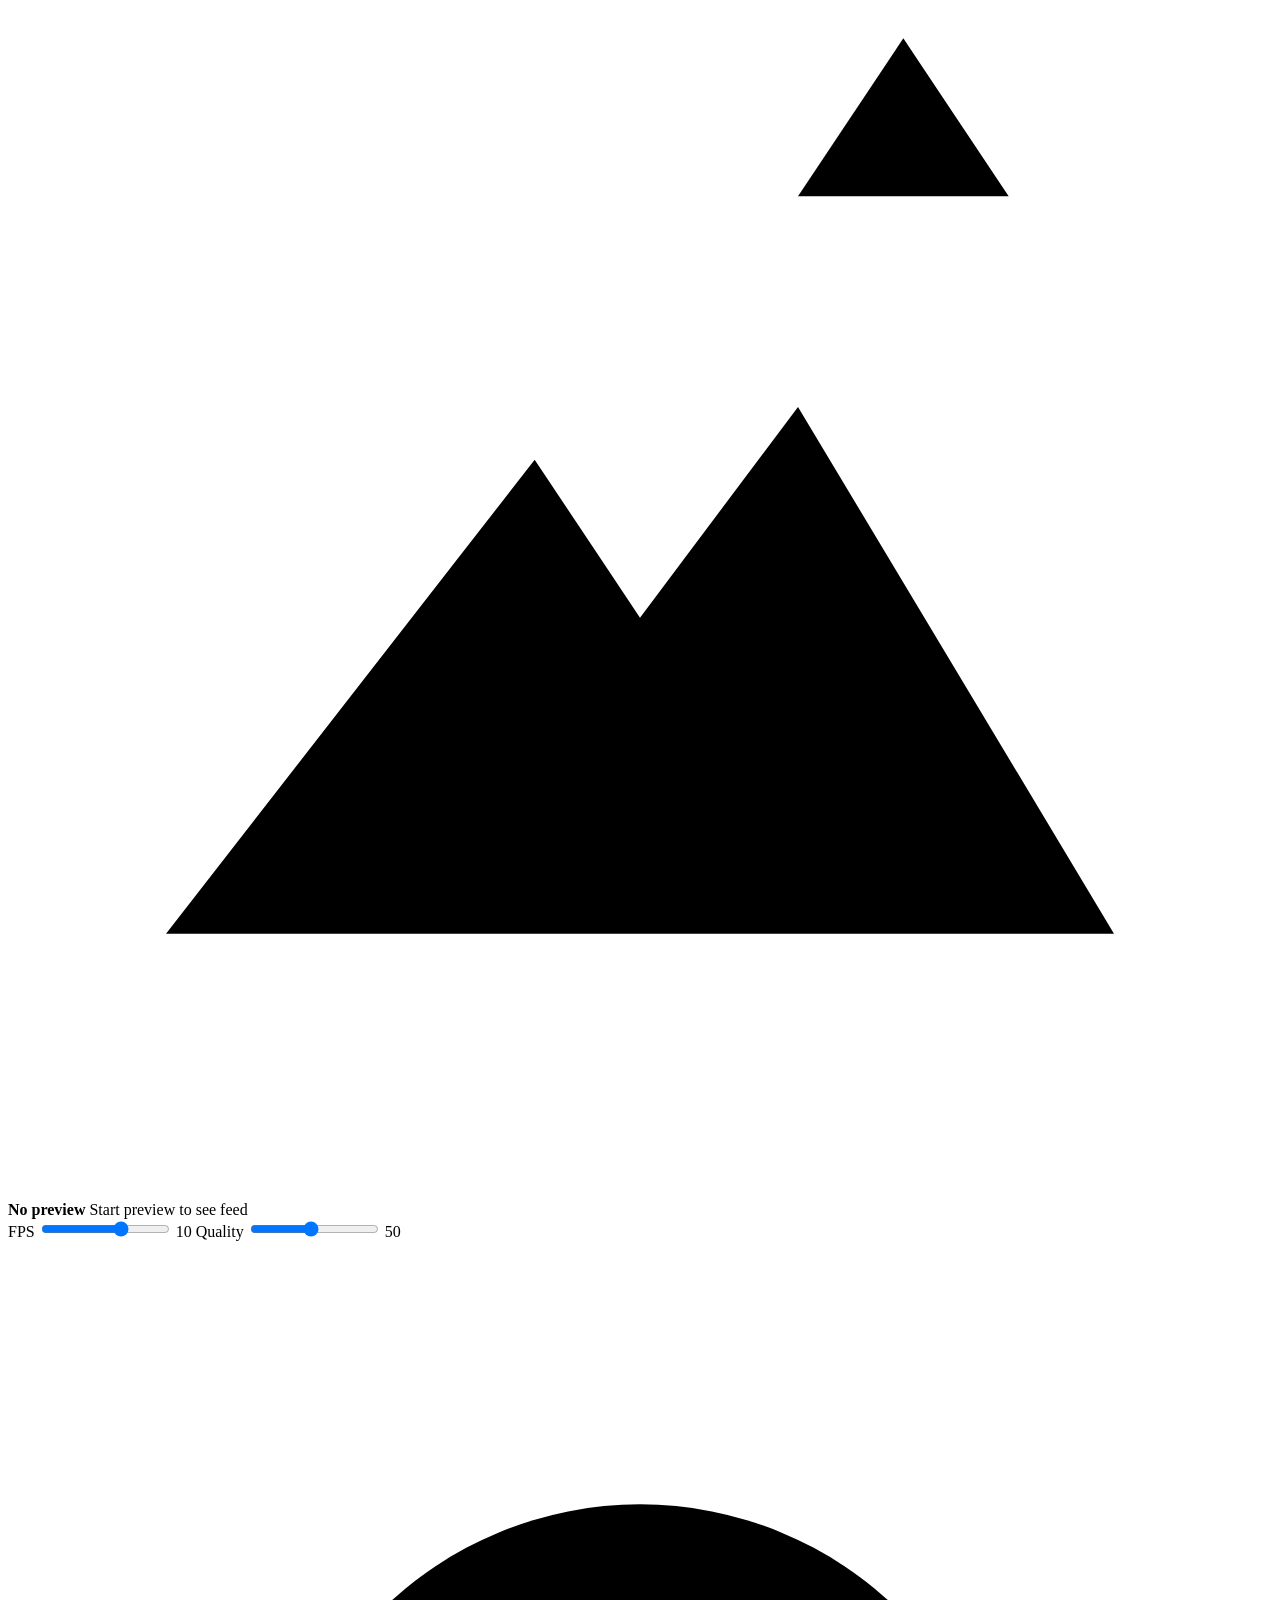
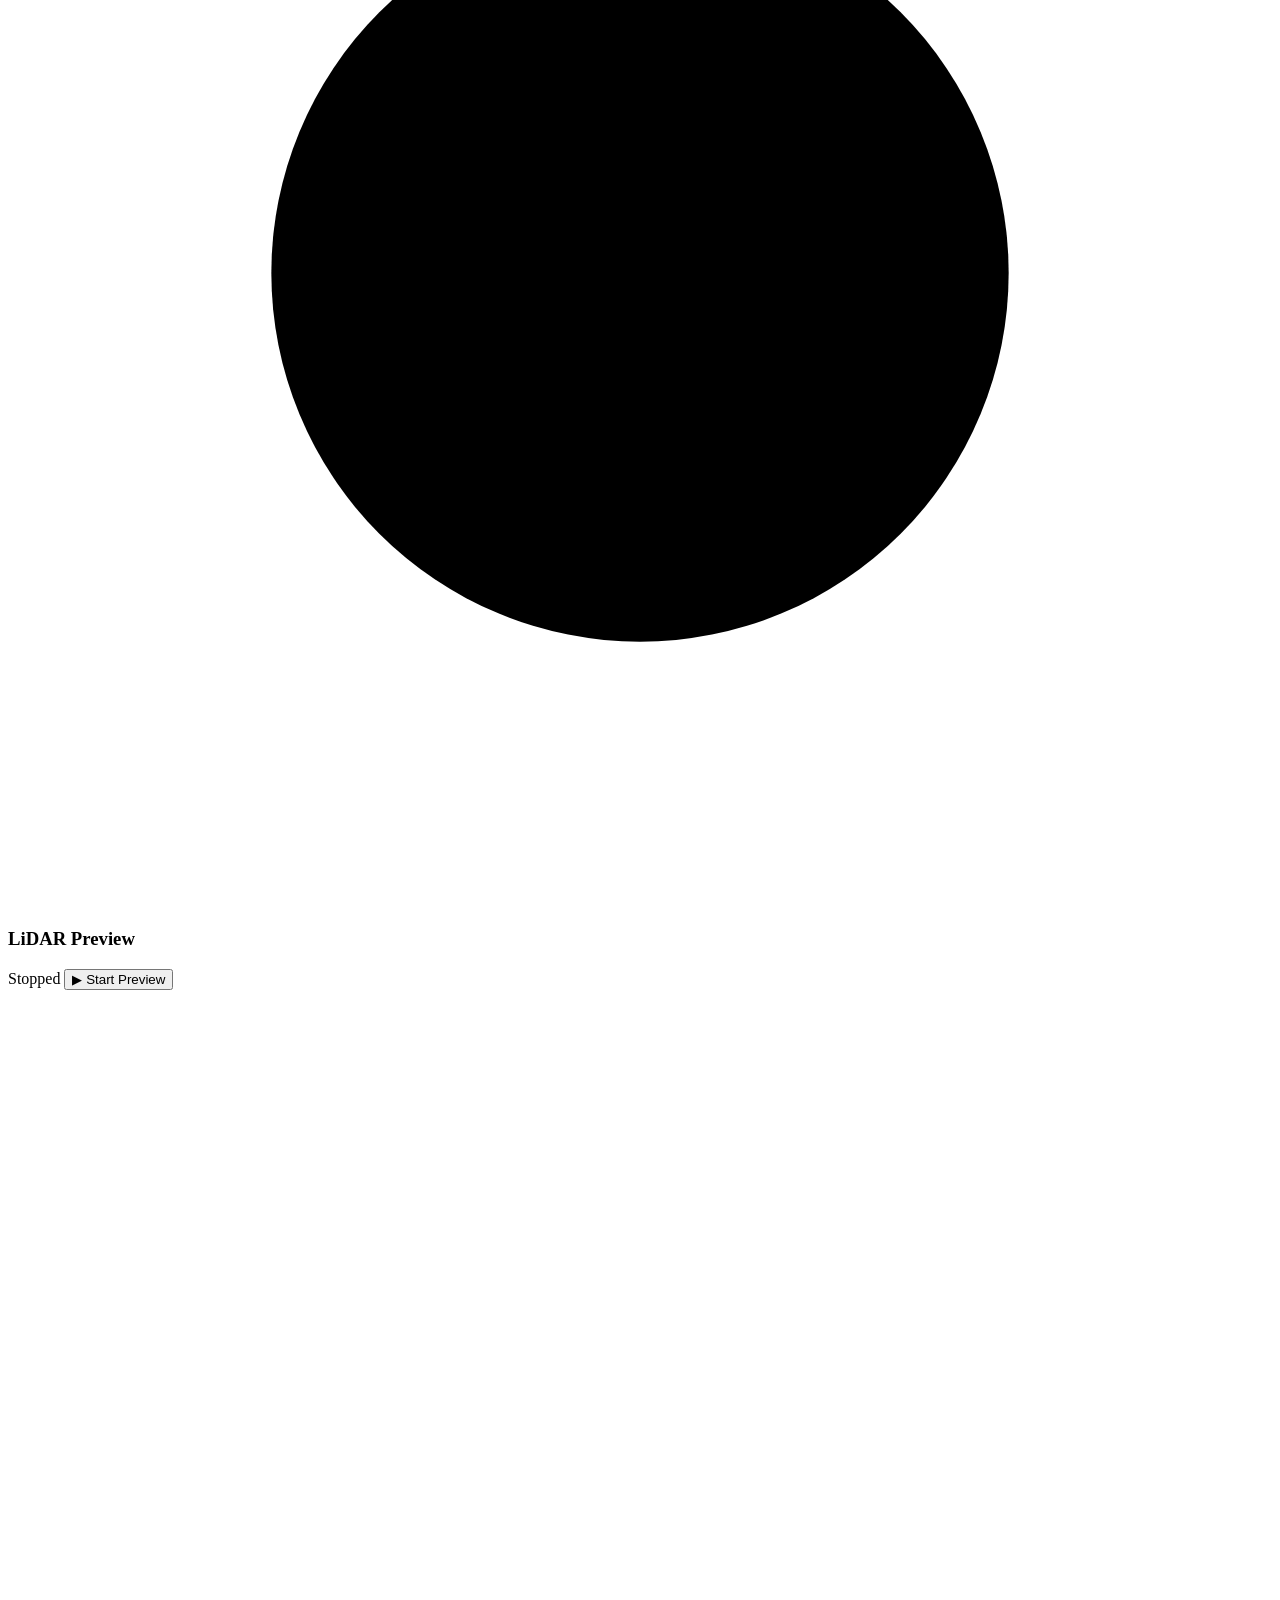
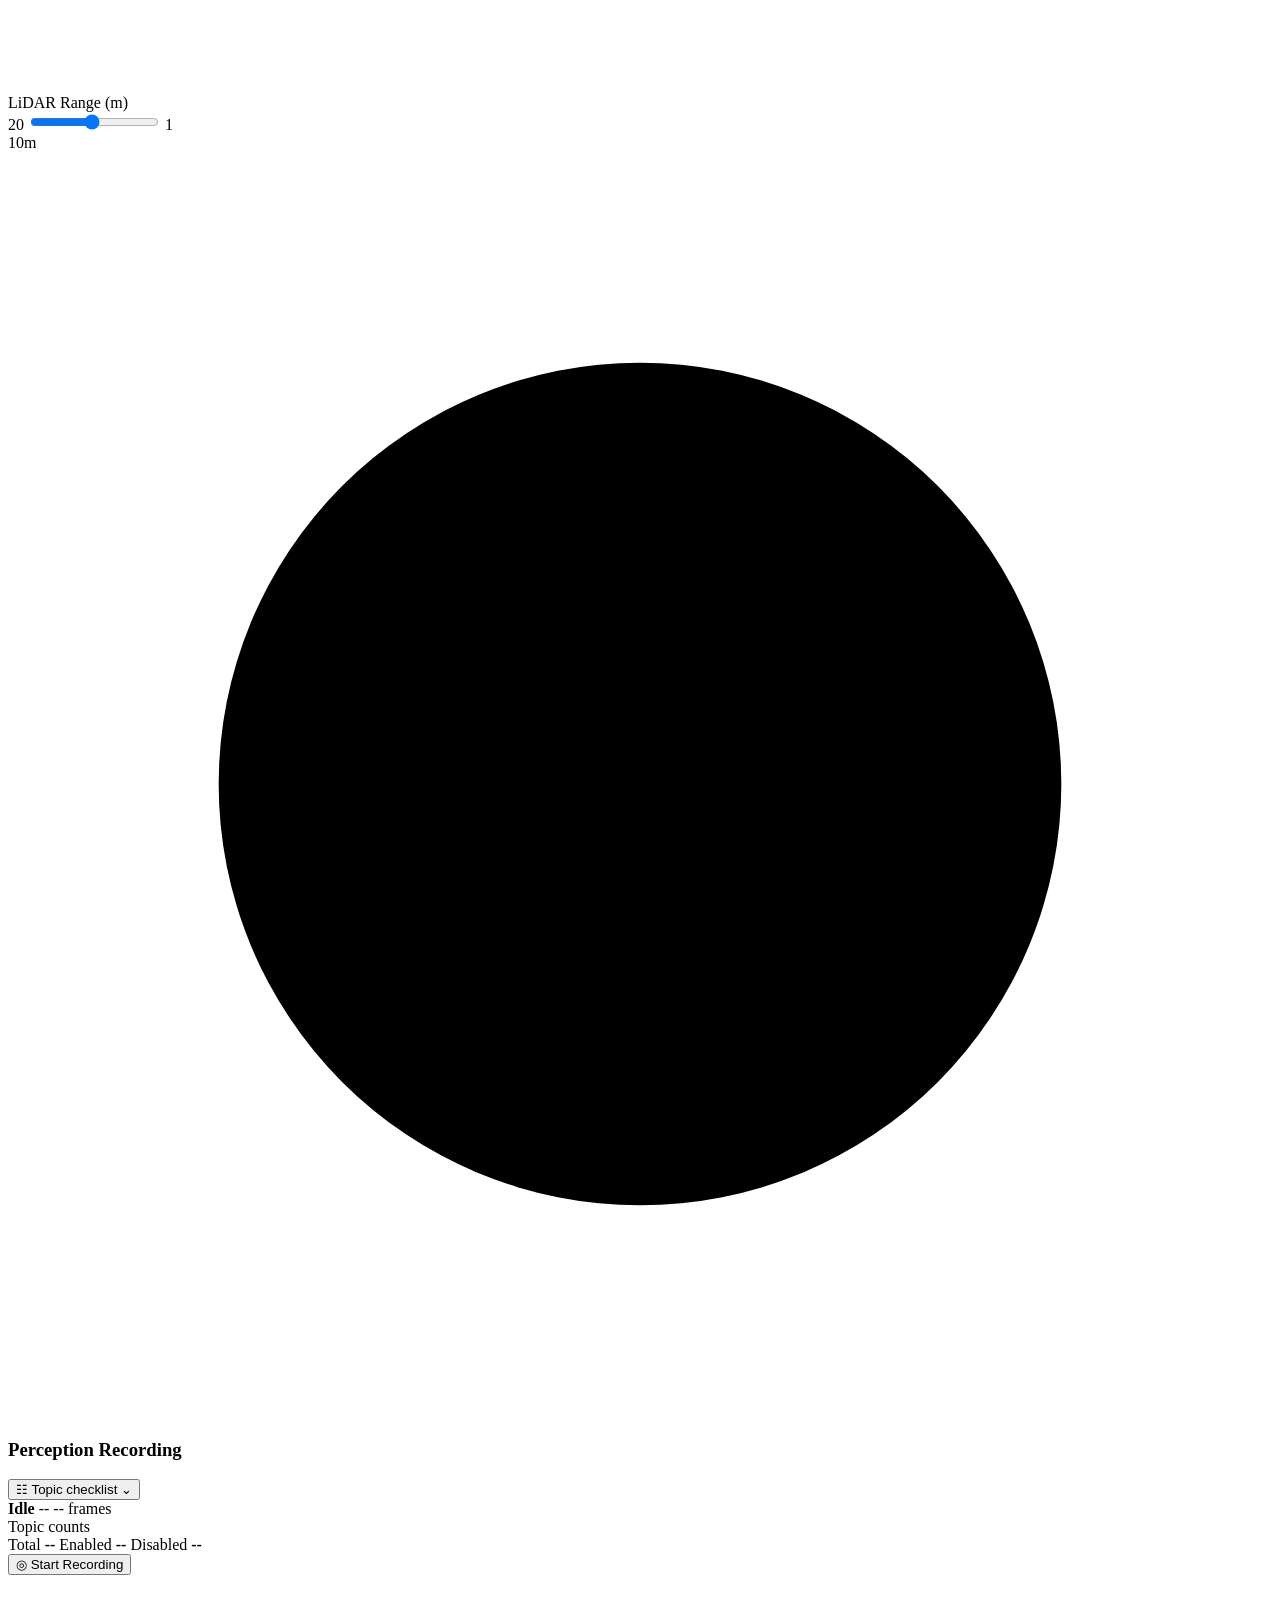
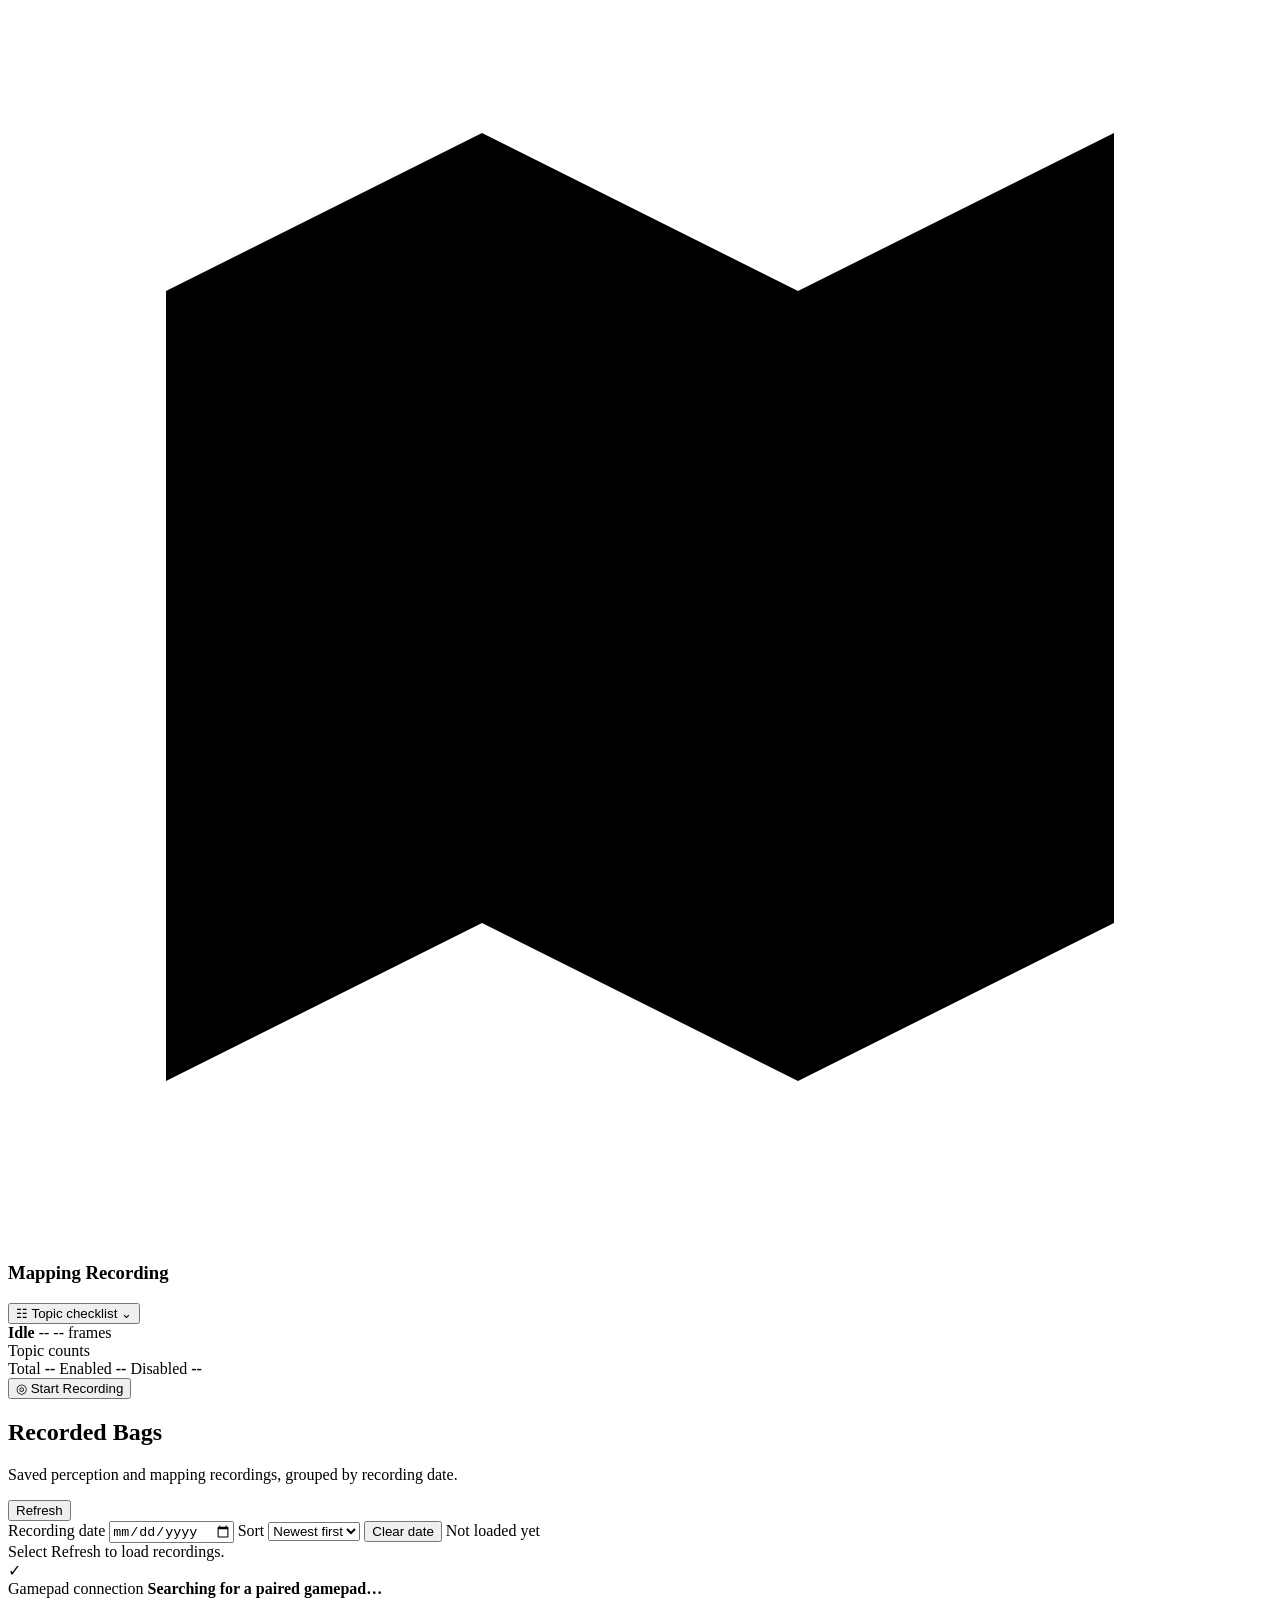
==== commit 145f9afc: "fix(dashboard): show battery voltage and repair power telemetry The bridge already subscribed to /ba" ====
--- a/src/horseshitbot/horseshitbot/web/static/index.html
+++ b/src/horseshitbot/horseshitbot/web/static/index.html
@@ -270,7 +270,7 @@
             <div class="health-progress"><i id="dash-storage-bar"></i></div>
           </div>
           <div class="health-row">
-            <span>Power</span>
+            <span>Battery</span>
             <strong id="dash-battery-value">--</strong>
             <div class="health-progress health-progress-green"><i id="dash-battery-bar"></i></div>
           </div>
@@ -628,6 +628,9 @@
                 </header>
 
                 <div class="diagnostic-summary-grid">
+                  <div><span>Pack voltage</span><strong id="diag-power-voltage">Not reported</strong></div>
+                  <div><span>Battery state</span><strong id="diag-power-state">Not reported</strong></div>
+                  <div><span>Thresholds</span><strong id="diag-power-thresholds">Not reported</strong></div>
                   <div><span>Battery</span><strong id="diag-power-battery">Not reported</strong></div>
                   <div><span>ODrive bus</span><strong id="diag-power-vbus">Not reported</strong></div>
                   <div><span>Left current</span><strong id="diag-power-left-current">Not reported</strong></div>
@@ -635,7 +638,7 @@
                 </div>
 
                 <p class="diagnostic-unavailable-note" id="diag-power-note">
-                  No dedicated battery telemetry is currently present in the WebSocket payload.
+                  No battery voltage is being published yet.
                 </p>
               </section>
             </section>
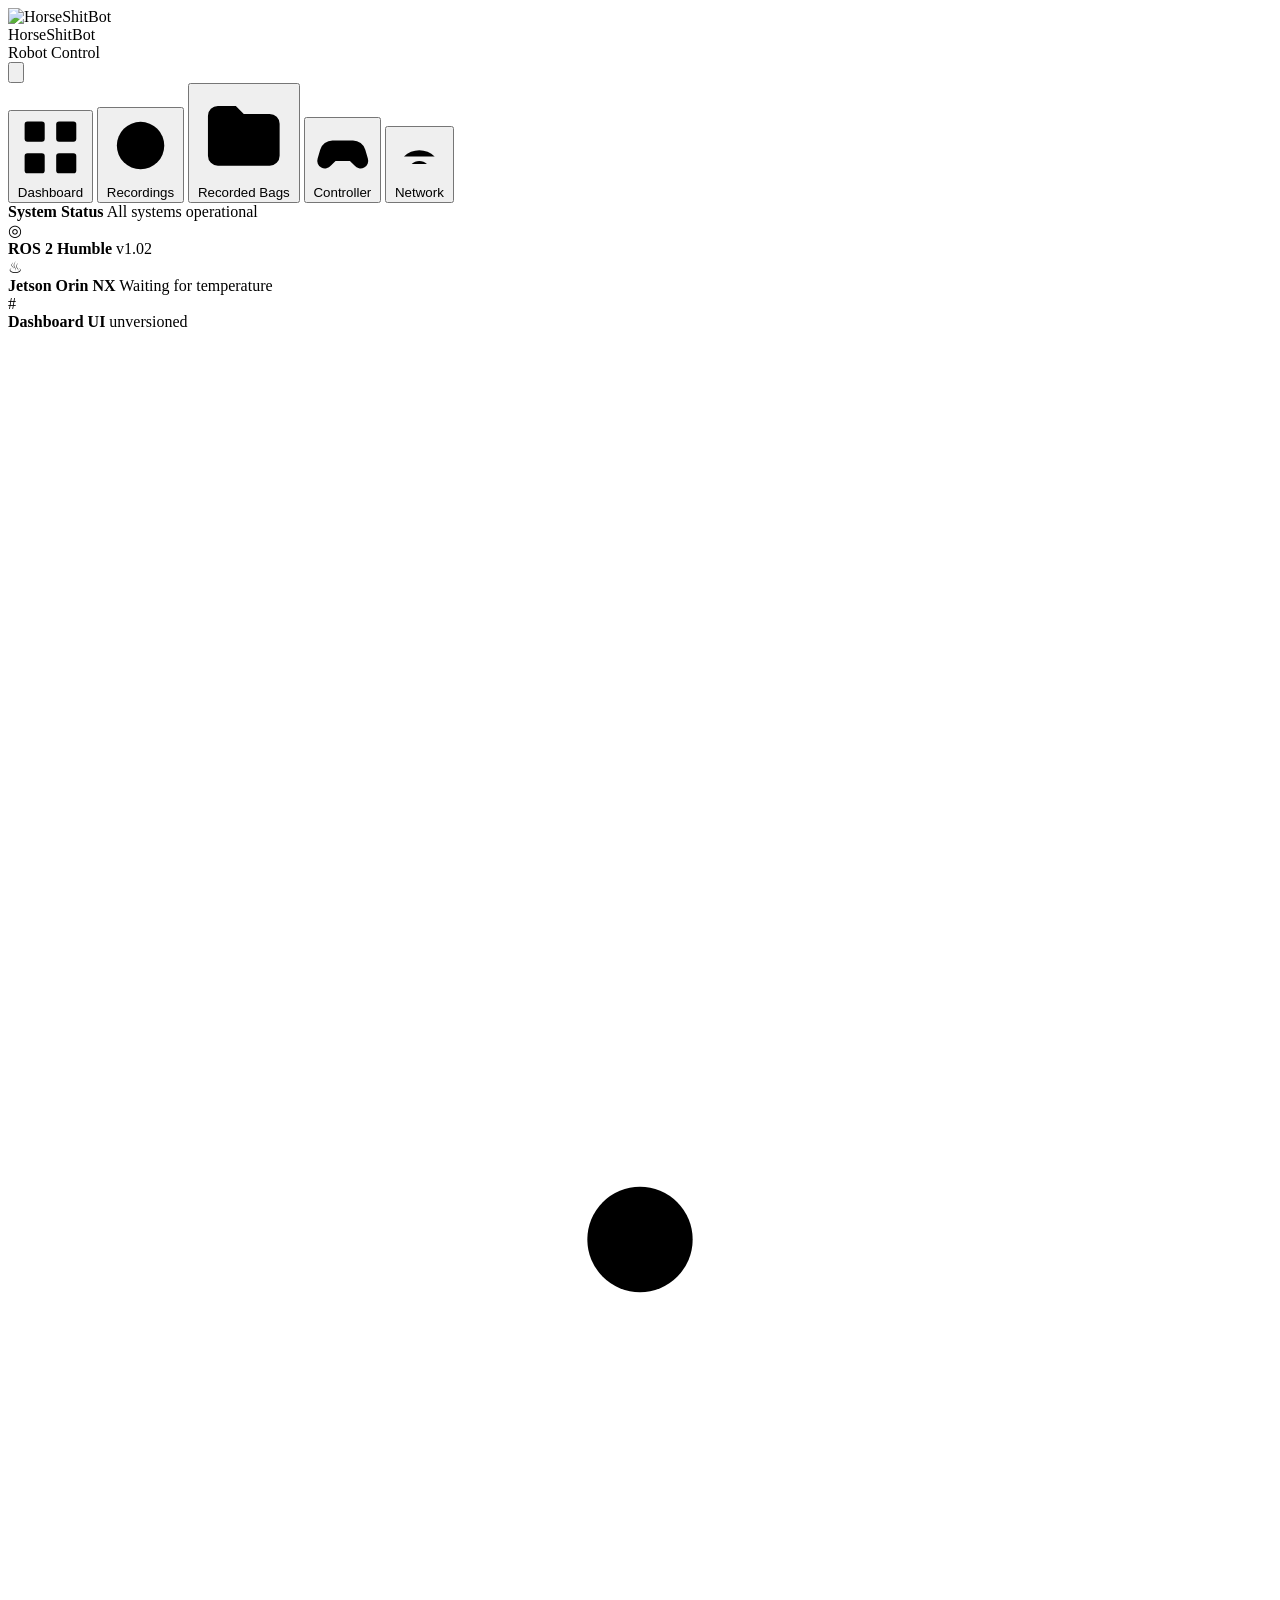
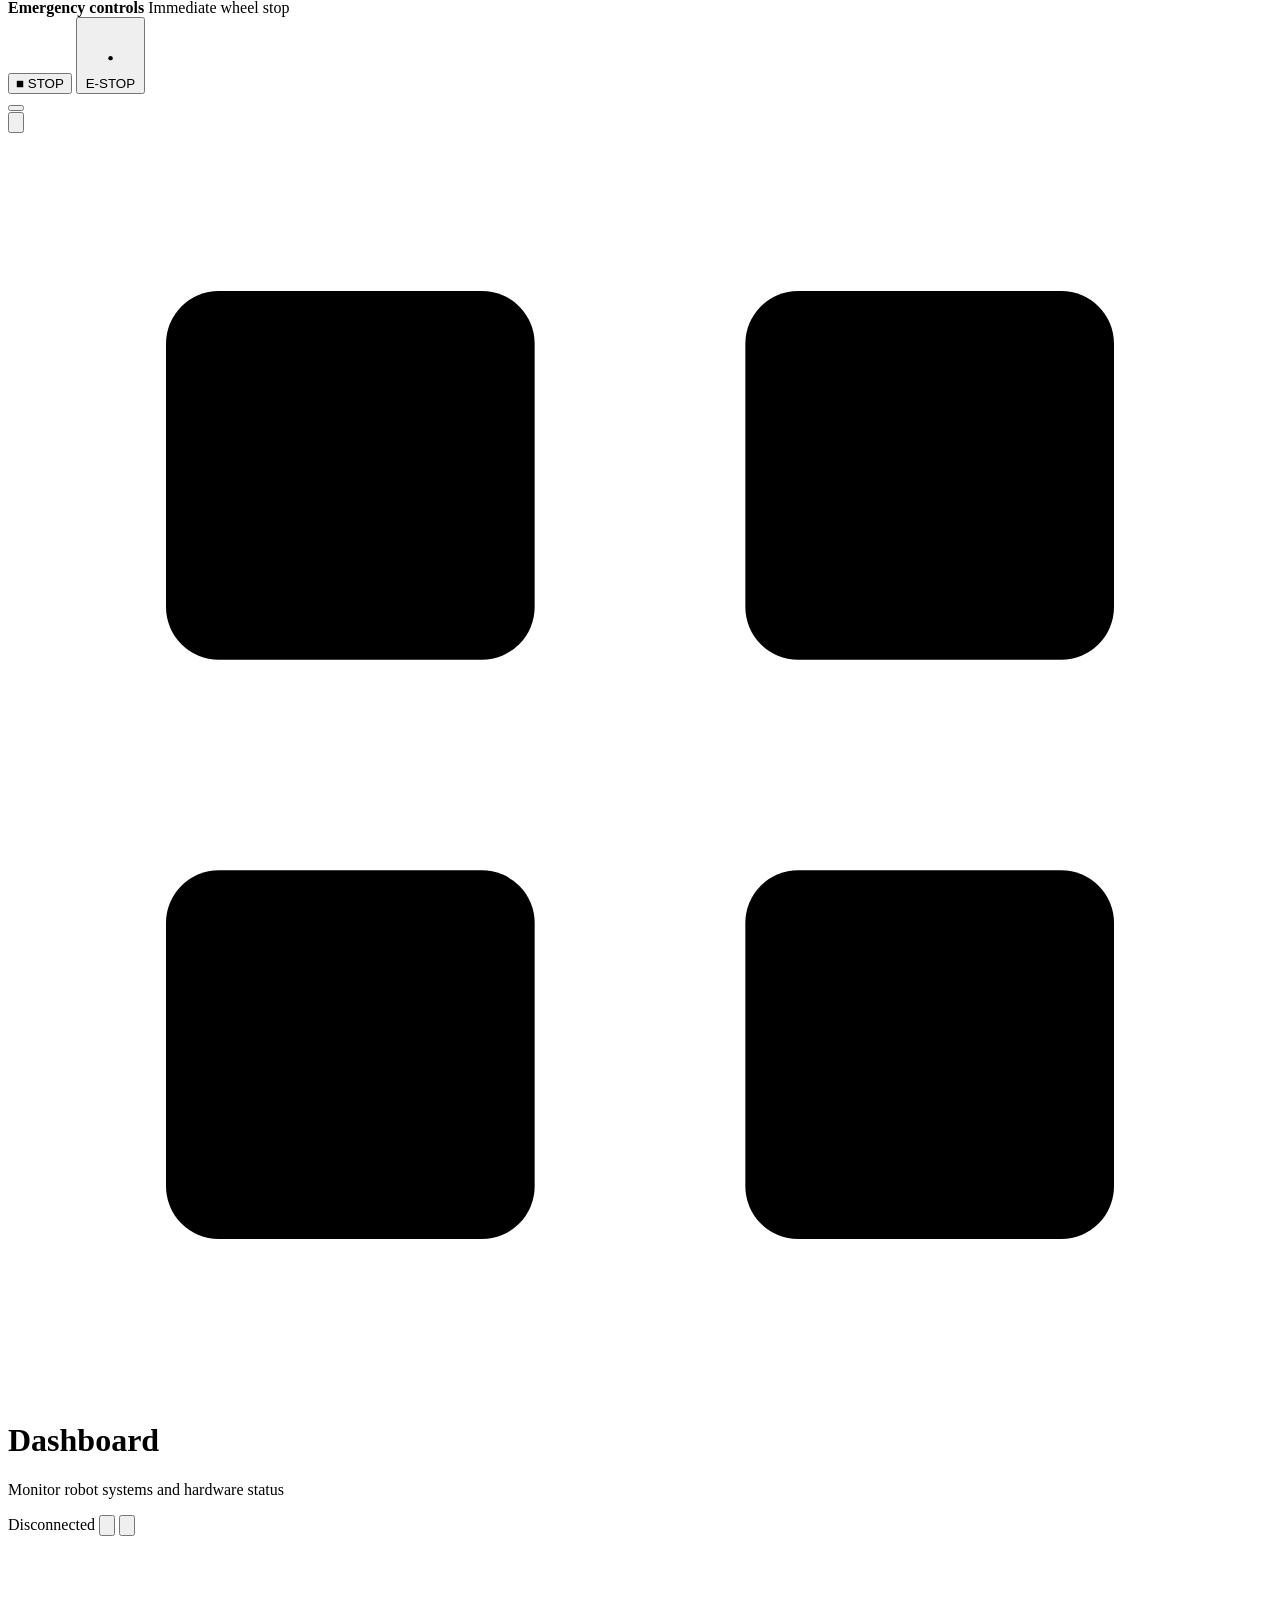
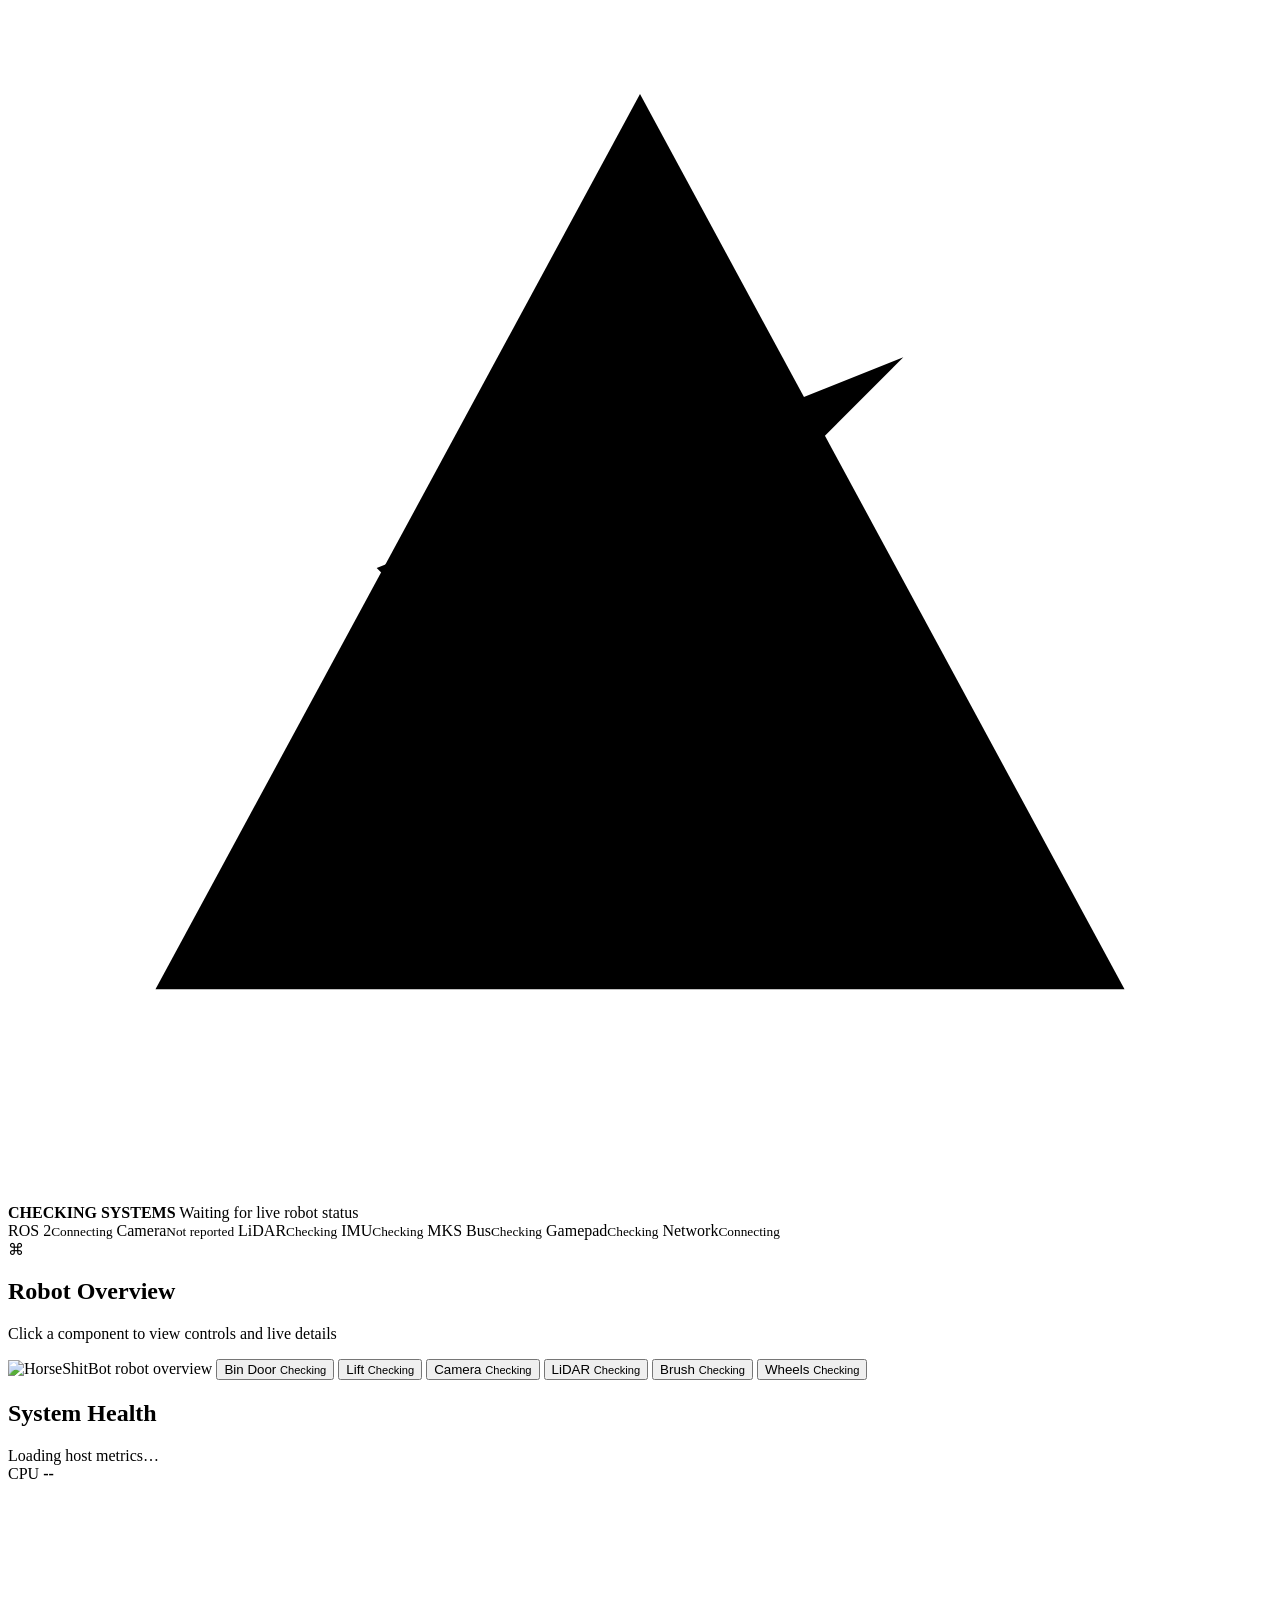
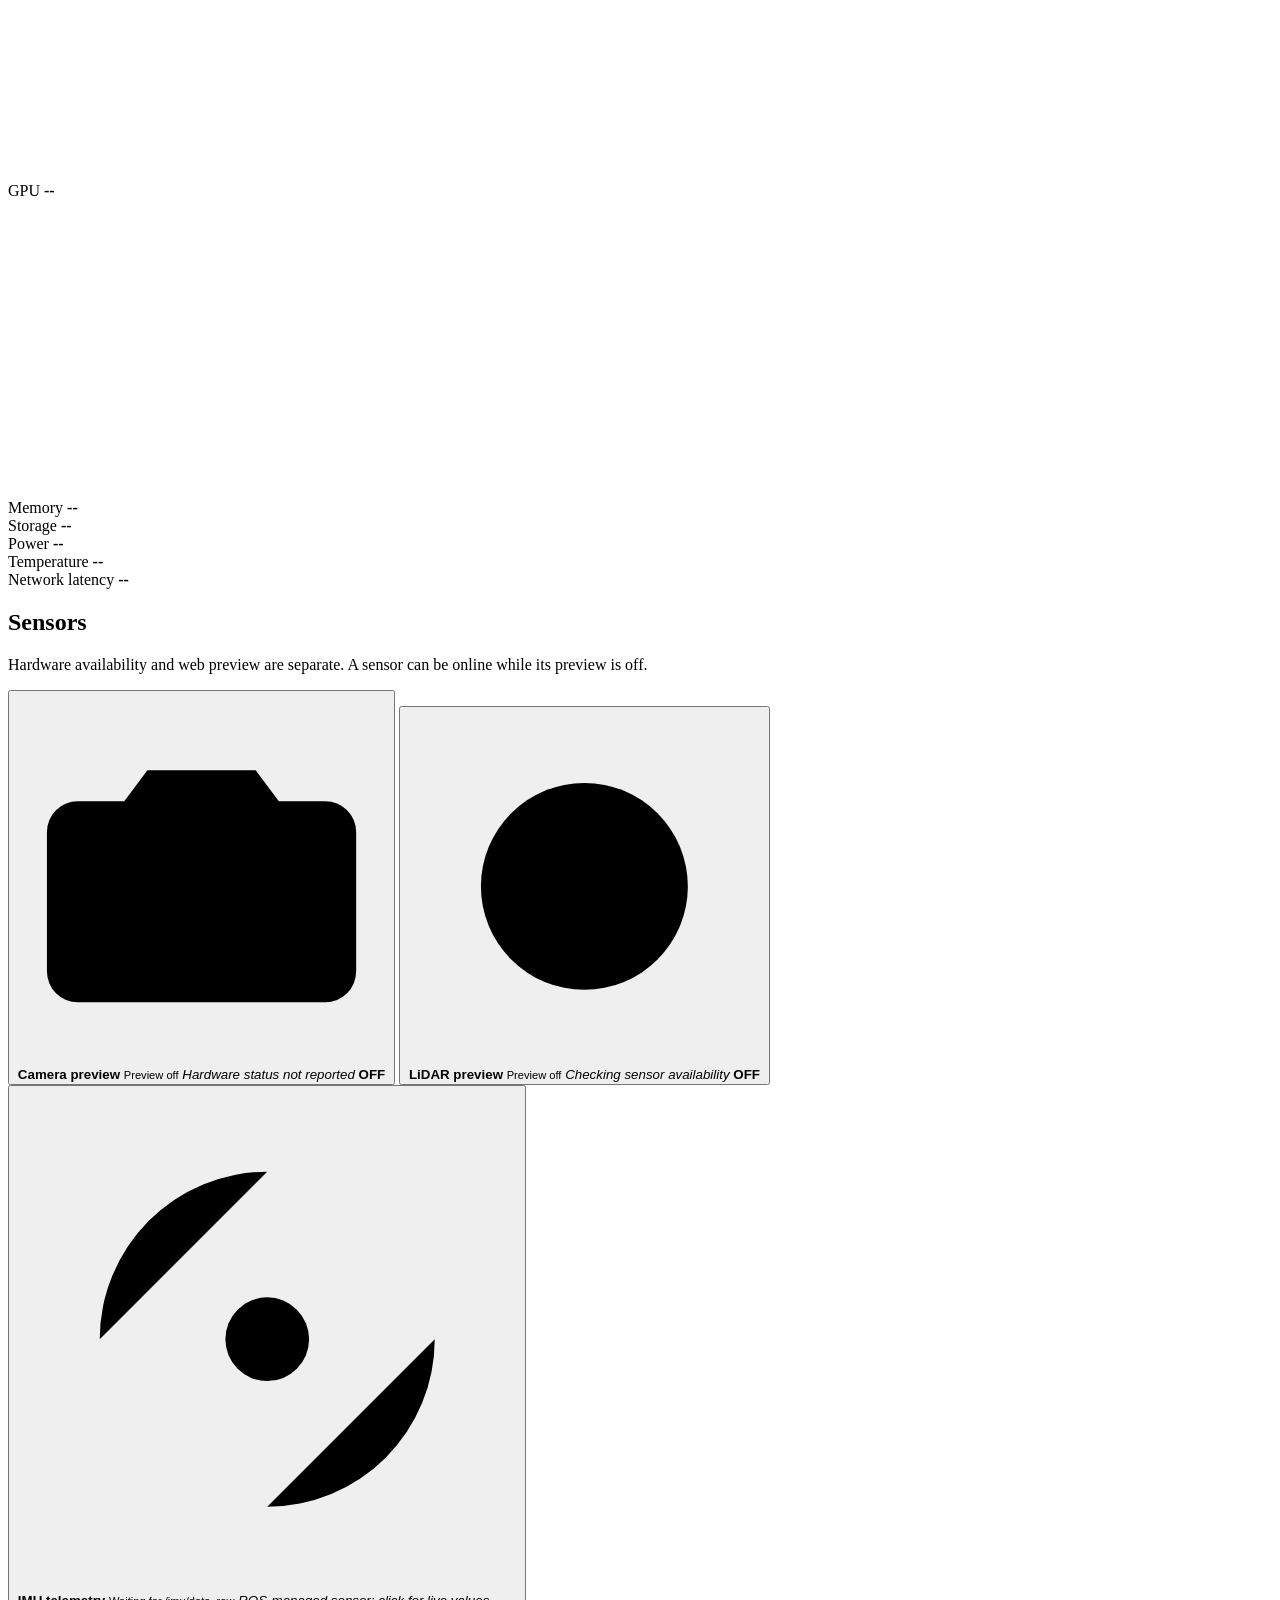
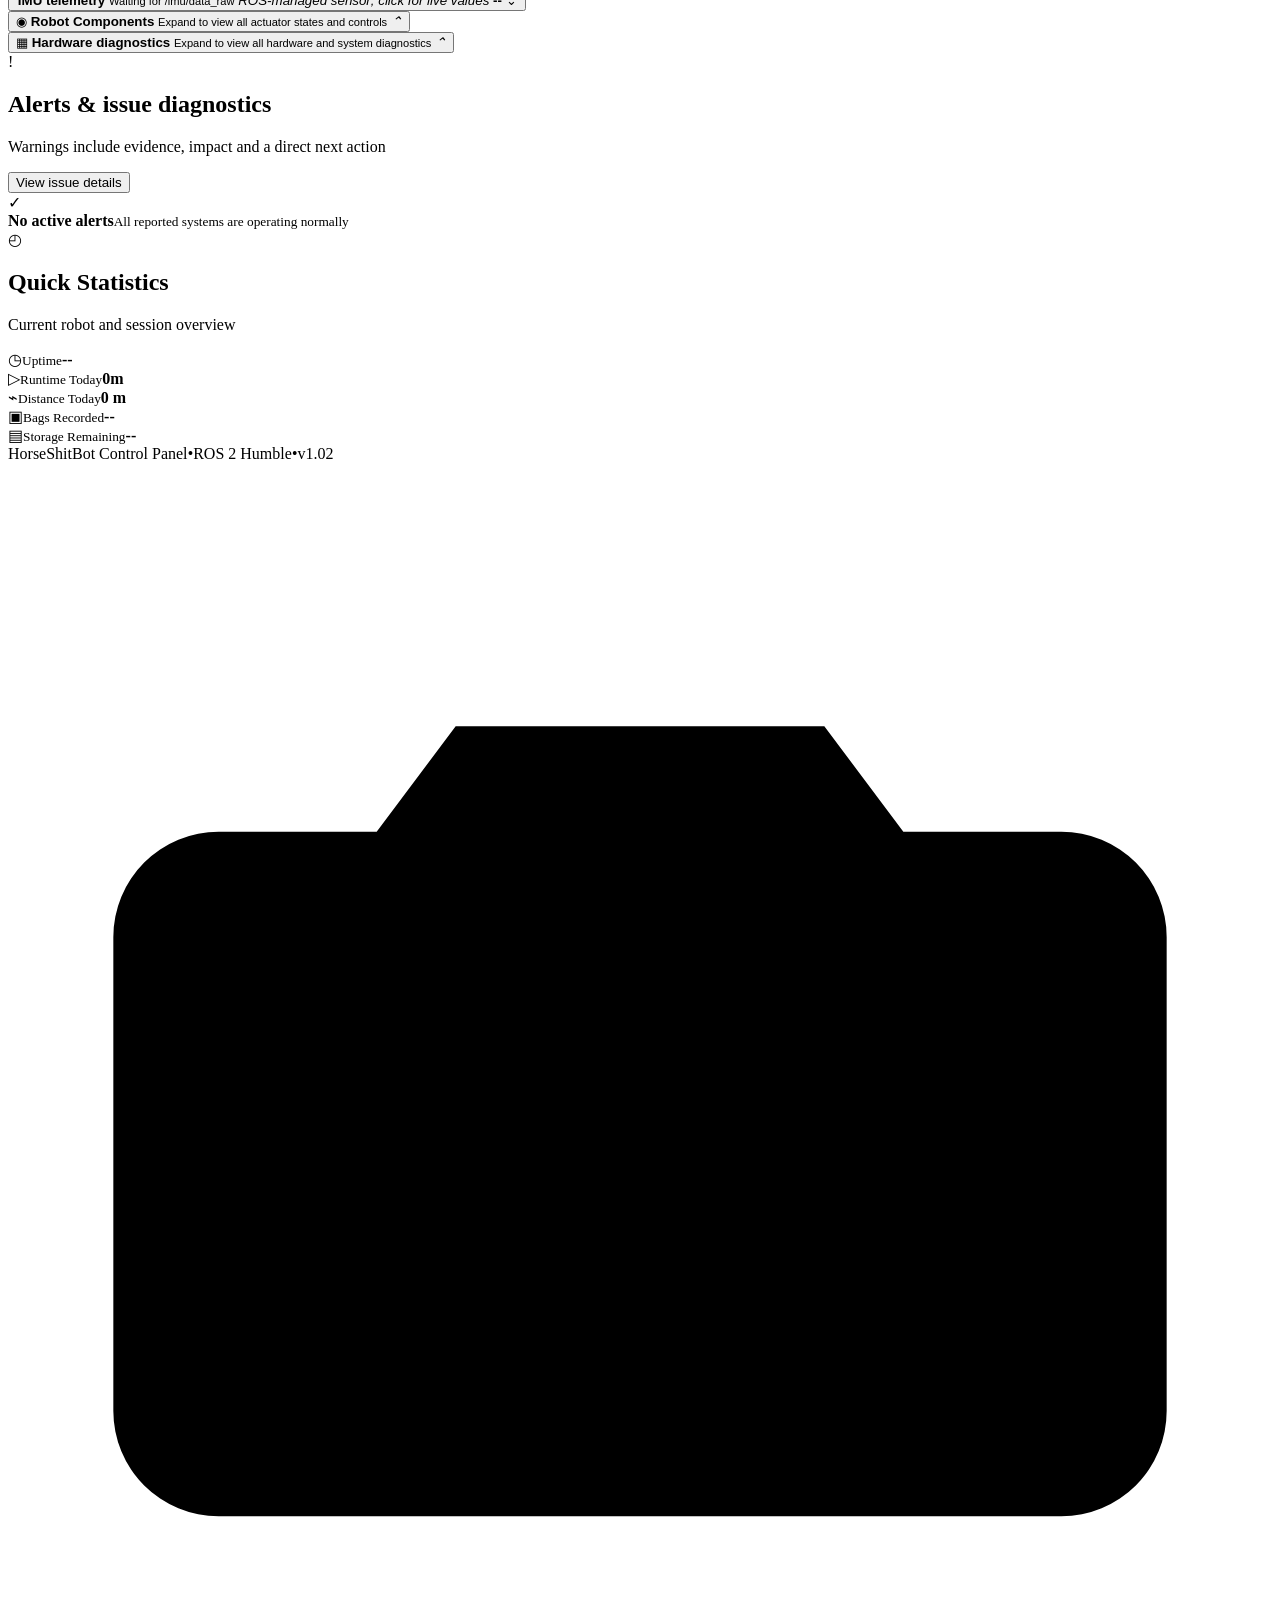
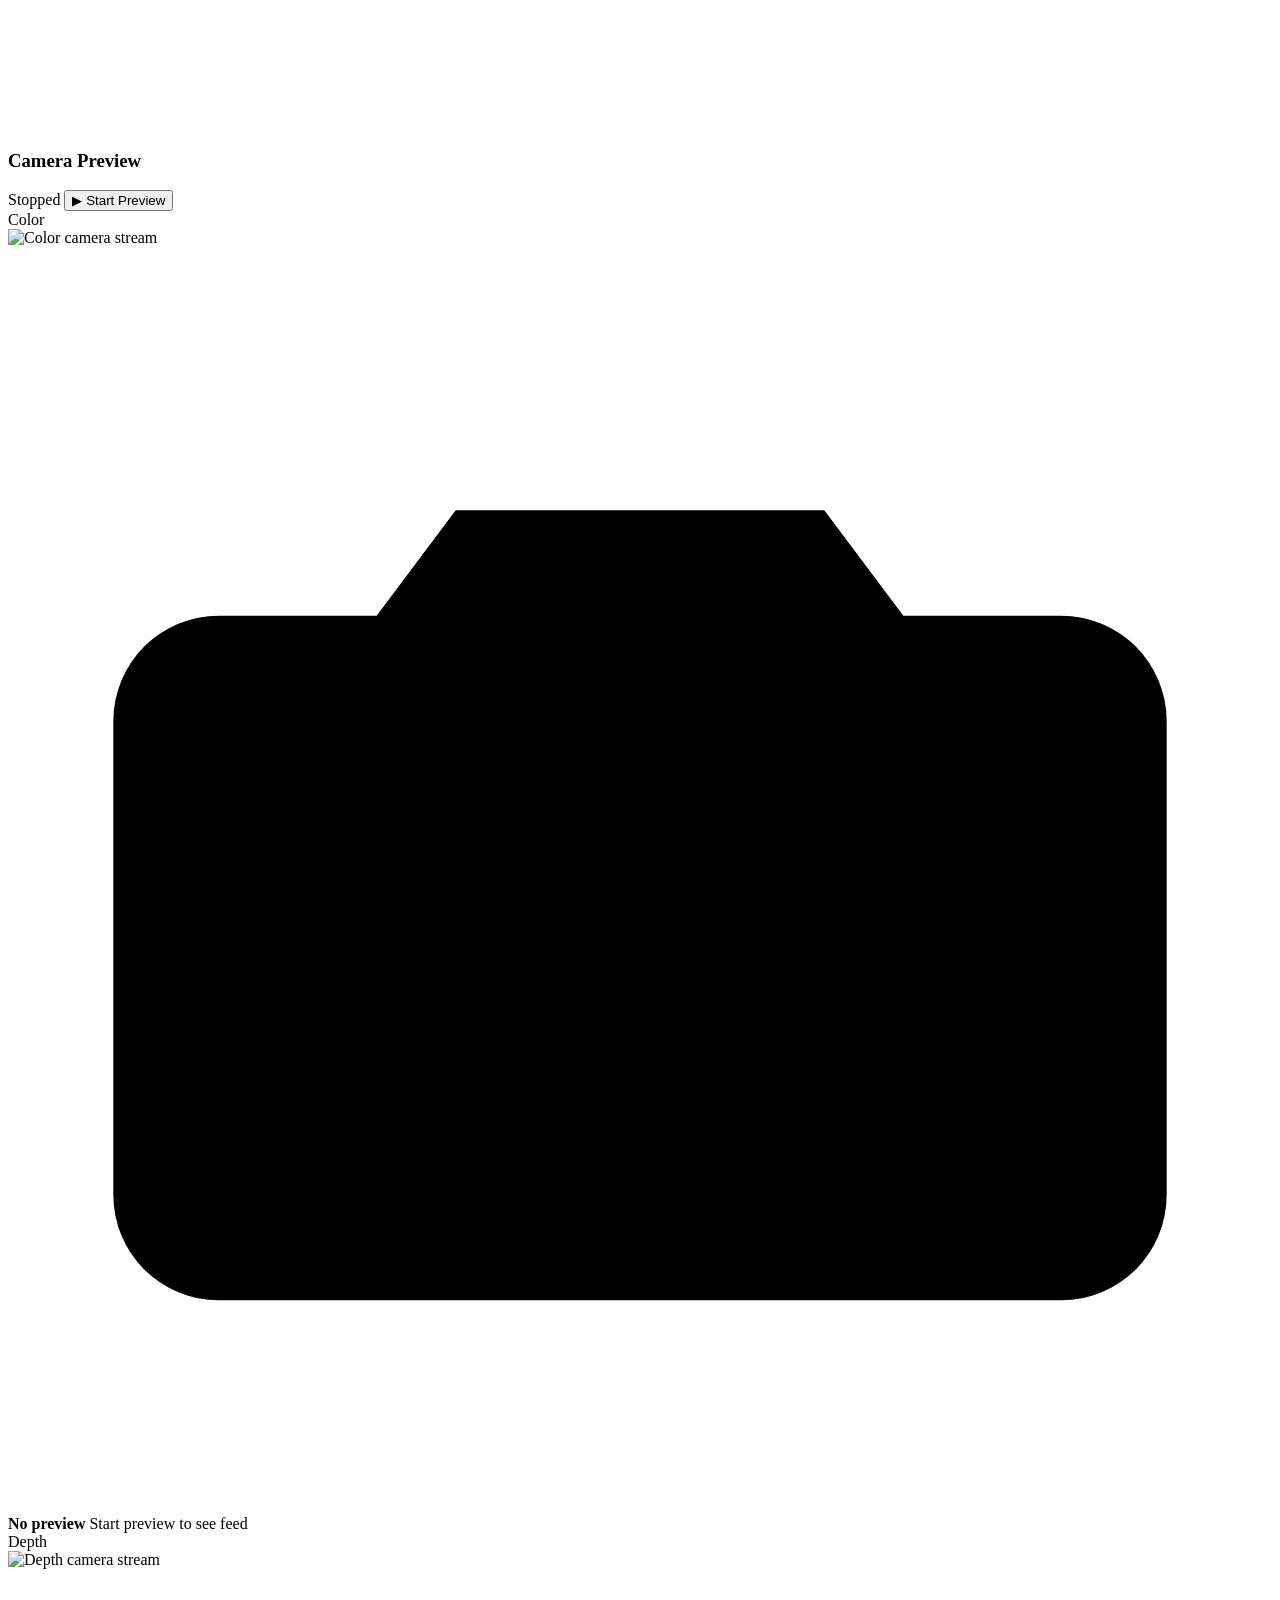
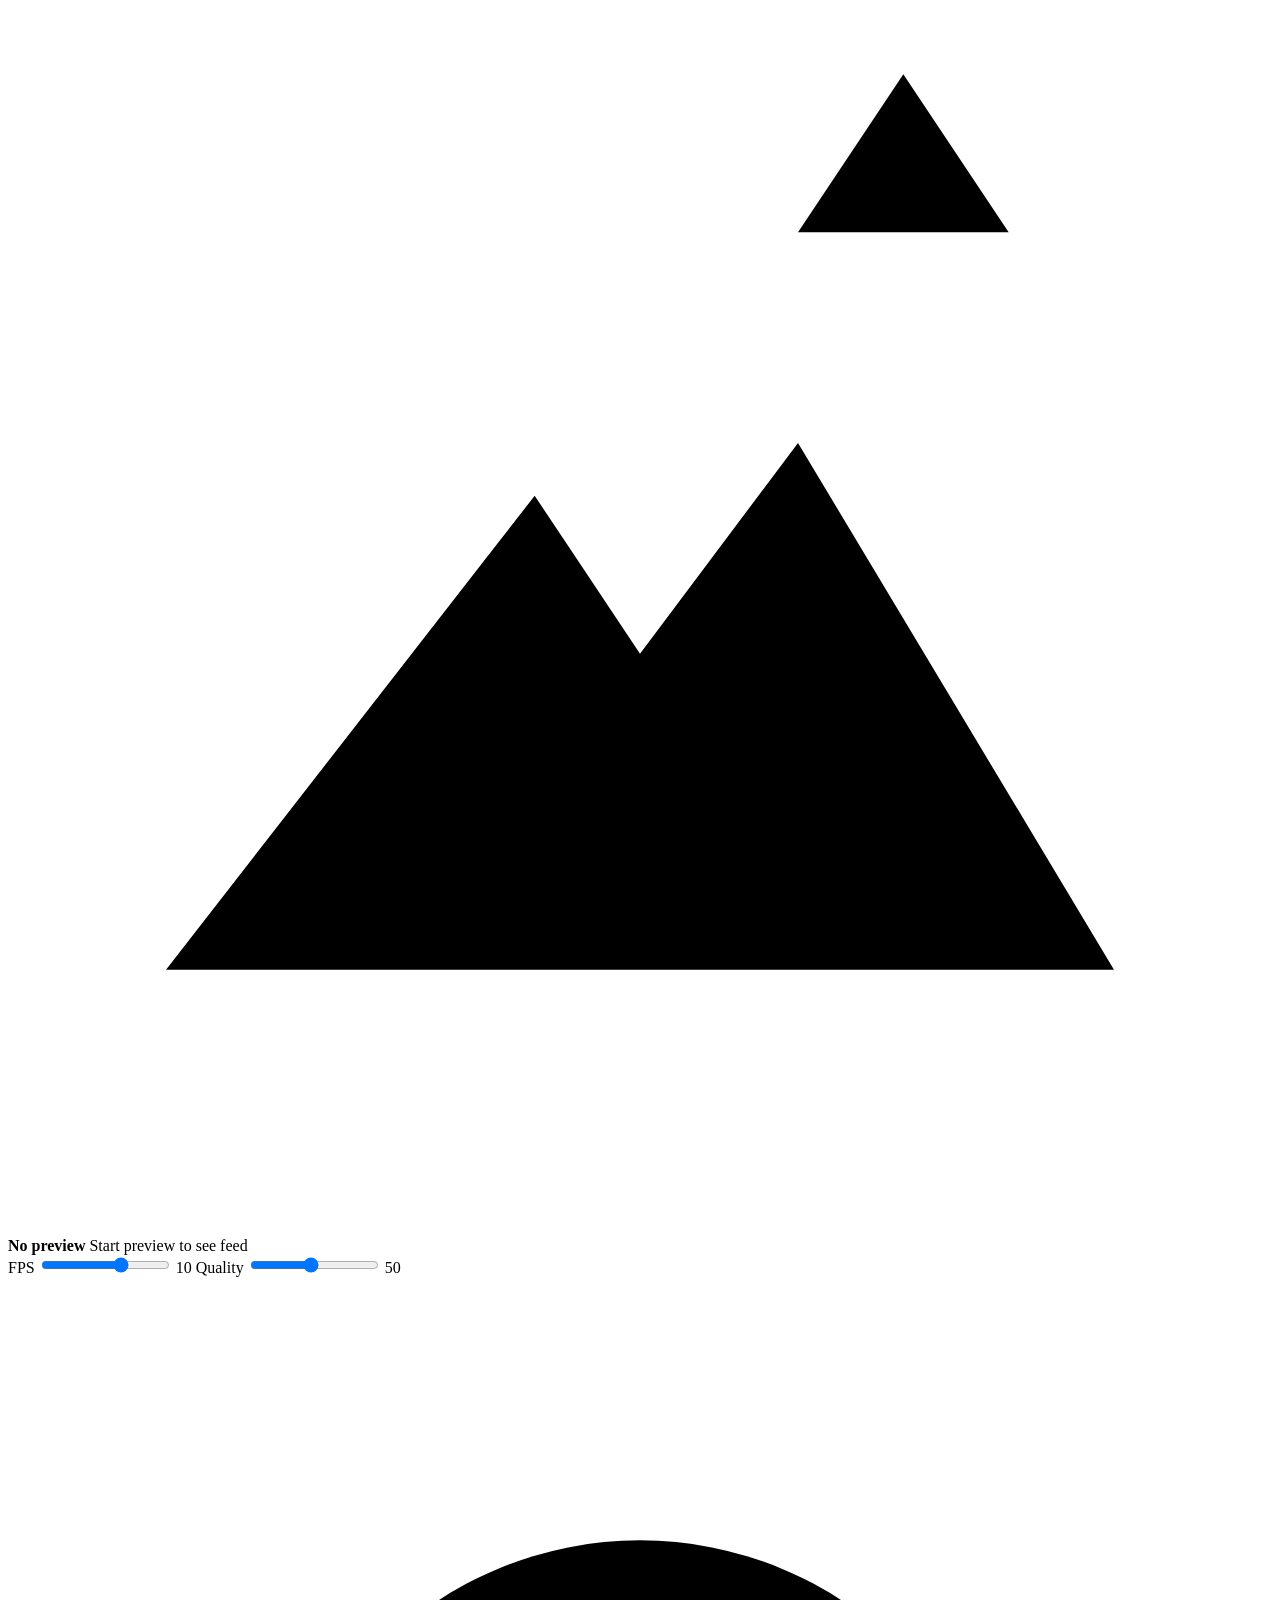
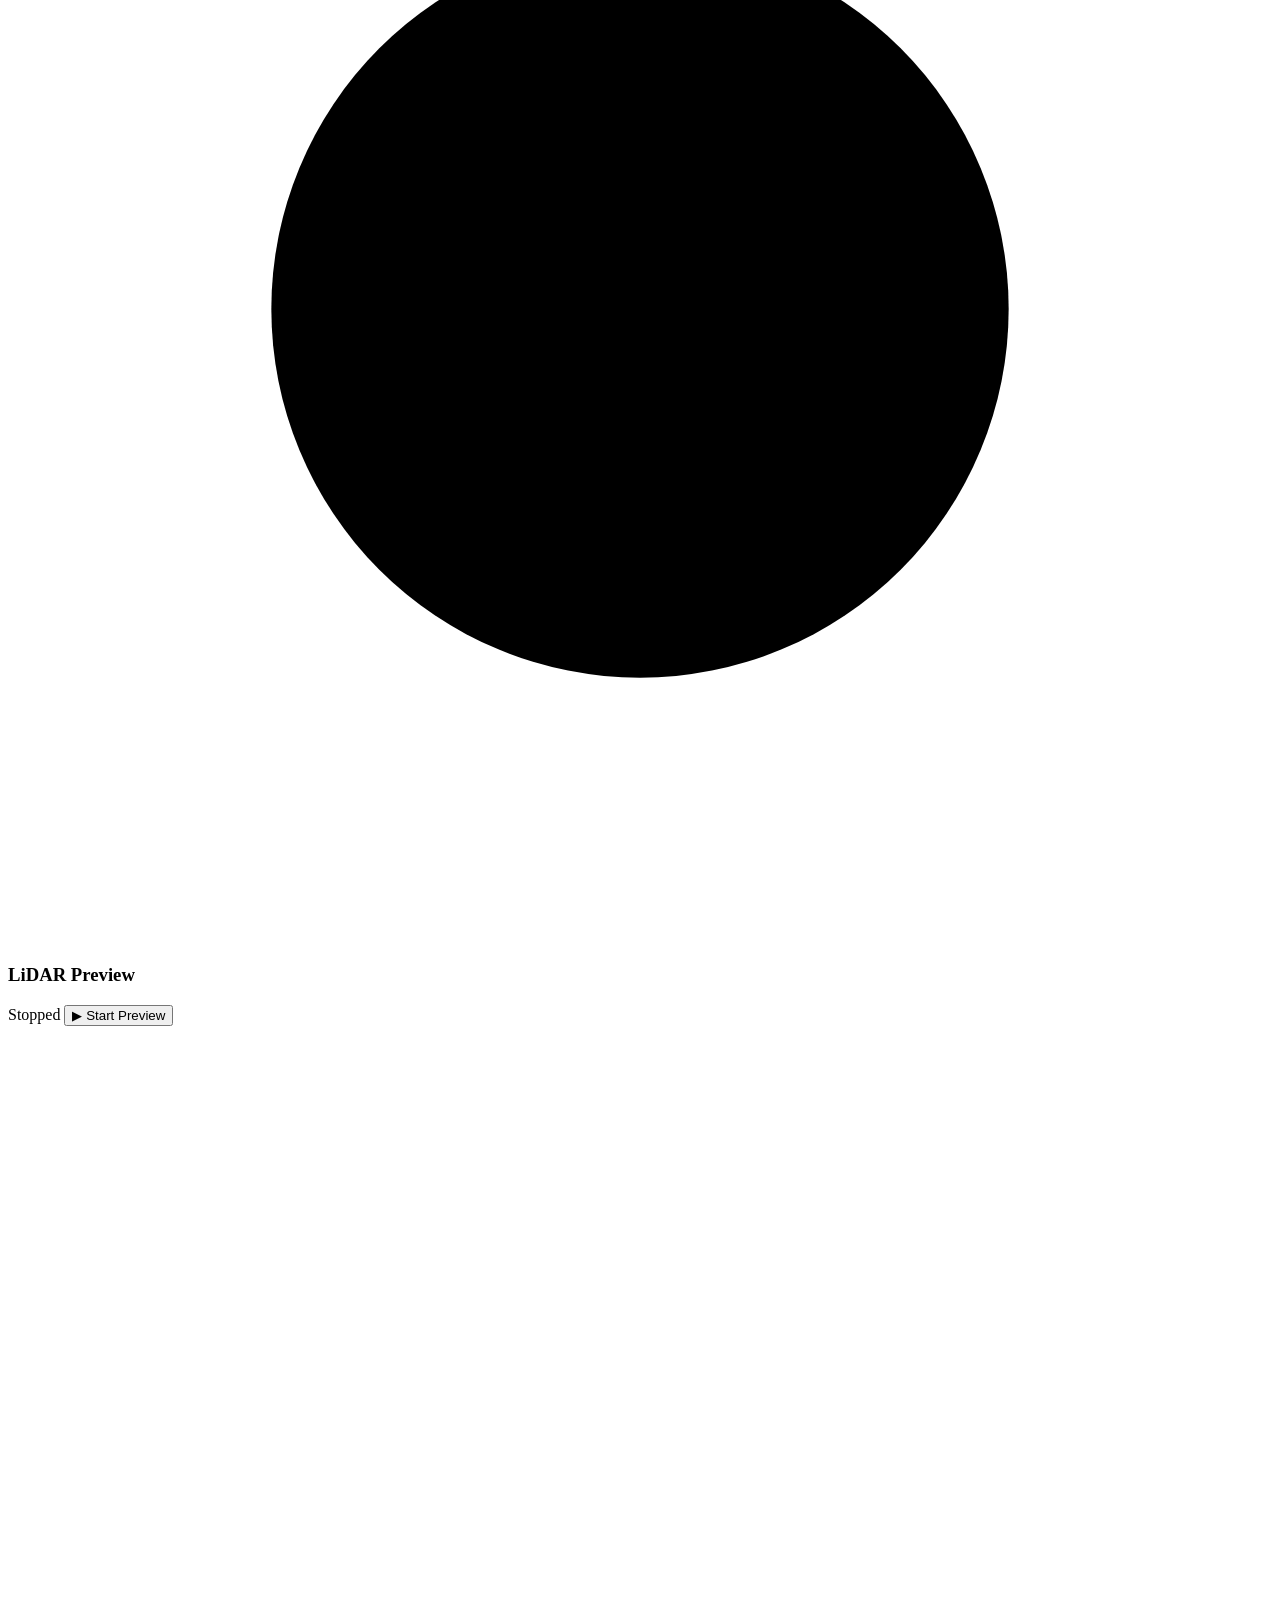
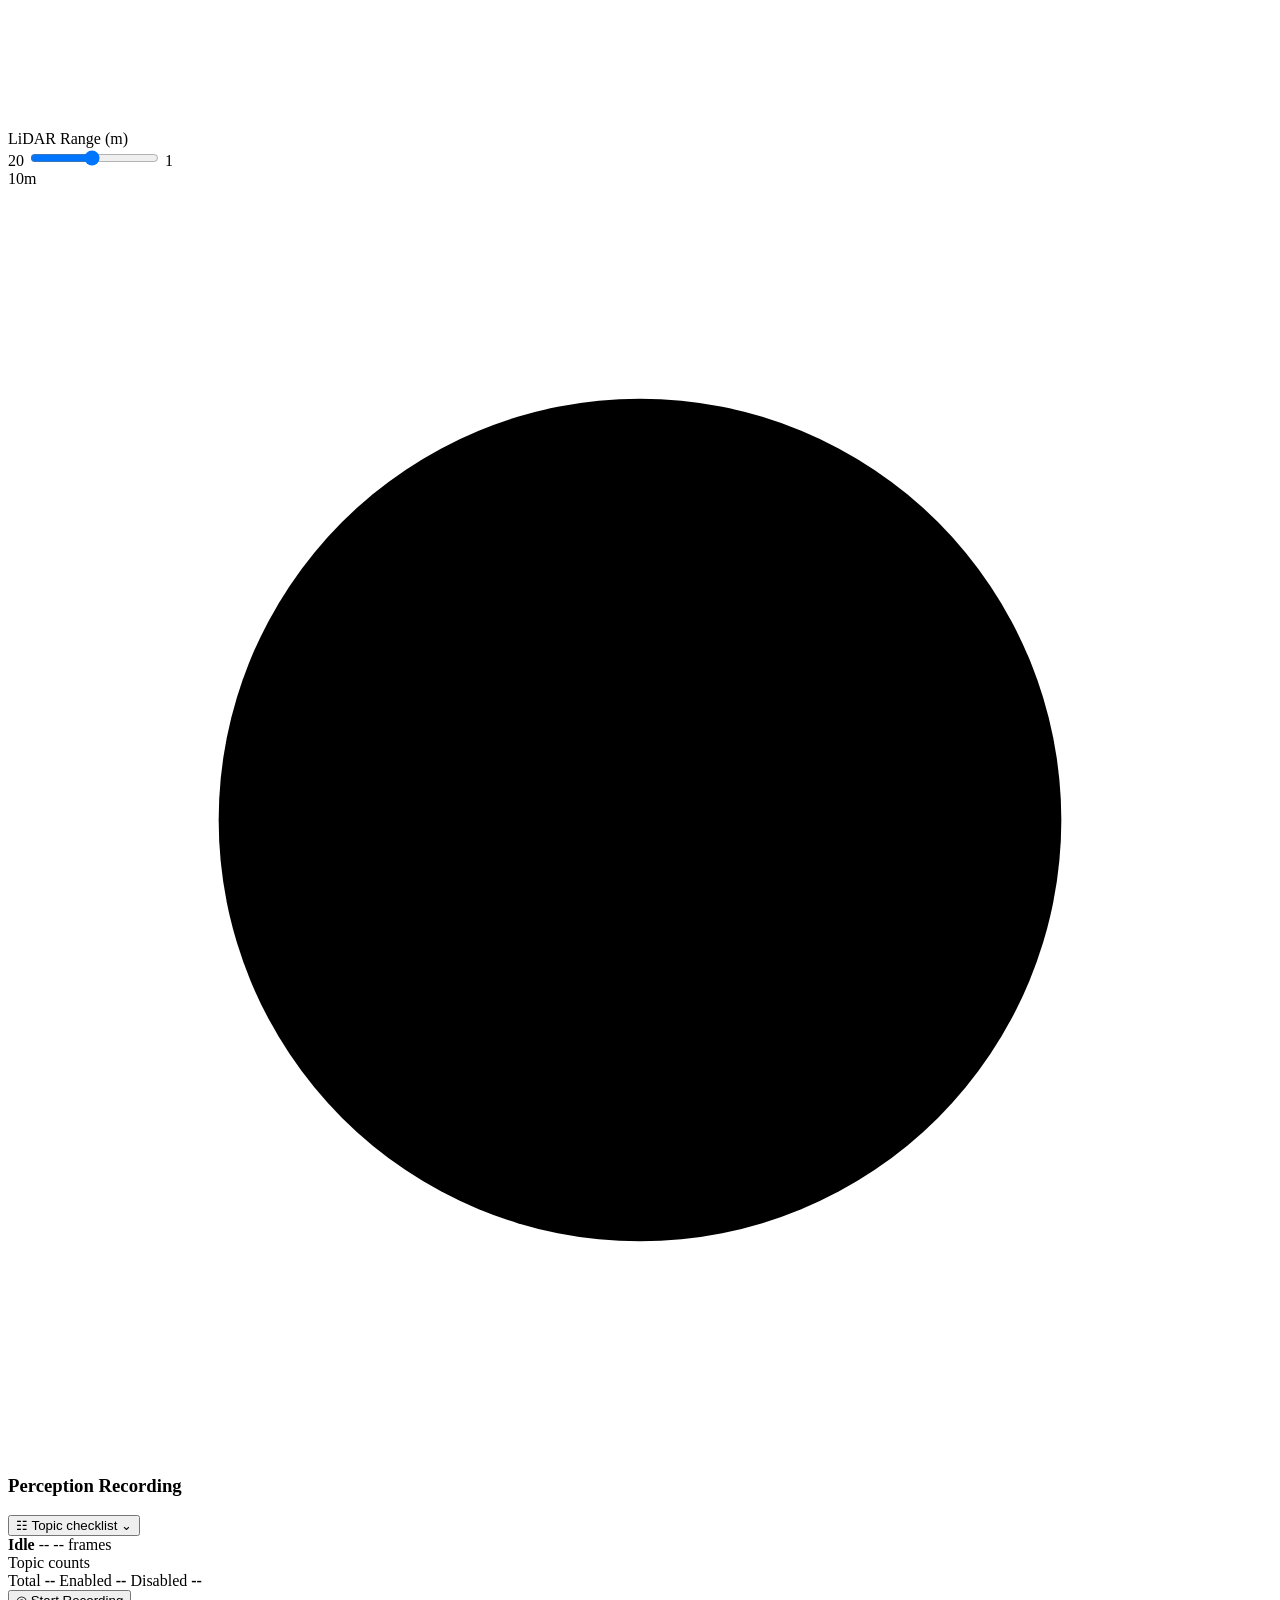
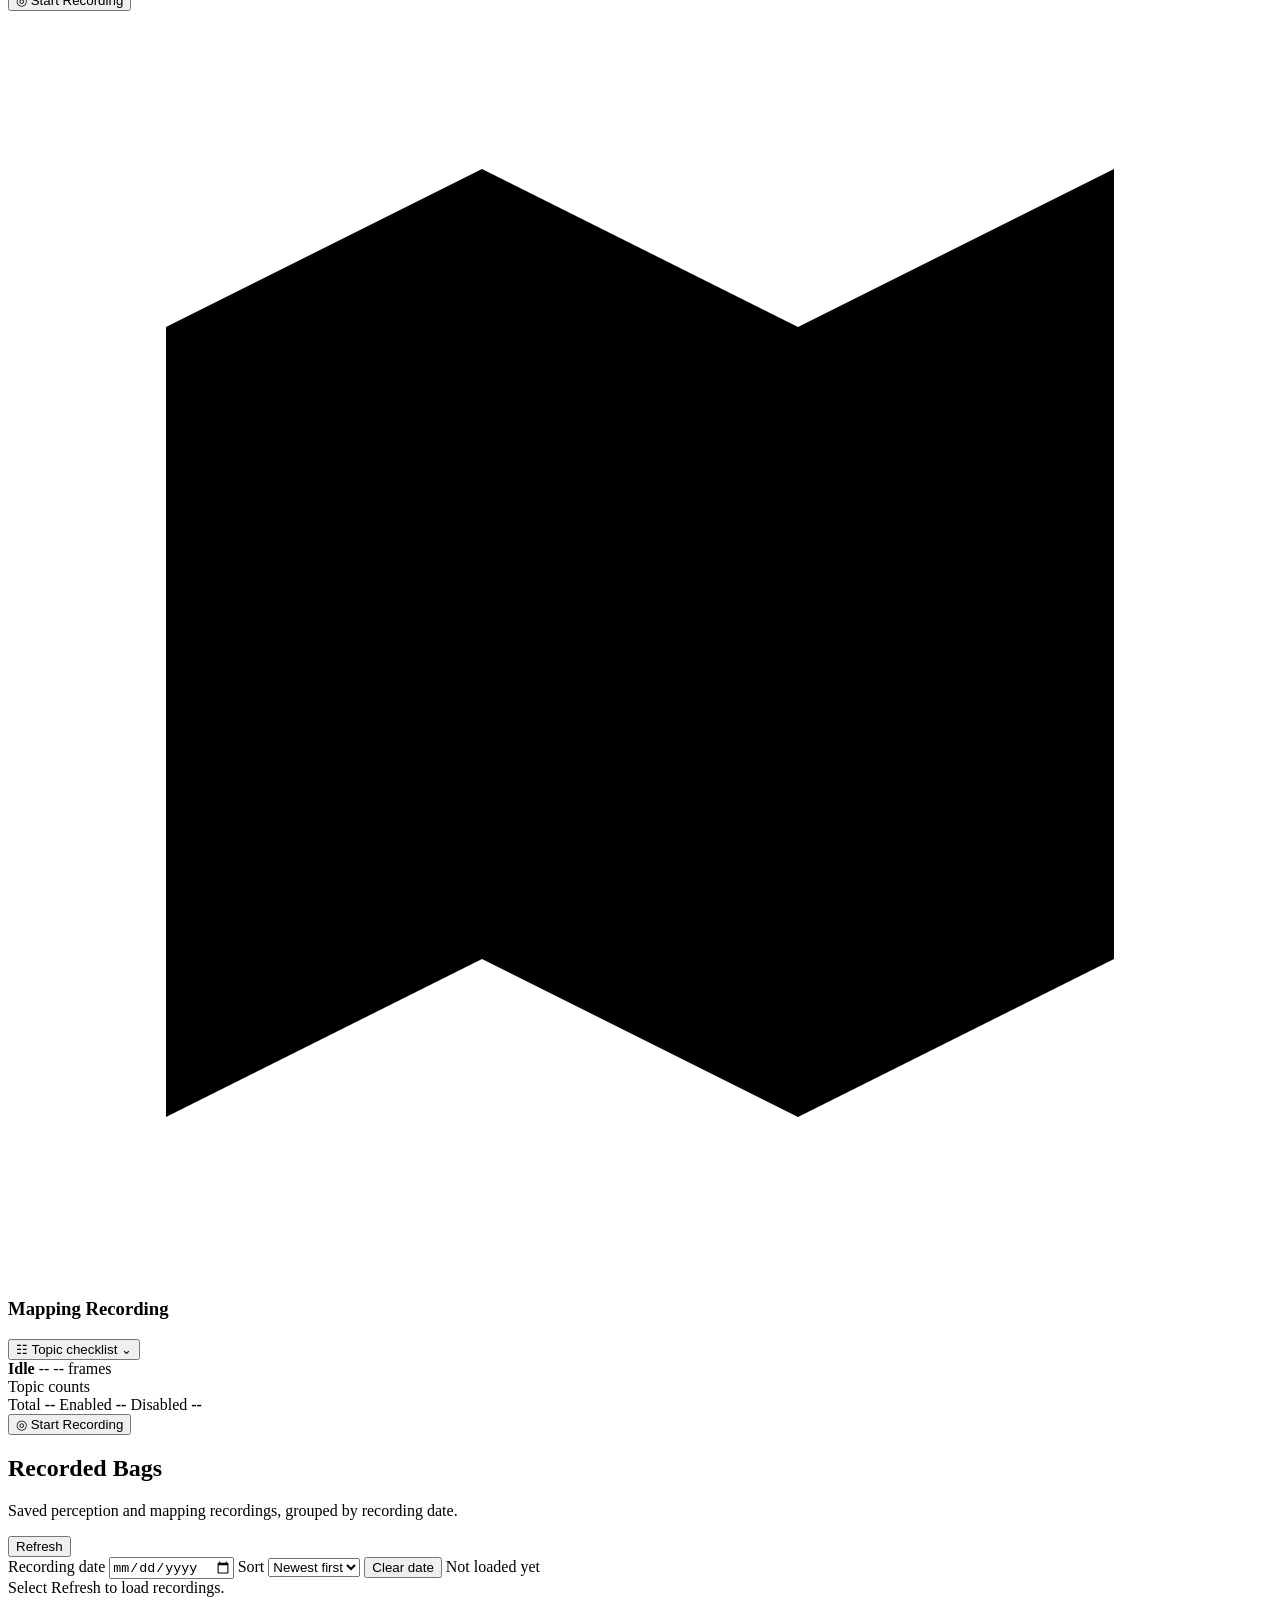
==== commit a07a07f8: "feat: prepare onsite system integration Co-authored-by: Cursor <cursoragent@cursor.com>" ====
--- a/src/horseshitbot/horseshitbot/web/static/index.html
+++ b/src/horseshitbot/horseshitbot/web/static/index.html
@@ -77,6 +77,13 @@
 <span id="sidebar-jetson-temp">Waiting for temperature</span>
 </div>
 </div>
+<div class="sidebar-status-row">
+<span class="status-glyph">#</span>
+<div>
+<strong>Dashboard UI</strong>
+<span id="sidebar-frontend-version">unversioned</span>
+</div>
+</div>
 
 <div class="sidebar-emergency-section">
 <div class="sidebar-emergency-heading">
@@ -147,7 +154,7 @@
 </div>
 </header>
 <div class="estop-banner" id="estop-banner" style="display:none">
-<span>E-STOP ACTIVE — press the gamepad button mapped to <b>stop_wheels</b> or click</span>
+<span id="estop-banner-text">E-STOP ACTIVE — press the gamepad button mapped to <b>stop_wheels</b> or click</span>
 <button id="estop-resume-btn" onclick="resumeEstop()" type="button">Resume</button>
 </div>
 <div class="page-content">
@@ -270,7 +277,7 @@
             <div class="health-progress"><i id="dash-storage-bar"></i></div>
           </div>
           <div class="health-row">
-            <span>Battery</span>
+            <span>Power</span>
             <strong id="dash-battery-value">--</strong>
             <div class="health-progress health-progress-green"><i id="dash-battery-bar"></i></div>
           </div>
@@ -344,6 +351,8 @@
             <div><span>Accel Y</span><strong id="dash-imu-accel-y">--</strong><small>m/s²</small></div>
             <div><span>Roll</span><strong id="dash-imu-roll">--</strong><small>°</small></div>
             <div><span>Pitch</span><strong id="dash-imu-pitch">--</strong><small>°</small></div>
+            <div><span>Odom X</span><strong id="dash-odom-x">--</strong><small>m</small></div>
+            <div><span>Odom Y</span><strong id="dash-odom-y">--</strong><small>m</small></div>
           </div>
         </div>
       </article>
@@ -628,9 +637,6 @@
                 </header>
 
                 <div class="diagnostic-summary-grid">
-                  <div><span>Pack voltage</span><strong id="diag-power-voltage">Not reported</strong></div>
-                  <div><span>Battery state</span><strong id="diag-power-state">Not reported</strong></div>
-                  <div><span>Thresholds</span><strong id="diag-power-thresholds">Not reported</strong></div>
                   <div><span>Battery</span><strong id="diag-power-battery">Not reported</strong></div>
                   <div><span>ODrive bus</span><strong id="diag-power-vbus">Not reported</strong></div>
                   <div><span>Left current</span><strong id="diag-power-left-current">Not reported</strong></div>
@@ -638,7 +644,7 @@
                 </div>
 
                 <p class="diagnostic-unavailable-note" id="diag-power-note">
-                  No battery voltage is being published yet.
+                  Waiting for power telemetry.
                 </p>
               </section>
             </section>
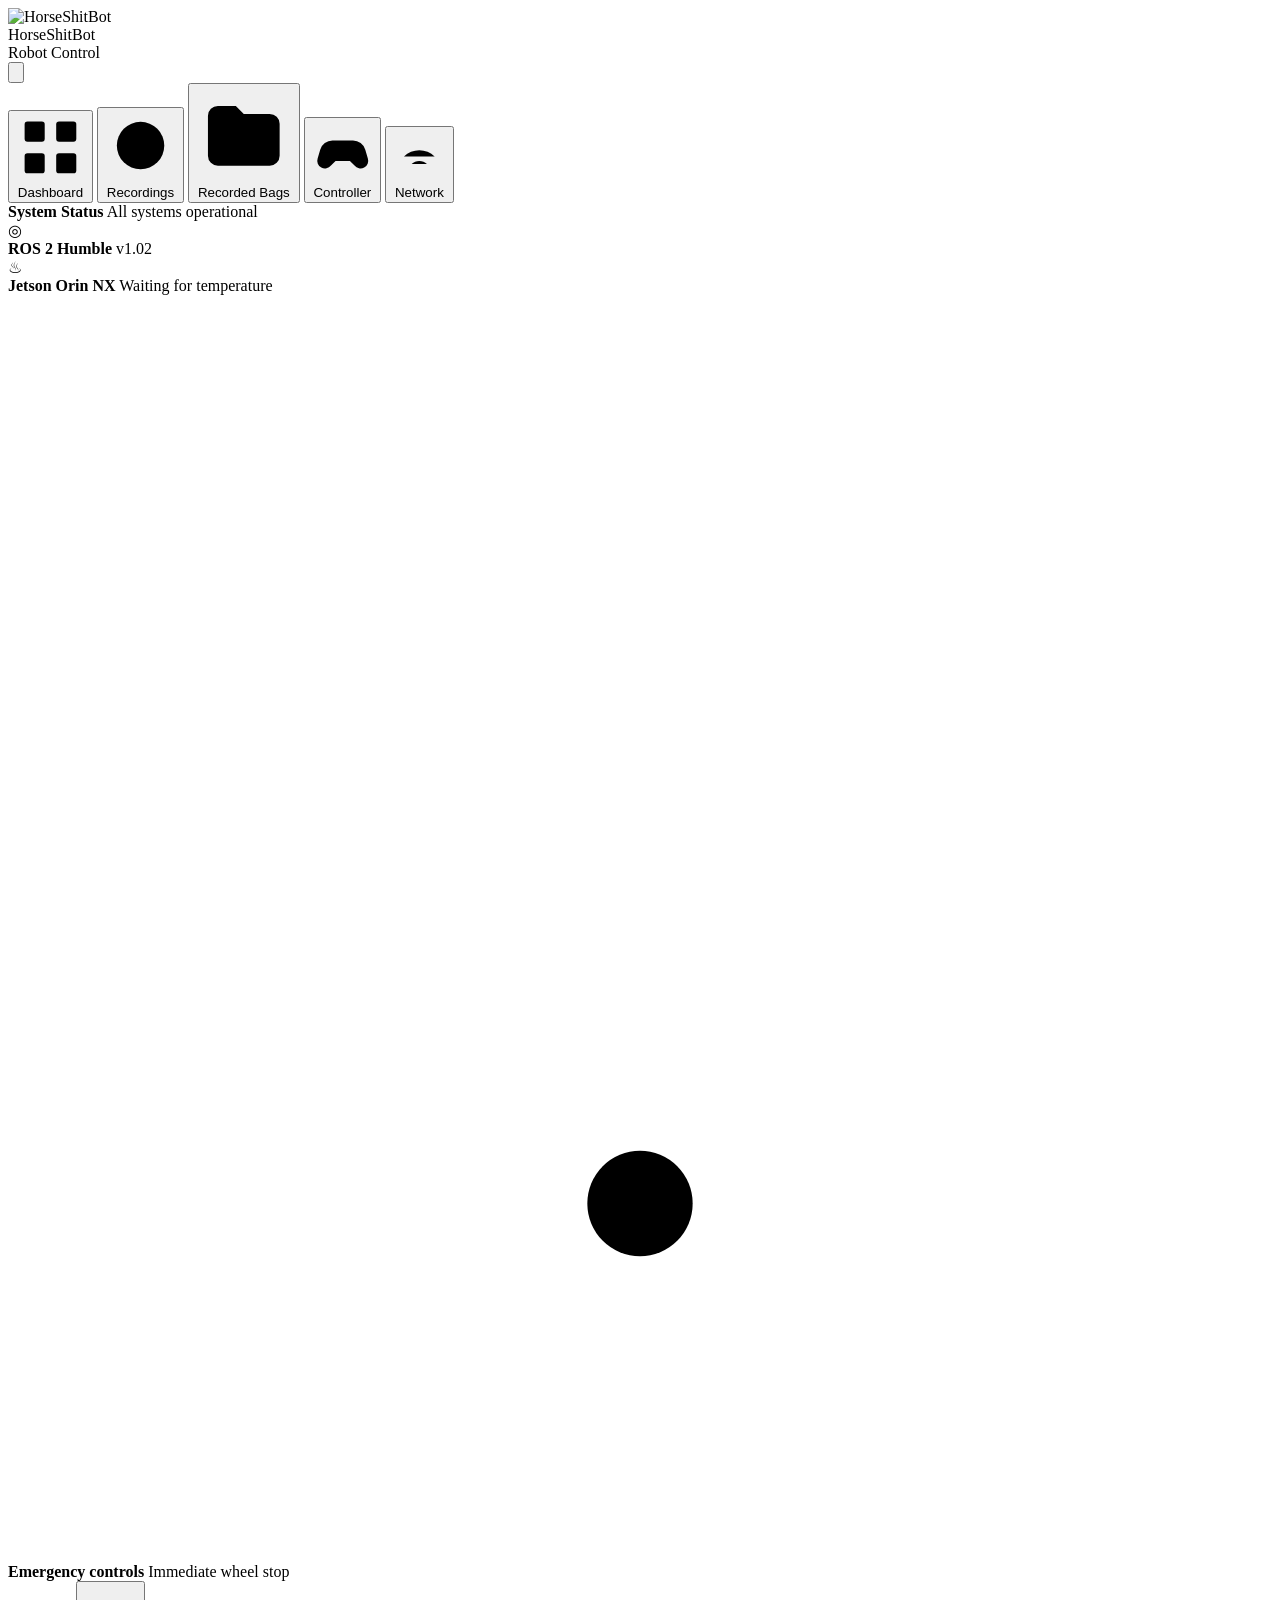
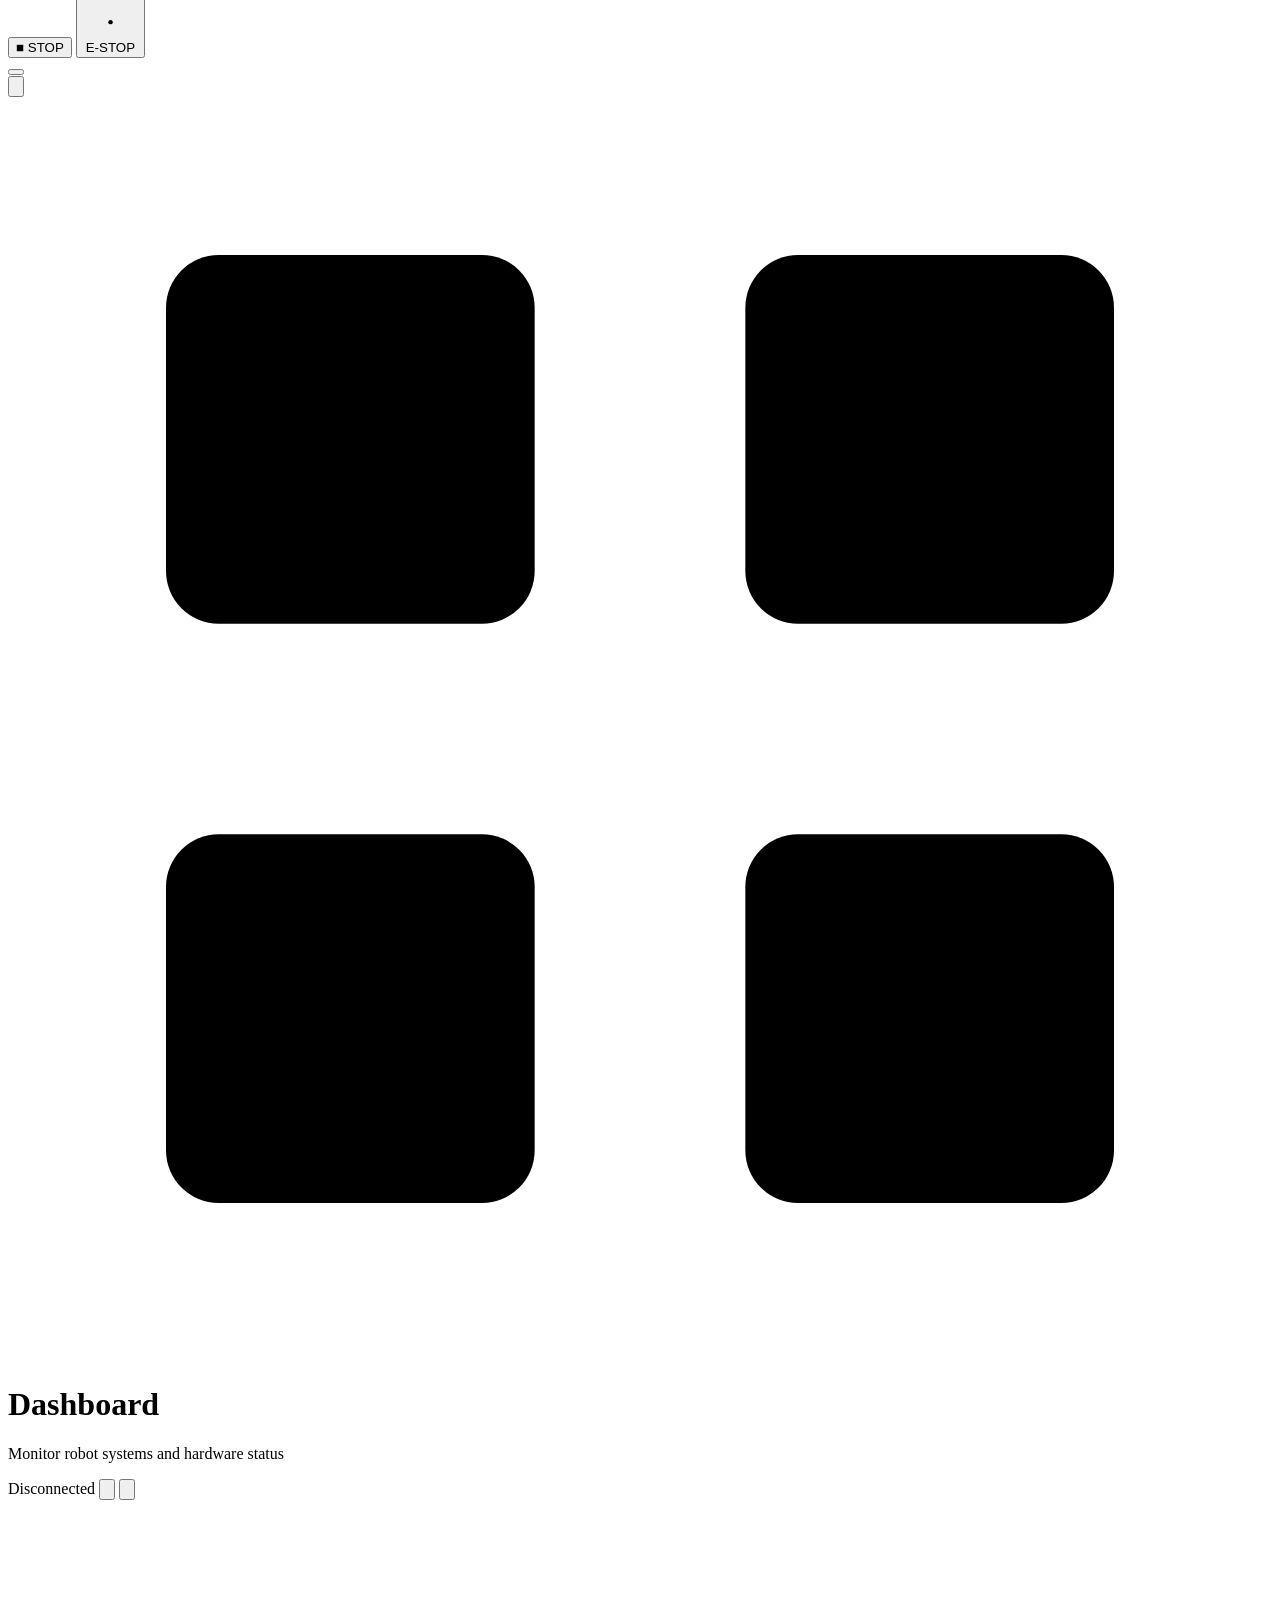
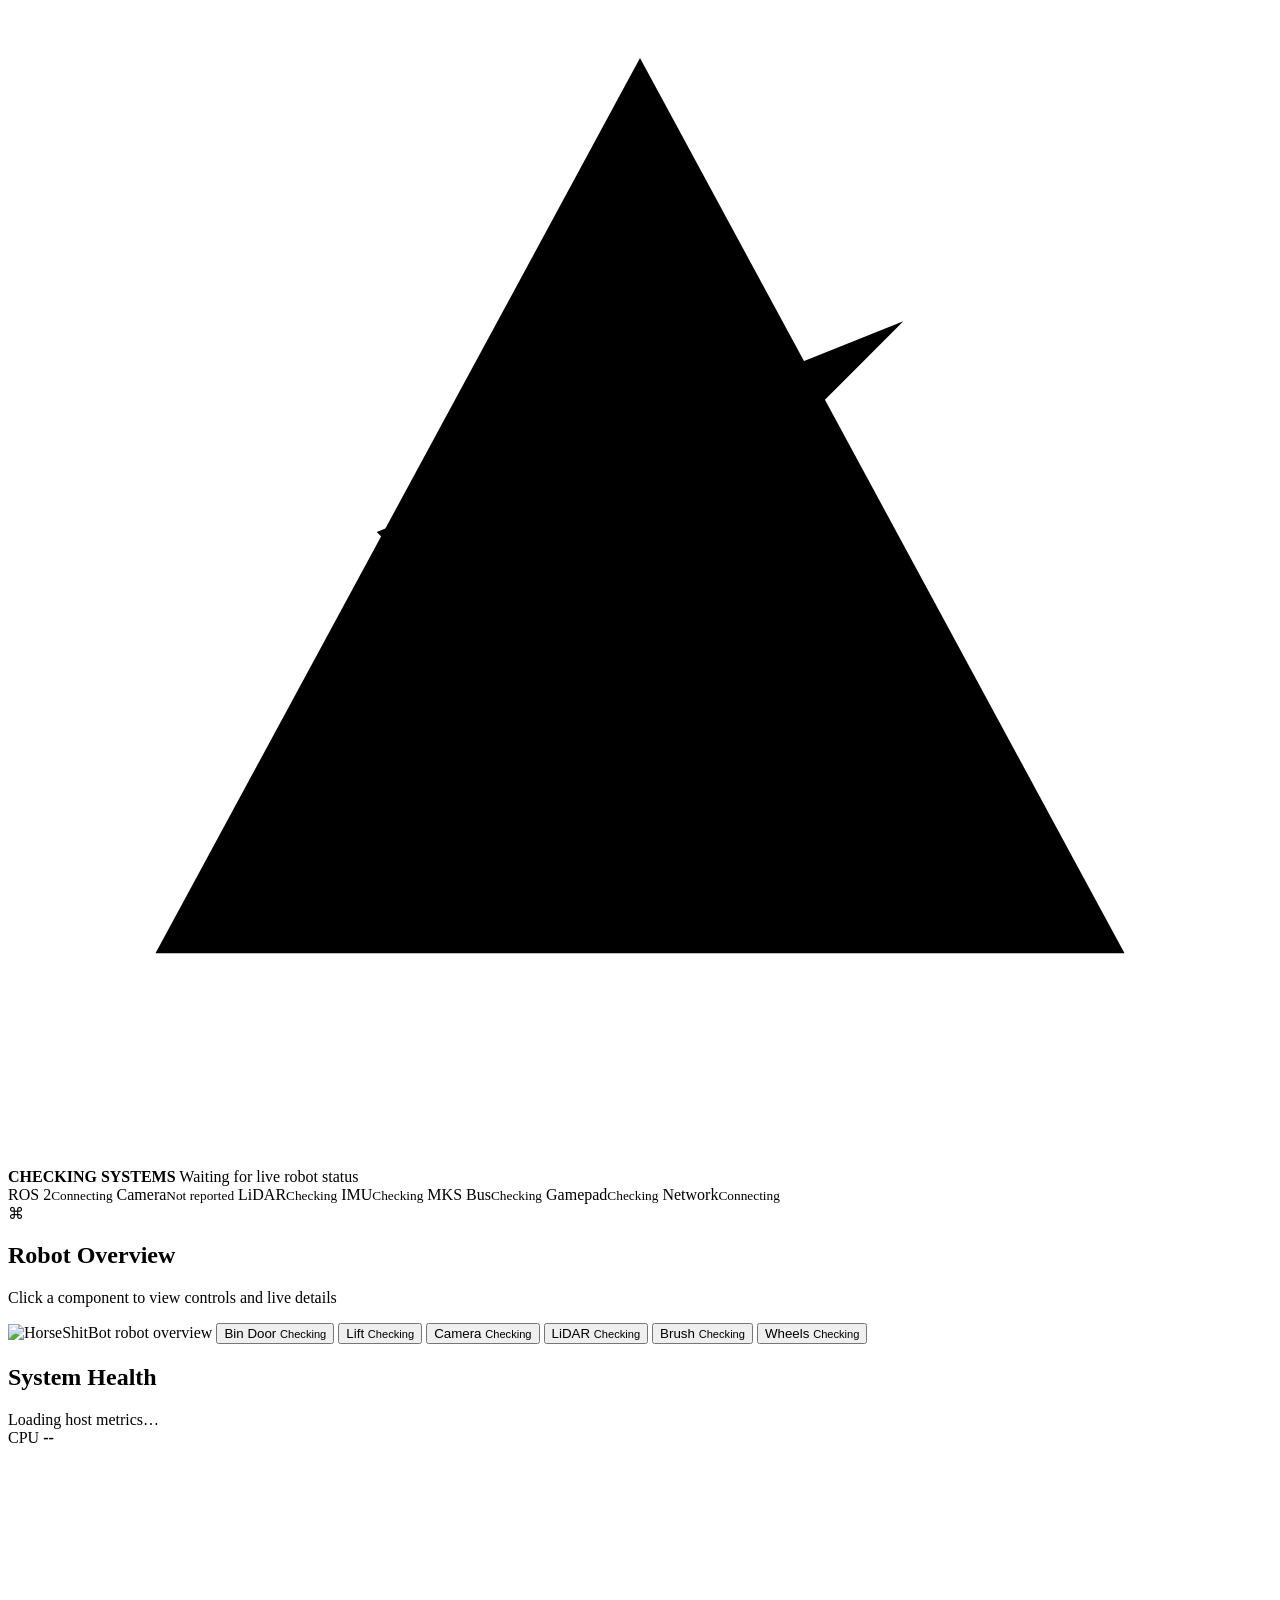
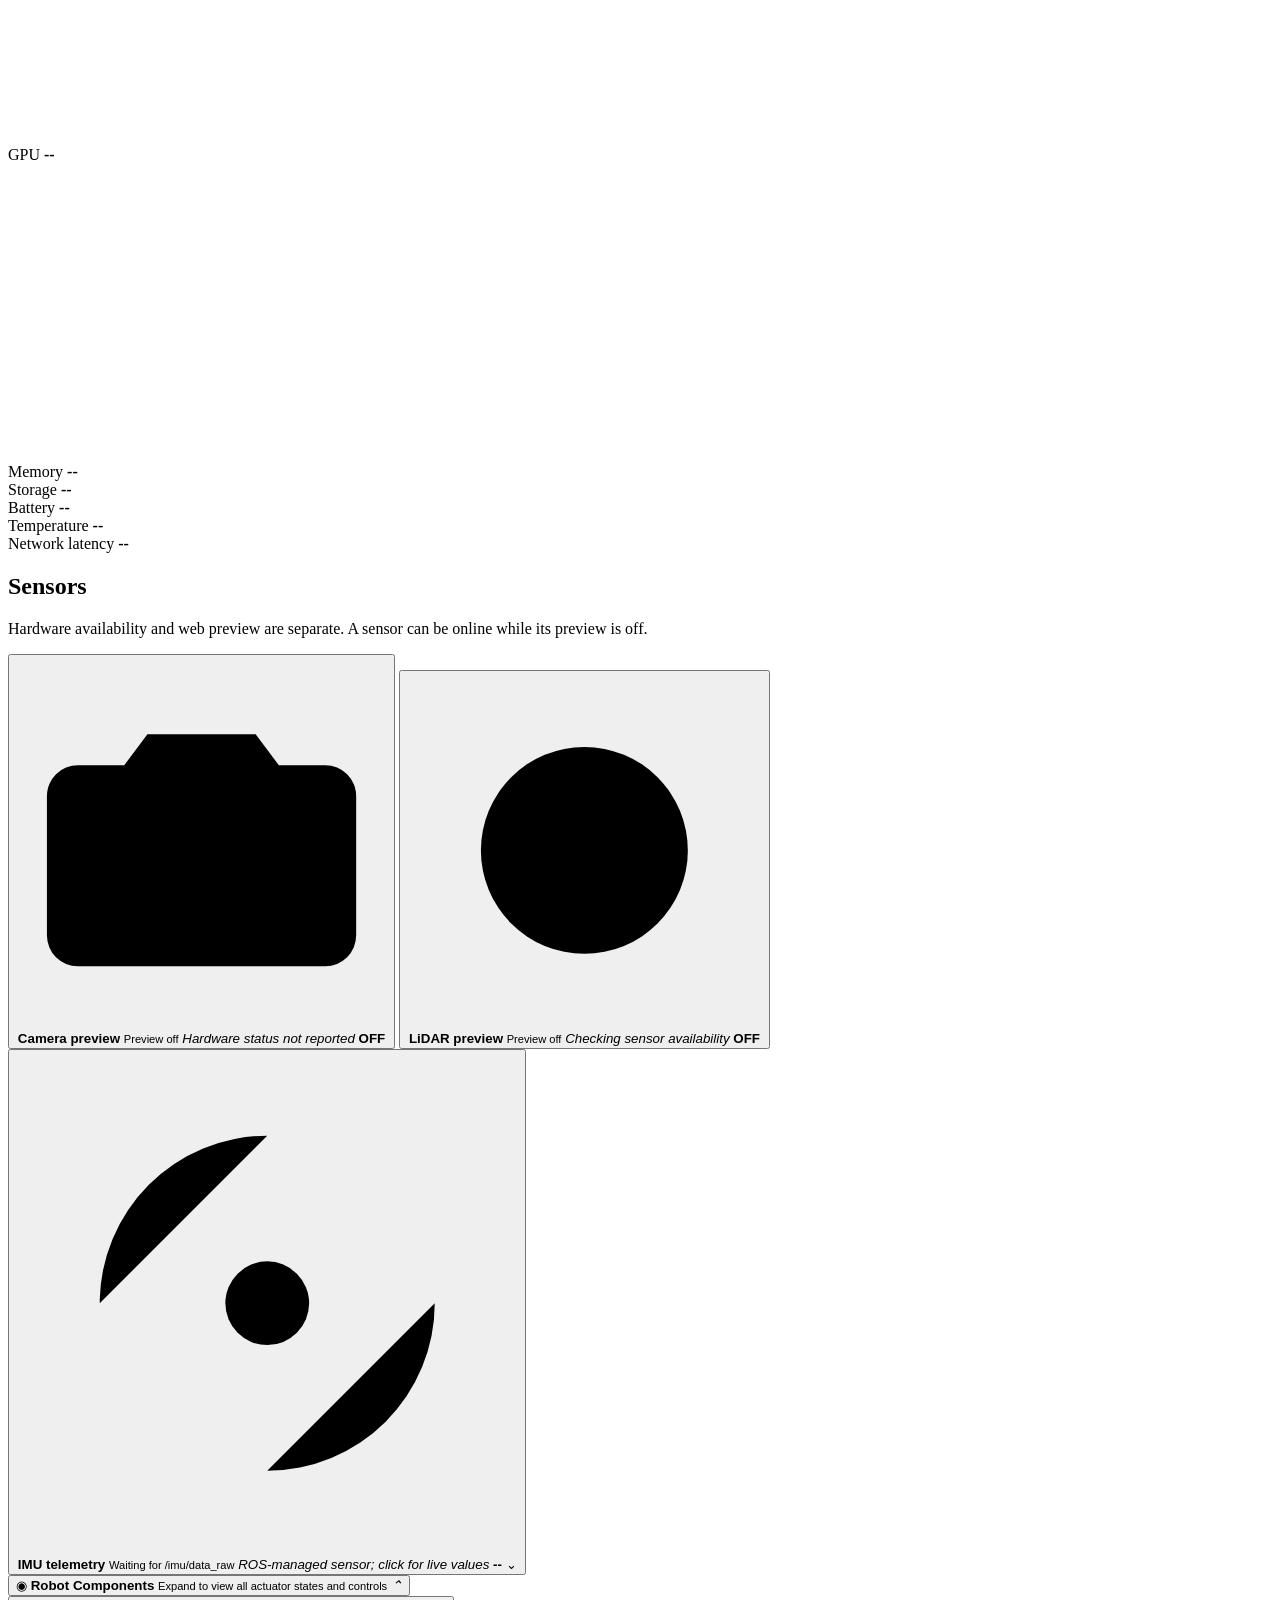
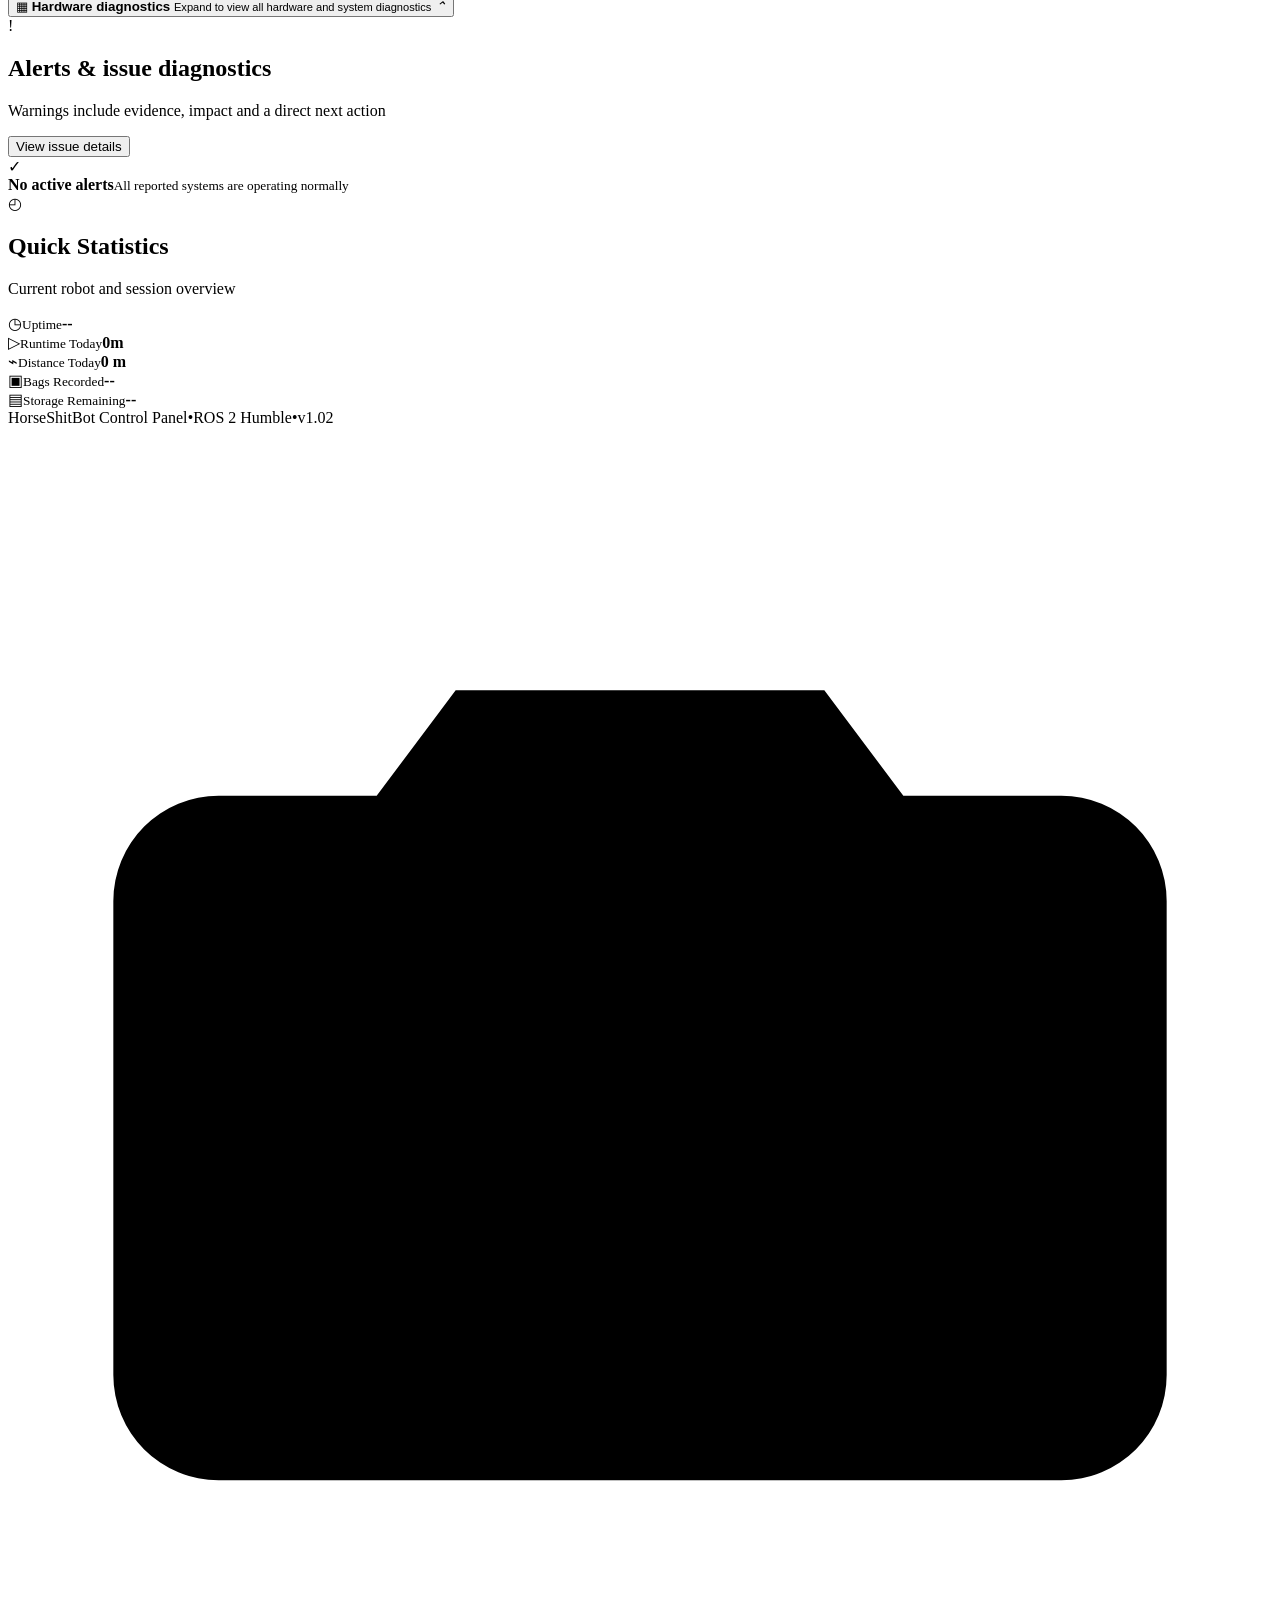
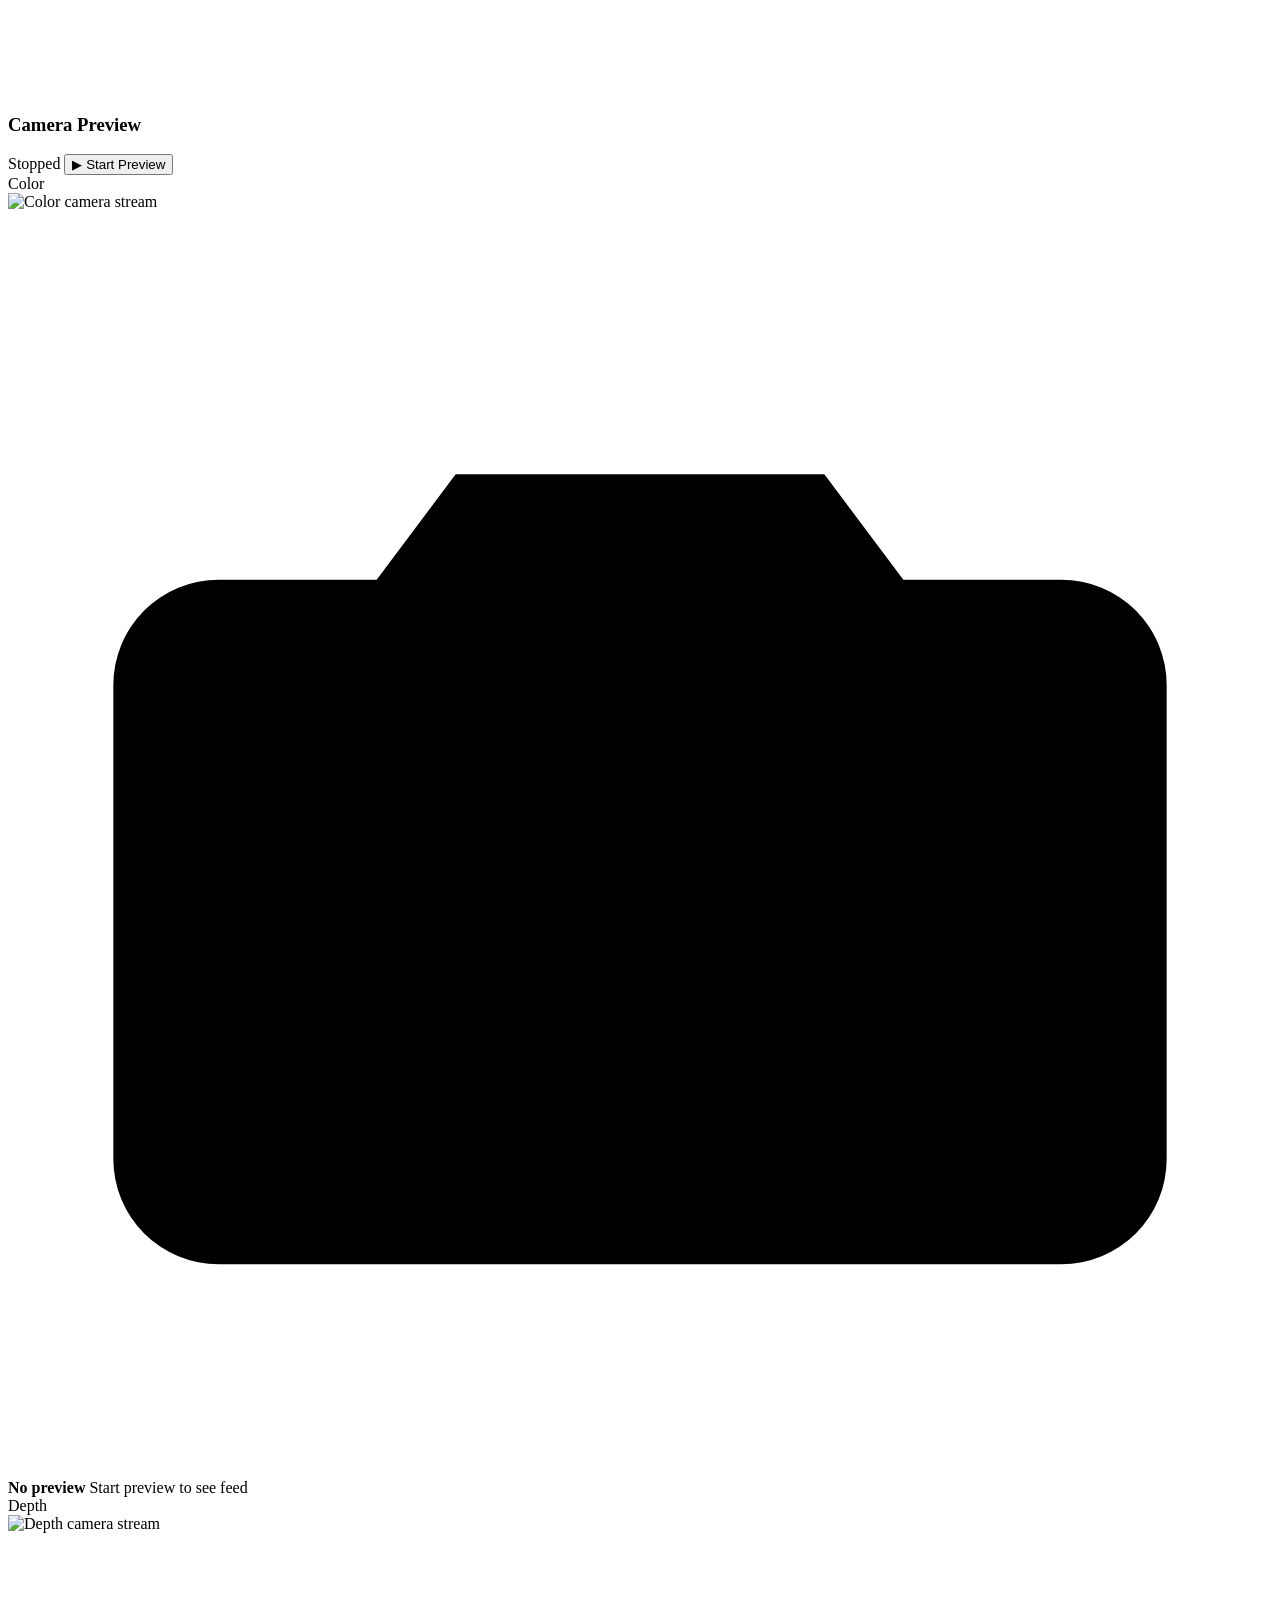
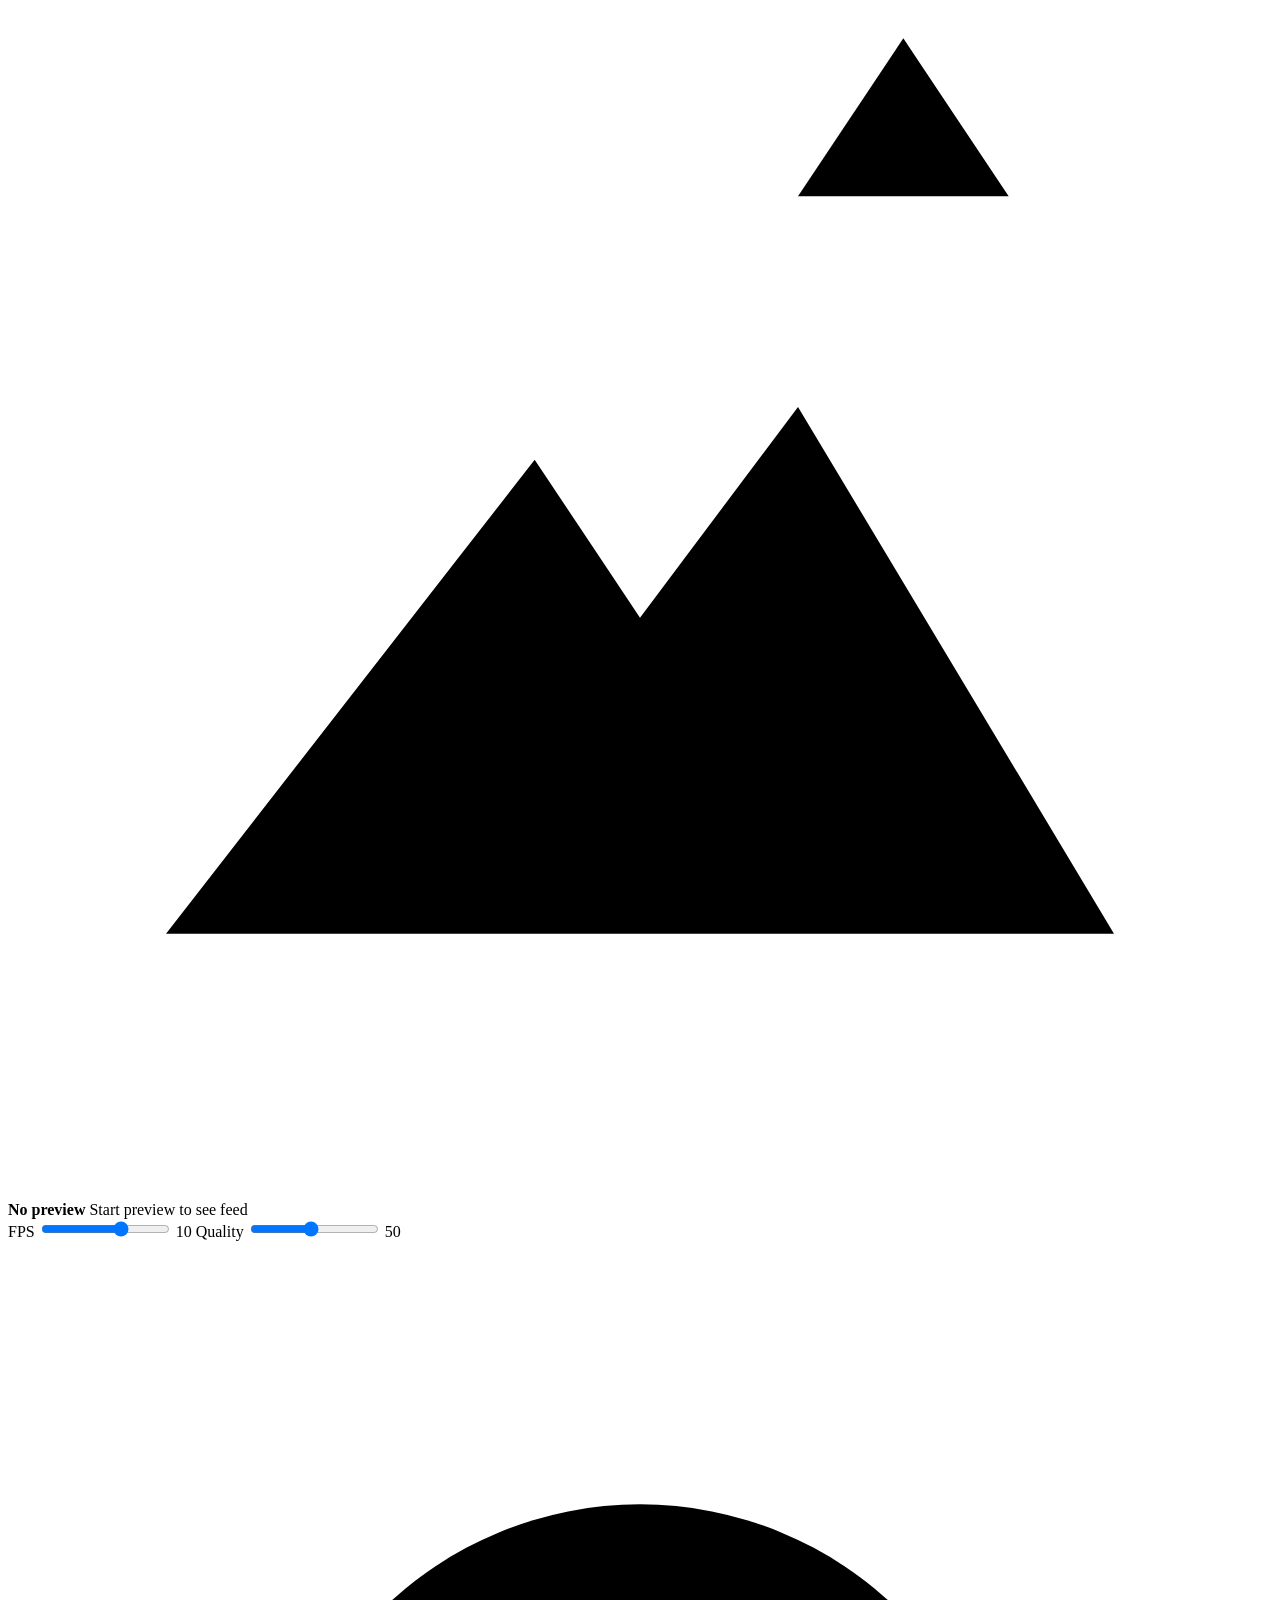
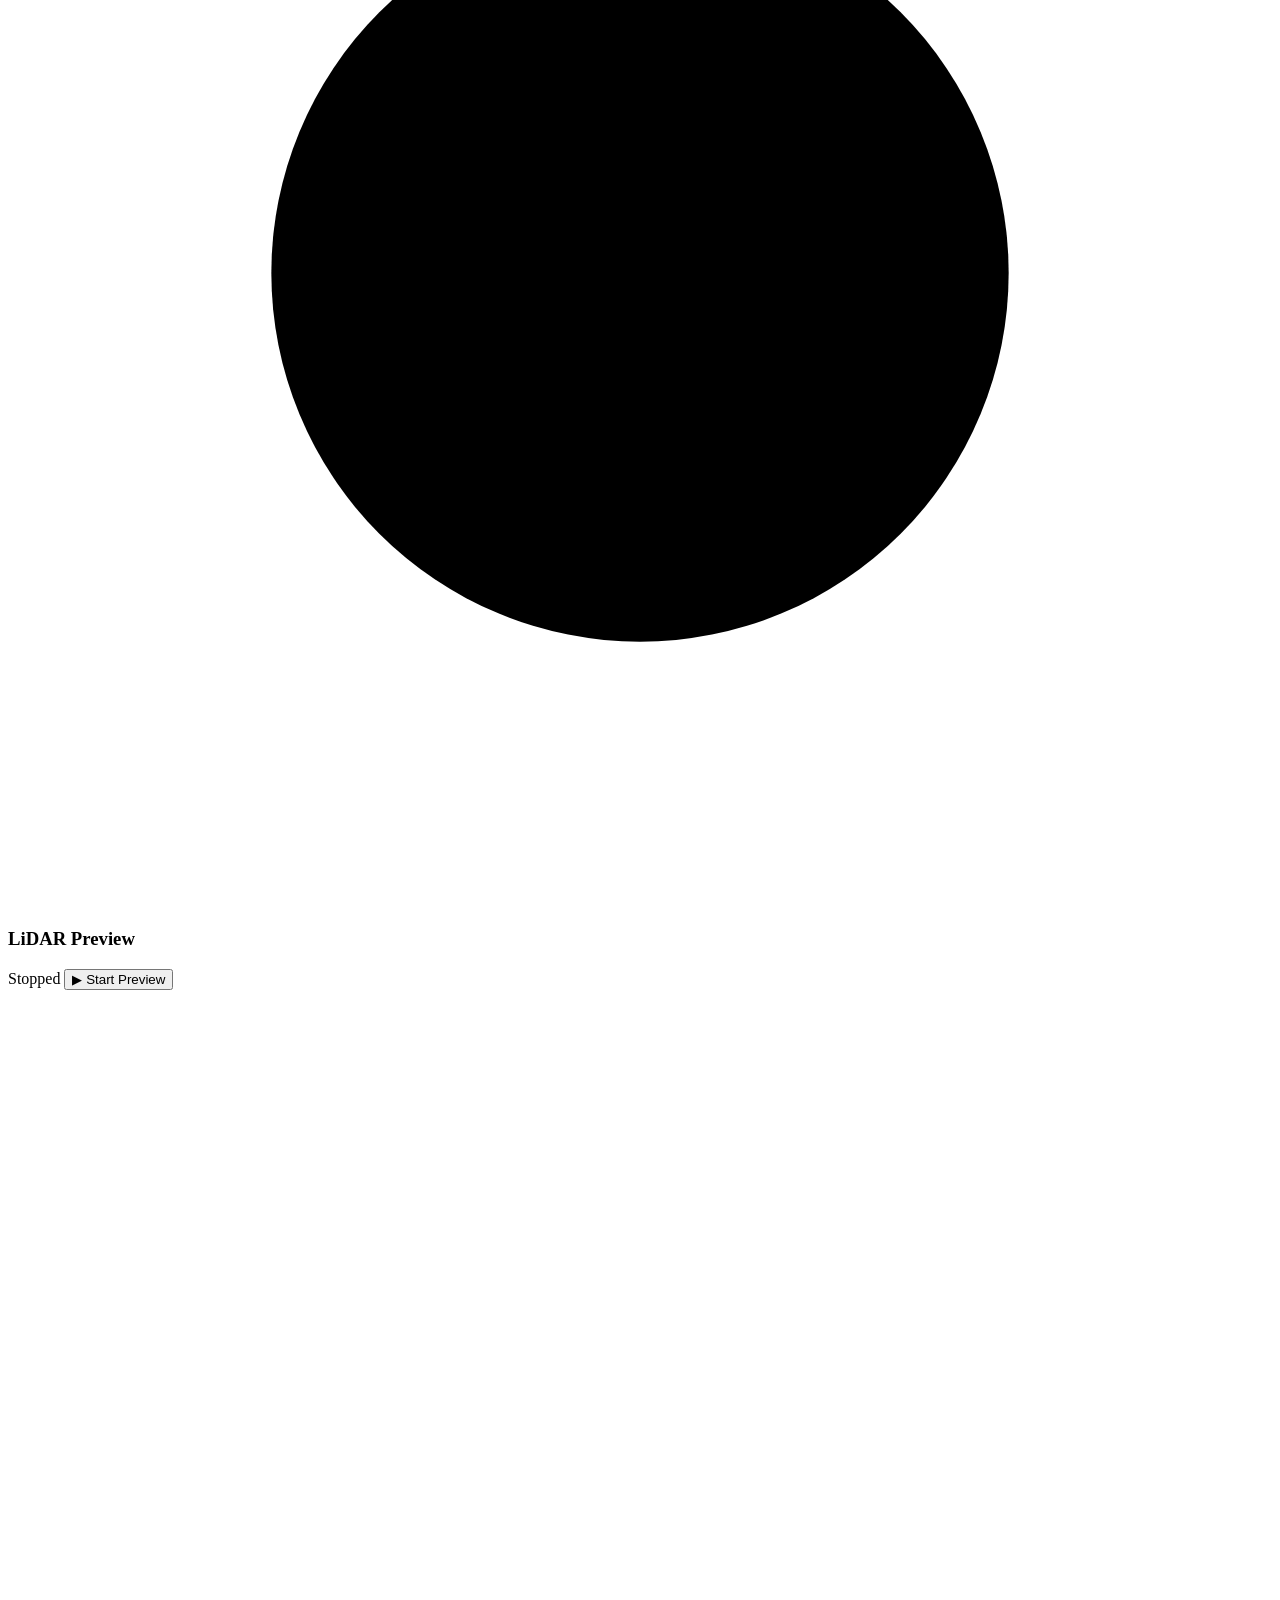
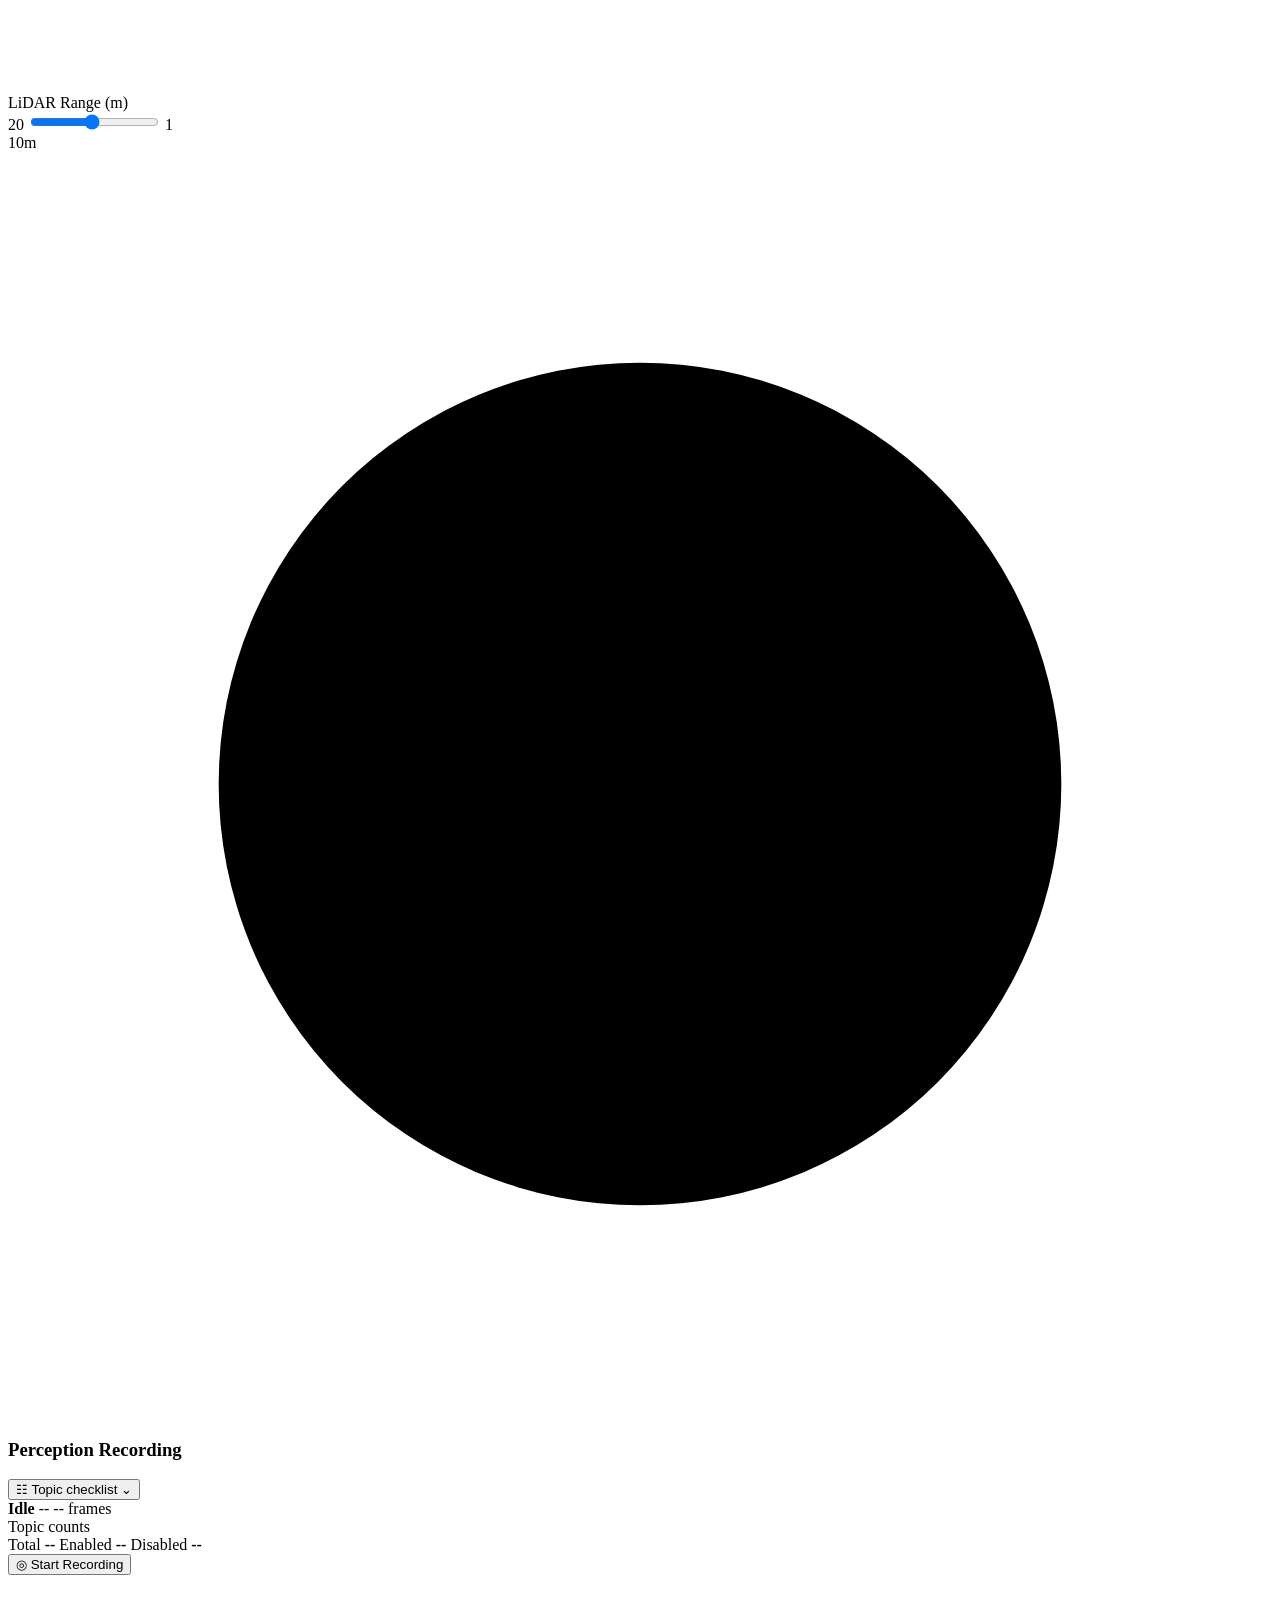
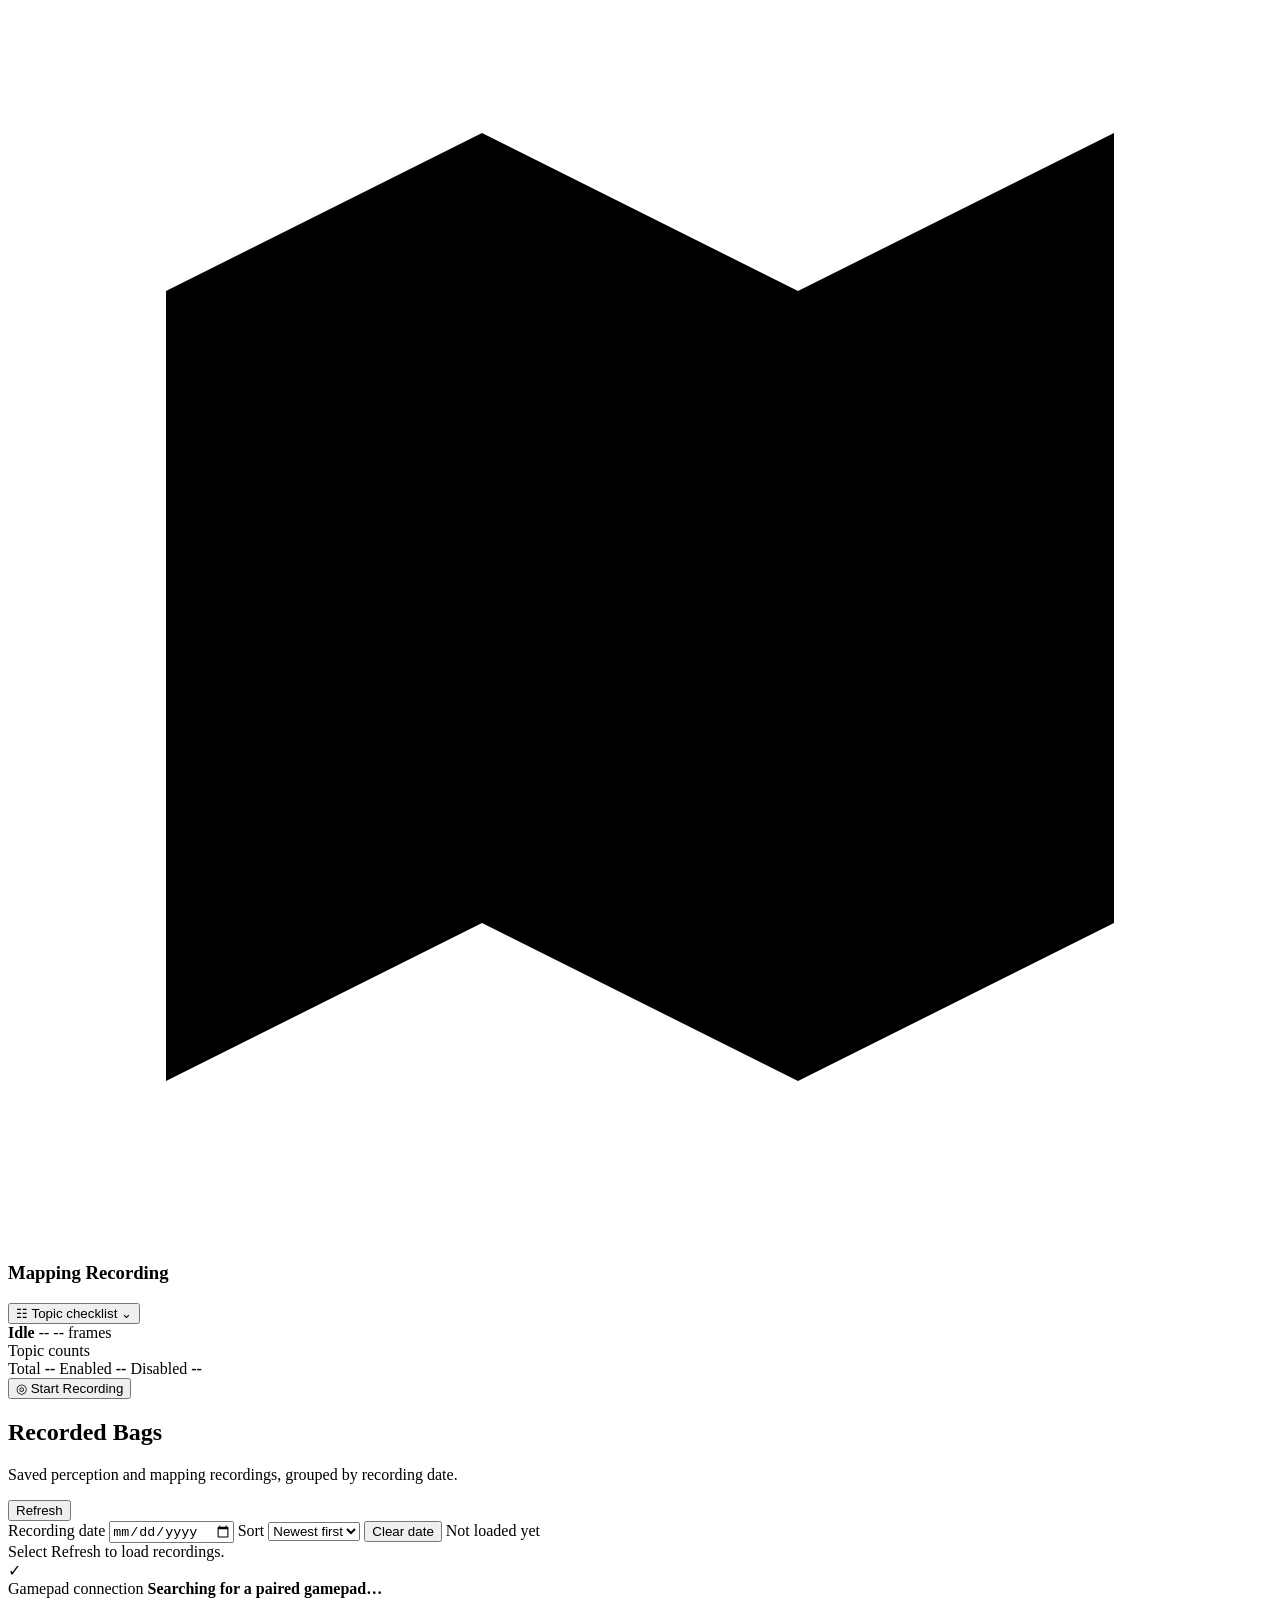
==== commit 98810139: "Merge 406adf7279f7eb8eae6979b536b31aab6710a6a8 into fe8efe3cd33e09c659d67cbfb0aacff0d3e2fe9c" ====
--- a/src/horseshitbot/horseshitbot/web/static/index.html
+++ b/src/horseshitbot/horseshitbot/web/static/index.html
@@ -77,13 +77,6 @@
 <span id="sidebar-jetson-temp">Waiting for temperature</span>
 </div>
 </div>
-<div class="sidebar-status-row">
-<span class="status-glyph">#</span>
-<div>
-<strong>Dashboard UI</strong>
-<span id="sidebar-frontend-version">unversioned</span>
-</div>
-</div>
 
 <div class="sidebar-emergency-section">
 <div class="sidebar-emergency-heading">
@@ -154,7 +147,7 @@
 </div>
 </header>
 <div class="estop-banner" id="estop-banner" style="display:none">
-<span id="estop-banner-text">E-STOP ACTIVE — press the gamepad button mapped to <b>stop_wheels</b> or click</span>
+<span>E-STOP ACTIVE — press the gamepad button mapped to <b>stop_wheels</b> or click</span>
 <button id="estop-resume-btn" onclick="resumeEstop()" type="button">Resume</button>
 </div>
 <div class="page-content">
@@ -277,7 +270,7 @@
             <div class="health-progress"><i id="dash-storage-bar"></i></div>
           </div>
           <div class="health-row">
-            <span>Power</span>
+            <span>Battery</span>
             <strong id="dash-battery-value">--</strong>
             <div class="health-progress health-progress-green"><i id="dash-battery-bar"></i></div>
           </div>
@@ -351,8 +344,6 @@
             <div><span>Accel Y</span><strong id="dash-imu-accel-y">--</strong><small>m/s²</small></div>
             <div><span>Roll</span><strong id="dash-imu-roll">--</strong><small>°</small></div>
             <div><span>Pitch</span><strong id="dash-imu-pitch">--</strong><small>°</small></div>
-            <div><span>Odom X</span><strong id="dash-odom-x">--</strong><small>m</small></div>
-            <div><span>Odom Y</span><strong id="dash-odom-y">--</strong><small>m</small></div>
           </div>
         </div>
       </article>
@@ -637,6 +628,9 @@
                 </header>
 
                 <div class="diagnostic-summary-grid">
+                  <div><span>Pack voltage</span><strong id="diag-power-voltage">Not reported</strong></div>
+                  <div><span>Battery state</span><strong id="diag-power-state">Not reported</strong></div>
+                  <div><span>Thresholds</span><strong id="diag-power-thresholds">Not reported</strong></div>
                   <div><span>Battery</span><strong id="diag-power-battery">Not reported</strong></div>
                   <div><span>ODrive bus</span><strong id="diag-power-vbus">Not reported</strong></div>
                   <div><span>Left current</span><strong id="diag-power-left-current">Not reported</strong></div>
@@ -644,7 +638,7 @@
                 </div>
 
                 <p class="diagnostic-unavailable-note" id="diag-power-note">
-                  Waiting for power telemetry.
+                  No battery voltage is being published yet.
                 </p>
               </section>
             </section>
